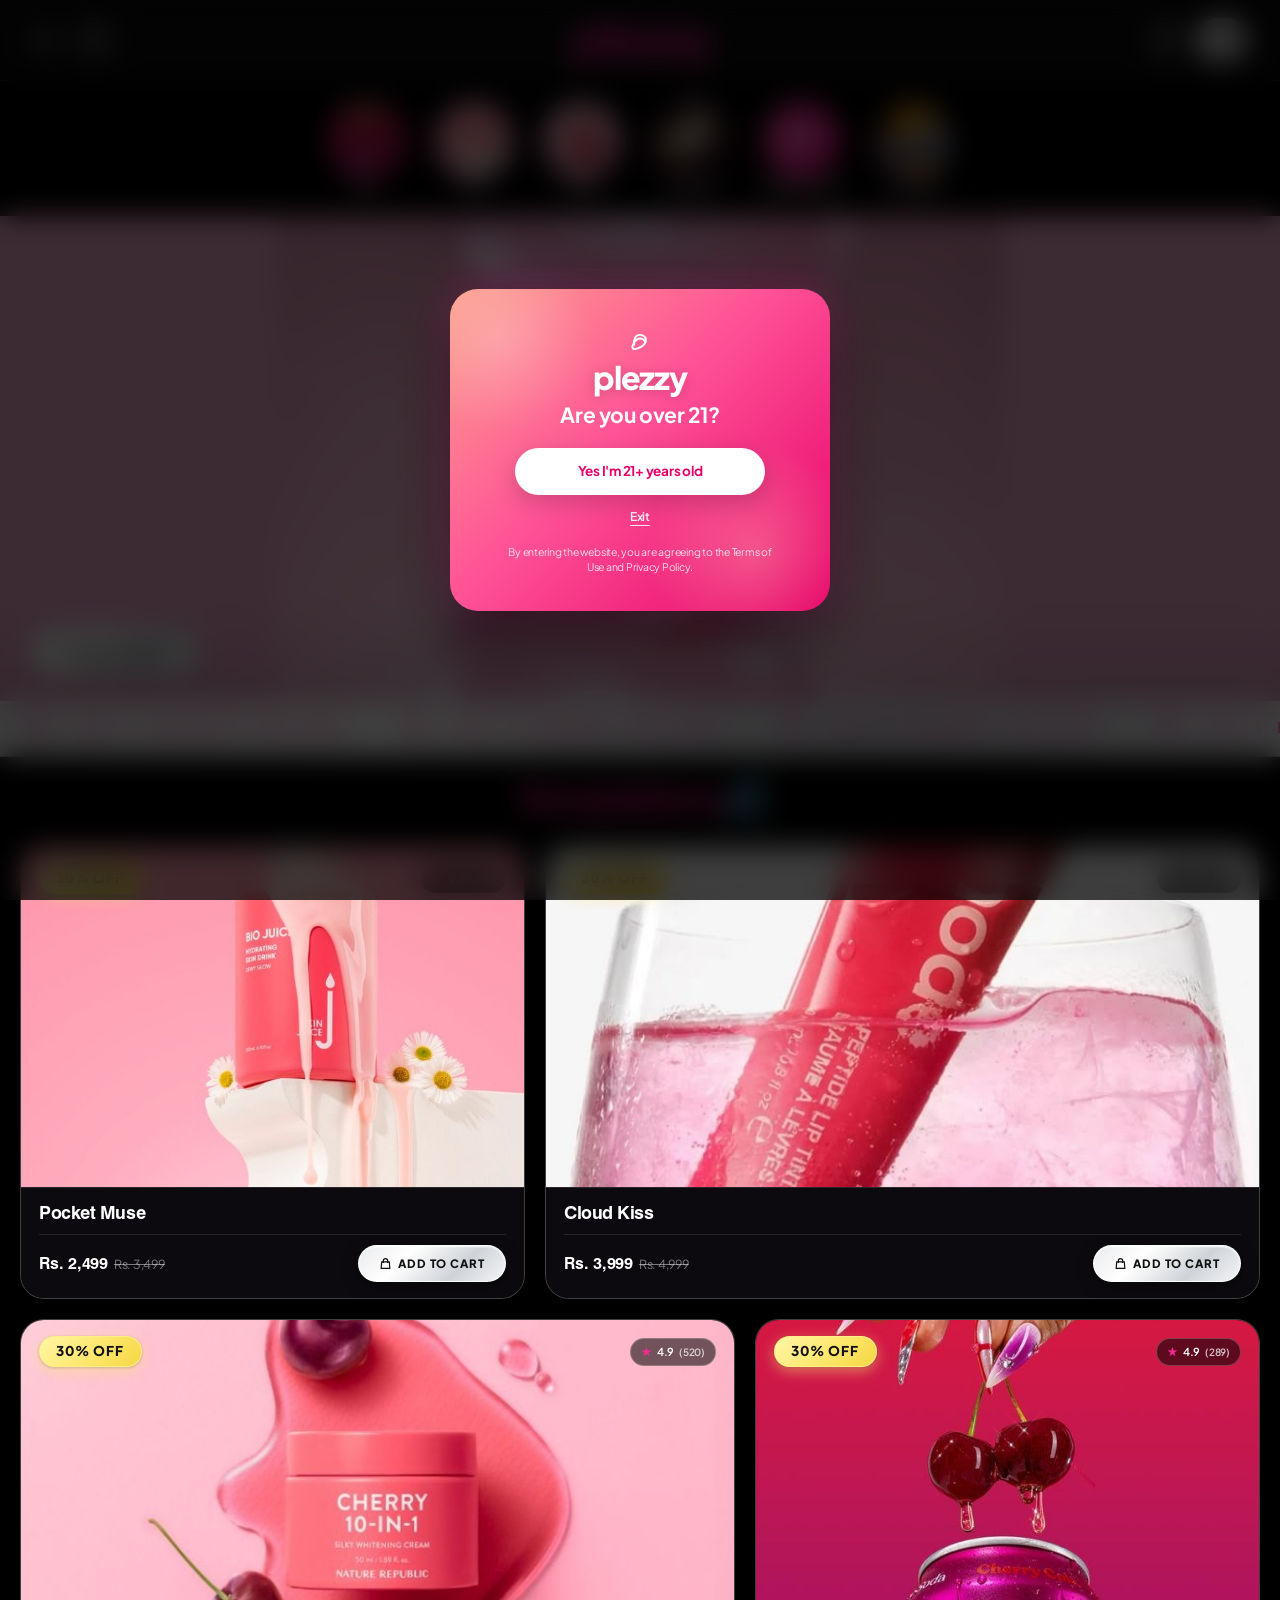
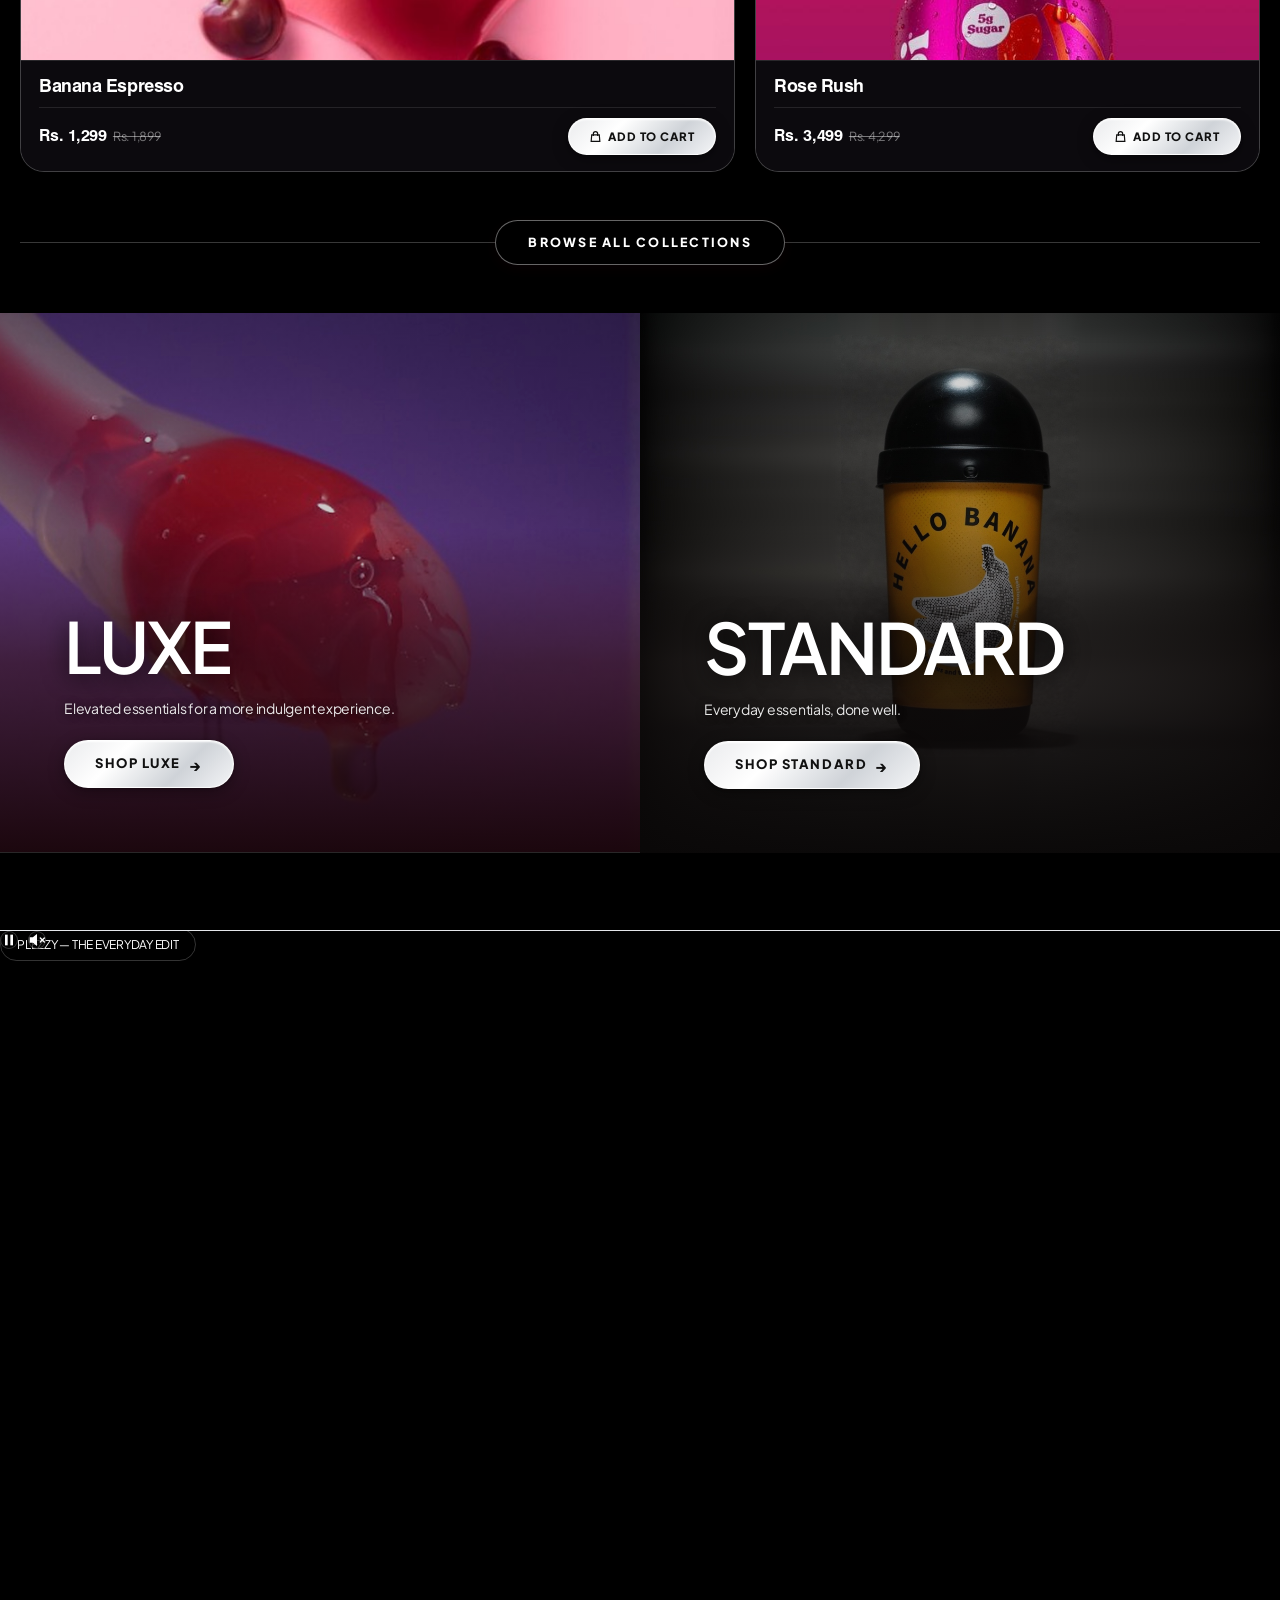
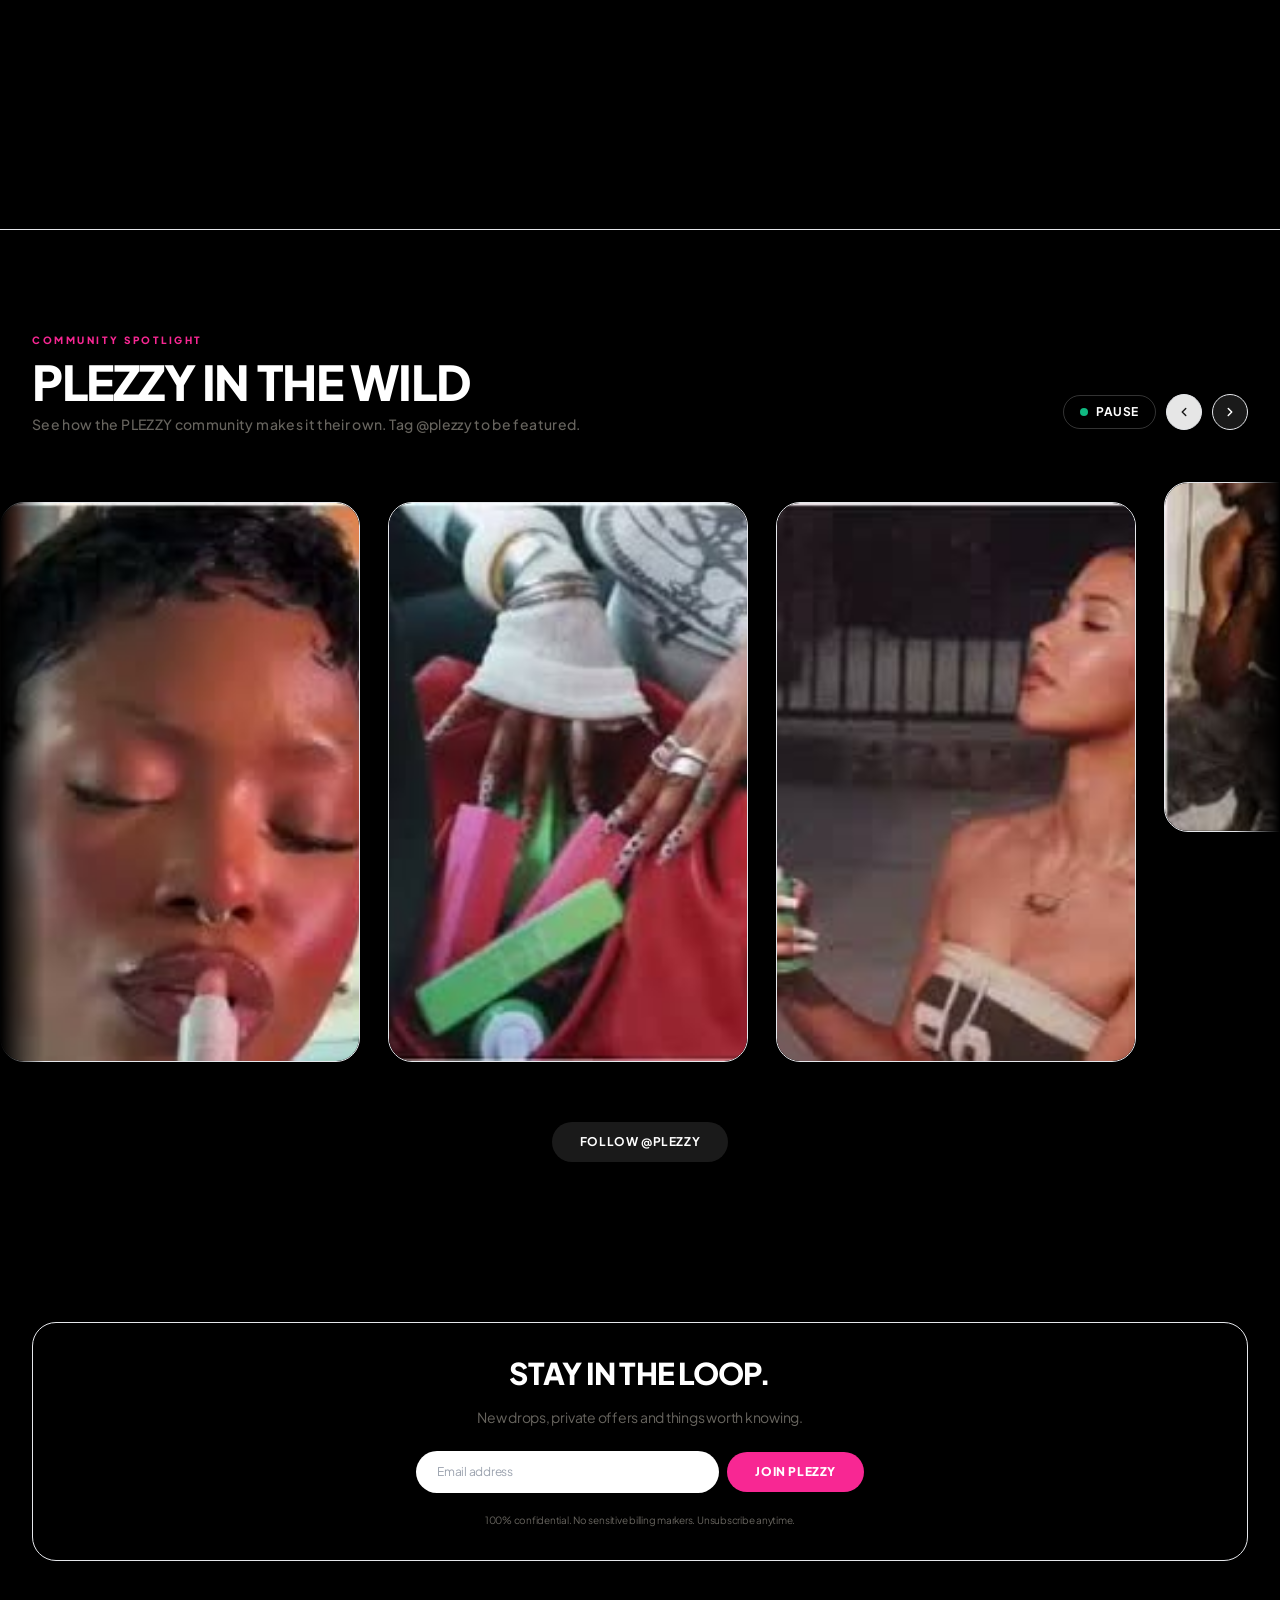
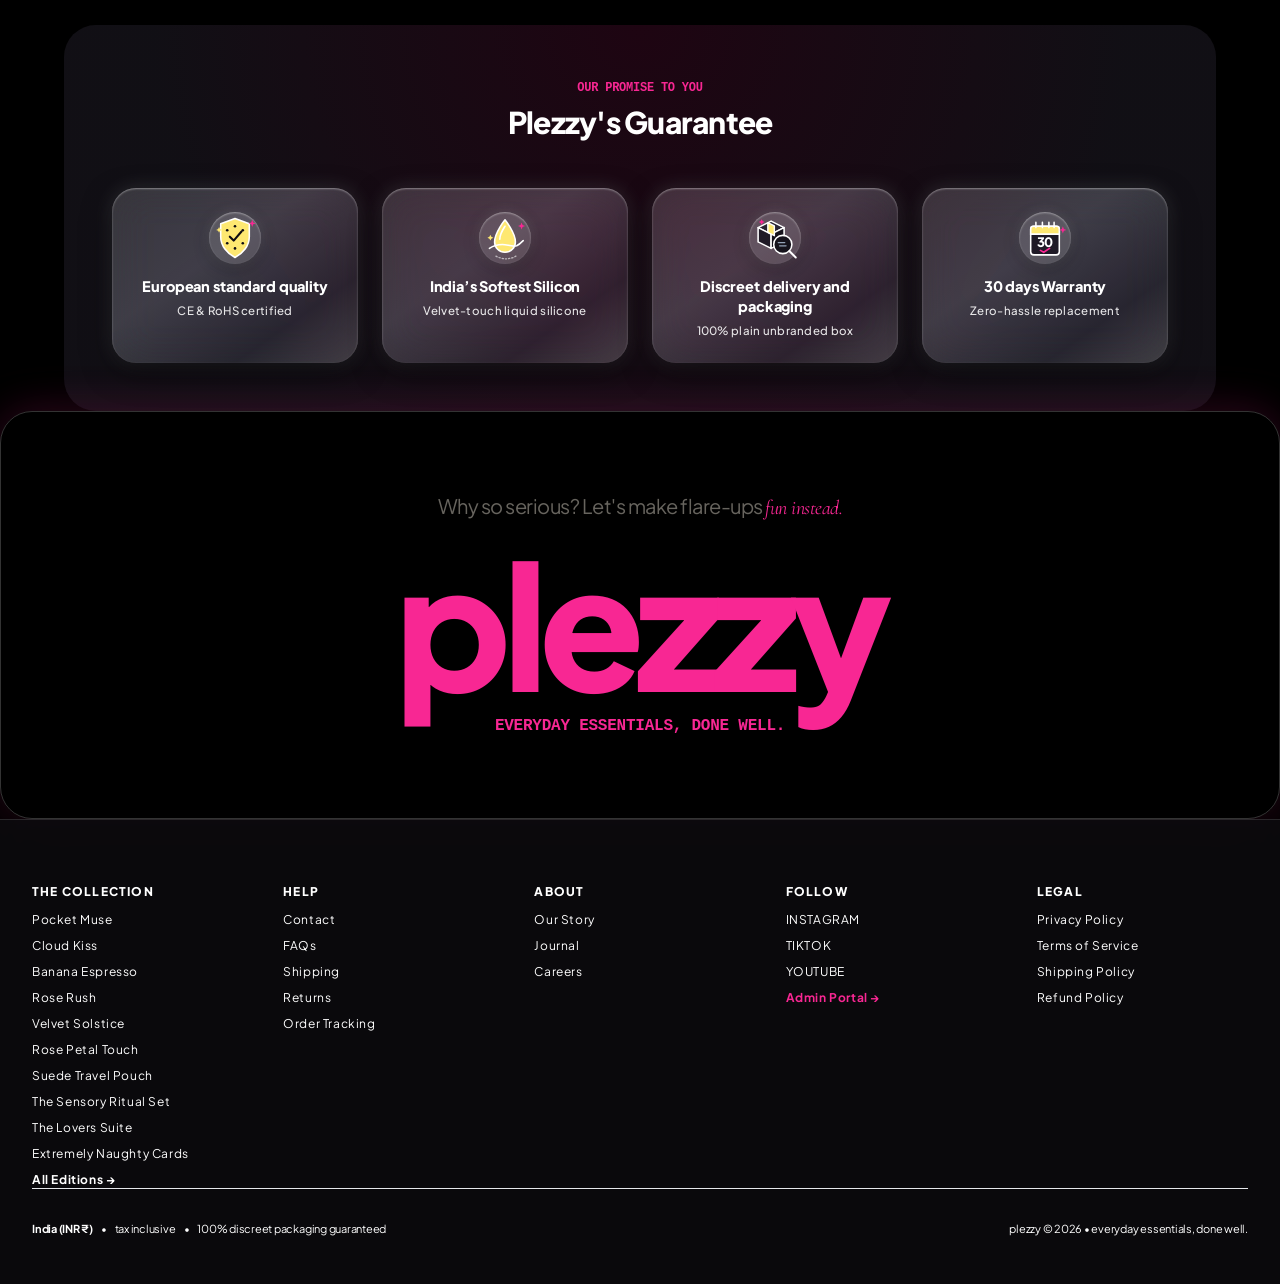
==== index.html @ 0d77ea15 "Refine age verification modal design, enforce clean URL routing without index.html, remove Netlify m" ====
<!DOCTYPE html>
<html lang="en">
  <head>
    <meta charset="UTF-8" />
    <script>
      /* Clean URL standard navigation: strip index.html and .html extensions */
      (function() {
        try {
          var p = window.location.pathname;
          if (p === "/index.html" || p.endsWith("/index.html")) {
            var c = p.replace(/\/index\.html$/, "/") || "/";
            window.history.replaceState(null, "", c + window.location.search + window.location.hash);
          } else if (p.endsWith(".html")) {
            var c = p.replace(/\.html$/, "");
            window.history.replaceState(null, "", c + window.location.search + window.location.hash);
          }
        } catch(e) {}
      })();
    </script>

    <!-- Search Engine Indexing (Clean Index & Follow) -->
    <meta name="robots" content="index, follow" />
    <meta name="googlebot" content="index, follow, max-snippet:-1, max-image-preview:large, max-video-preview:-1" />
    <link rel="icon" type="image/svg+xml" href="data:image/svg+xml,<svg xmlns='http://www.w3.org/2000/svg' viewBox='0 0 100 100'><circle cx='50' cy='50' r='48' fill='%23f1f0ed'/><text x='50' y='64' font-family='sans-serif' font-size='42' font-weight='600' fill='%2367645e' text-anchor='middle'>p</text></svg>" />
    <meta name="viewport" content="width=device-width, initial-scale=1.0, viewport-fit=cover" />
    <meta name="mobile-web-app-capable" content="yes" />
    <meta name="apple-mobile-web-app-capable" content="yes" />
    <meta name="apple-mobile-web-app-status-bar-style" content="black-translucent" />
    <meta name="format-detection" content="telephone=no" />
    <meta name="theme-color" content="#000000" />
    <link rel="manifest" href="/manifest.webmanifest" />
    <link rel="apple-touch-icon" href="/assets/plezzy-brand-logo-transparent.png" />
    <title>PLEZZY — Everyday Essentials, Done Well</title>
    <meta name="description" content="Discover PLEZZY — thoughtfully designed everyday essentials for modern intimacy." />
    
    <!-- Google Fonts: Luxury Editorial Serif & Clean Sans (Cursive Fonts Removed) -->
    <link rel="preconnect" href="https://fonts.googleapis.com">
    <link rel="preconnect" href="https://fonts.gstatic.com" crossorigin>
    <link href="https://fonts.googleapis.com/css2?family=Cormorant+Garamond:ital,wght@0,300;0,400;0,500;0,600;0,700;1,400;1,500;1,600;1,700&family=Italiana&family=Playfair+Display:ital,wght@0,400;0,500;0,600;0,700;1,400;1,600;1,700&family=Plus+Jakarta+Sans:wght@300;400;500;600;700&family=DM+Sans:ital,opsz,wght@0,9..40,300;0,9..40,400;0,9..40,500;0,9..40,600;0,9..40,700;1,9..40,400&display=swap" rel="stylesheet">
    <script src="/assets/plezzy-wasm-loader.js" defer></script>
    <script type="module" crossorigin src="/assets/index-PlezzyV3.js?v=20261116_single_plezzy_age_v87"></script>
    <link rel="stylesheet" crossorigin href="/assets/index-eZDzgBVB.css">
    
    <style>
      /* Plezzy Guarantee Card & Luminous Glass Bento Tiles */
      .plezzy-guarantee-card {
        border-radius: 32px !important;
        overflow: hidden !important;
        border: none !important;
      }
      .plezzy-guarantee-grid {
        display: grid !important;
        grid-template-columns: repeat(2, minmax(0, 1fr)) !important;
        gap: 16px !important;
      }
      @media (min-width: 768px) {
        .plezzy-guarantee-grid {
          grid-template-columns: repeat(4, minmax(0, 1fr)) !important;
          gap: 24px !important;
        }
      }
      .plezzy-guarantee-inner-card {
        border-radius: 24px !important;
        border: none !important;
        background: linear-gradient(145deg, rgba(255, 255, 255, 0.16) 0%, rgba(225, 230, 240, 0.22) 40%, rgba(200, 205, 220, 0.12) 75%, rgba(255, 255, 255, 0.20) 100%) !important;
        box-shadow: 0 10px 32px -4px rgba(0, 0, 0, 0.6), 0 0 20px rgba(220, 225, 235, 0.15), inset 0 1px 2px rgba(255, 255, 255, 0.4) !important;
        backdrop-filter: blur(20px) saturate(180%) !important;
        -webkit-backdrop-filter: blur(20px) saturate(180%) !important;
        color: #ffffff !important;
        transition: all 0.3s cubic-bezier(0.16, 1, 0.3, 1) !important;
      }
      .plezzy-guarantee-inner-card:hover {
        transform: translateY(-4px) !important;
        border: none !important;
        background: linear-gradient(145deg, rgba(255, 255, 255, 0.24) 0%, rgba(235, 240, 250, 0.30) 40%, rgba(210, 215, 230, 0.18) 75%, rgba(255, 255, 255, 0.28) 100%) !important;
        box-shadow: 0 16px 44px -4px rgba(0, 0, 0, 0.7), 0 0 30px rgba(255, 255, 255, 0.25), inset 0 1px 2px rgba(255, 255, 255, 0.55) !important;
      }
      .plezzy-guarantee-icon-wrap {
        border: none !important;
        background: rgba(255, 255, 255, 0.14) !important;
        box-shadow: 0 4px 16px rgba(0, 0, 0, 0.3), 0 0 12px rgba(255, 255, 255, 0.15), inset 0 1px 2px rgba(255, 255, 255, 0.4) !important;
      }
      .plezzy-guarantee-title {
        color: #ffffff !important;
        font-weight: 800 !important;
        font-size: 14.5px !important;
        letter-spacing: -0.01em !important;
      }
      .plezzy-guarantee-desc {
        color: rgba(255, 255, 255, 0.88) !important;
        font-size: 11.5px !important;
        font-weight: 500 !important;
      }

      @font-face {
        font-family: 'Rektorat Heavy';
        src: url('/assets/NNRektoratWeb-Heavy.woff2') format('woff2');
        font-display: swap;
      }
      @font-face {
        font-family: 'Swiss';
        src: url('/assets/Swiss-Regular.woff2') format('woff2');
        font-weight: 400;
        font-display: swap;
      }
      @font-face {
        font-family: 'Swiss';
        src: url('/assets/Swiss-Bold.woff2') format('woff2');
        font-weight: 700;
        font-display: swap;
      }
      .font-rektorat {
        font-family: 'Rektorat Heavy', 'Plus Jakarta Sans', -apple-system, sans-serif !important;
      }
      .font-swiss {
        font-family: 'Swiss', -apple-system, BlinkMacSystemFont, sans-serif !important;
      }
      *, *::before, *::after {
        scroll-behavior: auto !important;
      }
      *, html, body {
        -webkit-font-smoothing: antialiased;
        -moz-osx-font-smoothing: grayscale;
        text-rendering: optimizeLegibility;
      }
      html {
        overflow-x: clip !important;
        overflow-y: auto !important;
        scroll-behavior: auto !important;
        -webkit-text-size-adjust: 100%;
        text-size-adjust: 100%;
        overflow-anchor: none !important;
        width: 100% !important;
        min-height: 100% !important;
      }
      body {
        overflow-x: clip !important;
        overflow-y: visible !important;
        width: 100% !important;
        min-height: 100% !important;
        overflow-anchor: none !important;
        position: relative !important;
      }
      @media (max-width: 768px) {
        button, a, input, select {
          min-height: 44px;
        }
        body {
          -webkit-tap-highlight-color: transparent;
        }
      }
      body {
        font-family: 'Swiss', 'Plus Jakarta Sans', -apple-system, BlinkMacSystemFont, 'Segoe UI', Roboto, sans-serif !important;
      }
      @keyframes marquee {
        0% { transform: translateX(0%); }
        100% { transform: translateX(-50%); }
      }
      .animate-marquee {
        display: flex;
        width: max-content;
        animation: marquee 28s linear infinite;
      }
      .animate-marquee:hover {
        animation-play-state: paused;
      }
      .font-cursive, .font-script, .font-editorial-accent {
        font-family: 'Cormorant Garamond', 'Playfair Display', Georgia, serif !important;
        font-style: italic !important;
        font-weight: 600 !important;
        letter-spacing: 0.015em !important;
        color: #f82793 !important;
      }
      .dark .font-cursive, .dark .font-script, .dark .font-editorial-accent {
        color: #f82793 !important;
      }
      .text-rose-500, .text-rose-600, .text-rose-400 { color: #f82793 !important; }
      .dark .text-rose-500, .dark .text-rose-600, .dark .text-rose-400 { color: #f82793 !important; }
      .bg-rose-50, .bg-rose-100 { background-color: #FAF0F2 !important; }
      .dark .bg-rose-50, .dark .bg-rose-100, .dark .bg-rose-950\/60 { background-color: #350F18 !important; }
      .border-rose-200, .border-rose-300, .border-rose-500 { border-color: #8C2438 !important; }
      .font-heading, h1, h2, h3, h4, h5, h6 {
        font-family: 'Plus Jakarta Sans', -apple-system, BlinkMacSystemFont, 'Segoe UI', Roboto, sans-serif !important;
        letter-spacing: -0.025em;
        font-weight: 600;
      }
      .font-serif {
        font-family: 'Cormorant Garamond', 'Playfair Display', Georgia, serif;
      }
      .no-scrollbar::-webkit-scrollbar { display: none; }
      .no-scrollbar {
        -ms-overflow-style: none;
        scrollbar-width: none;
        overscroll-behavior-x: contain;
        overscroll-behavior-y: auto;
      }
      #plezzy-campaign-video {
        pointer-events: none !important;
      }



      /* ═════════════════════════════════════════════════════════════════════
         MONOCHROMATIC EDITORIAL AESTHETIC & HOVER-TO-COLOR ENGINE
         ═════════════════════════════════════════════════════════════════════ */

      /* Display Headlines: High-Fashion Editorial Serif */
      .editorial-headline,
      .font-editorial-serif,
      .font-serif-headline {
        font-family: 'Playfair Display', 'Italiana', 'Cormorant Garamond', Georgia, serif !important;
        letter-spacing: -0.025em !important;
        font-weight: 500 !important;
      }

      /* Editorial Contrast Palette Tokens */
      :root {
        --color-obsidian: #090909;
        --color-carbon: #121212;
        --color-graphite: #1a1a1a;
        --color-chalk: #fcfcfc;
        --color-bone: #f4f3ef;
        --border-monochrome: rgba(255, 255, 255, 0.12);
        --border-monochrome-dark: rgba(0, 0, 0, 0.10);
      }

      /* Full-Color Media Engine - Monochrome Grayscale Filter Removed */
      .editorial-bw-img,
      img.editorial-bw-img,
      video.editorial-bw-img {
        filter: none !important;
        -webkit-filter: none !important;
        transition: transform 0.6s cubic-bezier(0.16, 1, 0.3, 1) !important;
        will-change: transform;
      }

      /* Hover, Focus, and Active states keep vibrant original colors */
      .editorial-bw-img:hover,
      .group:hover .editorial-bw-img,
      .editorial-bw-card:hover .editorial-bw-img,
      .editorial-bw-img:focus-visible,
      .editorial-active-color .editorial-bw-img,
      .editorial-bw-img.color-revealed {
        filter: none !important;
        -webkit-filter: none !important;
      }

      /* Touch device support */
      @media (hover: none) {
        .editorial-bw-card:active .editorial-bw-img,
        .editorial-bw-img:active {
          filter: none !important;
          -webkit-filter: none !important;
        }
      }

      /* Curated Editions Editorial Card Styling */
      .editorial-product-card {
        background: #111111;
        border: 1px solid rgba(255, 255, 255, 0.1);
        border-radius: 24px;
        transition: all 0.45s cubic-bezier(0.25, 1, 0.5, 1);
        position: relative;
        overflow: hidden;
      }
      .editorial-product-card:hover {
        border-color: rgba(255, 255, 255, 0.35);
        transform: translateY(-4px);
        box-shadow: 0 24px 50px -12px rgba(0, 0, 0, 0.85);
      }

      /* Stark Editorial Monochrome Buttons */
      .btn-editorial-primary {
        background-color: #ffffff !important;
        color: #000000 !important;
        border: 1.5px solid #ffffff !important;
        font-family: 'Plus Jakarta Sans', -apple-system, sans-serif !important;
        font-weight: 800 !important;
        letter-spacing: 0.1em !important;
        text-transform: none !important;
        transition: all 0.3s ease !important;
      }
      .btn-editorial-primary:hover {
        background-color: transparent !important;
        color: #ffffff !important;
        border-color: #ffffff !important;
        transform: scale(1.02);
      }

      .btn-editorial-outline {
        background-color: transparent !important;
        color: #ffffff !important;
        border: 1.5px solid rgba(255, 255, 255, 0.3) !important;
        font-family: 'Plus Jakarta Sans', -apple-system, sans-serif !important;
        font-weight: 800 !important;
        letter-spacing: 0.1em !important;
        text-transform: none !important;
        transition: all 0.3s ease !important;
      }
      .btn-editorial-outline:hover {
        background-color: #ffffff !important;
        color: #000000 !important;
        border-color: #ffffff !important;
        transform: scale(1.02);
      }

      /* ── Cinematic Campaign Video Frame Full Expansion ─────────────────── */
      #campaign-video {
        max-width: 100% !important;
        width: 100% !important;
        padding-left: 0 !important;
        padding-right: 0 !important;
        padding-top: 0 !important;
        padding-bottom: 0 !important;
        margin-left: 0 !important;
        margin-right: 0 !important;
      }
      #campaign-video-frame {
        width: 100% !important;
        max-width: 100% !important;
        min-height: 85vh !important;
        min-height: 85dvh !important;
        height: 100vh !important;
        height: 100dvh !important;
        aspect-ratio: auto !important;
        border-radius: 0 !important;
        border-left: none !important;
        border-right: none !important;
      }
      @media (max-width: 768px) {
        #campaign-video-frame {
          min-height: auto !important;
          height: auto !important;
          aspect-ratio: 16 / 9 !important;
        }
      }

      /* ── Interactive 6-Tile Product Collage Grid (Desktop ≥ 768px) ── */
      #suede-pouch-campaign {
        width: 100% !important;
        max-width: 100% !important;
        padding: 0 !important;
        margin-left: 0 !important;
        margin-right: 0 !important;
        margin-top: 0 !important;
        margin-bottom: clamp(40px, 5.5vw, 96px) !important;
        overflow: hidden !important;
        background: #ffffff !important;
      }

      .plezzy-product-collage-grid {
        display: grid !important;
        grid-template-columns: 315fr 338fr 357fr !important;
        gap: 6px !important;
        background-color: #ffffff !important;
        width: 100% !important;
        aspect-ratio: 1024 / 341 !important;
        position: relative !important;
        overflow: hidden !important;
        box-sizing: border-box !important;
        user-select: none !important;
      }

      .collage-col {
        display: flex !important;
        flex-direction: column !important;
        gap: 6px !important;
        height: 100% !important;
        min-height: 0 !important;
        min-width: 0 !important;
      }

      .collage-col.col-1 {
        display: block !important;
        height: 100% !important;
      }

      .collage-col.col-2 {
        display: grid !important;
        grid-template-rows: 168fr 164fr !important;
        gap: 6px !important;
        height: 100% !important;
      }

      .collage-col.col-3 {
        display: grid !important;
        grid-template-rows: 168fr 164fr !important;
        gap: 6px !important;
        height: 100% !important;
      }

      .collage-row-split {
        display: grid !important;
        grid-template-columns: 175fr 176fr !important;
        gap: 6px !important;
        height: 100% !important;
        min-height: 0 !important;
        min-width: 0 !important;
      }

      .collage-tile-btn {
        position: relative !important;
        padding: 0 !important;
        margin: 0 !important;
        border: none !important;
        background: #111111 !important;
        cursor: pointer !important;
        overflow: hidden !important;
        display: block !important;
        width: 100% !important;
        height: 100% !important;
        text-align: left !important;
        outline: none !important;
        touch-action: manipulation !important;
        -webkit-tap-highlight-color: transparent !important;
        transition: transform 0.15s ease, opacity 0.15s ease !important;
      }

      .collage-tile-img {
        width: 100% !important;
        height: 100% !important;
        object-fit: cover !important;
        display: block !important;
        transition: transform 0.5s cubic-bezier(0.16, 1, 0.3, 1), filter 0.35s ease !important;
      }

      .collage-tile-btn:hover .collage-tile-img,
      .collage-tile-btn:focus-visible .collage-tile-img {
        transform: scale(1.045) !important;
      }

      .collage-hover-overlay {
        position: absolute !important;
        inset: 0 !important;
        background: linear-gradient(to top, rgba(0, 0, 0, 0.55) 0%, rgba(0, 0, 0, 0.08) 50%, rgba(0, 0, 0, 0.25) 100%) !important;
        display: flex !important;
        align-items: center !important;
        justify-content: center !important;
        opacity: 0 !important;
        pointer-events: none !important;
        transition: opacity 0.28s ease !important;
        padding: 10px !important;
        z-index: 2 !important;
      }

      .collage-tile-btn:hover .collage-hover-overlay,
      .collage-tile-btn:focus-visible .collage-hover-overlay {
        opacity: 1 !important;
      }

      .collage-hover-pill {
        background: rgba(14, 14, 16, 0.94) !important;
        color: #ffffff !important;
        border: 1px solid rgba(255, 255, 255, 0.3) !important;
        backdrop-filter: blur(8px) !important;
        -webkit-backdrop-filter: blur(8px) !important;
        padding: 7px 15px !important;
        border-radius: 9999px !important;
        font-family: 'Plus Jakarta Sans', -apple-system, BlinkMacSystemFont, sans-serif !important;
        font-size: clamp(10.5px, 1.1vw, 13px) !important;
        font-weight: 800 !important;
        letter-spacing: 0.05em !important;
        text-transform: none !important;
        white-space: nowrap !important;
        box-shadow: 0 4px 18px rgba(0, 0, 0, 0.45) !important;
        transform: translateY(4px) !important;
        transition: transform 0.28s cubic-bezier(0.16, 1, 0.3, 1) !important;
        display: inline-flex !important;
        align-items: center !important;
        gap: 6px !important;
      }

      .collage-tile-btn:hover .collage-hover-pill {
        transform: translateY(0) !important;
      }

      .collage-corner-tag {
        position: absolute !important;
        bottom: 8px !important;
        left: 8px !important;
        background: rgba(0, 0, 0, 0.72) !important;
        color: #ffffff !important;
        backdrop-filter: blur(6px) !important;
        -webkit-backdrop-filter: blur(6px) !important;
        border: 1px solid rgba(255, 255, 255, 0.18) !important;
        padding: 3px 8px !important;
        border-radius: 6px !important;
        font-family: 'Swiss', -apple-system, sans-serif !important;
        font-size: 9px !important;
        font-weight: 700 !important;
        letter-spacing: 0.06em !important;
        text-transform: lowercase !important;
        pointer-events: none !important;
        opacity: 0.85 !important;
        transition: opacity 0.2s ease !important;
        z-index: 1 !important;
      }

      .collage-tile-btn:hover .collage-corner-tag {
        opacity: 0 !important;
      }

      /* ══════════════════════════════════════════════════════════════
         MOBILE PHONE RESPONSIVE EDITORIAL COLLAGE (< 768px)
         ══════════════════════════════════════════════════════════════ */
      @media (max-width: 767px) {
        #suede-pouch-campaign {
          margin-bottom: 32px !important;
          background: #ffffff !important;
          padding: 0 !important;
        }

        .plezzy-product-collage-grid {
          display: grid !important;
          grid-template-columns: 1fr 1fr !important;
          aspect-ratio: auto !important;
          height: auto !important;
          gap: 4px !important;
          background-color: #ffffff !important;
          padding: 0 !important;
        }

        /* Top Row: Col 1 on left (Banana Pocket tall portrait) */
        .collage-col.col-1 {
          grid-column: 1 / 2 !important;
          grid-row: 1 / 2 !important;
          height: 100% !important;
          aspect-ratio: 315 / 338 !important;
        }
        .collage-col.col-1 .collage-tile-btn {
          height: 100% !important;
          width: 100% !important;
        }

        /* Top Row: Col 2 on right (Banana Macro + Pebble Hand stacked) */
        .collage-col.col-2 {
          grid-column: 2 / 3 !important;
          grid-row: 1 / 2 !important;
          display: grid !important;
          grid-template-rows: 1fr 1fr !important;
          gap: 4px !important;
          height: 100% !important;
        }
        .collage-col.col-2 .collage-tile-btn {
          height: 100% !important;
          width: 100% !important;
        }

        /* Middle & Bottom: Col 3 spans full screen width across 2 columns */
        .collage-col.col-3 {
          grid-column: 1 / 3 !important;
          grid-row: 2 / 3 !important;
          display: flex !important;
          flex-direction: column !important;
          gap: 4px !important;
          height: auto !important;
          width: 100% !important;
        }

        /* Tile 4: Pebble Nectar on blue silk (full-bleed landscape banner) */
        .collage-col.col-3 > .collage-tile-btn {
          width: 100% !important;
          aspect-ratio: 357 / 168 !important;
          height: auto !important;
        }

        /* Bottom Row Split: 2 Wands side by side (Cherry Wand + Glitter Wand) */
        .collage-row-split {
          display: grid !important;
          grid-template-columns: 1fr 1fr !important;
          gap: 4px !important;
          width: 100% !important;
          height: auto !important;
        }
        .collage-row-split .collage-tile-btn {
          width: 100% !important;
          aspect-ratio: 1 / 1 !important;
          height: auto !important;
        }

        /* Touch interaction styling: Always show sleek black pill badge at bottom */
        .collage-hover-overlay {
          opacity: 1 !important;
          background: linear-gradient(to top, rgba(0, 0, 0, 0.65) 0%, rgba(0, 0, 0, 0.12) 42%, transparent 100%) !important;
          align-items: flex-end !important;
          justify-content: flex-start !important;
          padding: 8px !important;
          pointer-events: none !important;
        }

        .collage-hover-pill {
          transform: none !important;
          padding: 4px 10px !important;
          font-size: 9.5px !important;
          font-weight: 800 !important;
          letter-spacing: 0.04em !important;
          text-transform: none !important;
          background: rgba(14, 14, 16, 0.90) !important;
          border: 1px solid rgba(255, 255, 255, 0.3) !important;
          backdrop-filter: blur(6px) !important;
          -webkit-backdrop-filter: blur(6px) !important;
          box-shadow: 0 2px 8px rgba(0, 0, 0, 0.45) !important;
          gap: 4px !important;
        }

        .collage-corner-tag {
          display: none !important;
        }

        /* Instant tactile feedback on mobile tap */
        .collage-tile-btn:active {
          transform: scale(0.982) !important;
          opacity: 0.92 !important;
        }
      }
      /* ── Community Spotlight Infinite Editorial Marquee ──────────────── */
      @keyframes plezzyCommunityMarquee {
        0% {
          transform: translate3d(0, 0, 0);
        }
        100% {
          transform: translate3d(-50%, 0, 0);
        }
      }

      .plezzy-marquee-wrapper {
        position: relative;
        width: 100%;
        overflow: hidden;
        padding-top: 1.5rem;
        padding-bottom: 2rem;
        mask-image: linear-gradient(to right, transparent 0%, black 3.5%, black 96.5%, transparent 100%);
        -webkit-mask-image: linear-gradient(to right, transparent 0%, black 3.5%, black 96.5%, transparent 100%);
      }

      .plezzy-marquee-track {
        display: flex;
        align-items: center;
        width: max-content;
        gap: 1.75rem;
        height: 600px;
        min-height: 600px;
        will-change: transform;
        animation: plezzyCommunityMarquee 38s linear infinite;
      }

      .plezzy-marquee-track:hover,
      .plezzy-marquee-track.is-paused {
        animation-play-state: paused !important;
      }

      .plezzy-marquee-track.is-reversed {
        animation-direction: reverse;
      }

      /* Specific editorial card sizes matching reference screenshot */
      .community-card-tall {
        width: 360px !important;
        height: 560px !important;
        align-self: center !important;
      }
      .community-card-square {
        width: 360px !important;
        height: 350px !important;
        align-self: flex-start !important;
      }
      .community-card-medium {
        width: 330px !important;
        height: 440px !important;
        align-self: flex-end !important;
      }

      @media (max-width: 768px) {
        .plezzy-marquee-track {
          gap: 1.15rem;
          height: 460px;
          min-height: 460px;
          animation-duration: 26s;
        }
        .plezzy-marquee-wrapper {
          mask-image: linear-gradient(to right, transparent 0%, black 2%, black 98%, transparent 100%);
          -webkit-mask-image: linear-gradient(to right, transparent 0%, black 2%, black 98%, transparent 100%);
        }
        .community-card-tall {
          width: 270px !important;
          height: 430px !important;
        }
        .community-card-square {
          width: 260px !important;
          height: 270px !important;
        }
        .community-card-medium {
          width: 250px !important;
          height: 340px !important;
        }
      }

      /* ── Hero Banner Full Size Display (Seamless Edge-to-Edge) ── */
      #hero {
        position: relative !important;
        width: 100% !important;
        margin-top: 0 !important;
        padding-top: 0 !important;
        aspect-ratio: 1024 / 388 !important;
        height: auto !important;
        min-height: auto !important;
        max-height: none !important;
        overflow: hidden !important;
        display: flex !important;
        flex-direction: column !important;
        justify-content: flex-end !important;
        background-color: #f3acce !important;
      }
      #plezzy-hero-video-banner {
        position: absolute !important;
        inset: 0 !important;
        width: 100% !important;
        height: 100% !important;
        object-fit: contain !important;
        object-position: top center !important;
        transform: none !important;
        animation: none !important;
        z-index: 0 !important;
        image-rendering: -webkit-optimize-contrast !important;
        image-rendering: crisp-edges !important;
      }
      @media (max-width: 768px) {
        #hero {
          margin-top: 0 !important;
          padding-top: 0 !important;
          width: 100% !important;
          height: 52vh !important;
          min-height: 380px !important;
          max-height: 500px !important;
          aspect-ratio: unset !important;
          background-color: #f3acce !important;
          display: flex !important;
          flex-direction: column !important;
          justify-content: flex-end !important;
          align-items: flex-start !important;
          position: relative !important;
          overflow: hidden !important;
        }
        #plezzy-hero-video-banner {
          content: url('/assets/plezzy-hero-banner-tall.jpg?v=20261104_grid_images_white_bg_v32') !important;
          position: absolute !important;
          inset: 0 !important;
          width: 100% !important;
          height: 100% !important;
          object-fit: cover !important;
          object-position: center !important;
          transform: none !important;
          animation: none !important;
        }
        #hero-left-content {
          position: absolute !important;
          bottom: 12px !important;
          left: 14px !important;
          padding: 0 !important;
          margin: 0 !important;
          width: auto !important;
          max-width: none !important;
          z-index: 10 !important;
        }
        #hero-left-content h1 {
          font-size: clamp(18px, 4.8vw, 32px) !important;
          line-height: 1.05 !important;
          margin-bottom: 14px !important;
        }
      }

      /* ── Movable Community Slideshow Styles ────────────────────────────── */
      .plezzy-slideshow-track {
        display: flex !important;
        scroll-snap-type: x mandatory;
        -webkit-overflow-scrolling: touch;
        scrollbar-width: none !important;
        -ms-overflow-style: none !important;
      }
      .plezzy-slideshow-track::-webkit-scrollbar {
        display: none !important;
      }
      .plezzy-slideshow-track.is-dragging {
        scroll-snap-type: none !important;
        scroll-behavior: auto !important;
        cursor: grabbing !important;
        user-select: none !important;
      }
      .plezzy-slideshow-track.is-dragging * {
        user-select: none !important;
        pointer-events: none !important;
      }
      .community-slide-card {
        scroll-snap-align: start !important;
        flex-shrink: 0 !important;
      }

      #statement-shop-all-wrap {
        position: absolute !important;
        bottom: 1.5rem !important;
        right: 1.25rem !important;
        z-index: 20 !important;
      }
      #statement-shop-all-wrap button {
        padding: 9px 16px !important;
        font-size: 11px !important;
        letter-spacing: 0.08em !important;
      }
      @media (max-width: 767px) {
        #statement-shop-all-wrap {
          position: static !important;
          margin: 1.5rem auto 0 auto !important;
          display: flex !important;
          justify-content: center !important;
          width: 100% !important;
        }
      }
      @media (min-width: 640px) {
        #statement-shop-all-wrap {
          bottom: 2rem !important;
          right: 2.5rem !important;
        }
        #statement-shop-all-wrap button {
          padding: 11px 22px !important;
          font-size: 12px !important;
        }
      }
      @media (min-width: 1024px) {
        #statement-shop-all-wrap {
          bottom: 2.5rem !important;
          right: 3.5rem !important;
        }
      }
      @media (max-width: 639px) {
        #hero-left-content {
          position: absolute !important;
          bottom: 12px !important;
          left: 14px !important;
          padding: 0 !important;
          margin: 0 !important;
          width: auto !important;
          max-width: none !important;
        }
        #hero-left-content button, #hero-explore-btn {
          padding: 8px 18px !important;
          font-size: 11px !important;
        }
      }

      #community-grid {
        display: grid !important;
        grid-template-columns: repeat(2, minmax(0, 1fr)) !important;
        gap: 0.75rem !important;
      }
      @media (min-width: 640px) {
        #community-grid {
          grid-template-columns: repeat(3, minmax(0, 1fr)) !important;
          gap: 1rem !important;
        }
      }
      @media (min-width: 1024px) {
        #community-grid {
          grid-template-columns: repeat(6, minmax(0, 1fr)) !important;
          gap: 1.25rem !important;
        }
      }


      #footer-nav-grid {
        display: grid !important;
        grid-template-columns: repeat(2, minmax(0, 1fr)) !important;
        gap: 2rem !important;
      }
      @media (min-width: 768px) {
        #footer-nav-grid {
          grid-template-columns: repeat(3, minmax(0, 1fr)) !important;
        }
      }
      @media (min-width: 1024px) {
        #footer-nav-grid {
          grid-template-columns: repeat(5, minmax(0, 1fr)) !important;
          gap: 2.5rem !important;
        }
      }

      .starburst-badge {
        display: none !important;
      }

      @media (min-width: 1024px) {
        .lg\:grid-cols-4 { grid-template-columns: repeat(4, minmax(0, 1fr)) !important; }
        .lg\:grid-cols-5 { grid-template-columns: repeat(5, minmax(0, 1fr)) !important; }
        .lg\:grid-cols-6 { grid-template-columns: repeat(6, minmax(0, 1fr)) !important; }
        .lg\:col-span-7 { grid-column: span 7 / span 7 !important; }
        .lg\:col-span-5 { grid-column: span 5 / span 5 !important; }
        .lg\:flex { display: flex !important; }
        .lg\:hidden { display: none !important; }
        .lg\:block { display: block !important; }
      }
      @media (min-width: 768px) and (max-width: 1023px) {
        .md\:grid-cols-2 { grid-template-columns: repeat(2, minmax(0, 1fr)) !important; }
        .md\:grid-cols-3 { grid-template-columns: repeat(3, minmax(0, 1fr)) !important; }
        .md\:flex { display: flex !important; }
        .md\:hidden { display: none !important; }
      }
      @media (min-width: 640px) {
        .sm\:grid-cols-2 { grid-template-columns: repeat(2, minmax(0, 1fr)) !important; }
        .sm\:flex { display: flex !important; }
        .sm\:hidden { display: none !important; }
      }
      @media (max-width: 1023px) {
        .lg\:flex { display: none !important; }
      }
      @media (max-width: 767px) {
        .md\:flex { display: none !important; }
      }


      /* ── Luxury Box Frame with Interactive Pop on Hover ─────────────────────── */
      .plezzy-box-frame {
        position: relative;
        background-color: rgba(250, 249, 246, 0.88);
        backdrop-filter: blur(12px);
        -webkit-backdrop-filter: blur(12px);
        border: 1.5px solid #dedad2;
        border-radius: 28px;
        box-shadow: 0 4px 20px -2px rgba(0, 0, 0, 0.03);
        transition: transform 0.4s cubic-bezier(0.16, 1, 0.3, 1),
                    box-shadow 0.4s cubic-bezier(0.16, 1, 0.3, 1),
                    border-color 0.35s ease;
        will-change: transform, box-shadow;
      }
      .plezzy-box-frame:hover {
        transform: translateY(-6px) scale(1.008);
        border-color: #cfcbbe;
        box-shadow: 0 24px 48px -12px rgba(0, 0, 0, 0.08),
                    0 12px 24px -8px rgba(0, 0, 0, 0.04);
      }
      .plezzy-box-frame-luxe {
        background: linear-gradient(180deg, rgba(250, 249, 247, 0.9) 0%, rgba(244, 242, 236, 0.9) 100%);
        backdrop-filter: blur(12px);
        -webkit-backdrop-filter: blur(12px);
        border: 1.5px solid #dcd7ce;
      }
      .plezzy-box-frame-luxe:hover {
        border-color: #b8b1a3;
        box-shadow: 0 28px 52px -12px rgba(40, 36, 30, 0.12),
                    0 14px 28px -8px rgba(40, 36, 30, 0.06);
      }
      .plezzy-card-inner {
        background-color: rgba(241, 240, 236, 0.88);
        backdrop-filter: blur(8px);
        -webkit-backdrop-filter: blur(8px);
        border: 1px solid #e5e2dd;
        border-radius: 20px;
        transition: transform 0.3s ease, border-color 0.3s ease, box-shadow 0.3s ease;
      }
      .plezzy-card-inner:hover {
        transform: translateY(-3px);
        border-color: #1a1a1a;
        box-shadow: 0 12px 24px -6px rgba(0, 0, 0, 0.06);
      }

      /* ── SLEEK OBSIDIAN & SILVER PDP LUXURY FRAMES ─────────────────────────────── */
      .plezzy-nav-box {
        background: linear-gradient(145deg, rgba(255, 255, 255, 0.08) 0%, rgba(220, 225, 235, 0.03) 100%) !important;
        backdrop-filter: blur(20px) !important;
        -webkit-backdrop-filter: blur(20px) !important;
        border: 1px solid rgba(255, 255, 255, 0.12) !important;
        border-radius: 24px !important;
        box-shadow: 0 10px 30px -5px rgba(0, 0, 0, 0.5), inset 0 1px 1px rgba(255, 255, 255, 0.25) !important;
        color: #ffffff !important;
      }
      .plezzy-pdp-card {
        background: linear-gradient(145deg, rgba(255, 255, 255, 0.09) 0%, rgba(220, 225, 235, 0.04) 50%, rgba(14, 12, 18, 0.96) 100%) !important;
        backdrop-filter: blur(28px) !important;
        -webkit-backdrop-filter: blur(28px) !important;
        border: 1px solid rgba(255, 255, 255, 0.15) !important;
        border-radius: 32px !important;
        box-shadow: 0 24px 60px -12px rgba(0, 0, 0, 0.85), inset 0 1px 2px rgba(255, 255, 255, 0.35) !important;
        color: #ffffff !important;
      }
      .plezzy-split-frame {
        background: linear-gradient(145deg, rgba(255, 255, 255, 0.08) 0%, rgba(220, 225, 235, 0.03) 100%) !important;
        backdrop-filter: blur(20px) !important;
        -webkit-backdrop-filter: blur(20px) !important;
        border: 1px solid rgba(255, 255, 255, 0.12) !important;
        border-radius: 32px !important;
        overflow: hidden !important;
        box-shadow: 0 16px 40px -10px rgba(0, 0, 0, 0.6), inset 0 1px 1px rgba(255, 255, 255, 0.2) !important;
        transition: transform 0.35s cubic-bezier(0.16, 1, 0.3, 1), box-shadow 0.35s cubic-bezier(0.16, 1, 0.3, 1) !important;
        color: #ffffff !important;
      }
      .plezzy-split-frame:hover {
        transform: translateY(-4px) !important;
        border-color: rgba(255, 255, 255, 0.25) !important;
        box-shadow: 0 24px 60px -10px rgba(0, 0, 0, 0.8), 0 0 30px rgba(248, 39, 147, 0.15) !important;
      }

      /* ── IngredientsSlider ─────────────────────────────────── */
      .IngredientsSlider {
        background-color: #f1f0ed;
        border-radius: 24px;
        padding: 2.5rem;
      }
      .IngredientsSlider-track {
        display: flex;
        gap: 1rem;
        overflow-x: auto;
        scroll-snap-type: x mandatory;
        scroll-behavior: smooth;
        -webkit-overflow-scrolling: touch;
        scrollbar-width: none;
        -ms-overflow-style: none;
        padding: 0.25rem 0 1rem 0;
      }
      .IngredientsSlider-track::-webkit-scrollbar { display: none; }
      .IngredientsSlider-card {
        flex: 0 0 300px !important;
        width: 300px !important;
        min-width: 300px !important;
        max-width: 300px !important;
        height: 300px !important;
        scroll-snap-align: start;
        border-radius: 16px !important;
        background: #ffffff;
        border: 1px solid #e5e2dd;
        overflow: hidden;
        position: relative;
        box-sizing: border-box;
      }

      /* ── 4 Animated Product Frames ─────────────────────────── */
      @keyframes plezzyProductFloat {
        0%, 100% {
          transform: translateY(0px);
        }
        50% {
          transform: translateY(-8px);
        }
      }

      @keyframes plezzySheenGlow {
        0% {
          transform: translateX(-160%) skewX(-25deg);
        }
        55%, 100% {
          transform: translateX(260%) skewX(-25deg);
        }
      }

      .plezzy-product-frame-animated {
        position: relative;
        background: rgba(255, 255, 255, 0.62) !important;
        backdrop-filter: blur(18px) saturate(140%) !important;
        -webkit-backdrop-filter: blur(18px) saturate(140%) !important;
        border: 1.5px solid rgba(222, 218, 210, 0.85) !important;
        border-radius: 24px !important;
        box-shadow: 0 8px 24px -4px rgba(40, 36, 30, 0.07),
                    0 2px 8px -2px rgba(40, 36, 30, 0.04) !important;
        transition: transform 0.45s cubic-bezier(0.16, 1, 0.3, 1),
                    box-shadow 0.45s cubic-bezier(0.16, 1, 0.3, 1),
                    border-color 0.35s ease,
                    background-color 0.35s ease !important;
        animation: plezzyProductFloat 5.5s ease-in-out infinite;
        overflow: hidden;
        cursor: pointer;
        display: flex;
        flex-direction: column;
      }

      .plezzy-product-frame-animated:nth-child(1) { animation-delay: 0s; }
      .plezzy-product-frame-animated:nth-child(2) { animation-delay: 1.25s; }
      .plezzy-product-frame-animated:nth-child(3) { animation-delay: 2.5s; }
      .plezzy-product-frame-animated:nth-child(4) { animation-delay: 3.75s; }

      .plezzy-product-frame-animated:hover {
        transform: translateY(-12px) scale(1.025) !important;
        border-color: #f82793 !important;
        background: rgba(255, 255, 255, 0.8) !important;
        box-shadow: 0 28px 50px -12px rgba(248, 39, 147, 0.32),
                    0 12px 24px -8px rgba(40, 36, 30, 0.08) !important;
      }

      /* Shimmer Sheen sweep effect */
      .plezzy-product-frame-animated::after {
        content: '';
        position: absolute;
        top: 0;
        left: 0;
        width: 60%;
        height: 100%;
        background: linear-gradient(
          90deg,
          transparent,
          rgba(255, 255, 255, 0.55),
          transparent
        );
        pointer-events: none;
        animation: plezzySheenGlow 6.5s ease-in-out infinite;
        z-index: 5;
      }
      .plezzy-product-frame-animated:nth-child(1)::after { animation-delay: 0.5s; }
      .plezzy-product-frame-animated:nth-child(2)::after { animation-delay: 2.0s; }
      .plezzy-product-frame-animated:nth-child(3)::after { animation-delay: 3.5s; }
      .plezzy-product-frame-animated:nth-child(4)::after { animation-delay: 5.0s; }

      .plezzy-frame-img-wrap {
        position: relative;
        width: 100%;
        aspect-ratio: 1 / 1;
        background: radial-gradient(circle at center, rgba(255,255,255,0.85) 0%, rgba(245,242,238,0.4) 75%);
        border-radius: 18px;
        overflow: hidden;
        display: flex;
        align-items: center;
        justify-content: center;
        padding: 1.25rem;
      }

      .plezzy-frame-img {
        width: 100%;
        height: 100%;
        object-fit: contain;
        transition: transform 0.5s cubic-bezier(0.16, 1, 0.3, 1);
        filter: drop-shadow(0 12px 20px rgba(0,0,0,0.1));
      }

      .plezzy-product-frame-animated:hover .plezzy-frame-img {
        transform: scale(1.1) rotate(-1.5deg);
      }

      @media (max-width: 640px) {
        .plezzy-product-frame-animated {
          border-radius: 18px !important;
        }
        .plezzy-frame-img-wrap {
          border-radius: 14px;
          padding: 0.75rem;
        }
      }

      @media (prefers-reduced-motion: reduce) {
        .plezzy-product-frame-animated {
          animation: none !important;
        }
        .plezzy-product-frame-animated::after {
          animation: none !important;
          display: none;
        }
      }

      /* ── Font helpers ──────────────────────────────────────── */
      .font-sans, .font-body {
        font-family: 'Plus Jakarta Sans', -apple-system, BlinkMacSystemFont, 'Segoe UI', Roboto, sans-serif !important;
      }

      /* ── Nav hover dropdown ────────────────────────────────── */
      .nav-hover-group { position: relative; }
      .nav-hover-menu {
        opacity: 0; visibility: hidden;
        transform: translateY(8px) scale(0.97);
        transition: all 0.22s cubic-bezier(0.16, 1, 0.3, 1);
        pointer-events: none;
        z-index: 100 !important;
      }
      .nav-hover-group:hover .nav-hover-menu,
      .nav-hover-group:focus-within .nav-hover-menu {
        opacity: 1; visibility: visible;
        transform: translateY(0) scale(1);
        pointer-events: auto;
      }

      /* ── Colour & surface tokens ───────────────────────────── */
      .bg-white { background-color: #ffffff !important; }
      .dark .dark\:bg-\[\#181716\] { background-color: #181716 !important; }
      .shadow-2xl {
        box-shadow: 0 20px 45px -10px rgba(0, 0, 0, 0.18), 0 0 0 1px rgba(0, 0, 0, 0.06) !important;
      }
      .dark .shadow-2xl {
        box-shadow: 0 20px 45px -10px rgba(0, 0, 0, 0.6), 0 0 0 1px rgba(255, 255, 255, 0.08) !important;
      }
      .z-50 {
        z-index: 50 !important;
      }
      .z-40 {
        z-index: 40 !important;
      }
      header.sticky {
        z-index: 60 !important;
      }
      .aspect-\[3\/4\],
      .aspect-3-4 {
        aspect-ratio: 3 / 4 !important;
      }
      /* Rhode Design System Styles */
      .bg-\[\#b9745d\] { background-color: #b9745d !important; }
      .hover\:bg-\[\#a6634d\]:hover { background-color: #a6634d !important; }
      /* Make all light page backgrounds transparent so metallic foil is visible */
      [class*="bg-[#faf9f7]"],
      [class*="bg-[#faf9f6]"],
      [class*="bg-[#f8f7f5]"],
      [class*="bg-[#f5f2ed]"],
      [class*="bg-[#fdf2ee]"],
      .bg-\[\#faf9f7\],
      .bg-\[\#faf9f6\],
      .bg-\[\#f8f7f5\],
      .bg-\[\#f5f2ed\],
      .bg-\[\#fdf2ee\] {
        background-color: transparent !important;
        background: transparent !important;
      }
      /* Cards and modules become frosted glass over the metallic foil */
      [class*="bg-[#f1f0ed]"],
      .bg-\[\#f1f0ed\] {
        background-color: rgba(255, 255, 255, 0.45) !important;
        backdrop-filter: blur(14px) saturate(130%) !important;
        -webkit-backdrop-filter: blur(14px) saturate(130%) !important;
      }
      [class*="bg-[#f5f4f0]"],
      .bg-\[\#f5f4f0\] {
        background-color: rgba(255, 255, 255, 0.5) !important;
        backdrop-filter: blur(12px) !important;
        -webkit-backdrop-filter: blur(12px) !important;
      }
      [class*="bg-[#f0eee9]"],
      .bg-\[\#f0eee9\] {
        background-color: rgba(240, 238, 233, 0.5) !important;
        backdrop-filter: blur(12px) !important;
        -webkit-backdrop-filter: blur(12px) !important;
      }
      .border-\[\#e5e2dd\] { border-color: #e5e2dd !important; }
      .border-\[\#67645e\] { border-color: #67645e !important; }
      .text-\[\#67645e\] { color: #67645e !important; }
      .text-\[\#1a1a1a\] { color: #1a1a1a !important; }
      .text-\[\#8b8782\] { color: #8b8782 !important; }
      .btn-rhode-cta, .btn-rhode-dark {
        background-color: #f82793 !important;
        color: #ffffff !important;
        transition: all 0.2s cubic-bezier(0.16, 1, 0.3, 1) !important;
      }
      .btn-rhode-cta:hover, .btn-rhode-dark:hover {
        background-color: #d41c7b !important;
        transform: translateY(-1px);
        box-shadow: 0 4px 16px rgba(248, 39, 147, 0.35) !important;
      }
      .product-hero-zoom {
        transform: scale(1.4) !important;
        transform-origin: center center !important;
        transition: transform 0.4s cubic-bezier(0.16, 1, 0.3, 1) !important;
      }
      .group:hover .product-hero-zoom {
        transform: scale(1.48) !important;
      }

      /* Layout & Grids: Responsive Across All Screen Sizes */
      @media (min-width: 1024px) {
        .grid-cols-5 { display: grid !important; grid-template-columns: repeat(5, minmax(0, 1fr)) !important; }
        .grid-cols-4 { display: grid !important; grid-template-columns: repeat(4, minmax(0, 1fr)) !important; }
        .grid-cols-3 { display: grid !important; grid-template-columns: repeat(3, minmax(0, 1fr)) !important; }
        .grid-cols-2 { display: grid !important; grid-template-columns: repeat(2, minmax(0, 1fr)) !important; }
      }
      @media (min-width: 641px) and (max-width: 1023px) {
        .grid-cols-5 { display: grid !important; grid-template-columns: repeat(3, minmax(0, 1fr)) !important; }
        .grid-cols-4 { display: grid !important; grid-template-columns: repeat(2, minmax(0, 1fr)) !important; }
        .grid-cols-3 { display: grid !important; grid-template-columns: repeat(2, minmax(0, 1fr)) !important; }
        .grid-cols-2 { display: grid !important; grid-template-columns: repeat(2, minmax(0, 1fr)) !important; }
      }
      @media (max-width: 640px) {
        .grid-cols-5:not(.pdp-thumbnails-grid) { display: grid !important; grid-template-columns: repeat(2, minmax(0, 1fr)) !important; }
        .grid-cols-4 { display: grid !important; grid-template-columns: repeat(2, minmax(0, 1fr)) !important; }
        .grid-cols-3 { display: grid !important; grid-template-columns: repeat(1, minmax(0, 1fr)) !important; }
        .grid-cols-2 { display: grid !important; grid-template-columns: repeat(2, minmax(0, 1fr)) !important; }
      }

      /* Product card image constraints */
      .product-card-img-box {
        height: 220px !important;
        max-height: 220px !important;
        width: 100% !important;
        display: flex !important;
        align-items: center !important;
        justify-content: center !important;
        padding: 1rem !important;
        overflow: hidden !important;
      }
      .product-card-img-box img {
        max-height: 100% !important;
        max-width: 100% !important;
        object-fit: contain !important;
      }
      @media (max-width: 640px) {
        .product-card-img-box {
          height: 155px !important;
          max-height: 155px !important;
          padding: 0.5rem !important;
        }
      }

      /* PDP Thumbnails row */
      .pdp-thumbnails-grid {
        display: grid !important;
        grid-template-columns: repeat(5, minmax(0, 1fr)) !important;
        gap: 0.6rem !important;
        width: 100% !important;
      }
      .pdp-thumb-btn {
        aspect-ratio: 1 / 1 !important;
        border-radius: 12px !important;
        background-color: #f3efe7 !important;
        display: flex !important;
        align-items: center !important;
        justify-content: center !important;
        padding: 0 !important;
        overflow: hidden !important;
        cursor: pointer !important;
      }
      .pdp-thumb-btn img {
        width: 100% !important;
        height: 100% !important;
        object-fit: cover !important;
      }

      /* PDP Main Hero Box */
      .pdp-main-img-box {
        width: 100% !important;
        aspect-ratio: 3 / 4 !important;
        max-height: 580px !important;
        background-color: #f3efe7 !important;
        border-radius: 24px !important;
        border: 1px solid #e5e2dd !important;
        display: flex !important;
        align-items: center !important;
        justify-content: center !important;
        overflow: hidden !important;
        position: relative !important;
        padding: 0 !important;
      }
      .pdp-main-img-box img {
        width: 100% !important;
        height: 100% !important;
        object-fit: cover !important;
        object-position: center !important;
      }

      /* Giant Rhode Architectural Wordmark (Plezzy Main Pink - Clean No Glow) */
      .giant-wordmark {
        font-size: clamp(2.75rem, 13.5vw, 11.5rem) !important;
        line-height: 0.88 !important;
        font-weight: 800 !important;
        letter-spacing: -0.05em !important;
        color: #f82793 !important;
        text-shadow: none !important;
        text-transform: lowercase !important;
        display: block !important;
        width: 100% !important;
        text-align: center !important;
        transition: all 0.3s cubic-bezier(0.16, 1, 0.3, 1) !important;
      }
      .giant-wordmark:hover {
        color: #ff38a2 !important;
        text-shadow: none !important;
        transform: scale(1.015);
      }

      /* Hero & Centerpiece Typography */
      .hero-banner-title {
        font-size: clamp(1.75rem, 6vw, 3.8rem) !important;
        line-height: 1.05 !important;
        font-weight: 700 !important;
        letter-spacing: -0.03em !important;
        text-transform: lowercase !important;
      }
      .centerpiece-title {
        font-size: clamp(1.6rem, 5vw, 3.2rem) !important;
        line-height: 1.1 !important;
        font-weight: 700 !important;
        letter-spacing: -0.025em !important;
        text-transform: lowercase !important;
      }
      .nav-hover-menu {
        z-index: 100 !important;
      }
      .search-hover-popup {
        width: 360px;
      }
      @media (min-width: 640px) {
        .sm\:hidden {
          display: none !important;
        }
        .search-hover-popup {
          width: 520px;
        }
      }
      @media (min-width: 1024px) {
        .search-hover-popup {
          width: 560px;
        }
      }
      .search-hover-popup-card {
        background-color: #ffffff !important;
        border-radius: 1.5rem;
        box-shadow: 0 25px 50px -12px rgba(0, 0, 0, 0.22), 0 0 0 1px rgba(0, 0, 0, 0.08) !important;
      }
      .dark .search-hover-popup-card {
        background-color: #181716 !important;
        box-shadow: 0 25px 50px -12px rgba(0, 0, 0, 0.7), 0 0 0 1px rgba(255, 255, 255, 0.08) !important;
      }
      #root,
      .plezzy-app-container {
        position: relative;
        isolation: isolate;
        background: transparent !important;
        background-color: transparent !important;
      }
      /* Whole website main background is pure clean white */
      html, body {
        background-color: #000000 !important;
        background: #000000 !important;
        background-image: none !important;
        color: #111111 !important;
        margin: 0;
        padding: 0;
      }
      #plezzy-fixed-foil-bg {
        display: none !important;
      }
      #the-collection-section,
      #suede-pouch-campaign,
      #campaign-statement,
      #plezzy-editorial-products-grid,
      .plezzy-editorial-grid-section,
      .plezzy-bento-grid,
      #root,
      .plezzy-app-container {
        position: relative;
        z-index: 1;
        isolation: isolate;
        background-color: #000000 !important;
        background: #000000 !important;
        background-image: none !important;
      }
      /* Glass translucent style header bar across all views */
      header,
      header.fixed,
      header.sticky,
      header.header-pdp,
      header.nav-scrolled {
        background: rgba(15, 14, 18, 0.88) !important;
        background-color: rgba(15, 14, 18, 0.88) !important;
        backdrop-filter: blur(24px) saturate(180%) !important;
        -webkit-backdrop-filter: blur(24px) saturate(180%) !important;
        border-bottom: 1px solid rgba(255, 255, 255, 0.12) !important;
        box-shadow: 0 4px 20px 0 rgba(0, 0, 0, 0.18) !important;
        padding-top: env(safe-area-inset-top, 0px) !important;
        transition: all 0.25s ease !important;
      }
      .dark header,
      .dark header.nav-scrolled,
      .dark header.header-pdp {
        background: rgba(12, 10, 16, 0.55) !important;
        background-color: rgba(12, 10, 16, 0.55) !important;
      }

      /* ════════════════════════════════════════════════════════
         MOBILE & TOUCH OPTIMIZATIONS (≤ 768px)
         ════════════════════════════════════════════════════════ */
      @media (max-width: 768px) {
        html {
          overflow-x: clip !important;
          overflow-y: auto !important;
          background-attachment: scroll !important;
        }
        body {
          overflow-x: clip !important;
          overflow-y: visible !important;
          width: 100% !important;
          background-attachment: scroll !important;
        }
      }
      @media (max-width: 640px) {
        button, a, input, select {
          touch-action: manipulation;
        }
        .IngredientsSlider {
          padding: 1.25rem 1rem !important;
          border-radius: 20px !important;
        }
        .IngredientsSlider-track {
          gap: 0.875rem !important;
          overscroll-behavior-x: contain;
        }
        .IngredientsSlider-card {
          flex: 0 0 250px !important;
          width: 250px !important;
          min-width: 250px !important;
          max-width: 250px !important;
          height: 250px !important;
          border-radius: 16px !important;
        }
        .product-hero-zoom {
          transform: scale(1.15) !important;
          transform-origin: center center !important;
        }
        .sticky-atb-bar {
          left: 0 !important;
          right: 0 !important;
          width: 100% !important;
          border-radius: 0 !important;
          padding-bottom: max(0.85rem, env(safe-area-inset-bottom, 16px)) !important;
          padding-left: max(0.85rem, env(safe-area-inset-left, 0px)) !important;
          padding-right: max(0.85rem, env(safe-area-inset-right, 0px)) !important;
        }
        .search-hover-popup {
          width: 100% !important;
          left: 0 !important;
          right: 0 !important;
        }
        .plezzy-box-frame {
          border-radius: 20px !important;
        }
        .plezzy-pdp-card {
          border-radius: 20px !important;
          padding: 1.25rem 1rem !important;
        }
      }
    
      /* ════════════════════════════════════════════════════════
         LARGE HORIZONTAL PRODUCT SLIDESHOW (RIGHTWARD CONTINUOUS MOTION)
         ════════════════════════════════════════════════════════ */
      @keyframes plezzyShelfSlideRight {
        0% {
          transform: translate3d(-50%, 0, 0);
        }
        100% {
          transform: translate3d(0%, 0, 0);
        }
      }

      #plezzy-featured-products-shelf {
        background: transparent !important;
        background-color: transparent !important;
        padding: 36px 0 44px 0 !important;
        width: 100% !important;
        max-width: 100% !important;
        overflow: hidden !important;
        box-sizing: border-box !important;
        position: relative !important;
      }

      /* ══════════════════════════════════════════════════════════════
         PLEZZY EDITORIAL PRODUCT GRID (BENTO LUXURY SYSTEM)
         ══════════════════════════════════════════════════════════════ */
      .plezzy-editorial-grid-section {
        width: 100% !important;
        max-width: 1320px !important;
        margin: 0 auto !important;
        padding: 24px 20px 48px 20px !important;
        position: relative !important;
      }

      .plezzy-editorial-header {
        display: flex !important;
        align-items: baseline !important;
        justify-content: center !important;
        gap: 12px !important;
        margin-bottom: 8px !important;
      }

      .plezzy-editorial-tag {
        display: none !important;
      }

      .plezzy-editorial-title {
        font-family: 'Rektorat Heavy', 'Plus Jakarta Sans', -apple-system, sans-serif !important;
        font-size: clamp(2.5rem, 6.5vw, 5.5rem) !important;
        font-weight: 900 !important;
        text-transform: none !important;
        letter-spacing: -0.035em !important;
        color: #f82793 !important;
        line-height: 0.95 !important;
        margin: 0 !important;
        text-shadow: none !important;
      }

      .plezzy-bento-grid {
        display: grid !important;
        grid-template-columns: repeat(12, 1fr) !important;
        gap: 20px !important;
        width: 100% !important;
        margin-top: 28px !important;
      }

      .plezzy-bento-card {
        position: relative !important;
        border-radius: 24px !important;
        overflow: hidden !important;
        cursor: pointer !important;
        background-color: #0c0a0e !important;
        border: 1px solid rgba(255, 255, 255, 0.22) !important;
        box-shadow: 0 12px 36px -10px rgba(0, 0, 0, 0.45) !important;
        transition: transform 0.45s cubic-bezier(0.16, 1, 0.3, 1), box-shadow 0.45s cubic-bezier(0.16, 1, 0.3, 1), border-color 0.45s ease !important;
        display: flex !important;
        flex-direction: column !important;
        justify-content: flex-start !important;
      }

      .plezzy-bento-card:hover {
        transform: translateY(-5px) !important;
        box-shadow: 0 22px 50px -12px rgba(0, 0, 0, 0.55), 0 0 20px rgba(248, 39, 147, 0.18) !important;
        border-color: rgba(248, 39, 147, 0.5) !important;
      }

      .plezzy-bento-card-5 {
        grid-column: span 5 / span 5 !important;
      }

      .plezzy-bento-card-7 {
        grid-column: span 7 / span 7 !important;
      }

      .plezzy-bento-image-wrap {
        position: relative !important;
        width: 100% !important;
        height: 340px !important;
        background-color: #111111 !important;
        overflow: hidden !important;
      }

      .plezzy-bento-bg-img {
        position: absolute !important;
        inset: 0 !important;
        width: 100% !important;
        height: 100% !important;
        object-fit: cover !important;
        object-position: center !important;
        transition: transform 0.7s cubic-bezier(0.16, 1, 0.3, 1) !important;
        z-index: 1 !important;
      }

      .plezzy-bento-card:hover .plezzy-bento-bg-img {
        transform: scale(1.05) !important;
      }

      .plezzy-bento-overlay {
        display: none !important;
      }

      .plezzy-bento-top-bar {
        position: absolute !important;
        top: 0 !important;
        left: 0 !important;
        right: 0 !important;
        z-index: 3 !important;
        display: flex !important;
        align-items: center !important;
        justify-content: space-between !important;
        padding: 16px 18px !important;
      }

      .plezzy-bento-badge {
        background-color: #FEE871 !important;
        color: #111111 !important;
        font-family: 'Swiss', 'Plus Jakarta Sans', sans-serif !important;
        font-size: 12.5px !important;
        font-weight: 800 !important;
        letter-spacing: 0.05em !important;
        padding: 6px 14px !important;
        border-radius: 9999px !important;
        box-shadow: 0 2px 12px rgba(254, 232, 113, 0.45) !important;
      }

      .plezzy-bento-rating {
        background: rgba(0, 0, 0, 0.55) !important;
        backdrop-filter: blur(12px) !important;
        -webkit-backdrop-filter: blur(12px) !important;
        border: 1px solid rgba(255, 255, 255, 0.22) !important;
        border-radius: 9999px !important;
        padding: 4px 10px !important;
        display: flex !important;
        align-items: center !important;
        gap: 5px !important;
        color: #ffffff !important;
        font-size: 11px !important;
        font-weight: 600 !important;
        font-family: 'Plus Jakarta Sans', sans-serif !important;
      }

      .plezzy-bento-bottom-panel {
        position: relative !important;
        z-index: 2 !important;
        width: 100% !important;
        background-color: #0c0a0e !important;
        border-top: 1px solid rgba(255, 255, 255, 0.12) !important;
        padding: 14px 18px 16px 18px !important;
        color: #ffffff !important;
        box-sizing: border-box !important;
        display: flex !important;
        flex-direction: column !important;
        gap: 8px !important;
      }

      .plezzy-bento-product-tag {
        display: none !important;
      }

      .plezzy-bento-product-name {
        font-family: 'Swiss', 'Plus Jakarta Sans', sans-serif !important;
        font-size: 18px !important;
        font-weight: 800 !important;
        color: #ffffff !important;
        line-height: 1.2 !important;
        margin: 0 !important;
        text-shadow: none !important;
        white-space: nowrap !important;
        overflow: hidden !important;
        text-overflow: ellipsis !important;
      }

      .plezzy-bento-product-desc {
        display: none !important;
      }

      .plezzy-bento-footer-row {
        display: flex !important;
        align-items: center !important;
        justify-content: space-between !important;
        gap: 10px !important;
        border-top: 1px solid rgba(255, 255, 255, 0.1) !important;
        padding-top: 10px !important;
        margin-top: 2px !important;
      }

      .plezzy-bento-pricing {
        display: flex !important;
        align-items: baseline !important;
        gap: 6px !important;
      }

      .plezzy-bento-price {
        color: #ffffff !important;
        font-weight: 800 !important;
        font-size: 16px !important;
        font-family: 'Swiss', 'Plus Jakarta Sans', sans-serif !important;
      }

      .plezzy-bento-compare {
        color: rgba(255, 255, 255, 0.45) !important;
        font-size: 12.5px !important;
        text-decoration: line-through !important;
        font-family: 'Plus Jakarta Sans', sans-serif !important;
      }
        font-family: 'Plus Jakarta Sans', sans-serif !important;
      }

      .plezzy-bento-add-btn {
        background-color: #f82793 !important;
        color: #ffffff !important;
        border-radius: 9999px !important;
        padding: 8px 18px !important;
        font-size: 11.5px !important;
        font-weight: 800 !important;
        letter-spacing: 0.08em !important;
        text-transform: none !important;
        border: none !important;
        cursor: pointer !important;
        font-family: 'Plus Jakarta Sans', sans-serif !important;
        box-shadow: 0 4px 14px rgba(248, 39, 147, 0.45) !important;
        transition: all 0.25s cubic-bezier(0.16, 1, 0.3, 1) !important;
        display: inline-flex !important;
        align-items: center !important;
        gap: 6px !important;
      }
      .plezzy-bento-add-btn:hover {
        background-color: #d41c7b !important;
        transform: translateY(-1px) scale(1.02) !important;
        box-shadow: 0 6px 20px rgba(248, 39, 147, 0.55) !important;
      }

      .plezzy-bento-add-btn:active {
        transform: scale(0.96) !important;
      }

      .plezzy-divider-cta-wrap {
        position: relative !important;
        display: flex !important;
        align-items: center !important;
        justify-content: center !important;
        margin-top: 48px !important;
        width: 100% !important;
      }

      .plezzy-divider-line {
        position: absolute !important;
        inset: 0 !important;
        display: flex !important;
        align-items: center !important;
        pointer-events: none !important;
      }

      .plezzy-divider-line-inner {
        width: 100% !important;
        border-top: 1.5px solid rgba(255, 255, 255, 0.22) !important;
      }

      .plezzy-divider-btn {
        position: relative !important;
        z-index: 2 !important;
        padding: 12px 32px !important;
        border-radius: 9999px !important;
        border: 1.5px solid rgba(255, 255, 255, 0.4) !important;
        background-color: #000000 !important;
        color: #ffffff !important;
        font-family: 'Plus Jakarta Sans', sans-serif !important;
        font-size: 12.5px !important;
        font-weight: 800 !important;
        letter-spacing: 0.18em !important;
        text-transform: none !important;
        cursor: pointer !important;
        box-shadow: 0 4px 14px rgba(74, 14, 23, 0.1) !important;
        transition: all 0.3s ease !important;
      }

      .plezzy-divider-btn:hover {
        background-color: #f82793 !important;
        border-color: #f82793 !important;
        color: #ffffff !important;
        transform: translateY(-2px) !important;
        box-shadow: 0 8px 25px rgba(248, 39, 147, 0.45) !important;
      }

      .plezzy-divider-btn:active {
        transform: scale(0.97) !important;
      }

      /* ══════════════════════════════════════════════════════════════
         PLEZZY FULLSCREEN EDITORIAL MENU OVERLAY (SILVER GLASS STYLE)
         ══════════════════════════════════════════════════════════════ */
      @keyframes plezzyOverlayIn {
        0% {
          opacity: 0;
          backdrop-filter: blur(0px) saturate(100%);
          -webkit-backdrop-filter: blur(0px) saturate(100%);
          transform: scale(1.02);
        }
        100% {
          opacity: 1;
          backdrop-filter: blur(50px) saturate(200%) brightness(1.06);
          -webkit-backdrop-filter: blur(50px) saturate(200%) brightness(1.06);
          transform: scale(1);
        }
      }

      @keyframes plezzyOverlayOut {
        0% {
          opacity: 1;
          backdrop-filter: blur(50px) saturate(200%) brightness(1.06);
          -webkit-backdrop-filter: blur(50px) saturate(200%) brightness(1.06);
          transform: scale(1);
        }
        100% {
          opacity: 0;
          backdrop-filter: blur(0px) saturate(100%);
          -webkit-backdrop-filter: blur(0px) saturate(100%);
          transform: scale(0.985);
        }
      }

      /* Global Arbitrary Tailwind Support for Plezzy Pink #f82793 */
      .bg-\[\#f82793\],
      [class~="bg-[#f82793]"] {
        background-color: #f82793 !important;
        background: #f82793 !important;
        color: #ffffff !important;
      }
      .hover\:bg-\[\#d41c7b\]:hover,
      [class~="hover:bg-[#d41c7b]"]:hover {
        background-color: #d41c7b !important;
        background: #d41c7b !important;
        color: #ffffff !important;
      }
      .text-\[\#f82793\],
      [class~="text-[#f82793]"] {
        color: #f82793 !important;
      }
      .border-\[\#f82793\],
      [class~="border-[#f82793]"] {
        border-color: #f82793 !important;
      }

      /* Cart Page Buttons */
      .plezzy-cart-empty-btn,
      a.plezzy-cart-empty-btn,
      .plezzy-cart-checkout-btn,
      button.plezzy-cart-checkout-btn {
        background-color: #f82793 !important;
        background: #f82793 !important;
        color: #ffffff !important;
        -webkit-text-fill-color: #ffffff !important;
        font-weight: 800 !important;
        box-shadow: 0 10px 25px -4px rgba(248, 39, 147, 0.45) !important;
        display: inline-flex !important;
        align-items: center !important;
        justify-content: center !important;
        text-decoration: none !important;
        cursor: pointer !important;
        transition: all 0.3s cubic-bezier(0.16, 1, 0.3, 1) !important;
      }

      .plezzy-cart-empty-btn:hover,
      a.plezzy-cart-empty-btn:hover,
      .plezzy-cart-checkout-btn:hover,
      button.plezzy-cart-checkout-btn:hover {
        background-color: #d41c7b !important;
        background: #d41c7b !important;
        color: #ffffff !important;
        transform: scale(1.03) !important;
        box-shadow: 0 12px 28px -4px rgba(212, 28, 123, 0.55) !important;
      }

      .plezzy-menu-overlay {
        position: fixed !important;
        inset: 0 !important;
        width: 100vw !important;
        height: 100vh !important;
        height: 100dvh !important;
        z-index: 9999 !important;
        background: rgba(255, 255, 255, 0.88) !important;
        background-color: rgba(255, 255, 255, 0.88) !important;
        background-image: 
          radial-gradient(circle at 80% 20%, rgba(255, 255, 255, 0.96) 0%, rgba(245, 245, 250, 0.75) 50%, rgba(235, 238, 245, 0.6) 100%),
          radial-gradient(circle at 15% 85%, rgba(255, 255, 255, 0.95) 0%, rgba(240, 243, 248, 0.7) 50%, rgba(230, 235, 245, 0.5) 100%) !important;
        backdrop-filter: blur(32px) saturate(180%) !important;
        -webkit-backdrop-filter: blur(32px) saturate(180%) !important;
        box-shadow: inset 0 0 120px rgba(255, 255, 255, 0.7) !important;
        color: #111111 !important;
        will-change: opacity, transform, backdrop-filter;
      }

      .plezzy-menu-overlay.plezzy-menu-opening {
        animation: plezzyOverlayIn 0.42s cubic-bezier(0.16, 1, 0.3, 1) forwards !important;
      }

      .plezzy-menu-overlay.plezzy-menu-closing {
        animation: plezzyOverlayOut 0.36s cubic-bezier(0.16, 1, 0.3, 1) forwards !important;
        pointer-events: none !important;
      }

      /* Menu Header Entrance & Exit */
      @keyframes plezzyHeaderIn {
        0% {
          opacity: 0;
          transform: translateY(-24px);
        }
        100% {
          opacity: 1;
          transform: translateY(0);
        }
      }

      @keyframes plezzyHeaderOut {
        0% {
          opacity: 1;
          transform: translateY(0);
        }
        100% {
          opacity: 0;
          transform: translateY(-16px);
        }
      }

      .plezzy-menu-header {
        border-bottom: 1px solid rgba(0, 0, 0, 0.08) !important;
        padding-top: 28px !important;
        padding-bottom: 28px !important;
        min-height: 92px !important;
        display: flex !important;
        align-items: center !important;
        justify-content: space-between !important;
        animation: plezzyHeaderIn 0.45s cubic-bezier(0.16, 1, 0.3, 1) forwards !important;
        will-change: opacity, transform;
      }

      @media (min-width: 640px) {
        .plezzy-menu-header {
          padding-top: 36px !important;
          padding-bottom: 36px !important;
          min-height: 110px !important;
        }
      }

      .plezzy-menu-nav-container {
        padding-top: 20px !important;
        padding-bottom: 36px !important;
        justify-content: flex-start !important;
        display: flex !important;
        flex-direction: column !important;
      }

      @media (min-width: 640px) {
        .plezzy-menu-nav-container {
          padding-top: 28px !important;
          padding-bottom: 44px !important;
          justify-content: flex-start !important;
        }
      }

      .plezzy-menu-closing .plezzy-menu-header {
        animation: plezzyHeaderOut 0.28s cubic-bezier(0.4, 0, 1, 1) forwards !important;
      }

      /* Close Button Rotate & Glow */
      .plezzy-menu-close-btn {
        transition: color 0.3s ease !important;
      }

      .plezzy-menu-close-btn span:first-child:not(.plezzy-close-circle) {
        display: none !important;
      }

      .plezzy-close-circle {
        width: 36px !important;
        height: 36px !important;
        font-size: 15px !important;
        border: 1px solid rgba(0, 0, 0, 0.22) !important;
        background-color: rgba(0, 0, 0, 0.05) !important;
        color: #111111 !important;
        transition: transform 0.4s cubic-bezier(0.16, 1, 0.3, 1),
                    border-color 0.3s ease,
                    background-color 0.3s ease,
                    box-shadow 0.3s ease !important;
      }

      @media (min-width: 640px) {
        .plezzy-close-circle {
          width: 42px !important;
          height: 42px !important;
          font-size: 17px !important;
        }
      }

      .plezzy-menu-close-btn:hover .plezzy-close-circle {
        transform: rotate(90deg) scale(1.1) !important;
        border-color: #f82793 !important;
        background-color: rgba(248, 39, 147, 0.15) !important;
        color: #f82793 !important;
        box-shadow: 0 0 16px rgba(248, 39, 147, 0.45) !important;
      }

      /* Staggered Navigation Items Entrance & Exit */
      @keyframes plezzyItemSlideIn {
        0% {
          opacity: 0;
          transform: translateX(-28px) translateY(10px);
        }
        100% {
          opacity: 1;
          transform: translateX(0) translateY(0);
        }
      }

      @keyframes plezzyItemSlideOut {
        0% {
          opacity: 1;
          transform: translateX(0) translateY(0);
        }
        100% {
          opacity: 0;
          transform: translateX(20px) translateY(-8px);
        }
      }

      .plezzy-menu-item {
        opacity: 0;
        animation: plezzyItemSlideIn 0.48s cubic-bezier(0.16, 1, 0.3, 1) forwards !important;
        will-change: opacity, transform;
      }

      .plezzy-menu-item:nth-child(1) { animation-delay: 0.06s !important; }
      .plezzy-menu-item:nth-child(2) { animation-delay: 0.11s !important; }
      .plezzy-menu-item:nth-child(3) { animation-delay: 0.16s !important; }
      .plezzy-menu-item:nth-child(4) { animation-delay: 0.21s !important; }
      .plezzy-menu-item:nth-child(5) { animation-delay: 0.26s !important; }
      .plezzy-menu-item:nth-child(6) { animation-delay: 0.31s !important; }

      .plezzy-menu-closing .plezzy-menu-item {
        animation: plezzyItemSlideOut 0.26s cubic-bezier(0.4, 0, 1, 1) forwards !important;
      }
      .plezzy-menu-closing .plezzy-menu-item:nth-child(1) { animation-delay: 0.00s !important; }
      .plezzy-menu-closing .plezzy-menu-item:nth-child(2) { animation-delay: 0.03s !important; }
      .plezzy-menu-closing .plezzy-menu-item:nth-child(3) { animation-delay: 0.06s !important; }
      .plezzy-menu-closing .plezzy-menu-item:nth-child(4) { animation-delay: 0.09s !important; }
      .plezzy-menu-closing .plezzy-menu-item:nth-child(5) { animation-delay: 0.12s !important; }
      .plezzy-menu-closing .plezzy-menu-item:nth-child(6) { animation-delay: 0.15s !important; }

      .plezzy-menu-logo-text,
      .plezzy-menu-header span.plezzy-menu-logo-text,
      .plezzy-menu-header span:first-child {
        font-size: clamp(2.3rem, 7.5vw, 3.5rem) !important;
        line-height: 1 !important;
        font-weight: 800 !important;
        letter-spacing: -0.05em !important;
        color: #f82793 !important;
        -webkit-text-fill-color: #f82793 !important;
      }

      .plezzy-menu-nav-link {
        display: flex !important;
        align-items: center !important;
        justify-content: space-between !important;
        width: 100% !important;
        padding: 14px 0 !important;
        text-decoration: none !important;
        cursor: pointer !important;
        border-bottom: 1px solid rgba(0, 0, 0, 0.08) !important;
        transition: all 0.3s cubic-bezier(0.16, 1, 0.3, 1) !important;
      }

      @media (min-width: 640px) {
        .plezzy-menu-nav-link {
          padding: 18px 0 !important;
        }
      }

      .plezzy-menu-nav-link:hover {
        border-bottom-color: rgba(248, 39, 147, 0.45) !important;
      }

      .plezzy-menu-nav-left {
        display: flex !important;
        align-items: center !important;
        gap: 14px !important;
        text-align: left !important;
      }

      @media (min-width: 640px) {
        .plezzy-menu-nav-left {
          gap: 24px !important;
        }
      }

      .plezzy-menu-num {
        font-family: monospace !important;
        font-size: 13px !important;
        font-weight: 600 !important;
        color: rgba(0, 0, 0, 0.5) !important;
        letter-spacing: 0.08em !important;
        min-width: 24px !important;
        padding-top: 0 !important;
        text-align: left !important;
      }

      .plezzy-menu-nav-label {
        font-family: 'Cormorant Garamond', 'Playfair Display', Georgia, serif !important;
        font-style: normal !important;
        font-size: clamp(1.75rem, 6vw, 3.2rem) !important;
        font-weight: 700 !important;
        color: #111111 !important;
        line-height: 1.15 !important;
        white-space: nowrap !important;
        text-shadow: none !important;
        filter: none !important;
        transition: all 0.3s cubic-bezier(0.16, 1, 0.3, 1) !important;
      }

      .plezzy-menu-nav-link:hover .plezzy-menu-nav-label {
        color: #f82793 !important;
        transform: translateX(8px) !important;
        text-shadow: none !important;
        filter: none !important;
      }

      .plezzy-menu-nav-tag,
      .plezzy-menu-nav-text-col span:last-child {
        display: none !important;
      }

      .plezzy-menu-nav-arrow {
        font-family: monospace !important;
        font-size: 18px !important;
        color: rgba(0, 0, 0, 0.35) !important;
        transition: all 0.3s cubic-bezier(0.16, 1, 0.3, 1) !important;
        margin-left: auto !important;
        align-self: center !important;
        padding-left: 12px !important;
      }

      .plezzy-menu-nav-link:hover .plezzy-menu-nav-arrow {
        color: #f82793 !important;
        transform: translateX(6px) !important;
      }

      .plezzy-menu-footer {
        display: none !important;
      }


      /* ── Three-Line Navigation Bar (Clean Minimal Hamburger - Non-Circular) ── */
      .plezzy-hamburger-btn {
        background: transparent !important;
        border: none !important;
        border-radius: 0 !important;
        box-shadow: none !important;
        backdrop-filter: none !important;
        -webkit-backdrop-filter: none !important;
        padding: 8px !important;
        margin-left: -8px !important;
        display: flex !important;
        flex-direction: column !important;
        justify-content: center !important;
        align-items: flex-start !important;
        gap: 5.5px !important;
        cursor: pointer !important;
        filter: drop-shadow(0 2px 8px rgba(0, 0, 0, 0.75)) !important;
        transition: transform 0.3s cubic-bezier(0.16, 1, 0.3, 1), opacity 0.25s ease !important;
      }

      .plezzy-hamburger-btn:hover {
        transform: scale(1.05) translateX(2px) !important;
        background: transparent !important;
        border: none !important;
        box-shadow: none !important;
      }

      .plezzy-hamburger-btn:active {
        transform: scale(0.94) !important;
      }

      .plezzy-bar {
        height: 2px !important;
        background-color: #ffffff !important;
        border-radius: 2px !important;
        transition: all 0.3s cubic-bezier(0.16, 1, 0.3, 1) !important;
        transform-origin: left center !important;
        box-shadow: 0 1px 3px rgba(0, 0, 0, 0.6) !important;
      }

      .plezzy-bar-1 { width: 24px !important; }
      .plezzy-bar-2 { width: 24px !important; }
      .plezzy-bar-3 { width: 24px !important; }

      .plezzy-hamburger-btn:hover .plezzy-bar-1 {
        width: 27px !important;
        background-color: #f82793 !important;
        box-shadow: 0 0 12px rgba(248, 39, 147, 0.5) !important;
      }

      .plezzy-hamburger-btn:hover .plezzy-bar-2 {
        width: 19px !important;
        background-color: #ffffff !important;
        transform: translateX(4px) !important;
      }

      .plezzy-hamburger-btn:hover .plezzy-bar-3 {
        width: 27px !important;
        background-color: #f82793 !important;
        box-shadow: 0 0 12px rgba(248, 39, 147, 0.5) !important;
      }

      
            /* ══════════════════════════════════════════════════════════════
         PLEZZY CART PAGE LUXURY STYLING
         ══════════════════════════════════════════════════════════════ */
      .plezzy-cart-page {
        position: relative;
        z-index: 10;
        max-width: 1240px !important;
        margin-left: auto !important;
        margin-right: auto !important;
        padding-top: calc(88px + env(safe-area-inset-top, 0px)) !important;
      }
      @media (min-width: 640px) {
        .plezzy-cart-page {
          padding-top: calc(108px + env(safe-area-inset-top, 0px)) !important;
        }
      }
      .plezzy-cart-item-card {
        background: #ffffff !important;
        border: 1px solid rgba(0, 0, 0, 0.08) !important;
        border-radius: 18px !important;
        box-shadow: 0 2px 14px rgba(0, 0, 0, 0.04) !important;
        transition: border-color 0.2s ease, transform 0.2s ease !important;
      }
      .plezzy-cart-item-card:hover {
        border-color: rgba(248, 39, 147, 0.45) !important;
      }
      .plezzy-cart-summary-box {
        background: #ffffff !important;
        border: 1px solid rgba(0, 0, 0, 0.1) !important;
        border-radius: 24px !important;
        box-shadow: 0 10px 30px rgba(0, 0, 0, 0.06) !important;
      }

      /* ══════════════════════════════════════════════════════════════
         PLEZZY THE COLLECTIONS E-COMMERCE CATALOG STYLING (COMPACT 4-COL)
         ══════════════════════════════════════════════════════════════ */
      .plezzy-collections-page {
        position: relative;
        z-index: 10;
        max-width: 1240px !important;
        margin-left: auto !important;
        margin-right: auto !important;
        padding-top: calc(88px + env(safe-area-inset-top, 0px)) !important;
      }
      @media (min-width: 640px) {
        .plezzy-collections-page {
          padding-top: calc(108px + env(safe-area-inset-top, 0px)) !important;
        }
      }

      /* Collections Grid Layout using Bento Cards (Matching Homepage Style) */
      .plezzy-collections-grid {
        display: grid !important;
        grid-template-columns: repeat(3, minmax(0, 1fr)) !important;
        gap: 20px !important;
        width: 100% !important;
      }
      @media (min-width: 1280px) {
        .plezzy-collections-grid {
          grid-template-columns: repeat(3, minmax(0, 1fr)) !important;
          gap: 24px !important;
        }
      }
      @media (max-width: 1024px) {
        .plezzy-collections-grid {
          grid-template-columns: repeat(2, minmax(0, 1fr)) !important;
          gap: 16px !important;
        }
      }
      @media (max-width: 640px) {
        .plezzy-collections-grid {
          grid-template-columns: repeat(2, minmax(0, 1fr)) !important;
          gap: 10px !important;
        }
      }

      .plezzy-collections-grid .plezzy-bento-card {
        grid-column: auto !important;
        width: 100% !important;
      }
      .plezzy-collections-grid .plezzy-bento-image-wrap {
        height: 320px !important;
      }
      @media (max-width: 768px) {
        .plezzy-collections-grid .plezzy-bento-image-wrap {
          height: auto !important;
          aspect-ratio: 1 / 1 !important;
        }
      }

      /* Compact White Product Card */
      .plezzy-collection-card {
        transition: transform 0.25s cubic-bezier(0.16, 1, 0.3, 1),
                    border-color 0.2s ease,
                    box-shadow 0.25s ease !important;
        background: #ffffff !important;
        color: #111111 !important;
        border: 1px solid rgba(0, 0, 0, 0.08) !important;
        box-shadow: 0 2px 10px rgba(0, 0, 0, 0.04) !important;
        border-radius: 14px !important;
        padding: 10px !important;
        display: flex !important;
        flex-direction: column !important;
        justify-content: space-between !important;
        cursor: pointer !important;
        overflow: hidden !important;
        width: 100% !important;
        max-width: 100% !important;
      }

      .plezzy-collection-card:hover {
        transform: translateY(-3px) !important;
        border-color: #f82793 !important;
        box-shadow: 0 10px 24px -4px rgba(0, 0, 0, 0.12), 0 0 16px rgba(248, 39, 147, 0.18) !important;
      }

      /* Controlled Image Frame (Stops cards from ballooning in height) */
      .plezzy-collection-card .plezzy-card-img-wrap {
        position: relative !important;
        width: 100% !important;
        height: 215px !important;
        max-height: 215px !important;
        background-color: #f8f8f8 !important;
        border-radius: 10px !important;
        overflow: hidden !important;
        display: flex !important;
        align-items: center !important;
        justify-content: center !important;
      }
      @media (max-width: 1100px) {
        .plezzy-collection-card .plezzy-card-img-wrap {
          height: 195px !important;
          max-height: 195px !important;
        }
      }
      @media (max-width: 600px) {
        .plezzy-collection-card .plezzy-card-img-wrap {
          height: 165px !important;
          max-height: 165px !important;
        }
      }

      .plezzy-collection-card .plezzy-card-img-wrap img {
        width: 100% !important;
        height: 100% !important;
        object-fit: cover !important;
        object-position: center center !important;
        transition: transform 0.4s ease !important;
      }
      .plezzy-collection-card:hover .plezzy-card-img-wrap img {
        transform: scale(1.04) !important;
      }

      .plezzy-collection-card h3 {
        font-family: 'Plus Jakarta Sans', -apple-system, sans-serif !important;
        color: #111111 !important;
        font-size: 15.5px !important;
        font-weight: 800 !important;
        line-height: 1.25 !important;
        margin: 7px 0 3px 0 !important;
        letter-spacing: -0.01em !important;
      }
      @media (max-width: 600px) {
        .plezzy-collection-card h3 {
          font-size: 14px !important;
        }
      }
      .plezzy-collection-card:hover h3 {
        color: #f82793 !important;
      }

      .plezzy-collection-card p.plezzy-card-sub {
        color: #555555 !important;
        font-size: 10.5px !important;
        line-height: 1.35 !important;
      }

      .plezzy-collection-card .plezzy-card-rating {
        font-size: 10px !important;
        color: #f82793 !important;
      }

      .plezzy-collection-card .plezzy-card-price {
        font-family: ui-monospace, SFMono-Regular, Menlo, Monaco, Consolas, monospace !important;
        color: #f82793 !important;
        font-weight: 800 !important;
        font-size: 13px !important;
      }
      .plezzy-collection-card .plezzy-card-price .orig-price {
        color: #888888 !important;
        font-size: 10px !important;
        text-decoration: line-through !important;
        font-weight: 400 !important;
      }

      .plezzy-collection-card .plezzy-card-btn-cart {
        background-color: #f82793 !important;
        color: #ffffff !important;
        font-family: 'Plus Jakarta Sans', sans-serif !important;
        font-weight: 800 !important;
        box-shadow: 0 2px 8px rgba(248, 39, 147, 0.3) !important;
      }
      .plezzy-collection-card .plezzy-card-btn-cart:hover {
        background-color: #d41c7b !important;
      }
      .plezzy-collection-card .plezzy-card-btn-buy {
        background-color: #ff2a8d !important;
        color: #ffffff !important;
        font-family: 'Plus Jakarta Sans', sans-serif !important;
        font-weight: 800 !important;
      }
      .plezzy-collection-card .plezzy-card-btn-buy:hover {
        background-color: #e0197d !important;
      }

      /* ══════════════════════════════════════════════════════════════
         PLEZZY HIGH-FASHION LIVING ANIMATIONS & PREMIUM SUITE
         ══════════════════════════════════════════════════════════════ */

      /* 1. Discreet Luxury Scrollbar */
      ::-webkit-scrollbar {
        width: 6px;
        height: 6px;
      }
      ::-webkit-scrollbar-track {
        background: transparent;
      }
      ::-webkit-scrollbar-thumb {
        background: rgba(74, 14, 23, 0.2);
        border-radius: 9999px;
        transition: background 0.3s ease;
      }
      ::-webkit-scrollbar-thumb:hover {
        background: rgba(74, 14, 23, 0.55);
      }

      /* 2. Living Ambient Metallic Foil Background Light Sweep */
      #plezzy-fixed-foil-bg::after {
        content: '';
        position: absolute;
        inset: 0;
        background: radial-gradient(circle 1000px at 50% 25%, rgba(255, 255, 255, 0.42) 0%, rgba(240, 245, 255, 0.18) 35%, transparent 70%),
                    linear-gradient(115deg, transparent 20%, rgba(255, 255, 255, 0.25) 48%, rgba(255, 255, 255, 0.45) 52%, transparent 80%);
        background-size: 200% 200%;
        animation: plezzyFoilSheen 18s ease-in-out infinite alternate;
        pointer-events: none;
        mix-blend-mode: overlay;
        opacity: 0.9;
      }

      @keyframes plezzyFoilSheen {
        0% {
          background-position: 0% 0%;
          opacity: 0.65;
        }
        50% {
          background-position: 100% 50%;
          opacity: 0.95;
        }
        100% {
          background-position: 0% 100%;
          opacity: 0.65;
        }
      }

      /* 3. Hero Cinematic Ken-Burns Zoom Disabled for Uncut Image */
      #plezzy-hero-video-banner {
        animation: none !important;
        will-change: auto;
        transform: none !important;
      }

      /* Hero Content Smooth Entrance & Lower Left Positioning */
      #hero-left-content {
        position: absolute !important;
        bottom: 24px !important;
        left: 28px !important;
        width: auto !important;
        max-width: none !important;
        padding: 0 !important;
        margin: 0 !important;
        text-align: left !important;
        display: block !important;
        z-index: 10 !important;
        animation: heroContentEntrance 1.1s cubic-bezier(0.16, 1, 0.3, 1) forwards;
      }
      #hero-left-content button, #hero-explore-btn {
        width: auto !important;
        max-width: none !important;
        height: auto !important;
        padding: 10px 24px !important;
        font-size: 12px !important;
        letter-spacing: 0.06em !important;
        font-weight: 800 !important;
        border-radius: 9999px !important;
        background-color: #f82793 !important;
        color: #ffffff !important;
        border: none !important;
        box-shadow: 0 4px 16px rgba(248, 39, 147, 0.45) !important;
        white-space: nowrap !important;
        display: inline-flex !important;
        align-items: center !important;
        justify-content: center !important;
        cursor: pointer !important;
        transition: all 0.25s ease !important;
      }
      #hero-left-content button:hover, #hero-explore-btn:hover {
        background-color: #d41c7b !important;
        transform: scale(1.04) !important;
      }

      @keyframes heroContentEntrance {
        from {
          opacity: 0;
          transform: translateY(28px);
        }
        to {
          opacity: 1;
          transform: translateY(0);
        }
      }

      /* 4. Scroll-Driven Graceful Elevation System - Fully Neutralized to prevent scroll stalling */
      .reveal-on-scroll,
      .reveal-on-scroll.is-revealed {
        opacity: 1 !important;
        transform: none !important;
        transition: none !important;
      }

      /* Staggered cascades for child cards */
      .reveal-stagger > *:nth-child(1) { transition-delay: 0.04s; }
      .reveal-stagger > *:nth-child(2) { transition-delay: 0.12s; }
      .reveal-stagger > *:nth-child(3) { transition-delay: 0.20s; }
      .reveal-stagger > *:nth-child(4) { transition-delay: 0.28s; }
      .reveal-stagger > *:nth-child(5) { transition-delay: 0.36s; }

      /* 5. Tactile Button Gleam & Elevation */
      .btn-luxury-shimmer {
        position: relative;
        overflow: hidden;
        transition: all 0.35s cubic-bezier(0.16, 1, 0.3, 1) !important;
      }

      .btn-luxury-shimmer:hover {
        transform: translateY(-2px) scale(1.015);
        box-shadow: 0 12px 28px -6px rgba(0, 0, 0, 0.25) !important;
      }

      .btn-luxury-shimmer:active {
        transform: scale(0.97) !important;
      }

      /* Add-to-cart diagonal specular light beam */
      .plezzy-bento-add-btn {
        position: relative !important;
        overflow: hidden !important;
      }

      .plezzy-bento-add-btn::after {
        content: '' !important;
        position: absolute !important;
        top: -60% !important;
        left: -80% !important;
        width: 50% !important;
        height: 220% !important;
        background: linear-gradient(to right, transparent, rgba(255, 255, 255, 0.4), transparent) !important;
        transform: rotate(25deg) !important;
        transition: all 0.65s cubic-bezier(0.16, 1, 0.3, 1) !important;
        pointer-events: none !important;
      }

      .plezzy-bento-add-btn:hover::after {
        left: 140% !important;
      }

      /* Bento Card Glow & Tactile Scale */
      .plezzy-bento-card {
        transition: transform 0.6s cubic-bezier(0.16, 1, 0.3, 1),
                    box-shadow 0.6s cubic-bezier(0.16, 1, 0.3, 1),
                    border-color 0.4s ease !important;
      }

      .plezzy-bento-card:hover {
        transform: translateY(-7px) !important;
        box-shadow: 0 28px 60px -12px rgba(0, 0, 0, 0.35) !important;
        border-color: rgba(255, 255, 255, 0.8) !important;
      }

      /* 30% OFF Badge Ambient Pulse */
      .plezzy-bento-badge {
        animation: plezzyBadgeBreathe 3.5s ease-in-out infinite alternate !important;
      }

      @keyframes plezzyBadgeBreathe {
        0% {
          box-shadow: 0 2px 8px rgba(0, 0, 0, 0.3), 0 0 0 rgba(234, 255, 50, 0);
        }
        100% {
          box-shadow: 0 4px 14px rgba(0, 0, 0, 0.35), 0 0 14px rgba(234, 255, 50, 0.5);
        }
      }

      /* 6. Luxe & Standard Category Split Section Refinement */
      .split-panel-editorial {
        transition: all 0.6s cubic-bezier(0.16, 1, 0.3, 1) !important;
      }

      .split-panel-editorial:hover .split-bg-img-luxe {
        transform: scale(1.06) !important;
      }

      .split-panel-editorial:hover .split-bg-img-std {
        transform: scale(1.06) !important;
      }

      .split-panel-editorial:hover {
        border-color: rgba(255, 255, 255, 0.3) !important;
      }

      /* 7. Campaign Video Frame Ambient Elevation */
      #campaign-video-frame {
        transition: box-shadow 0.6s ease;
        box-shadow: 0 20px 60px rgba(0, 0, 0, 0.5) !important;
      }

      /* 8. Newsletter Card Refinement */
      #newsletter > div {
        transition: transform 0.45s cubic-bezier(0.16, 1, 0.3, 1),
                    box-shadow 0.45s cubic-bezier(0.16, 1, 0.3, 1) !important;
      }
      #newsletter > div:hover {
        transform: translateY(-4px) !important;
        box-shadow: 0 20px 48px -10px rgba(74, 14, 23, 0.08) !important;
      }

      .plezzy-shelf-container {
        width: 100% !important;
        max-width: 100% !important;
        overflow: hidden !important;
        position: relative !important;
      }

      .plezzy-shelf-wrapper {
        position: relative !important;
        width: 100% !important;
        overflow: hidden !important;
        padding: 10px 0 16px 0 !important;
        mask-image: linear-gradient(to right, transparent 0%, black 3.5%, black 96.5%, transparent 100%) !important;
        -webkit-mask-image: linear-gradient(to right, transparent 0%, black 3.5%, black 96.5%, transparent 100%) !important;
      }

      .plezzy-shelf-track {
        display: flex !important;
        flex-direction: row !important;
        flex-wrap: nowrap !important;
        align-items: stretch !important;
        width: max-content !important;
        gap: 24px !important;
        animation: plezzyShelfSlideRight 36s linear infinite !important;
        will-change: transform !important;
      }

      .plezzy-shelf-wrapper:hover .plezzy-shelf-track,
      .plezzy-shelf-track:hover,
      .plezzy-shelf-track:focus-within {
        animation-play-state: paused !important;
      }

      .plezzy-shelf-card {
        flex: 0 0 240px !important;
        width: 240px !important;
        min-width: 240px !important;
        max-width: 240px !important;
        display: flex !important;
        flex-direction: column !important;
        justify-content: space-between !important;
        text-align: center !important;
        background: transparent !important;
        background-color: transparent !important;
        box-shadow: none !important;
        border: none !important;
        user-select: none !important;
        transition: transform 0.3s cubic-bezier(0.16, 1, 0.3, 1) !important;
      }

      .plezzy-shelf-card:hover {
        transform: translateY(-5px) !important;
      }

      .plezzy-shelf-img-box {
        position: relative !important;
        width: 240px !important;
        height: 310px !important;
        border-radius: 20px !important;
        overflow: hidden !important;
        background-color: #121212 !important;
        margin-bottom: 12px !important;
        cursor: pointer !important;
        flex-shrink: 0 !important;
        box-shadow: 0 8px 24px -4px rgba(0, 0, 0, 0.16) !important;
      }

      .plezzy-shelf-img {
        width: 100% !important;
        height: 100% !important;
        object-fit: cover !important;
        object-position: center !important;
        transition: transform 0.45s cubic-bezier(0.16, 1, 0.3, 1) !important;
      }

      .plezzy-shelf-card:hover .plezzy-shelf-img {
        transform: scale(1.06) !important;
      }

      .plezzy-shelf-badge {
        position: absolute !important;
        top: 10px !important;
        left: 10px !important;
        background-color: #eaff32 !important;
        color: #000000 !important;
        font-size: 11px !important;
        font-weight: 800 !important;
        text-transform: none !important;
        padding: 3px 8px !important;
        border-radius: 6px !important;
        letter-spacing: 0.03em !important;
        font-family: 'Plus Jakarta Sans', sans-serif !important;
        box-shadow: 0 2px 6px rgba(0,0,0,0.3) !important;
        z-index: 2 !important;
      }

      .plezzy-shelf-title {
        font-family: 'Plus Jakarta Sans', -apple-system, sans-serif !important;
        font-size: 16px !important;
        font-weight: 700 !important;
        color: #000000 !important;
        line-height: 1.25 !important;
        margin: 0 0 4px 0 !important;
        white-space: nowrap !important;
        overflow: hidden !important;
        text-overflow: ellipsis !important;
        text-transform: capitalize !important;
        cursor: pointer !important;
      }

      /* Product description in solid black */
      .plezzy-shelf-desc {
        font-family: 'Plus Jakarta Sans', -apple-system, sans-serif !important;
        font-size: 12.5px !important;
        color: #000000 !important;
        font-weight: 550 !important;
        line-height: 1.35 !important;
        height: 35px !important;
        overflow: hidden !important;
        display: -webkit-box !important;
        -webkit-line-clamp: 2 !important;
        -webkit-box-orient: vertical !important;
        margin: 0 0 6px 0 !important;
        padding: 0 4px !important;
      }

      .plezzy-shelf-rating {
        display: flex !important;
        align-items: center !important;
        justify-content: center !important;
        gap: 5px !important;
        margin-bottom: 6px !important;
      }

      .plezzy-shelf-rating-stars {
        display: flex !important;
        align-items: center !important;
        color: #ef577a !important;
      }

      .plezzy-shelf-rating-stars svg {
        width: 13px !important;
        height: 13px !important;
        fill: #ef577a !important;
      }

      .plezzy-shelf-reviews {
        font-size: 11.5px !important;
        font-weight: 500 !important;
        color: #374151 !important;
        font-family: 'Plus Jakarta Sans', sans-serif !important;
      }

      .plezzy-shelf-pricing {
        display: flex !important;
        align-items: center !important;
        justify-content: center !important;
        gap: 8px !important;
        margin-bottom: 11px !important;
      }

      /* Price in solid black */
      .plezzy-shelf-price {
        color: #000000 !important;
        font-weight: 800 !important;
        font-size: 14.5px !important;
        font-family: 'Plus Jakarta Sans', sans-serif !important;
      }

      .plezzy-shelf-compare {
        color: #888888 !important;
        text-decoration: line-through !important;
        font-size: 12px !important;
        font-family: 'Plus Jakarta Sans', sans-serif !important;
      }

      .plezzy-shelf-btn {
        background-color: #ef577a !important;
        color: #ffffff !important;
        border-radius: 9999px !important;
        padding: 9px 16px !important;
        font-size: 11.5px !important;
        font-weight: 800 !important;
        letter-spacing: 0.06em !important;
        text-transform: none !important;
        border: none !important;
        cursor: pointer !important;
        width: 100% !important;
        font-family: 'Plus Jakarta Sans', sans-serif !important;
        box-shadow: 0 3px 10px rgba(239, 87, 122, 0.3) !important;
        transition: filter 0.2s ease, transform 0.15s ease !important;
      }

      .plezzy-shelf-btn:hover {
        filter: brightness(1.08) !important;
        transform: scale(1.02) !important;
      }

      .plezzy-shelf-btn:active {
        transform: scale(0.96) !important;
      }

      .plezzy-shelf-shop-all {
        display: inline-flex !important;
        align-items: center !important;
        justify-content: center !important;
        border: 1.5px solid #1a1a1a !important;
        background-color: transparent !important;
        color: #1a1a1a !important;
        padding: 10px 36px !important;
        border-radius: 9999px !important;
        font-size: 11.5px !important;
        font-weight: 800 !important;
        letter-spacing: 0.08em !important;
        text-transform: none !important;
        cursor: pointer !important;
        font-family: 'Plus Jakarta Sans', sans-serif !important;
        transition: all 0.2s ease !important;
        margin-top: 22px !important;
      }

      .plezzy-shelf-shop-all:hover {
        background-color: #1a1a1a !important;
        color: #ffffff !important;
      }

      @media (max-width: 768px) {
        .plezzy-shelf-track {
          gap: 16px !important;
          animation-duration: 26s !important;
        }
        .plezzy-shelf-card {
          flex: 0 0 195px !important;
          width: 195px !important;
          min-width: 195px !important;
          max-width: 195px !important;
        }
        .plezzy-shelf-img-box {
          width: 195px !important;
          height: 255px !important;
          border-radius: 16px !important;
        }
        .plezzy-shelf-title {
          font-size: 14.5px !important;
        }
        .plezzy-shelf-desc {
          font-size: 11.5px !important;
          height: 32px !important;
        }
      }

    
      /* ════════════════════════════════════════════════════════
         LUXURY TWO-COLUMN SPLIT CATEGORY (LUXE & STANDARD)
         ════════════════════════════════════════════════════════ */
      #editorial-collection-split {
        width: 100% !important;
        max-width: 100% !important;
        margin-top: 0 !important;
        margin-bottom: clamp(48px, 6vw, 96px) !important;
        background-color: #000000 !important;
        overflow: hidden !important;
      }
      .split-grid-container {
        display: grid !important;
        grid-template-columns: 1fr !important;
        width: 100% !important;
      }
      @media (min-width: 768px) {
        .split-grid-container {
          grid-template-columns: 1fr 1fr !important;
        }
      }
      .split-panel-editorial {
        position: relative !important;
        min-height: 540px !important;
        display: flex !important;
        flex-direction: column !important;
        justify-content: flex-end !important;
        padding: clamp(2rem, 5vw, 4.5rem) !important;
        cursor: pointer !important;
        overflow: hidden !important;
        text-align: left !important;
        background-color: #0b090a !important;
        border-color: rgba(255, 255, 255, 0.12) !important;
      }
      @media (max-width: 767px) {
        .split-panel-editorial {
          min-height: 420px !important;
          padding: 2rem 1.5rem !important;
        }
      }
      .split-bg-img {
        position: absolute !important;
        inset: 0 !important;
        width: 100% !important;
        height: 100% !important;
        object-fit: cover !important;
        object-position: center !important;
        transition: transform 0.7s cubic-bezier(0.16, 1, 0.3, 1) !important;
        z-index: 0 !important;
      }
      .split-panel-editorial:hover .split-bg-img {
        transform: scale(1.05) !important;
      }
      .split-overlay {
        position: absolute !important;
        inset: 0 !important;
        pointer-events: none !important;
        z-index: 1 !important;
      }
      .split-content {
        position: relative !important;
        z-index: 2 !important;
        transition: transform 0.45s cubic-bezier(0.16, 1, 0.3, 1) !important;
      }
      .split-panel-editorial:hover .split-content {
        transform: translateY(-4px) !important;
      }

    
      /* Shiny Silver Foil Global Section Integration */
      .plezzy-translucent-section-fix {}
      #community,
      #newsletter,
      #the-collection-section,
      #suede-pouch-campaign,
      #campaign-statement {
        background-color: transparent !important;
        background: transparent !important;
      }
      footer {
        background: rgba(14, 12, 16, 0.75) !important;
        backdrop-filter: blur(20px) !important;
        -webkit-backdrop-filter: blur(20px) !important;
        border-top: 1px solid rgba(255, 255, 255, 0.12) !important;
      }
    
    
      /* Pink Quantity Selector Pill (- 1 +) matching user reference */
      .plezzy-qty-pill {
        background-color: #f82793 !important;
        background: #f82793 !important;
        color: #ffffff !important;
        border-radius: 12px !important;
        display: flex !important;
        align-items: center !important;
        justify-content: space-between !important;
        box-shadow: 0 4px 12px rgba(248, 39, 147, 0.35) !important;
        transition: all 0.2s ease !important;
      }
      .plezzy-qty-pill button {
        color: #ffffff !important;
        border: none !important;
        background: transparent !important;
        min-height: 28px !important;
        width: 28px !important;
        height: 28px !important;
        display: flex !important;
        align-items: center !important;
        justify-content: center !important;
        cursor: pointer !important;
        line-height: 1 !important;
        font-size: 17px !important;
        font-weight: 900 !important;
        border-radius: 8px !important;
        transition: background-color 0.15s ease, transform 0.1s ease !important;
      }
      .plezzy-qty-pill button:hover {
        background-color: rgba(0, 0, 0, 0.18) !important;
      }
      .plezzy-qty-pill button:active {
        transform: scale(0.9) !important;
      }
      .plezzy-qty-pill span {
        color: #ffffff !important;
        font-family: ui-monospace, SFMono-Regular, Menlo, Monaco, Consolas, monospace !important;
        font-weight: 900 !important;
        font-size: 14px !important;
        line-height: 1 !important;
      }

      /* ════════════════════════════════════════════════════════════
         MOBILE-FIRST ARCHITECTURE & ALIGNMENT OVERRIDES (≤ 768px)
         ════════════════════════════════════════════════════════════ */
      @media (max-width: 768px) {
        /* Global Mobile Foundation & Touch Optimizations */
        html, body, #root, .plezzy-app-container, #plezzy-editorial-products-grid, .plezzy-editorial-grid-section, .plezzy-bento-grid {
          background-color: #000000 !important;
          background: #000000 !important;
          background-image: none !important;
        }
        html {
          overflow-x: clip !important;
          overflow-y: auto !important;
          -webkit-text-size-adjust: 100% !important;
        }
        body {
          overflow-x: clip !important;
          overflow-y: visible !important;
          width: 100% !important;
          position: relative !important;
          -webkit-text-size-adjust: 100% !important;
          -webkit-tap-highlight-color: transparent !important;
        }

        /* 1. Header & Navigation - Black Translucent (Matching Desktop) */
        header.header-pdp,
        header.nav-scrolled,
        header {
          height: 60px !important;
          background: rgba(15, 14, 18, 0.88) !important;
          background-color: rgba(15, 14, 18, 0.88) !important;
          backdrop-filter: blur(24px) saturate(180%) !important;
          -webkit-backdrop-filter: blur(24px) saturate(180%) !important;
          border-bottom: 1px solid rgba(255, 255, 255, 0.12) !important;
          box-shadow: 0 4px 20px 0 rgba(0, 0, 0, 0.35) !important;
        }
        header nav {
          height: 60px !important;
          padding-left: 14px !important;
          padding-right: 14px !important;
          display: flex !important;
          align-items: center !important;
          justify-content: space-between !important;
        }
        .plezzy-hamburger-btn {
          width: 38px !important;
          height: 38px !important;
          padding: 0 !important;
          margin: 0 !important;
          display: flex !important;
          flex-direction: column !important;
          justify-content: center !important;
          align-items: flex-start !important;
          gap: 5px !important;
          cursor: pointer !important;
          background: transparent !important;
          border: none !important;
          box-shadow: none !important;
        }
        .plezzy-bar {
          height: 2.5px !important;
          background-color: #ffffff !important;
          border-radius: 2px !important;
          box-shadow: 0 1px 3px rgba(0, 0, 0, 0.4) !important;
          transform-origin: left center !important;
          transition: all 0.25s ease !important;
        }
        .plezzy-bar-1,
        .plezzy-bar-2,
        .plezzy-bar-3 {
          width: 22px !important;
          background-color: #ffffff !important;
          box-shadow: 0 1px 3px rgba(0, 0, 0, 0.4) !important;
          transform: none !important;
        }
        .plezzy-hamburger-btn:hover .plezzy-bar,
        .plezzy-hamburger-btn:active .plezzy-bar {
          background-color: #f82793 !important;
          width: 22px !important;
          transform: none !important;
          box-shadow: 0 0 10px rgba(248, 39, 147, 0.6) !important;
        }
        header span[style*="f82793"] {
          font-size: 32px !important;
          text-shadow: none !important;
        }

        /* 2. Hero Section & Mobile Hero Image (Taller Editorial Hero on Mobile) */
        #hero {
          margin-top: 0 !important;
          padding-top: 0 !important;
          width: 100% !important;
          height: 52vh !important;
          min-height: 380px !important;
          max-height: 500px !important;
          aspect-ratio: unset !important;
          background-color: #f3acce !important;
          display: flex !important;
          flex-direction: column !important;
          justify-content: flex-end !important;
          align-items: flex-start !important;
          position: relative !important;
          overflow: hidden !important;
        }
        #plezzy-hero-video-banner {
          content: url('/assets/plezzy-hero-banner-tall.jpg?v=20261104_grid_images_white_bg_v32') !important;
          position: absolute !important;
          inset: 0 !important;
          width: 100% !important;
          height: 100% !important;
          object-fit: cover !important;
          object-position: center !important;
        }
        #hero-left-content {
          position: absolute !important;
          bottom: 12px !important;
          left: 14px !important;
          width: auto !important;
          max-width: none !important;
          padding: 0 !important;
          margin: 0 !important;
          text-align: left !important;
          display: block !important;
          justify-content: flex-start !important;
          z-index: 10 !important;
        }
        #hero-left-content button, #hero-explore-btn {
          width: auto !important;
          max-width: none !important;
          height: auto !important;
          padding: 8px 18px !important;
          font-size: 11px !important;
          letter-spacing: 0.06em !important;
          font-weight: 800 !important;
          border-radius: 9999px !important;
          background-color: #f82793 !important;
          color: #ffffff !important;
          border: none !important;
          box-shadow: 0 4px 14px rgba(248, 39, 147, 0.45) !important;
          white-space: nowrap !important;
          display: inline-flex !important;
          align-items: center !important;
          justify-content: center !important;
          margin: 0 !important;
        }

        /* 3. Infinite Ticker Marquee Bar */
        #plezzy-ticker-marquee-bar {
          padding: 10px 0 !important;
          font-size: 11px !important;
        }

        /* 4. Section: ESSENTIALS & Bento Grid */
        .plezzy-editorial-grid-section {
          padding: 32px 14px 44px 14px !important;
          width: 100% !important;
        }
        .plezzy-editorial-title {
          font-size: clamp(2rem, 9.5vw, 3.4rem) !important;
          line-height: 0.95 !important;
          letter-spacing: -0.04em !important;
          text-align: center !important;
          margin-bottom: 8px !important;
        }
        .plezzy-editorial-grid-section p {
          font-size: 13px !important;
          padding: 0 12px !important;
          text-align: center !important;
          color: #67645e !important;
        }

        /* Bento Product Grid: 4 Equally Sized Squares on Mobile */
        .plezzy-bento-grid {
          display: grid !important;
          grid-template-columns: repeat(2, minmax(0, 1fr)) !important;
          gap: 10px !important;
          margin-top: 16px !important;
          width: 100% !important;
        }
        .plezzy-bento-card,
        .plezzy-bento-card-5,
        .plezzy-bento-card-7 {
          grid-column: span 1 / span 1 !important;
          width: 100% !important;
          aspect-ratio: auto !important;
          min-height: unset !important;
          max-height: unset !important;
          border-radius: 16px !important;
          display: flex !important;
          flex-direction: column !important;
          justify-content: flex-start !important;
          position: relative !important;
          overflow: hidden !important;
          background-color: #0c0a0e !important;
          border: 1px solid rgba(255, 255, 255, 0.18) !important;
        }
        .plezzy-bento-image-wrap {
          position: relative !important;
          width: 100% !important;
          aspect-ratio: 1 / 1 !important;
          height: auto !important;
          background-color: #111111 !important;
          overflow: hidden !important;
        }
        .plezzy-bento-bg-img {
          position: absolute !important;
          inset: 0 !important;
          width: 100% !important;
          height: 100% !important;
          object-fit: cover !important;
          object-position: center !important;
        }
        .plezzy-bento-overlay {
          display: none !important;
        }
        .plezzy-bento-top-bar {
          position: absolute !important;
          top: 0 !important;
          left: 0 !important;
          right: 0 !important;
          z-index: 3 !important;
          display: flex !important;
          align-items: center !important;
          justify-content: space-between !important;
          padding: 8px 8px !important;
        }
        .plezzy-bento-badge {
          font-size: 8.5px !important;
          font-weight: 800 !important;
          padding: 3px 7px !important;
          border-radius: 9999px !important;
          line-height: 1.2 !important;
        }
        .plezzy-bento-rating {
          font-size: 8px !important;
          padding: 2px 5px !important;
          gap: 2px !important;
          line-height: 1.2 !important;
        }
        .plezzy-bento-bottom-panel {
          position: relative !important;
          z-index: 2 !important;
          width: 100% !important;
          background-color: #0c0a0e !important;
          border-top: 1px solid rgba(255, 255, 255, 0.1) !important;
          padding: 10px 10px 12px 10px !important;
          display: flex !important;
          flex-direction: column !important;
          gap: 6px !important;
          box-sizing: border-box !important;
        }
        .plezzy-bento-product-tag {
          display: none !important;
        }
        .plezzy-bento-product-name {
          font-size: clamp(12.5px, 3.5vw, 15px) !important;
          font-weight: 800 !important;
          line-height: 1.2 !important;
          margin: 0 !important;
          white-space: nowrap !important;
          overflow: hidden !important;
          text-overflow: ellipsis !important;
          color: #ffffff !important;
          text-shadow: none !important;
        }
        .plezzy-bento-product-desc {
          display: none !important;
        }
        .plezzy-bento-footer-row {
          display: flex !important;
          flex-direction: column !important;
          align-items: stretch !important;
          gap: 8px !important;
          border-top: none !important;
          padding-top: 0 !important;
          margin-top: 0 !important;
        }
        .plezzy-bento-pricing {
          display: flex !important;
          align-items: baseline !important;
          gap: 6px !important;
          width: 100% !important;
        }
        .plezzy-bento-price {
          font-size: 13px !important;
          font-weight: 800 !important;
          line-height: 1 !important;
          color: #ffffff !important;
        }
        .plezzy-bento-compare {
          font-size: 10.5px !important;
          font-weight: 500 !important;
          color: rgba(255, 255, 255, 0.45) !important;
          text-decoration: line-through !important;
          line-height: 1 !important;
        }
        .plezzy-filter-trigger-btn {
          height: 34px !important;
          padding: 0 13px !important;
          font-size: 10px !important;
          gap: 5px !important;
        }

        .plezzy-bento-add-btn {
          width: 100% !important;
          height: 34px !important;
          min-height: 34px !important;
          padding: 0 10px !important;
          font-size: 10.5px !important;
          letter-spacing: 0.06em !important;
          font-weight: 800 !important;
          display: flex !important;
          align-items: center !important;
          justify-content: center !important;
          border-radius: 8px !important; /* Slightly rounded rectangle */
          white-space: nowrap !important;
          gap: 6px !important;
          box-shadow: 0 2px 10px rgba(0, 0, 0, 0.25) !important;
          box-sizing: border-box !important;
        }
        .plezzy-bento-add-btn svg {
          width: 12px !important;
          height: 12px !important;
        }
        .plezzy-qty-pill {
          width: 100% !important;
          height: 34px !important;
          min-height: 34px !important;
          border-radius: 8px !important; /* Slightly rounded rectangle */
          padding: 0 12px !important;
          display: flex !important;
          align-items: center !important;
          justify-content: space-between !important;
          box-sizing: border-box !important;
        }

        /* 5. Divider CTA ("BROWSE ALL COLLECTIONS") */
        .plezzy-divider-cta-wrap {
          margin-top: 32px !important;
          padding: 0 16px !important;
        }
        .plezzy-divider-cta-btn {
          width: 100% !important;
          max-width: 290px !important;
          height: 46px !important;
          font-size: 12px !important;
        }

        /* 6. Two-Column Category Split (Luxe & Standard) */
        #editorial-collection-split {
          margin-bottom: 36px !important;
        }
        .split-grid-container {
          grid-template-columns: 1fr !important;
          gap: 14px !important;
          padding: 0 14px !important;
        }
        .split-panel-editorial {
          min-height: 380px !important;
          border-radius: 20px !important;
          padding: 24px 20px !important;
          overflow: hidden !important;
        }
        .split-content h3 {
          font-size: 24px !important;
          line-height: 1.15 !important;
        }

        /* 7. Campaign Video */
        #campaign-video-frame,
        .campaign-video-wrapper {
          border-radius: 18px !important;
          margin: 0 14px !important;
          width: calc(100% - 28px) !important;
        }

        /* 8. Newsletter Section */
        #newsletter {
          padding: 24px 14px !important;
          width: 100% !important;
        }
        #newsletter > div {
          padding: 28px 18px !important;
          border-radius: 22px !important;
        }
        #newsletter form {
          flex-direction: column !important;
          gap: 10px !important;
        }
        #newsletter input {
          width: 100% !important;
          height: 48px !important;
          font-size: 14px !important;
          text-align: center !important;
        }
        #newsletter button {
          width: 100% !important;
          height: 46px !important;
        }

        /* 9. Giant Wordmark Banner */
        #campaign-statement {
          margin: 20px 14px !important;
          padding: 36px 14px !important;
          border-radius: 22px !important;
        }
        .giant-wordmark {
          font-size: clamp(2.4rem, 14.5vw, 5.2rem) !important;
          line-height: 0.9 !important;
          letter-spacing: -0.04em !important;
        }
        #campaign-statement p {
          font-size: 11px !important;
          letter-spacing: 0.16em !important;
          line-height: 1.4 !important;
          padding: 0 8px !important;
        }

        /* 10. Footer on Mobile */
        footer {
          padding: 36px 16px 40px 16px !important;
          padding-bottom: max(36px, env(safe-area-inset-bottom)) !important;
        }
        #footer-nav-grid {
          grid-template-columns: repeat(2, minmax(0, 1fr)) !important;
          gap: 24px 16px !important;
        }

        /* 11. Collections Page & Sticky Bar */
        .plezzy-collections-page {
          padding-top: 76px !important;
          padding-left: 12px !important;
          padding-right: 12px !important;
        }
        .plezzy-collections-grid {
          grid-template-columns: repeat(2, minmax(0, 1fr)) !important;
          gap: 10px !important;
        }
        .plezzy-collection-card {
          padding: 8px !important;
          border-radius: 14px !important;
        }
        .plezzy-collection-card .plezzy-card-img-wrap {
          height: 160px !important;
          max-height: 160px !important;
          border-radius: 10px !important;
        }
        .plezzy-collection-card h3 {
          font-size: 13.5px !important;
          line-height: 1.2 !important;
        }

        /* 12. Cart Page & Checkout on Mobile */
        .plezzy-cart-page {
          padding-top: 76px !important;
          padding-left: 14px !important;
          padding-right: 14px !important;
          padding-bottom: 80px !important;
        }
        .plezzy-qty-pill {
          height: 34px !important;
        }
      }

  .plezzy-bento-product-desc { display: none !important; }
    
      /* ══════════════════════════════════════════════════════════════
         LUXURY SILVER STYLE BUTTONS WITH PINK HOVER
         1. Hero "Explore Now" button (#hero-explore-btn)
         2. Header Cart capsule button (.plezzy-header-cart-btn)
         3. Bento Grid "Add to Cart" button (.plezzy-bento-add-btn)
         4. Split Panels "Shop Luxe" & "Shop Standard" buttons (.plezzy-split-shop-btn)
         ══════════════════════════════════════════════════════════════ */
      #hero-explore-btn,
      #hero-left-content button,
      .plezzy-header-cart-btn,
      .plezzy-bento-add-btn,
      .plezzy-split-shop-btn {
        background: linear-gradient(135deg, #eaebed 0%, #ffffff 32%, #cfd3d8 68%, #f4f5f7 100%) !important;
        background-color: #eaebed !important;
        color: #111111 !important;
        border: 1px solid rgba(255, 255, 255, 0.9) !important;
        box-shadow: 0 4px 16px rgba(0, 0, 0, 0.35), 0 1px 3px rgba(0, 0, 0, 0.2), inset 0 1px 2px rgba(255, 255, 255, 0.95) !important;
        text-shadow: none !important;
        transition: all 0.28s cubic-bezier(0.16, 1, 0.3, 1) !important;
        cursor: pointer !important;
      }

      .plezzy-header-cart-btn svg,
      .plezzy-bento-add-btn svg {
        stroke: #111111 !important;
        transition: stroke 0.25s ease !important;
      }

      /* Hover: Vibrant Pink with Radiant Glow */
      #hero-explore-btn:hover,
      #hero-left-content button:hover,
      .plezzy-header-cart-btn:hover,
      .plezzy-bento-add-btn:hover,
      .plezzy-split-shop-btn:hover,
      .split-panel-editorial:hover .plezzy-split-shop-btn {
        background: #f82793 !important;
        background-color: #f82793 !important;
        color: #ffffff !important;
        border-color: #f82793 !important;
        box-shadow: 0 8px 28px rgba(248, 39, 147, 0.7), 0 2px 8px rgba(0, 0, 0, 0.3) !important;
        transform: translateY(-2px) scale(1.05) !important;
      }

      .plezzy-header-cart-btn:hover svg,
      .plezzy-bento-add-btn:hover svg {
        stroke: #ffffff !important;
      }

      #hero-explore-btn:active,
      #hero-left-content button:active,
      .plezzy-header-cart-btn:active,
      .plezzy-bento-add-btn:active,
      .plezzy-split-shop-btn:active {
        transform: scale(0.96) !important;
      }

      /* Increased Size for Explore Now Button */
      #hero-left-content button,
      #hero-explore-btn {
        width: auto !important;
        max-width: none !important;
        height: auto !important;
        padding: 14px 34px !important;
        font-size: 14px !important;
        font-weight: 800 !important;
        letter-spacing: 0.1em !important;
        text-transform: none !important;
        border-radius: 9999px !important;
        white-space: nowrap !important;
        display: inline-flex !important;
        align-items: center !important;
        justify-content: center !important;
        min-height: 48px !important;
      }

      /* Split Editorial Shop Luxe & Shop Standard Silver Capsule Buttons */
      .plezzy-split-shop-btn {
        width: auto !important;
        max-width: none !important;
        height: auto !important;
        padding: 13px 30px !important;
        font-family: 'Plus Jakarta Sans', -apple-system, BlinkMacSystemFont, sans-serif !important;
        font-size: 13px !important;
        font-weight: 800 !important;
        letter-spacing: 0.12em !important;
        text-transform: uppercase !important;
        border-radius: 9999px !important;
        white-space: nowrap !important;
        display: inline-flex !important;
        align-items: center !important;
        justify-content: center !important;
        gap: 8px !important;
        min-height: 44px !important;
        text-decoration: none !important;
        position: relative !important;
        z-index: 20 !important;
      }
      .plezzy-split-shop-btn .plezzy-split-btn-arrow {
        font-size: 15px !important;
        line-height: 1 !important;
        display: inline-block !important;
      }

      /* Ensure removal of Collection Tag pills */
      .split-panel-editorial .split-content span.rounded-full {
        display: none !important;
      }

      /* Bento Add to Cart Button (Desktop) */
      .plezzy-bento-add-btn {
        border-radius: 9999px !important;
        padding: 9px 20px !important;
        font-size: 11.5px !important;
        font-weight: 800 !important;
        letter-spacing: 0.08em !important;
        text-transform: none !important;
        display: inline-flex !important;
        align-items: center !important;
        justify-content: center !important;
        gap: 6px !important;
      }

      /* Dark Luxury Capsule Filter Button (Matching Site Style - No White Bar) */
      .plezzy-filter-trigger-btn {
        background: rgba(255, 255, 255, 0.08) !important;
        background-color: rgba(255, 255, 255, 0.08) !important;
        color: #ffffff !important;
        border: 1px solid rgba(255, 255, 255, 0.2) !important;
        box-shadow: 0 4px 16px rgba(0, 0, 0, 0.4), inset 0 1px 0 rgba(255, 255, 255, 0.12) !important;
        border-radius: 9999px !important;
        height: 38px !important;
        padding: 0 16px !important;
        display: inline-flex !important;
        align-items: center !important;
        justify-content: center !important;
        gap: 8px !important;
        font-family: 'Plus Jakarta Sans', -apple-system, BlinkMacSystemFont, sans-serif !important;
        font-size: 11px !important;
        font-weight: 700 !important;
        letter-spacing: 0.12em !important;
        text-transform: uppercase !important;
        cursor: pointer !important;
        white-space: nowrap !important;
        transition: all 0.25s cubic-bezier(0.16, 1, 0.3, 1) !important;
        user-select: none !important;
        flex-shrink: 0 !important;
        backdrop-filter: blur(12px) !important;
        -webkit-backdrop-filter: blur(12px) !important;
      }
      .plezzy-filter-trigger-btn svg {
        stroke: #ffffff !important;
        transition: stroke 0.25s ease !important;
      }
      .plezzy-filter-trigger-btn:hover {
        background: rgba(248, 39, 147, 0.18) !important;
        background-color: rgba(248, 39, 147, 0.18) !important;
        border-color: #f82793 !important;
        color: #ffffff !important;
        box-shadow: 0 6px 24px rgba(248, 39, 147, 0.4) !important;
        transform: translateY(-1px) scale(1.02) !important;
      }
      .plezzy-filter-trigger-btn:hover svg {
        stroke: #f82793 !important;
      }
      .plezzy-filter-trigger-btn:active {
        transform: scale(0.97) !important;
      }

      /* Header Cart Capsule */
      .plezzy-header-cart-btn {
        height: 38px !important;
        padding: 0 14px !important;
        border-radius: 9999px !important;
        display: inline-flex !important;
        align-items: center !important;
        justify-content: center !important;
        gap: 6px !important;
      }

      /* COD / Marquee Moving Strip: Bigger & Faster */
      #plezzy-ticker-marquee-bar {
        padding: 14px 0 !important;
      }
      #plezzy-ticker-marquee-bar .whitespace-nowrap {
        animation: marquee 8s linear infinite !important;
      }
      #plezzy-ticker-marquee-bar div {
        font-size: 14.5px !important;
        letter-spacing: 0.16em !important;
      }

      @media (max-width: 768px) {
        #hero-left-content button,
        #hero-explore-btn {
          padding: 12px 28px !important;
          font-size: 13px !important;
          letter-spacing: 0.08em !important;
          min-height: 44px !important;
        }
        .plezzy-bento-add-btn {
          width: 100% !important;
          height: 34px !important;
          min-height: 34px !important;
          border-radius: 8px !important;
          padding: 0 10px !important;
          font-size: 10.5px !important;
          letter-spacing: 0.06em !important;
          gap: 6px !important;
        }
        .plezzy-bento-add-btn svg {
          width: 12px !important;
          height: 12px !important;
        }
        #plezzy-ticker-marquee-bar {
          padding: 12px 0 !important;
        }
        #plezzy-ticker-marquee-bar .whitespace-nowrap {
          animation: marquee 7s linear infinite !important;
        }
        #plezzy-ticker-marquee-bar div {
          font-size: 13.5px !important;
        }
      }

    
      /* ══════════════════════════════════════════════════════════════
         HEADER ACTION ICONS (ENLARGED SEARCH, ACCOUNT & CART, NO INR)
         ══════════════════════════════════════════════════════════════ */
      #plezzy-header-search-btn,
      #plezzy-header-search-btn-mobile,
      .plezzy-header-search-btn,
      #plezzy-header-account-btn,
      .plezzy-header-account-btn {
        width: 44px !important;
        height: 44px !important;
        min-width: 44px !important;
        border-radius: 9999px !important;
        padding: 0 !important;
        display: inline-flex !important;
        align-items: center !important;
        justify-content: center !important;
        background: rgba(255, 255, 255, 0.08) !important;
        border: 1.5px solid rgba(255, 255, 255, 0.4) !important;
        color: #ffffff !important;
        cursor: pointer !important;
        transition: all 0.25s cubic-bezier(0.16, 1, 0.3, 1) !important;
        box-shadow: 0 2px 10px rgba(0, 0, 0, 0.25) !important;
      }
      #plezzy-header-search-btn svg,
      #plezzy-header-search-btn-mobile svg,
      .plezzy-header-search-btn svg,
      #plezzy-header-account-btn svg,
      .plezzy-header-account-btn svg {
        width: 22px !important;
        height: 22px !important;
        stroke: currentColor !important;
      }
      #plezzy-header-search-btn:hover,
      #plezzy-header-search-btn-mobile:hover,
      .plezzy-header-search-btn:hover,
      #plezzy-header-account-btn:hover,
      .plezzy-header-account-btn:hover {
        background: #f82793 !important;
        border-color: #f82793 !important;
        color: #ffffff !important;
        transform: scale(1.08) !important;
        box-shadow: 0 4px 20px rgba(248, 39, 147, 0.5) !important;
      }

      /* Desktop vs Mobile Search button positioning */
      .plezzy-header-search-mobile {
        display: none !important;
      }
      .plezzy-header-search-desktop {
        display: inline-flex !important;
      }

      .plezzy-header-cart-btn {
        height: 44px !important;
        min-width: 44px !important;
        padding: 0 14px !important;
        border-radius: 9999px !important;
        display: inline-flex !important;
        align-items: center !important;
        justify-content: center !important;
        gap: 6px !important;
      }
      .plezzy-header-cart-btn svg {
        width: 22px !important;
        height: 22px !important;
      }

      /* ══════════════════════════════════════════════════════════════
         COD MOVING BAR: SILVER BACKGROUND & PINK ENLARGED TEXT & DOLPHIN
         ══════════════════════════════════════════════════════════════ */
      #plezzy-ticker-marquee-bar {
        background: linear-gradient(135deg, #eaebed 0%, #ffffff 32%, #cfd3d8 68%, #f4f5f7 100%) !important;
        background-color: #eaebed !important;
        border-top: 1px solid rgba(255, 255, 255, 0.95) !important;
        border-bottom: 1px solid rgba(0, 0, 0, 0.15) !important;
        box-shadow: 0 4px 18px rgba(0, 0, 0, 0.22), inset 0 1px 2px rgba(255, 255, 255, 0.95) !important;
        padding: 15px 0 !important;
      }
      #plezzy-ticker-marquee-bar .whitespace-nowrap {
        animation: marquee 8s linear infinite !important;
      }
      #plezzy-ticker-marquee-bar div,
      #plezzy-ticker-marquee-bar span {
        color: #f82793 !important;
        font-weight: 800 !important;
      }
      #plezzy-ticker-marquee-bar div,
      #plezzy-ticker-marquee-bar span {
        font-size: 16px !important;
        letter-spacing: 0.16em !important;
      }

      /* Leaping Pink Dolphin Separator in Marquee */
      .plezzy-marquee-dolphin {
        height: 22px !important;
        width: auto !important;
        display: inline-block !important;
        vertical-align: middle !important;
        object-fit: contain !important;
        filter: drop-shadow(0 1px 2px rgba(248, 39, 147, 0.35)) !important;
        user-select: none !important;
        pointer-events: none !important;
      }

      @media (max-width: 768px) {
        .plezzy-header-search-mobile {
          display: inline-flex !important;
        }
        .plezzy-header-search-desktop {
          display: none !important;
        }
        #plezzy-header-search-btn,
        #plezzy-header-search-btn-mobile,
        .plezzy-header-search-btn,
        #plezzy-header-account-btn,
        .plezzy-header-account-btn {
          width: 40px !important;
          height: 40px !important;
          min-width: 40px !important;
        }
        #plezzy-header-search-btn svg,
        #plezzy-header-search-btn-mobile svg,
        .plezzy-header-search-btn svg,
        #plezzy-header-account-btn svg,
        .plezzy-header-account-btn svg {
          width: 20px !important;
          height: 20px !important;
        }
        .plezzy-header-cart-btn {
          height: 40px !important;
          min-width: 40px !important;
          padding: 0 12px !important;
        }
        .plezzy-header-cart-btn svg {
          width: 20px !important;
          height: 20px !important;
        }
        #plezzy-ticker-marquee-bar {
          padding: 13px 0 !important;
        }
        #plezzy-ticker-marquee-bar .whitespace-nowrap {
          animation: marquee 7s linear infinite !important;
        }
        #plezzy-ticker-marquee-bar div,
        #plezzy-ticker-marquee-bar span {
          font-size: 14.5px !important;
        }
        .plezzy-marquee-dolphin {
          height: 19px !important;
        }
        .plezzy-split-shop-btn {
          padding: 11px 24px !important;
          font-size: 12px !important;
          min-height: 40px !important;
        }
      }

      @media (max-width: 390px) {
        #plezzy-header-search-btn,
        #plezzy-header-search-btn-mobile,
        .plezzy-header-search-btn,
        #plezzy-header-account-btn,
        .plezzy-header-account-btn {
          width: 36px !important;
          height: 36px !important;
          min-width: 36px !important;
        }
        #plezzy-header-search-btn svg,
        #plezzy-header-search-btn-mobile svg,
        .plezzy-header-search-btn svg,
        #plezzy-header-account-btn svg,
        .plezzy-header-account-btn svg {
          width: 18px !important;
          height: 18px !important;
        }
        .plezzy-header-cart-btn {
          height: 36px !important;
          min-width: 36px !important;
          padding: 0 10px !important;
        }
        .plezzy-header-cart-btn svg {
          width: 18px !important;
          height: 18px !important;
        }
        .plezzy-marquee-dolphin {
          height: 17px !important;
        }
      }

    
      /* ══════════════════════════════════════════════════════════════
         TEMPTATIONS TITLE (SMALLER THAN HEADER LOGO PLEZZY)
         & 30% BAR IN BUTTER YELLOW (ENLARGED)
         ══════════════════════════════════════════════════════════════ */
      .plezzy-editorial-title {
        font-family: 'Rektorat Heavy', 'Plus Jakarta Sans', -apple-system, sans-serif !important;
        font-size: clamp(20px, 2.8vw, 34px) !important;
        font-weight: 800 !important;
        text-transform: none !important;
        letter-spacing: -0.02em !important;
        color: #f82793 !important;
        line-height: 1.1 !important;
        margin: 0 !important;
        text-shadow: none !important;
      }

      .plezzy-bento-badge {
        background: linear-gradient(135deg, #FFF6A5 0%, #FEE871 50%, #F5D742 100%) !important;
        background-color: #FEE871 !important;
        color: #111111 !important;
        border: 1px solid rgba(254, 240, 138, 0.95) !important;
        font-family: 'Plus Jakarta Sans', sans-serif !important;
        font-size: 13.5px !important;
        font-weight: 900 !important;
        letter-spacing: 0.08em !important;
        padding: 7px 16px !important;
        border-radius: 9999px !important;
        box-shadow: 0 4px 14px rgba(254, 232, 113, 0.5), 0 1px 3px rgba(0, 0, 0, 0.25) !important;
        text-shadow: none !important;
        display: inline-flex !important;
        align-items: center !important;
        justify-content: center !important;
        line-height: 1.1 !important;
        white-space: nowrap !important;
      }

      @keyframes plezzyBadgeBreathe {
        0% {
          box-shadow: 0 2px 8px rgba(0, 0, 0, 0.3), 0 0 0 rgba(254, 232, 113, 0);
        }
        100% {
          box-shadow: 0 6px 16px rgba(254, 232, 113, 0.65), 0 0 12px rgba(254, 240, 138, 0.45);
        }
      }

      @media (max-width: 768px) {
        .plezzy-editorial-title {
          font-size: clamp(19px, 5.2vw, 26px) !important;
        }
        .plezzy-bento-badge {
          font-size: 10.5px !important;
          font-weight: 900 !important;
          letter-spacing: 0.06em !important;
          padding: 5px 12px !important;
          border-radius: 9999px !important;
          line-height: 1.1 !important;
        }
      }


    /* ══════════════════════════════════════════════════════════════
       21+ AGE VERIFICATION SCREEN (FRAME 0 GUARANTEE BEFORE OPENING WEBSITE)
       ══════════════════════════════════════════════════════════════ */
    .plezzy-age-gate-wrapper {
      position: fixed !important;
      inset: 0 !important;
      z-index: 99999999 !important;
      display: flex !important;
      align-items: center !important;
      justify-content: center !important;
      padding: 16px !important;
      background: radial-gradient(ellipse at center, rgba(22, 16, 28, 0.98) 0%, #060508 100%) !important;
      overflow: hidden !important;
      user-select: none !important;
      transition: opacity 0.35s ease, transform 0.35s ease !important;
    }
    .plezzy-age-gate-wrapper.plezzy-gate-closed {
      opacity: 0 !important;
      transform: scale(1.02) !important;
      pointer-events: none !important;
    }
    .plezzy-age-gate-glow-pink {
      position: absolute !important;
      top: -120px !important;
      left: -120px !important;
      width: 360px !important;
      height: 360px !important;
      border-radius: 9999px !important;
      background: rgba(248, 39, 147, 0.18) !important;
      filter: blur(80px) !important;
      pointer-events: none !important;
      animation: plezzyPulse 6s ease-in-out infinite !important;
    }
    .plezzy-age-gate-glow-yellow {
      position: absolute !important;
      bottom: -120px !important;
      right: -120px !important;
      width: 360px !important;
      height: 360px !important;
      border-radius: 9999px !important;
      background: rgba(254, 232, 113, 0.12) !important;
      filter: blur(80px) !important;
      pointer-events: none !important;
      animation: plezzyPulse 8s ease-in-out infinite !important;
    }
    @keyframes plezzyPulse {
      0%, 100% { transform: scale(1); opacity: 0.8; }
      50% { transform: scale(1.15); opacity: 1; }
    }
    .plezzy-age-gate-card {
      position: relative !important;
      width: 100% !important;
      max-width: 460px !important;
      border-radius: 28px !important;
      padding: 32px 28px !important;
      text-align: center !important;
      color: #ffffff !important;
      border: 1px solid rgba(255, 255, 255, 0.16) !important;
      background: rgba(14, 12, 18, 0.94) !important;
      backdrop-filter: blur(28px) !important;
      -webkit-backdrop-filter: blur(28px) !important;
      box-shadow: 0 25px 70px -15px rgba(0, 0, 0, 0.95), 0 0 40px rgba(248, 39, 147, 0.2) !important;
      display: flex !important;
      flex-direction: column !important;
      align-items: center !important;
      gap: 20px !important;
      z-index: 10 !important;
    }
    .plezzy-age-gate-brand {
      display: flex !important;
      flex-direction: column !important;
      align-items: center !important;
      gap: 8px !important;
    }
    .plezzy-age-gate-logo {
      font-family: 'Swiss', 'Plus Jakarta Sans', -apple-system, sans-serif !important;
      font-size: 38px !important;
      font-weight: 900 !important;
      letter-spacing: -0.03em !important;
      color: #f82793 !important;
      margin: 0 !important;
      line-height: 1 !important;
    }
    .plezzy-age-gate-badge {
      display: inline-flex !important;
      align-items: center !important;
      gap: 8px !important;
      padding: 4px 14px !important;
      border-radius: 9999px !important;
      background: rgba(255, 255, 255, 0.05) !important;
      border: 1px solid rgba(255, 255, 255, 0.1) !important;
      font-family: 'Plus Jakarta Sans', monospace !important;
      font-size: 9.5px !important;
      font-weight: 700 !important;
      letter-spacing: 0.22em !important;
      color: #f82793 !important;
      text-transform: uppercase !important;
    }
    .plezzy-age-gate-badge-dot {
      width: 6px !important;
      height: 6px !important;
      border-radius: 9999px !important;
      background: #f82793 !important;
      box-shadow: 0 0 8px #f82793 !important;
      animation: plezzyPulse 2s infinite !important;
    }
    .plezzy-age-gate-title {
      font-family: 'Cormorant Garamond', 'Playfair Display', Georgia, serif !important;
      font-size: 26px !important;
      font-weight: 300 !important;
      letter-spacing: -0.01em !important;
      color: #ffffff !important;
      text-transform: uppercase !important;
      line-height: 1.15 !important;
      margin: 0 0 8px 0 !important;
    }
    .plezzy-age-gate-desc {
      font-family: 'Plus Jakarta Sans', -apple-system, sans-serif !important;
      font-size: 12.5px !important;
      font-weight: 300 !important;
      line-height: 1.6 !important;
      color: #a39f9a !important;
      max-width: 380px !important;
      margin: 0 auto 20px auto !important;
    }
    .plezzy-age-gate-actions {
      display: flex !important;
      flex-direction: column !important;
      gap: 10px !important;
      width: 100% !important;
    }
    .plezzy-age-gate-btn-enter {
      width: 100% !important;
      padding: 15px 24px !important;
      border-radius: 9999px !important;
      background: #f82793 !important;
      color: #ffffff !important;
      border: none !important;
      font-family: 'Plus Jakarta Sans', sans-serif !important;
      font-size: 11.5px !important;
      font-weight: 800 !important;
      letter-spacing: 0.14em !important;
      text-transform: uppercase !important;
      cursor: pointer !important;
      box-shadow: 0 8px 25px rgba(248, 39, 147, 0.45) !important;
      display: flex !important;
      align-items: center !important;
      justify-content: center !important;
      gap: 8px !important;
      transition: all 0.25s cubic-bezier(0.16, 1, 0.3, 1) !important;
    }
    .plezzy-age-gate-btn-enter:hover {
      background: #e01b80 !important;
      box-shadow: 0 10px 30px rgba(248, 39, 147, 0.65) !important;
      transform: translateY(-1px) scale(1.02) !important;
    }
    .plezzy-age-gate-btn-enter:active {
      transform: scale(0.98) !important;
    }
    .plezzy-age-gate-btn-exit {
      width: 100% !important;
      padding: 13px 24px !important;
      border-radius: 9999px !important;
      background: rgba(255, 255, 255, 0.04) !important;
      color: rgba(255, 255, 255, 0.6) !important;
      border: 1px solid rgba(255, 255, 255, 0.12) !important;
      font-family: 'Plus Jakarta Sans', sans-serif !important;
      font-size: 10.5px !important;
      font-weight: 700 !important;
      letter-spacing: 0.12em !important;
      text-transform: uppercase !important;
      cursor: pointer !important;
      transition: all 0.2s ease !important;
    }
    .plezzy-age-gate-btn-exit:hover {
      background: rgba(255, 255, 255, 0.08) !important;
      color: #ffffff !important;
      border-color: rgba(255, 255, 255, 0.25) !important;
    }
    .plezzy-age-gate-remember {
      display: flex !important;
      align-items: center !important;
      justify-content: center !important;
      gap: 8px !important;
      font-family: 'Plus Jakarta Sans', sans-serif !important;
      font-size: 11px !important;
      color: #888888 !important;
      cursor: pointer !important;
      margin-top: 12px !important;
    }
    .plezzy-age-gate-remember input {
      accent-color: #f82793 !important;
      cursor: pointer !important;
    }
    .plezzy-age-gate-footer {
      display: flex !important;
      align-items: center !important;
      justify-content: center !important;
      gap: 6px !important;
      padding-top: 14px !important;
      border-top: 1px solid rgba(255, 255, 255, 0.1) !important;
      width: 100% !important;
      font-family: monospace !important;
      font-size: 10px !important;
      color: #666666 !important;
      letter-spacing: 0.1em !important;
      text-transform: uppercase !important;
    }
    .plezzy-age-gate-restricted-icon {
      width: 48px !important;
      height: 48px !important;
      border-radius: 9999px !important;
      background: rgba(239, 68, 68, 0.1) !important;
      border: 1px solid rgba(239, 68, 68, 0.3) !important;
      color: #f87171 !important;
      display: flex !important;
      align-items: center !important;
      justify-content: center !important;
      font-size: 20px !important;
      margin: 0 auto 12px auto !important;
    }
    .plezzy-age-gate-restricted-title {
      font-size: 16px !important;
      font-weight: 800 !important;
      text-transform: uppercase !important;
      letter-spacing: 0.1em !important;
      color: #ffffff !important;
      margin-bottom: 6px !important;
    }
    .plezzy-age-gate-restricted-desc {
      font-size: 12px !important;
      color: #a39f9a !important;
      line-height: 1.5 !important;
    }

    
      #plezzy-circular-categories-row,
      #plezzy-circular-categories-row > div,
      #plezzy-circular-categories-row > div > div {
        display: flex !important;
        justify-content: center !important;
        align-items: center !important;
        margin-left: auto !important;
        margin-right: auto !important;
      }
    
    </style>
  </head>
  <body class="text-[#67645e] antialiased selection:bg-[#f82793] selection:text-white selection:text-white">
    <!-- ══════════════════════════════════════════════════════════════
         PLEZZY 21+ AGE VERIFICATION MODAL (SINGLE DEDICATED SCREEN)
         ══════════════════════════════════════════════════════════════ -->
    <div id="plezzy-age-gate-overlay" style="display: flex; position: fixed; inset: 0; z-index: 999999; background: rgba(0, 0, 0, 0.75); backdrop-filter: blur(14px); -webkit-backdrop-filter: blur(14px); align-items: center; justify-content: center; padding: 16px; box-sizing: border-box;">
      <div style="position: relative; width: 92% !important; max-width: 380px !important; margin: 0 auto !important; border-radius: 28px; overflow: hidden; padding: 36px 24px; text-align: center; box-shadow: 0 25px 60px rgba(0,0,0,0.5), 0 0 45px rgba(248,39,147,0.3); display: flex; flex-direction: column; align-items: center; justify-content: center; box-sizing: border-box; background: linear-gradient(135deg, #fba18c 0%, #ff5297 45%, #e60067 100%); flex-shrink: 0;">
        
        <!-- Background organic shapes -->
        <div style="position: absolute; top: -45px; left: -45px; width: 190px; height: 190px; border-radius: 50%; background: radial-gradient(circle, rgba(255,255,255,0.22) 0%, transparent 70%); pointer-events: none;"></div>
        <div style="position: absolute; bottom: -50px; right: -35px; width: 220px; height: 220px; border-radius: 50%; background: radial-gradient(circle, rgba(255,200,180,0.32) 0%, transparent 70%); pointer-events: none;"></div>

        <!-- Stylized fluid heart monogram -->
        <div style="position: relative; z-index: 2; margin-bottom: 2px; display: flex; align-items: center; justify-content: center;">
          <svg width="34" height="34" viewBox="0 0 48 48" fill="none" xmlns="http://www.w3.org/2000/svg">
            <path d="M16 28C14 20 18 14 24 14C29 14 34 18 32 24C30 30 20 34 16 34C14 34 12 32 14 28C16 22 22 17 28 20C32 22 32 26 29 28" stroke="#ffffff" stroke-width="2.6" stroke-linecap="round" stroke-linejoin="round"/>
          </svg>
        </div>

        <!-- Brand Name: plezzy -->
        <div style="position: relative; z-index: 2; font-family: 'Plus Jakarta Sans', -apple-system, BlinkMacSystemFont, sans-serif; font-size: 32px; font-weight: 800; color: #ffffff; letter-spacing: -0.04em; margin-bottom: 6px; text-shadow: 0 2px 12px rgba(0,0,0,0.18); line-height: 1;">plezzy</div>

        <!-- Heading: Are you over 21? -->
        <h2 style="position: relative; z-index: 2; margin: 0 0 18px 0; font-family: 'Plus Jakarta Sans', -apple-system, BlinkMacSystemFont, sans-serif; font-size: 21px; font-weight: 700; color: #ffffff; letter-spacing: -0.02em;">Are you over 21?</h2>

        <!-- Primary Pill Button: Yes I'm 21+ years old -->
        <button type="button" id="plezzy-age-confirm-btn" onclick="verifyPlezzyAge()" style="position: relative; z-index: 2; width: 100%; max-width: 250px; padding: 13px 22px; border-radius: 9999px; background: #ffffff; color: #e60067; font-family: 'Plus Jakarta Sans', -apple-system, BlinkMacSystemFont, sans-serif; font-size: 13.5px; font-weight: 700; border: none; cursor: pointer; box-shadow: 0 8px 24px rgba(0,0,0,0.18); transition: transform 0.2s ease, box-shadow 0.2s ease; outline: none;" onmouseover="this.style.transform='scale(1.04)'" onmouseout="this.style.transform='scale(1)'">Yes I'm 21+ years old</button>

        <!-- Secondary Link: Exit -->
        <a href="https://www.google.com" style="position: relative; z-index: 2; margin-top: 13px; font-family: 'Plus Jakarta Sans', -apple-system, BlinkMacSystemFont, sans-serif; font-size: 12px; font-weight: 600; color: rgba(255, 255, 255, 0.9); text-decoration: underline; text-underline-offset: 4px; cursor: pointer; transition: color 0.15s ease;">Exit</a>

        <!-- Legal Disclaimer -->
        <p style="position: relative; z-index: 2; margin: 18px 0 0 0; font-family: 'Plus Jakarta Sans', -apple-system, BlinkMacSystemFont, sans-serif; font-size: 10.5px; line-height: 1.5; color: rgba(255, 255, 255, 0.82); max-width: 280px;">By entering the website, you are agreeing to the Terms of Use and Privacy Policy.</p>
      </div>
    </div>

    <script>
      (function() {
        try {
          var isVerified = localStorage.getItem("plezzy_age_verified") === "true";
          var overlay = document.getElementById("plezzy-age-gate-overlay");
          if (isVerified && overlay) {
            overlay.style.display = "none";
          } else if (overlay) {
            overlay.style.display = "flex";
            document.documentElement.style.overflow = "hidden";
            document.body.style.overflow = "hidden";
          }
        } catch(e) {}
      })();

      function verifyPlezzyAge() {
        try {
          localStorage.setItem("plezzy_age_verified", "true");
        } catch(e) {}
        var overlay = document.getElementById("plezzy-age-gate-overlay");
        if (overlay) {
          overlay.style.opacity = "0";
          overlay.style.transition = "opacity 0.25s ease";
          setTimeout(function() {
            overlay.style.display = "none";
            document.documentElement.style.overflow = "";
            document.body.style.overflow = "";
          }, 250);
        }
      }
    </script>

    


    <div id="plezzy-fixed-foil-bg"></div>
    <div id="root"></div>
    <script>
      // Catalog version sync: ensures latest rich product data is always loaded
      (function() {
        var CATALOG_VERSION = 'plezzy_v9_20261028_mobile_collage';
        try {
          if (localStorage.getItem('plezzy_catalog_version') !== CATALOG_VERSION) {
            localStorage.removeItem('plezzy_catalog');
            localStorage.removeItem('plezzy_catalog_modified');
            localStorage.setItem('plezzy_catalog_version', CATALOG_VERSION);
          }
        } catch(e) {}
      })();
    </script>

    <!-- ══════════════════════════════════════════════════════════════
         MOBILE CONNECT & QR CODE WIDGET (DESKTOP HELPER)
         ══════════════════════════════════════════════════════════════ -->
    <div id="mobile-connect-widget" style="position: fixed; bottom: 20px; right: 20px; z-index: 9999; font-family: 'Plus Jakarta Sans', system-ui, sans-serif; display: none;">
      <!-- Collapsed Floating Pill -->
      <button id="mobile-connect-pill" onclick="toggleMobileModal(true)" style="display: flex; align-items: center; gap: 8px; padding: 11px 20px; border-radius: 9999px; background: #141414; color: #ffffff; border: 1.5px solid rgba(255,255,255,0.25); box-shadow: 0 12px 36px rgba(0,0,0,0.45); font-size: 12.5px; font-weight: 700; cursor: pointer; transition: transform 0.2s, box-shadow 0.2s;" onmouseover="this.style.transform='scale(1.05)'" onmouseout="this.style.transform='scale(1)'">
        <span style="font-size: 16px;">📱</span>
        <span>Open on Phone</span>
        <span style="width: 8px; height: 8px; border-radius: 50%; background: #22c55e; box-shadow: 0 0 10px #22c55e;"></span>
      </button>

      <!-- Expanded Floating Card -->
      <div id="mobile-connect-modal" style="display: none; position: absolute; bottom: 0; right: 0; width: 330px; background: rgba(18, 18, 18, 0.98); backdrop-filter: blur(24px); -webkit-backdrop-filter: blur(24px); border: 1.5px solid rgba(255,255,255,0.2); border-radius: 24px; padding: 20px; box-shadow: 0 24px 60px rgba(0,0,0,0.65); color: #ffffff; text-align: left; box-sizing: border-box;">
        <div style="display: flex; align-items: center; justify-content: space-between; border-bottom: 1px solid rgba(255,255,255,0.12); padding-bottom: 10px; margin-bottom: 12px;">
          <div style="display: flex; align-items: center; gap: 8px;">
            <span style="font-size: 16px;">📱</span>
            <span style="font-size: 12px; font-weight: 800; text-transform: uppercase; letter-spacing: 0.08em;">Mobile Preview</span>
          </div>
          <button onclick="toggleMobileModal(false)" style="background: rgba(255,255,255,0.12); border: none; color: #ffffff; width: 26px; height: 26px; border-radius: 50%; cursor: pointer; display: flex; align-items: center; justify-content: center; font-size: 12px; font-weight: bold;" title="Close">✕</button>
        </div>

        <!-- Network Mode Tabs -->
        <div style="display: flex; gap: 6px; background: rgba(255,255,255,0.06); padding: 4px; border-radius: 12px; margin-bottom: 12px;">
          <button id="tab-cloud-btn" onclick="selectMobileMode('cloud')" style="flex: 1; padding: 6px 8px; font-size: 11px; font-weight: 700; border-radius: 8px; border: none; cursor: pointer; background: transparent; color: rgba(255,255,255,0.7); transition: all 0.2s;">🌐 Cloud Link (4G/5G/Anywhere)</button>
          <button id="tab-lan-btn" onclick="selectMobileMode('lan')" style="flex: 1; padding: 6px 8px; font-size: 11px; font-weight: 700; border-radius: 8px; border: none; cursor: pointer; background: #ffffff; color: #141414; transition: all 0.2s;">📶 Same Wi-Fi</button>
        </div>

        <p id="mobile-help-text" style="font-size: 11.5px; color: rgba(255,255,255,0.75); line-height: 1.4; margin: 0 0 12px 0;">
          Scan with your phone camera (must be connected to same Wi-Fi):
        </p>

        <!-- QR Code Frame -->
        <div style="background: #ffffff; padding: 12px; border-radius: 18px; display: flex; align-items: center; justify-content: center; margin-bottom: 12px; box-shadow: inset 0 2px 8px rgba(0,0,0,0.15);">
          <img id="mobile-qr-img" src="/api/qr.svg?url=http%3A%2F%2F192.168.1.5%3A3000%2F" alt="Plezzy Mobile QR Code" style="width: 180px; height: 180px; display: block; border-radius: 8px;" />
        </div>

        <!-- Copyable Address Pill -->
        <div style="background: rgba(255,255,255,0.08); border-radius: 12px; padding: 8px 10px; display: flex; align-items: center; justify-content: space-between; gap: 8px; margin-bottom: 8px;">
          <span id="mobile-url-text" style="font-family: monospace; font-size: 10.5px; color: #ffffff; overflow: hidden; text-overflow: ellipsis; white-space: nowrap; user-select: all;">http://192.168.1.5:3000/</span>
          <button id="copy-mobile-btn" onclick="copyMobileUrl()" style="background: #ff2a85; color: #ffffff; border: none; border-radius: 8px; padding: 6px 12px; font-size: 10.5px; font-weight: 800; text-transform: uppercase; cursor: pointer; shrink: 0; transition: background-color 0.2s;">Copy</button>
        </div>
        <p id="mobile-footer-tip" style="font-size: 10px; color: #22c55e; text-align: center; margin: 0; font-weight: 600;">✓ Connected via Same Wi-Fi (http://192.168.1.5:3000/)</p>
      </div>
    </div>

    <script>
      // Mobile Connect Widget Controller
      (function() {
        var widget = document.getElementById('mobile-connect-widget');
        var pill = document.getElementById('mobile-connect-pill');
        var modal = document.getElementById('mobile-connect-modal');
        var lanUrl = 'http://192.168.1.5:3000/';
        var cloudUrl = 'https://tribes-functions-nation-copyrights.trycloudflare.com/';
        var activeMode = 'lan';

        function checkScreen() {
          var isLocal = window.location.hostname === 'localhost' || 
                        window.location.hostname === '127.0.0.1' || 
                        window.location.hostname.startsWith('192.168.') ||
                        window.location.hostname.startsWith('10.') ||
                        window.location.hostname.endsWith('.local') ||
                        window.location.hostname.endsWith('.pinggy.net') ||
                        window.location.hostname.endsWith('.trycloudflare.com');
          if (window.innerWidth >= 768 && isLocal) {
            widget.style.display = 'block';
          } else {
            widget.style.display = 'none';
          }
        }
        checkScreen();
        window.addEventListener('resize', checkScreen);

        window.toggleMobileModal = function(show) {
          if (show) {
            pill.style.display = 'none';
            modal.style.display = 'block';
            refreshMobileInfo();
          } else {
            modal.style.display = 'none';
            pill.style.display = 'flex';
          }
        };

        window.selectMobileMode = function(mode) {
          activeMode = mode;
          var tabLan = document.getElementById('tab-lan-btn');
          var tabCloud = document.getElementById('tab-cloud-btn');
          var helpText = document.getElementById('mobile-help-text');
          var urlText = document.getElementById('mobile-url-text');
          var qrImg = document.getElementById('mobile-qr-img');
          var footerTip = document.getElementById('mobile-footer-tip');

          if (mode === 'lan') {
            tabLan.style.background = '#ffffff';
            tabLan.style.color = '#141414';
            tabCloud.style.background = 'transparent';
            tabCloud.style.color = 'rgba(255,255,255,0.7)';
            helpText.innerText = 'Scan with your phone camera (must be connected to same Wi-Fi):';
            urlText.innerText = lanUrl;
            qrImg.src = '/api/qr.svg?url=' + encodeURIComponent(lanUrl) + '&t=' + Date.now();
            footerTip.innerText = '(Tip: If phone is on cellular 4G/5G, switch to "Cloud Link" above)';
            footerTip.style.color = 'rgba(255,255,255,0.5)';
          } else {
            tabCloud.style.background = '#ffffff';
            tabCloud.style.color = '#141414';
            tabLan.style.background = 'transparent';
            tabLan.style.color = 'rgba(255,255,255,0.7)';
            helpText.innerText = 'Scan with your phone camera (works on ANY network, cellular 4G/5G or Wi-Fi):';
            var target = cloudUrl || 'https://tribes-functions-nation-copyrights.trycloudflare.com/';
            urlText.innerText = target;
            qrImg.src = '/api/qr.svg?url=' + encodeURIComponent(target) + '&t=' + Date.now();
            footerTip.innerText = '✓ Connected via Cloud HTTPS tunnel (accessible anywhere globally)';
            footerTip.style.color = '#22c55e';
          }
        };

        window.copyMobileUrl = function() {
          var url = document.getElementById('mobile-url-text').innerText;
          navigator.clipboard.writeText(url).then(function() {
            var btn = document.getElementById('copy-mobile-btn');
            btn.innerText = 'Copied!';
            btn.style.backgroundColor = '#22c55e';
            setTimeout(function() {
              btn.innerText = 'Copy';
              btn.style.backgroundColor = '#ff2a85';
            }, 2000);
          });
        };

        function refreshMobileInfo() {
          fetch('/__plezzy_info?t=' + Date.now())
            .then(function(res) { return res.json(); })
            .then(function(data) {
              if (data) {
                if (data.lanUrl) lanUrl = data.lanUrl;
                if (data.tunnelUrl) cloudUrl = data.tunnelUrl;

                if (activeMode === 'cloud' && cloudUrl) {
                  document.getElementById('mobile-url-text').innerText = cloudUrl;
                  document.getElementById('mobile-qr-img').src = '/api/qr.svg?url=' + encodeURIComponent(cloudUrl) + '&t=' + Date.now();
                } else if (activeMode === 'lan' && lanUrl) {
                  document.getElementById('mobile-url-text').innerText = lanUrl;
                  document.getElementById('mobile-qr-img').src = '/api/qr.svg?url=' + encodeURIComponent(lanUrl) + '&t=' + Date.now();
                }
              }
            })
            .catch(function(e) { console.error('Error fetching mobile info:', e); });
        }

        // Initial fetch
        refreshMobileInfo();
      })();
    </script>
  </body>
</html>
---- assets/index-eZDzgBVB.css ----
*,:before,:after{--tw-border-spacing-x: 0;--tw-border-spacing-y: 0;--tw-translate-x: 0;--tw-translate-y: 0;--tw-rotate: 0;--tw-skew-x: 0;--tw-skew-y: 0;--tw-scale-x: 1;--tw-scale-y: 1;--tw-pan-x: ;--tw-pan-y: ;--tw-pinch-zoom: ;--tw-scroll-snap-strictness: proximity;--tw-gradient-from-position: ;--tw-gradient-via-position: ;--tw-gradient-to-position: ;--tw-ordinal: ;--tw-slashed-zero: ;--tw-numeric-figure: ;--tw-numeric-spacing: ;--tw-numeric-fraction: ;--tw-ring-inset: ;--tw-ring-offset-width: 0px;--tw-ring-offset-color: #fff;--tw-ring-color: rgb(59 130 246 / .5);--tw-ring-offset-shadow: 0 0 #0000;--tw-ring-shadow: 0 0 #0000;--tw-shadow: 0 0 #0000;--tw-shadow-colored: 0 0 #0000;--tw-blur: ;--tw-brightness: ;--tw-contrast: ;--tw-grayscale: ;--tw-hue-rotate: ;--tw-invert: ;--tw-saturate: ;--tw-sepia: ;--tw-drop-shadow: ;--tw-backdrop-blur: ;--tw-backdrop-brightness: ;--tw-backdrop-contrast: ;--tw-backdrop-grayscale: ;--tw-backdrop-hue-rotate: ;--tw-backdrop-invert: ;--tw-backdrop-opacity: ;--tw-backdrop-saturate: ;--tw-backdrop-sepia: ;--tw-contain-size: ;--tw-contain-layout: ;--tw-contain-paint: ;--tw-contain-style: }::backdrop{--tw-border-spacing-x: 0;--tw-border-spacing-y: 0;--tw-translate-x: 0;--tw-translate-y: 0;--tw-rotate: 0;--tw-skew-x: 0;--tw-skew-y: 0;--tw-scale-x: 1;--tw-scale-y: 1;--tw-pan-x: ;--tw-pan-y: ;--tw-pinch-zoom: ;--tw-scroll-snap-strictness: proximity;--tw-gradient-from-position: ;--tw-gradient-via-position: ;--tw-gradient-to-position: ;--tw-ordinal: ;--tw-slashed-zero: ;--tw-numeric-figure: ;--tw-numeric-spacing: ;--tw-numeric-fraction: ;--tw-ring-inset: ;--tw-ring-offset-width: 0px;--tw-ring-offset-color: #fff;--tw-ring-color: rgb(59 130 246 / .5);--tw-ring-offset-shadow: 0 0 #0000;--tw-ring-shadow: 0 0 #0000;--tw-shadow: 0 0 #0000;--tw-shadow-colored: 0 0 #0000;--tw-blur: ;--tw-brightness: ;--tw-contrast: ;--tw-grayscale: ;--tw-hue-rotate: ;--tw-invert: ;--tw-saturate: ;--tw-sepia: ;--tw-drop-shadow: ;--tw-backdrop-blur: ;--tw-backdrop-brightness: ;--tw-backdrop-contrast: ;--tw-backdrop-grayscale: ;--tw-backdrop-hue-rotate: ;--tw-backdrop-invert: ;--tw-backdrop-opacity: ;--tw-backdrop-saturate: ;--tw-backdrop-sepia: ;--tw-contain-size: ;--tw-contain-layout: ;--tw-contain-paint: ;--tw-contain-style: }*,:before,:after{box-sizing:border-box;border-width:0;border-style:solid;border-color:#e5e7eb}:before,:after{--tw-content: ""}html,:host{line-height:1.5;-webkit-text-size-adjust:100%;-moz-tab-size:4;-o-tab-size:4;tab-size:4;font-family:DM Sans,Plus Jakarta Sans,-apple-system,BlinkMacSystemFont,Segoe UI,Roboto,sans-serif;font-feature-settings:normal;font-variation-settings:normal;-webkit-tap-highlight-color:transparent}body{margin:0;line-height:inherit}hr{height:0;color:inherit;border-top-width:1px}abbr:where([title]){-webkit-text-decoration:underline dotted;text-decoration:underline dotted}h1,h2,h3,h4,h5,h6{font-size:inherit;font-weight:inherit}a{color:inherit;text-decoration:inherit}b,strong{font-weight:bolder}code,kbd,samp,pre{font-family:ui-monospace,SFMono-Regular,Menlo,monospace;font-feature-settings:normal;font-variation-settings:normal;font-size:1em}small{font-size:80%}sub,sup{font-size:75%;line-height:0;position:relative;vertical-align:baseline}sub{bottom:-.25em}sup{top:-.5em}table{text-indent:0;border-color:inherit;border-collapse:collapse}button,input,optgroup,select,textarea{font-family:inherit;font-feature-settings:inherit;font-variation-settings:inherit;font-size:100%;font-weight:inherit;line-height:inherit;letter-spacing:inherit;color:inherit;margin:0;padding:0}button,select{text-transform:none}button,input:where([type=button]),input:where([type=reset]),input:where([type=submit]){-webkit-appearance:button;background-color:transparent;background-image:none}:-moz-focusring{outline:auto}:-moz-ui-invalid{box-shadow:none}progress{vertical-align:baseline}::-webkit-inner-spin-button,::-webkit-outer-spin-button{height:auto}[type=search]{-webkit-appearance:textfield;outline-offset:-2px}::-webkit-search-decoration{-webkit-appearance:none}::-webkit-file-upload-button{-webkit-appearance:button;font:inherit}summary{display:list-item}blockquote,dl,dd,h1,h2,h3,h4,h5,h6,hr,figure,p,pre{margin:0}fieldset{margin:0;padding:0}legend{padding:0}ol,ul,menu{list-style:none;margin:0;padding:0}dialog{padding:0}textarea{resize:vertical}input::-moz-placeholder,textarea::-moz-placeholder{opacity:1;color:#9ca3af}input::placeholder,textarea::placeholder{opacity:1;color:#9ca3af}button,[role=button]{cursor:pointer}:disabled{cursor:default}img,svg,video,canvas,audio,iframe,embed,object{display:block;vertical-align:middle}img,video{max-width:100%;height:auto}[hidden]:where(:not([hidden=until-found])){display:none}:root{--background: #faf9f7;--foreground: #1a1a1a;--primary: #67645e;--primary-foreground: #ffffff;--primary-soft: #f1f0ed;--primary-deep: #1a1a1a;--accent: #8b8782;--accent-soft: #ebe9e6;--card: #f1f0ed;--card-foreground: #1a1a1a;--card-border: #dddedc;--muted: #ebe9e5;--muted-foreground: #67645e;--border: #dddedc;--ring: #67645e}.dark{--background: #141413;--foreground: #faf9f7;--primary: #ebe9e6;--primary-foreground: #141413;--primary-soft: #232220;--primary-deep: #faf9f7;--accent: #a39f9a;--accent-soft: #2c2b28;--card: #1f1e1c;--card-foreground: #faf9f7;--card-border: #353431;--muted: #282725;--muted-foreground: #a39f9a;--border: #353431;--ring: #ebe9e6}body{background-color:var(--background);color:var(--primary);font-family:DM Sans,Plus Jakarta Sans,-apple-system,BlinkMacSystemFont,Segoe UI,Roboto,sans-serif;-webkit-font-smoothing:antialiased;-moz-osx-font-smoothing:grayscale;letter-spacing:-.015em}.pointer-events-none{pointer-events:none}.\!visible{visibility:visible!important}.visible{visibility:visible}.fixed{position:fixed}.absolute{position:absolute}.relative{position:relative}.sticky{position:sticky}.-inset-4{top:-1rem;right:-1rem;bottom:-1rem;left:-1rem}.inset-0{top:0;right:0;bottom:0;left:0}.inset-y-0{top:0;bottom:0}.-bottom-10{bottom:-2.5rem}.-left-20{left:-5rem}.-left-28{left:-7rem}.-left-6{left:-1.5rem}.-right-20{right:-5rem}.-top-10{top:-2.5rem}.bottom-0{bottom:0}.bottom-3{bottom:.75rem}.bottom-4{bottom:1rem}.left-0{left:0}.left-1\/2{left:50%}.left-3{left:.75rem}.left-3\.5{left:.875rem}.left-4{left:1rem}.right-0{right:0}.right-10{right:2.5rem}.right-4{right:1rem}.right-5{right:1.25rem}.top-0{top:0}.top-16{top:4rem}.top-2\.5{top:.625rem}.top-20{top:5rem}.top-3{top:.75rem}.top-4{top:1rem}.top-5{top:1.25rem}.-z-10{z-index:-10}.z-0{z-index:0}.z-10{z-index:10}.z-20{z-index:20}.z-30{z-index:30}.z-40{z-index:40}.z-50{z-index:50}.z-\[999999\]{z-index:999999}.col-span-2{grid-column:span 2 / span 2}.mx-auto{margin-left:auto;margin-right:auto}.my-6{margin-top:1.5rem;margin-bottom:1.5rem}.my-auto{margin-top:auto;margin-bottom:auto}.-ml-1{margin-left:-.25rem}.-ml-4{margin-left:-1rem}.-ml-6{margin-left:-1.5rem}.-ml-8{margin-left:-2rem}.-ml-9{margin-left:-2.25rem}.-mt-1{margin-top:-.25rem}.-mt-4{margin-top:-1rem}.-mt-6{margin-top:-1.5rem}.-mt-8{margin-top:-2rem}.-mt-9{margin-top:-2.25rem}.mb-1{margin-bottom:.25rem}.mb-1\.5{margin-bottom:.375rem}.mb-10{margin-bottom:2.5rem}.mb-12{margin-bottom:3rem}.mb-16{margin-bottom:4rem}.mb-2{margin-bottom:.5rem}.mb-3{margin-bottom:.75rem}.mb-4{margin-bottom:1rem}.mb-5{margin-bottom:1.25rem}.mb-6{margin-bottom:1.5rem}.mb-7{margin-bottom:1.75rem}.mb-8{margin-bottom:2rem}.ml-0\.5{margin-left:.125rem}.ml-1{margin-left:.25rem}.ml-2{margin-left:.5rem}.mt-0\.5{margin-top:.125rem}.mt-1{margin-top:.25rem}.mt-1\.5{margin-top:.375rem}.mt-2{margin-top:.5rem}.mt-4{margin-top:1rem}.mt-6{margin-top:1.5rem}.mt-8{margin-top:2rem}.mt-auto{margin-top:auto}.line-clamp-2{overflow:hidden;display:-webkit-box;-webkit-box-orient:vertical;-webkit-line-clamp:2}.block{display:block}.inline-block{display:inline-block}.flex{display:flex}.inline-flex{display:inline-flex}.table{display:table}.grid{display:grid}.contents{display:contents}.hidden{display:none}.aspect-\[16\/10\]{aspect-ratio:16/10}.aspect-\[16\/9\]{aspect-ratio:16/9}.aspect-\[4\/3\]{aspect-ratio:4/3}.aspect-\[4\/5\]{aspect-ratio:4/5}.aspect-square{aspect-ratio:1 / 1}.size-1\.5{width:.375rem;height:.375rem}.size-10{width:2.5rem;height:2.5rem}.size-12{width:3rem;height:3rem}.size-14{width:3.5rem;height:3.5rem}.size-16{width:4rem;height:4rem}.size-2{width:.5rem;height:.5rem}.size-2\.5{width:.625rem;height:.625rem}.size-20{width:5rem;height:5rem}.size-3{width:.75rem;height:.75rem}.size-3\.5{width:.875rem;height:.875rem}.size-32{width:8rem;height:8rem}.size-4{width:1rem;height:1rem}.size-48{width:12rem;height:12rem}.size-5{width:1.25rem;height:1.25rem}.size-6{width:1.5rem;height:1.5rem}.size-7{width:1.75rem;height:1.75rem}.size-72{width:18rem;height:18rem}.size-8{width:2rem;height:2rem}.size-80{width:20rem;height:20rem}.size-9{width:2.25rem;height:2.25rem}.size-96{width:24rem;height:24rem}.size-\[72px\]{width:72px;height:72px}.size-full{width:100%;height:100%}.h-1\.5{height:.375rem}.h-12{height:3rem}.h-16{height:4rem}.h-7{height:1.75rem}.h-8{height:2rem}.h-9{height:2.25rem}.h-\[1\.5px\]{height:1.5px}.h-\[2px\]{height:2px}.h-fit{height:-moz-fit-content;height:fit-content}.h-full{height:100%}.max-h-36{max-height:9rem}.max-h-\[45vh\]{max-height:45vh}.max-h-\[90vh\]{max-height:90vh}.min-h-\[380px\]{min-height:380px}.min-h-\[420px\]{min-height:420px}.min-h-\[82vh\]{min-height:82vh}.min-h-\[90px\]{min-height:90px}.min-h-screen{min-height:100vh}.w-1\.5{width:.375rem}.w-12{width:3rem}.w-16{width:4rem}.w-24{width:6rem}.w-4{width:1rem}.w-56{width:14rem}.w-7{width:1.75rem}.w-8{width:2rem}.w-9{width:2.25rem}.w-auto{width:auto}.w-fit{width:-moz-fit-content;width:fit-content}.w-full{width:100%}.w-screen{width:100vw}.min-w-0{min-width:0px}.max-w-2xl{max-width:42rem}.max-w-4xl{max-width:56rem}.max-w-5xl{max-width:64rem}.max-w-6xl{max-width:72rem}.max-w-7xl{max-width:80rem}.max-w-\[100px\]{max-width:100px}.max-w-\[70\%\]{max-width:70%}.max-w-full{max-width:100%}.max-w-lg{max-width:32rem}.max-w-md{max-width:28rem}.max-w-sm{max-width:24rem}.max-w-xl{max-width:36rem}.max-w-xs{max-width:20rem}.flex-1{flex:1 1 0%}.shrink-0{flex-shrink:0}.-translate-x-1\/2{--tw-translate-x: -50%;transform:translate(var(--tw-translate-x),var(--tw-translate-y)) rotate(var(--tw-rotate)) skew(var(--tw-skew-x)) skewY(var(--tw-skew-y)) scaleX(var(--tw-scale-x)) scaleY(var(--tw-scale-y))}.scale-105{--tw-scale-x: 1.05;--tw-scale-y: 1.05;transform:translate(var(--tw-translate-x),var(--tw-translate-y)) rotate(var(--tw-rotate)) skew(var(--tw-skew-x)) skewY(var(--tw-skew-y)) scaleX(var(--tw-scale-x)) scaleY(var(--tw-scale-y))}.scale-110{--tw-scale-x: 1.1;--tw-scale-y: 1.1;transform:translate(var(--tw-translate-x),var(--tw-translate-y)) rotate(var(--tw-rotate)) skew(var(--tw-skew-x)) skewY(var(--tw-skew-y)) scaleX(var(--tw-scale-x)) scaleY(var(--tw-scale-y))}.scale-125{--tw-scale-x: 1.25;--tw-scale-y: 1.25;transform:translate(var(--tw-translate-x),var(--tw-translate-y)) rotate(var(--tw-rotate)) skew(var(--tw-skew-x)) skewY(var(--tw-skew-y)) scaleX(var(--tw-scale-x)) scaleY(var(--tw-scale-y))}.transform{transform:translate(var(--tw-translate-x),var(--tw-translate-y)) rotate(var(--tw-rotate)) skew(var(--tw-skew-x)) skewY(var(--tw-skew-y)) scaleX(var(--tw-scale-x)) scaleY(var(--tw-scale-y))}@keyframes bounce{0%,to{transform:translateY(-25%);animation-timing-function:cubic-bezier(.8,0,1,1)}50%{transform:none;animation-timing-function:cubic-bezier(0,0,.2,1)}}.animate-bounce{animation:bounce 1s infinite}@keyframes ping{75%,to{transform:scale(2);opacity:0}}.animate-ping{animation:ping 1s cubic-bezier(0,0,.2,1) infinite}@keyframes pulse{50%{opacity:.5}}.animate-pulse{animation:pulse 2s cubic-bezier(.4,0,.6,1) infinite}.cursor-grab{cursor:grab}.cursor-pointer{cursor:pointer}.select-none{-webkit-user-select:none;-moz-user-select:none;user-select:none}.grid-cols-1{grid-template-columns:repeat(1,minmax(0,1fr))}.grid-cols-2{grid-template-columns:repeat(2,minmax(0,1fr))}.grid-cols-3{grid-template-columns:repeat(3,minmax(0,1fr))}.grid-cols-4{grid-template-columns:repeat(4,minmax(0,1fr))}.flex-col{flex-direction:column}.flex-wrap{flex-wrap:wrap}.items-start{align-items:flex-start}.items-center{align-items:center}.justify-end{justify-content:flex-end}.justify-center{justify-content:center}.justify-between{justify-content:space-between}.gap-0\.5{gap:.125rem}.gap-1{gap:.25rem}.gap-1\.5{gap:.375rem}.gap-10{gap:2.5rem}.gap-12{gap:3rem}.gap-2{gap:.5rem}.gap-2\.5{gap:.625rem}.gap-3{gap:.75rem}.gap-3\.5{gap:.875rem}.gap-4{gap:1rem}.gap-5{gap:1.25rem}.gap-6{gap:1.5rem}.gap-7{gap:1.75rem}.gap-8{gap:2rem}.space-y-1>:not([hidden])~:not([hidden]){--tw-space-y-reverse: 0;margin-top:calc(.25rem * calc(1 - var(--tw-space-y-reverse)));margin-bottom:calc(.25rem * var(--tw-space-y-reverse))}.space-y-1\.5>:not([hidden])~:not([hidden]){--tw-space-y-reverse: 0;margin-top:calc(.375rem * calc(1 - var(--tw-space-y-reverse)));margin-bottom:calc(.375rem * var(--tw-space-y-reverse))}.space-y-2>:not([hidden])~:not([hidden]){--tw-space-y-reverse: 0;margin-top:calc(.5rem * calc(1 - var(--tw-space-y-reverse)));margin-bottom:calc(.5rem * var(--tw-space-y-reverse))}.space-y-2\.5>:not([hidden])~:not([hidden]){--tw-space-y-reverse: 0;margin-top:calc(.625rem * calc(1 - var(--tw-space-y-reverse)));margin-bottom:calc(.625rem * var(--tw-space-y-reverse))}.space-y-3>:not([hidden])~:not([hidden]){--tw-space-y-reverse: 0;margin-top:calc(.75rem * calc(1 - var(--tw-space-y-reverse)));margin-bottom:calc(.75rem * var(--tw-space-y-reverse))}.space-y-3\.5>:not([hidden])~:not([hidden]){--tw-space-y-reverse: 0;margin-top:calc(.875rem * calc(1 - var(--tw-space-y-reverse)));margin-bottom:calc(.875rem * var(--tw-space-y-reverse))}.space-y-4>:not([hidden])~:not([hidden]){--tw-space-y-reverse: 0;margin-top:calc(1rem * calc(1 - var(--tw-space-y-reverse)));margin-bottom:calc(1rem * var(--tw-space-y-reverse))}.space-y-5>:not([hidden])~:not([hidden]){--tw-space-y-reverse: 0;margin-top:calc(1.25rem * calc(1 - var(--tw-space-y-reverse)));margin-bottom:calc(1.25rem * var(--tw-space-y-reverse))}.space-y-6>:not([hidden])~:not([hidden]){--tw-space-y-reverse: 0;margin-top:calc(1.5rem * calc(1 - var(--tw-space-y-reverse)));margin-bottom:calc(1.5rem * var(--tw-space-y-reverse))}.divide-y>:not([hidden])~:not([hidden]){--tw-divide-y-reverse: 0;border-top-width:calc(1px * calc(1 - var(--tw-divide-y-reverse)));border-bottom-width:calc(1px * var(--tw-divide-y-reverse))}.divide-\[\#ebe9e6\]>:not([hidden])~:not([hidden]){--tw-divide-opacity: 1;border-color:rgb(235 233 230 / var(--tw-divide-opacity, 1))}.self-end{align-self:flex-end}.self-center{align-self:center}.overflow-hidden{overflow:hidden}.overflow-x-auto{overflow-x:auto}.overflow-y-auto{overflow-y:auto}.scroll-smooth{scroll-behavior:smooth}.truncate{overflow:hidden;text-overflow:ellipsis;white-space:nowrap}.whitespace-nowrap{white-space:nowrap}.rounded{border-radius:.25rem}.rounded-2xl{border-radius:1rem}.rounded-3xl{border-radius:1.5rem}.rounded-full{border-radius:9999px}.rounded-lg{border-radius:.5rem}.rounded-md{border-radius:.375rem}.rounded-xl{border-radius:.75rem}.border{border-width:1px}.border-2{border-width:2px}.border-y{border-top-width:1px;border-bottom-width:1px}.border-b{border-bottom-width:1px}.border-l{border-left-width:1px}.border-t{border-top-width:1px}.border-none{border-style:none}.border-\[\#1a1a1a\]{--tw-border-opacity: 1;border-color:rgb(26 26 26 / var(--tw-border-opacity, 1))}.border-\[\#67645e\]{--tw-border-opacity: 1;border-color:rgb(103 100 94 / var(--tw-border-opacity, 1))}.border-\[\#67645e\]\/30{border-color:#67645e4d}.border-\[\#67645e\]\/40{border-color:#67645e66}.border-\[\#dddedc\]{--tw-border-opacity: 1;border-color:rgb(221 222 220 / var(--tw-border-opacity, 1))}.border-\[\#dddedc\]\/60{border-color:#dddedc99}.border-\[\#dddedc\]\/70{border-color:#dddedcb3}.border-\[\#dddedc\]\/80{border-color:#dddedccc}.border-\[\#e2e0dc\]\/70{border-color:#e2e0dcb3}.border-\[\#ebe9e6\]{--tw-border-opacity: 1;border-color:rgb(235 233 230 / var(--tw-border-opacity, 1))}.border-\[\#ebe9e6\]\/80{border-color:#ebe9e6cc}.border-background{border-color:var(--background)}.border-border{border-color:var(--border)}.border-primary{border-color:var(--primary)}.border-slate-100{--tw-border-opacity: 1;border-color:rgb(241 245 249 / var(--tw-border-opacity, 1))}.border-slate-200{--tw-border-opacity: 1;border-color:rgb(226 232 240 / var(--tw-border-opacity, 1))}.border-slate-200\/60{border-color:#e2e8f099}.border-transparent{border-color:transparent}.border-white{--tw-border-opacity: 1;border-color:rgb(255 255 255 / var(--tw-border-opacity, 1))}.border-white\/20{border-color:#fff3}.border-white\/30{border-color:#ffffff4d}.border-white\/60{border-color:#fff9}.bg-\[\#1a1a1a\]{--tw-bg-opacity: 1;background-color:rgb(26 26 26 / var(--tw-bg-opacity, 1))}.bg-\[\#67645e\]{--tw-bg-opacity: 1;background-color:rgb(103 100 94 / var(--tw-bg-opacity, 1))}.bg-\[\#67645e\]\/30{background-color:#67645e4d}.bg-\[\#67645e\]\/40{background-color:#67645e66}.bg-\[\#67645e\]\/50{background-color:#67645e80}.bg-\[\#dddedc\]{--tw-bg-opacity: 1;background-color:rgb(221 222 220 / var(--tw-bg-opacity, 1))}.bg-\[\#e6e3dd\]{--tw-bg-opacity: 1;background-color:rgb(230 227 221 / var(--tw-bg-opacity, 1))}.bg-\[\#e8e6e1\]{--tw-bg-opacity: 1;background-color:rgb(232 230 225 / var(--tw-bg-opacity, 1))}.bg-\[\#eae7e1\]{--tw-bg-opacity: 1;background-color:rgb(234 231 225 / var(--tw-bg-opacity, 1))}.bg-\[\#ebe9e6\]{--tw-bg-opacity: 1;background-color:rgb(235 233 230 / var(--tw-bg-opacity, 1))}.bg-\[\#f1f0ed\]{--tw-bg-opacity: 1;background-color:rgb(241 240 237 / var(--tw-bg-opacity, 1))}.bg-\[\#faf9f7\]{--tw-bg-opacity: 1;background-color:rgb(250 249 247 / var(--tw-bg-opacity, 1))}.bg-\[\#faf9f7\]\/90{background-color:#faf9f7e6}.bg-\[\#faf9f7\]\/95{background-color:#faf9f7f2}.bg-\[\#fdf2ee\]{--tw-bg-opacity: 1;background-color:rgb(253 242 238 / var(--tw-bg-opacity, 1))}.bg-background{background-color:var(--background)}.bg-black\/50{background-color:#00000080}.bg-black\/60{background-color:#0009}.bg-black\/65{background-color:#000000a6}.bg-border{background-color:var(--border)}.bg-card{background-color:var(--card)}.bg-emerald-100{--tw-bg-opacity: 1;background-color:rgb(209 250 229 / var(--tw-bg-opacity, 1))}.bg-emerald-50{--tw-bg-opacity: 1;background-color:rgb(236 253 245 / var(--tw-bg-opacity, 1))}.bg-emerald-500{--tw-bg-opacity: 1;background-color:rgb(16 185 129 / var(--tw-bg-opacity, 1))}.bg-foreground{background-color:var(--foreground)}.bg-muted{background-color:var(--muted)}.bg-primary{background-color:var(--primary)}.bg-rose-500{--tw-bg-opacity: 1;background-color:rgb(244 63 94 / var(--tw-bg-opacity, 1))}.bg-rose-600{--tw-bg-opacity: 1;background-color:rgb(225 29 72 / var(--tw-bg-opacity, 1))}.bg-slate-100{--tw-bg-opacity: 1;background-color:rgb(241 245 249 / var(--tw-bg-opacity, 1))}.bg-slate-200{--tw-bg-opacity: 1;background-color:rgb(226 232 240 / var(--tw-bg-opacity, 1))}.bg-slate-50{--tw-bg-opacity: 1;background-color:rgb(248 250 252 / var(--tw-bg-opacity, 1))}.bg-transparent{background-color:transparent}.bg-white{--tw-bg-opacity: 1;background-color:rgb(255 255 255 / var(--tw-bg-opacity, 1))}.bg-white\/15{background-color:#ffffff26}.bg-white\/20{background-color:#fff3}.bg-white\/40{background-color:#fff6}.bg-white\/50{background-color:#ffffff80}.bg-white\/60{background-color:#fff9}.bg-white\/70{background-color:#ffffffb3}.bg-white\/80{background-color:#fffc}.bg-white\/90{background-color:#ffffffe6}.bg-gradient-to-b{background-image:linear-gradient(to bottom,var(--tw-gradient-stops))}.bg-gradient-to-t{background-image:linear-gradient(to top,var(--tw-gradient-stops))}.bg-gradient-to-tr{background-image:linear-gradient(to top right,var(--tw-gradient-stops))}.from-amber-400{--tw-gradient-from: #fbbf24 var(--tw-gradient-from-position);--tw-gradient-to: rgb(251 191 36 / 0) var(--tw-gradient-to-position);--tw-gradient-stops: var(--tw-gradient-from), var(--tw-gradient-to)}.from-amber-500\/15{--tw-gradient-from: rgb(245 158 11 / .15) var(--tw-gradient-from-position);--tw-gradient-to: rgb(245 158 11 / 0) var(--tw-gradient-to-position);--tw-gradient-stops: var(--tw-gradient-from), var(--tw-gradient-to)}.from-background{--tw-gradient-from: var(--background) var(--tw-gradient-from-position);--tw-gradient-to: rgb(255 255 255 / 0) var(--tw-gradient-to-position);--tw-gradient-stops: var(--tw-gradient-from), var(--tw-gradient-to)}.from-black\/60{--tw-gradient-from: rgb(0 0 0 / .6) var(--tw-gradient-from-position);--tw-gradient-to: rgb(0 0 0 / 0) var(--tw-gradient-to-position);--tw-gradient-stops: var(--tw-gradient-from), var(--tw-gradient-to)}.from-black\/85{--tw-gradient-from: rgb(0 0 0 / .85) var(--tw-gradient-from-position);--tw-gradient-to: rgb(0 0 0 / 0) var(--tw-gradient-to-position);--tw-gradient-stops: var(--tw-gradient-from), var(--tw-gradient-to)}.from-cyan-500\/15{--tw-gradient-from: rgb(6 182 212 / .15) var(--tw-gradient-from-position);--tw-gradient-to: rgb(6 182 212 / 0) var(--tw-gradient-to-position);--tw-gradient-stops: var(--tw-gradient-from), var(--tw-gradient-to)}.from-emerald-400{--tw-gradient-from: #34d399 var(--tw-gradient-from-position);--tw-gradient-to: rgb(52 211 153 / 0) var(--tw-gradient-to-position);--tw-gradient-stops: var(--tw-gradient-from), var(--tw-gradient-to)}.from-fuchsia-500{--tw-gradient-from: #d946ef var(--tw-gradient-from-position);--tw-gradient-to: rgb(217 70 239 / 0) var(--tw-gradient-to-position);--tw-gradient-stops: var(--tw-gradient-from), var(--tw-gradient-to)}.from-orange-400{--tw-gradient-from: #fb923c var(--tw-gradient-from-position);--tw-gradient-to: rgb(251 146 60 / 0) var(--tw-gradient-to-position);--tw-gradient-stops: var(--tw-gradient-from), var(--tw-gradient-to)}.from-pink-500{--tw-gradient-from: #ec4899 var(--tw-gradient-from-position);--tw-gradient-to: rgb(236 72 153 / 0) var(--tw-gradient-to-position);--tw-gradient-stops: var(--tw-gradient-from), var(--tw-gradient-to)}.from-pink-500\/15{--tw-gradient-from: rgb(236 72 153 / .15) var(--tw-gradient-from-position);--tw-gradient-to: rgb(236 72 153 / 0) var(--tw-gradient-to-position);--tw-gradient-stops: var(--tw-gradient-from), var(--tw-gradient-to)}.from-primary{--tw-gradient-from: var(--primary) var(--tw-gradient-from-position);--tw-gradient-to: rgb(255 255 255 / 0) var(--tw-gradient-to-position);--tw-gradient-stops: var(--tw-gradient-from), var(--tw-gradient-to)}.from-purple-500{--tw-gradient-from: #a855f7 var(--tw-gradient-from-position);--tw-gradient-to: rgb(168 85 247 / 0) var(--tw-gradient-to-position);--tw-gradient-stops: var(--tw-gradient-from), var(--tw-gradient-to)}.from-purple-500\/15{--tw-gradient-from: rgb(168 85 247 / .15) var(--tw-gradient-from-position);--tw-gradient-to: rgb(168 85 247 / 0) var(--tw-gradient-to-position);--tw-gradient-stops: var(--tw-gradient-from), var(--tw-gradient-to)}.via-black\/20{--tw-gradient-to: rgb(0 0 0 / 0) var(--tw-gradient-to-position);--tw-gradient-stops: var(--tw-gradient-from), rgb(0 0 0 / .2) var(--tw-gradient-via-position), var(--tw-gradient-to)}.via-black\/40{--tw-gradient-to: rgb(0 0 0 / 0) var(--tw-gradient-to-position);--tw-gradient-stops: var(--tw-gradient-from), rgb(0 0 0 / .4) var(--tw-gradient-via-position), var(--tw-gradient-to)}.to-accent{--tw-gradient-to: var(--accent) var(--tw-gradient-to-position)}.to-amber-600{--tw-gradient-to: #d97706 var(--tw-gradient-to-position)}.to-background{--tw-gradient-to: var(--background) var(--tw-gradient-to-position)}.to-black\/20{--tw-gradient-to: rgb(0 0 0 / .2) var(--tw-gradient-to-position)}.to-black\/30{--tw-gradient-to: rgb(0 0 0 / .3) var(--tw-gradient-to-position)}.to-blue-500\/10{--tw-gradient-to: rgb(59 130 246 / .1) var(--tw-gradient-to-position)}.to-indigo-500{--tw-gradient-to: #6366f1 var(--tw-gradient-to-position)}.to-indigo-500\/10{--tw-gradient-to: rgb(99 102 241 / .1) var(--tw-gradient-to-position)}.to-orange-500\/10{--tw-gradient-to: rgb(249 115 22 / .1) var(--tw-gradient-to-position)}.to-pink-500{--tw-gradient-to: #ec4899 var(--tw-gradient-to-position)}.to-rose-500{--tw-gradient-to: #f43f5e var(--tw-gradient-to-position)}.to-rose-500\/10{--tw-gradient-to: rgb(244 63 94 / .1) var(--tw-gradient-to-position)}.to-teal-600{--tw-gradient-to: #0d9488 var(--tw-gradient-to-position)}.fill-amber-400{fill:#fbbf24}.fill-current{fill:currentColor}.object-contain{-o-object-fit:contain;object-fit:contain}.object-cover{-o-object-fit:cover;object-fit:cover}.object-center{-o-object-position:center;object-position:center}.p-0\.5{padding:.125rem}.p-1{padding:.25rem}.p-1\.5{padding:.375rem}.p-2{padding:.5rem}.p-3{padding:.75rem}.p-3\.5{padding:.875rem}.p-4{padding:1rem}.p-5{padding:1.25rem}.p-6{padding:1.5rem}.p-8{padding:2rem}.px-1{padding-left:.25rem;padding-right:.25rem}.px-2{padding-left:.5rem;padding-right:.5rem}.px-2\.5{padding-left:.625rem;padding-right:.625rem}.px-3{padding-left:.75rem;padding-right:.75rem}.px-3\.5{padding-left:.875rem;padding-right:.875rem}.px-4{padding-left:1rem;padding-right:1rem}.px-5{padding-left:1.25rem;padding-right:1.25rem}.px-6{padding-left:1.5rem;padding-right:1.5rem}.px-7{padding-left:1.75rem;padding-right:1.75rem}.px-8{padding-left:2rem;padding-right:2rem}.px-9{padding-left:2.25rem;padding-right:2.25rem}.py-0\.5{padding-top:.125rem;padding-bottom:.125rem}.py-1{padding-top:.25rem;padding-bottom:.25rem}.py-1\.5{padding-top:.375rem;padding-bottom:.375rem}.py-10{padding-top:2.5rem;padding-bottom:2.5rem}.py-12{padding-top:3rem;padding-bottom:3rem}.py-16{padding-top:4rem;padding-bottom:4rem}.py-2{padding-top:.5rem;padding-bottom:.5rem}.py-2\.5{padding-top:.625rem;padding-bottom:.625rem}.py-20{padding-top:5rem;padding-bottom:5rem}.py-24{padding-top:6rem;padding-bottom:6rem}.py-3{padding-top:.75rem;padding-bottom:.75rem}.py-3\.5{padding-top:.875rem;padding-bottom:.875rem}.py-4{padding-top:1rem;padding-bottom:1rem}.py-6{padding-top:1.5rem;padding-bottom:1.5rem}.py-8{padding-top:2rem;padding-bottom:2rem}.pb-1{padding-bottom:.25rem}.pb-12{padding-bottom:3rem}.pb-16{padding-bottom:4rem}.pb-2{padding-bottom:.5rem}.pb-4{padding-bottom:1rem}.pb-5{padding-bottom:1.25rem}.pb-6{padding-bottom:1.5rem}.pb-8{padding-bottom:2rem}.pl-10{padding-left:2.5rem}.pl-6{padding-left:1.5rem}.pl-8{padding-left:2rem}.pr-1{padding-right:.25rem}.pr-4{padding-right:1rem}.pt-0{padding-top:0}.pt-1{padding-top:.25rem}.pt-16{padding-top:4rem}.pt-2{padding-top:.5rem}.pt-24{padding-top:6rem}.pt-3{padding-top:.75rem}.pt-4{padding-top:1rem}.pt-5{padding-top:1.25rem}.pt-6{padding-top:1.5rem}.pt-8{padding-top:2rem}.text-left{text-align:left}.text-center{text-align:center}.text-right{text-align:right}.font-heading{font-family:DM Sans,Plus Jakarta Sans,-apple-system,BlinkMacSystemFont,sans-serif}.font-mono{font-family:ui-monospace,SFMono-Regular,Menlo,monospace}.font-sans{font-family:DM Sans,Plus Jakarta Sans,-apple-system,BlinkMacSystemFont,Segoe UI,Roboto,sans-serif}.font-serif{font-family:Cormorant Garamond,Georgia,serif}.text-2xl{font-size:1.5rem;line-height:2rem}.text-3xl{font-size:1.875rem;line-height:2.25rem}.text-4xl{font-size:2.25rem;line-height:2.5rem}.text-5xl{font-size:3rem;line-height:1}.text-\[10px\]{font-size:10px}.text-\[11px\]{font-size:11px}.text-\[12px\]{font-size:12px}.text-\[13px\]{font-size:13px}.text-\[18vw\]{font-size:18vw}.text-\[9px\]{font-size:9px}.text-base{font-size:1rem;line-height:1.5rem}.text-lg{font-size:1.125rem;line-height:1.75rem}.text-sm{font-size:.875rem;line-height:1.25rem}.text-xl{font-size:1.25rem;line-height:1.75rem}.text-xs{font-size:.75rem;line-height:1rem}.font-bold{font-weight:700}.font-extrabold{font-weight:800}.font-medium{font-weight:500}.font-normal{font-weight:400}.font-semibold{font-weight:600}.uppercase{text-transform:uppercase}.lowercase{text-transform:lowercase}.capitalize{text-transform:capitalize}.italic{font-style:italic}.leading-\[0\.92\]{line-height:.92}.leading-\[1\.05\]{line-height:1.05}.leading-\[1\.08\]{line-height:1.08}.leading-\[1\.12\]{line-height:1.12}.leading-\[1\.15\]{line-height:1.15}.leading-\[1\.1\]{line-height:1.1}.leading-none{line-height:1}.leading-relaxed{line-height:1.625}.leading-snug{line-height:1.375}.leading-tight{line-height:1.25}.tracking-\[-0\.015em\]{letter-spacing:-.015em}.tracking-\[-0\.01em\]{letter-spacing:-.01em}.tracking-\[-0\.025em\]{letter-spacing:-.025em}.tracking-\[-0\.02em\]{letter-spacing:-.02em}.tracking-\[-0\.035em\]{letter-spacing:-.035em}.tracking-\[-0\.03em\]{letter-spacing:-.03em}.tracking-\[-0\.045em\]{letter-spacing:-.045em}.tracking-\[-0\.04em\]{letter-spacing:-.04em}.tracking-\[-0\.05em\]{letter-spacing:-.05em}.tracking-\[0\.18em\]{letter-spacing:.18em}.tracking-\[0\.25em\]{letter-spacing:.25em}.tracking-\[0\.35em\]{letter-spacing:.35em}.tracking-\[0\.3em\]{letter-spacing:.3em}.tracking-tight{letter-spacing:-.025em}.tracking-wide{letter-spacing:.025em}.tracking-wider{letter-spacing:.05em}.tracking-widest{letter-spacing:.1em}.text-\[\#1a1a1a\]{--tw-text-opacity: 1;color:rgb(26 26 26 / var(--tw-text-opacity, 1))}.text-\[\#67645e\]{--tw-text-opacity: 1;color:rgb(103 100 94 / var(--tw-text-opacity, 1))}.text-\[\#8b8782\]{--tw-text-opacity: 1;color:rgb(139 135 130 / var(--tw-text-opacity, 1))}.text-\[\#a39f9a\]{--tw-text-opacity: 1;color:rgb(163 159 154 / var(--tw-text-opacity, 1))}.text-\[\#dddedc\]\/80{color:#dddedccc}.text-accent{color:var(--accent)}.text-amber-400{--tw-text-opacity: 1;color:rgb(251 191 36 / var(--tw-text-opacity, 1))}.text-background{color:var(--background)}.text-current{color:currentColor}.text-emerald-500{--tw-text-opacity: 1;color:rgb(16 185 129 / var(--tw-text-opacity, 1))}.text-emerald-600{--tw-text-opacity: 1;color:rgb(5 150 105 / var(--tw-text-opacity, 1))}.text-foreground{color:var(--foreground)}.text-muted-foreground{color:var(--muted-foreground)}.text-pink-100\/90{color:#fce7f3e6}.text-pink-200{--tw-text-opacity: 1;color:rgb(251 207 232 / var(--tw-text-opacity, 1))}.text-pink-300{--tw-text-opacity: 1;color:rgb(249 168 212 / var(--tw-text-opacity, 1))}.text-primary{color:var(--primary)}.text-primary-foreground{color:var(--primary-foreground)}.text-rose-400{--tw-text-opacity: 1;color:rgb(251 113 133 / var(--tw-text-opacity, 1))}.text-rose-500{--tw-text-opacity: 1;color:rgb(244 63 94 / var(--tw-text-opacity, 1))}.text-slate-400{--tw-text-opacity: 1;color:rgb(148 163 184 / var(--tw-text-opacity, 1))}.text-slate-500{--tw-text-opacity: 1;color:rgb(100 116 139 / var(--tw-text-opacity, 1))}.text-slate-600{--tw-text-opacity: 1;color:rgb(71 85 105 / var(--tw-text-opacity, 1))}.text-slate-700{--tw-text-opacity: 1;color:rgb(51 65 85 / var(--tw-text-opacity, 1))}.text-slate-800{--tw-text-opacity: 1;color:rgb(30 41 59 / var(--tw-text-opacity, 1))}.text-slate-900{--tw-text-opacity: 1;color:rgb(15 23 42 / var(--tw-text-opacity, 1))}.text-white{--tw-text-opacity: 1;color:rgb(255 255 255 / var(--tw-text-opacity, 1))}.text-white\/85{color:#ffffffd9}.text-white\/90{color:#ffffffe6}.underline{text-decoration-line:underline}.antialiased{-webkit-font-smoothing:antialiased;-moz-osx-font-smoothing:grayscale}.accent-\[\#1a1a1a\]{accent-color:#1a1a1a}.opacity-0{opacity:0}.opacity-100{opacity:1}.opacity-30{opacity:.3}.opacity-60{opacity:.6}.opacity-70{opacity:.7}.opacity-75{opacity:.75}.shadow-2xl{--tw-shadow: 0 25px 50px -12px rgb(0 0 0 / .25);--tw-shadow-colored: 0 25px 50px -12px var(--tw-shadow-color);box-shadow:var(--tw-ring-offset-shadow, 0 0 #0000),var(--tw-ring-shadow, 0 0 #0000),var(--tw-shadow)}.shadow-\[0_0_50px_rgba\(139\,21\,50\,0\.3\)\]{--tw-shadow: 0 0 50px rgba(139,21,50,.3);--tw-shadow-colored: 0 0 50px var(--tw-shadow-color);box-shadow:var(--tw-ring-offset-shadow, 0 0 #0000),var(--tw-ring-shadow, 0 0 #0000),var(--tw-shadow)}.shadow-\[0_0_8px_rgba\(139\,21\,50\,0\.6\)\]{--tw-shadow: 0 0 8px rgba(139,21,50,.6);--tw-shadow-colored: 0 0 8px var(--tw-shadow-color);box-shadow:var(--tw-ring-offset-shadow, 0 0 #0000),var(--tw-ring-shadow, 0 0 #0000),var(--tw-shadow)}.shadow-inner{--tw-shadow: inset 0 2px 4px 0 rgb(0 0 0 / .05);--tw-shadow-colored: inset 0 2px 4px 0 var(--tw-shadow-color);box-shadow:var(--tw-ring-offset-shadow, 0 0 #0000),var(--tw-ring-shadow, 0 0 #0000),var(--tw-shadow)}.shadow-lg{--tw-shadow: 0 10px 15px -3px rgb(0 0 0 / .1), 0 4px 6px -4px rgb(0 0 0 / .1);--tw-shadow-colored: 0 10px 15px -3px var(--tw-shadow-color), 0 4px 6px -4px var(--tw-shadow-color);box-shadow:var(--tw-ring-offset-shadow, 0 0 #0000),var(--tw-ring-shadow, 0 0 #0000),var(--tw-shadow)}.shadow-md{--tw-shadow: 0 4px 6px -1px rgb(0 0 0 / .1), 0 2px 4px -2px rgb(0 0 0 / .1);--tw-shadow-colored: 0 4px 6px -1px var(--tw-shadow-color), 0 2px 4px -2px var(--tw-shadow-color);box-shadow:var(--tw-ring-offset-shadow, 0 0 #0000),var(--tw-ring-shadow, 0 0 #0000),var(--tw-shadow)}.shadow-sm{--tw-shadow: 0 1px 2px 0 rgb(0 0 0 / .05);--tw-shadow-colored: 0 1px 2px 0 var(--tw-shadow-color);box-shadow:var(--tw-ring-offset-shadow, 0 0 #0000),var(--tw-ring-shadow, 0 0 #0000),var(--tw-shadow)}.shadow-xl{--tw-shadow: 0 20px 25px -5px rgb(0 0 0 / .1), 0 8px 10px -6px rgb(0 0 0 / .1);--tw-shadow-colored: 0 20px 25px -5px var(--tw-shadow-color), 0 8px 10px -6px var(--tw-shadow-color);box-shadow:var(--tw-ring-offset-shadow, 0 0 #0000),var(--tw-ring-shadow, 0 0 #0000),var(--tw-shadow)}.shadow-rose-500\/30{--tw-shadow-color: rgb(244 63 94 / .3);--tw-shadow: var(--tw-shadow-colored)}.outline-none{outline:2px solid transparent;outline-offset:2px}.ring{--tw-ring-offset-shadow: var(--tw-ring-inset) 0 0 0 var(--tw-ring-offset-width) var(--tw-ring-offset-color);--tw-ring-shadow: var(--tw-ring-inset) 0 0 0 calc(3px + var(--tw-ring-offset-width)) var(--tw-ring-color);box-shadow:var(--tw-ring-offset-shadow),var(--tw-ring-shadow),var(--tw-shadow, 0 0 #0000)}.ring-1{--tw-ring-offset-shadow: var(--tw-ring-inset) 0 0 0 var(--tw-ring-offset-width) var(--tw-ring-offset-color);--tw-ring-shadow: var(--tw-ring-inset) 0 0 0 calc(1px + var(--tw-ring-offset-width)) var(--tw-ring-color);box-shadow:var(--tw-ring-offset-shadow),var(--tw-ring-shadow),var(--tw-shadow, 0 0 #0000)}.ring-2{--tw-ring-offset-shadow: var(--tw-ring-inset) 0 0 0 var(--tw-ring-offset-width) var(--tw-ring-offset-color);--tw-ring-shadow: var(--tw-ring-inset) 0 0 0 calc(2px + var(--tw-ring-offset-width)) var(--tw-ring-color);box-shadow:var(--tw-ring-offset-shadow),var(--tw-ring-shadow),var(--tw-shadow, 0 0 #0000)}.ring-\[\#67645e\]{--tw-ring-opacity: 1;--tw-ring-color: rgb(103 100 94 / var(--tw-ring-opacity, 1))}.ring-\[\#67645e\]\/40{--tw-ring-color: rgb(103 100 94 / .4)}.ring-primary{--tw-ring-color: var(--primary)}.blur{--tw-blur: blur(8px);filter:var(--tw-blur) var(--tw-brightness) var(--tw-contrast) var(--tw-grayscale) var(--tw-hue-rotate) var(--tw-invert) var(--tw-saturate) var(--tw-sepia) var(--tw-drop-shadow)}.blur-3xl{--tw-blur: blur(64px);filter:var(--tw-blur) var(--tw-brightness) var(--tw-contrast) var(--tw-grayscale) var(--tw-hue-rotate) var(--tw-invert) var(--tw-saturate) var(--tw-sepia) var(--tw-drop-shadow)}.blur-xl{--tw-blur: blur(24px);filter:var(--tw-blur) var(--tw-brightness) var(--tw-contrast) var(--tw-grayscale) var(--tw-hue-rotate) var(--tw-invert) var(--tw-saturate) var(--tw-sepia) var(--tw-drop-shadow)}.filter{filter:var(--tw-blur) var(--tw-brightness) var(--tw-contrast) var(--tw-grayscale) var(--tw-hue-rotate) var(--tw-invert) var(--tw-saturate) var(--tw-sepia) var(--tw-drop-shadow)}.backdrop-blur{--tw-backdrop-blur: blur(8px);-webkit-backdrop-filter:var(--tw-backdrop-blur) var(--tw-backdrop-brightness) var(--tw-backdrop-contrast) var(--tw-backdrop-grayscale) var(--tw-backdrop-hue-rotate) var(--tw-backdrop-invert) var(--tw-backdrop-opacity) var(--tw-backdrop-saturate) var(--tw-backdrop-sepia);backdrop-filter:var(--tw-backdrop-blur) var(--tw-backdrop-brightness) var(--tw-backdrop-contrast) var(--tw-backdrop-grayscale) var(--tw-backdrop-hue-rotate) var(--tw-backdrop-invert) var(--tw-backdrop-opacity) var(--tw-backdrop-saturate) var(--tw-backdrop-sepia)}.backdrop-blur-\[2px\]{--tw-backdrop-blur: blur(2px);-webkit-backdrop-filter:var(--tw-backdrop-blur) var(--tw-backdrop-brightness) var(--tw-backdrop-contrast) var(--tw-backdrop-grayscale) var(--tw-backdrop-hue-rotate) var(--tw-backdrop-invert) var(--tw-backdrop-opacity) var(--tw-backdrop-saturate) var(--tw-backdrop-sepia);backdrop-filter:var(--tw-backdrop-blur) var(--tw-backdrop-brightness) var(--tw-backdrop-contrast) var(--tw-backdrop-grayscale) var(--tw-backdrop-hue-rotate) var(--tw-backdrop-invert) var(--tw-backdrop-opacity) var(--tw-backdrop-saturate) var(--tw-backdrop-sepia)}.backdrop-blur-md{--tw-backdrop-blur: blur(12px);-webkit-backdrop-filter:var(--tw-backdrop-blur) var(--tw-backdrop-brightness) var(--tw-backdrop-contrast) var(--tw-backdrop-grayscale) var(--tw-backdrop-hue-rotate) var(--tw-backdrop-invert) var(--tw-backdrop-opacity) var(--tw-backdrop-saturate) var(--tw-backdrop-sepia);backdrop-filter:var(--tw-backdrop-blur) var(--tw-backdrop-brightness) var(--tw-backdrop-contrast) var(--tw-backdrop-grayscale) var(--tw-backdrop-hue-rotate) var(--tw-backdrop-invert) var(--tw-backdrop-opacity) var(--tw-backdrop-saturate) var(--tw-backdrop-sepia)}.backdrop-blur-sm{--tw-backdrop-blur: blur(4px);-webkit-backdrop-filter:var(--tw-backdrop-blur) var(--tw-backdrop-brightness) var(--tw-backdrop-contrast) var(--tw-backdrop-grayscale) var(--tw-backdrop-hue-rotate) var(--tw-backdrop-invert) var(--tw-backdrop-opacity) var(--tw-backdrop-saturate) var(--tw-backdrop-sepia);backdrop-filter:var(--tw-backdrop-blur) var(--tw-backdrop-brightness) var(--tw-backdrop-contrast) var(--tw-backdrop-grayscale) var(--tw-backdrop-hue-rotate) var(--tw-backdrop-invert) var(--tw-backdrop-opacity) var(--tw-backdrop-saturate) var(--tw-backdrop-sepia)}.backdrop-blur-xl{--tw-backdrop-blur: blur(24px);-webkit-backdrop-filter:var(--tw-backdrop-blur) var(--tw-backdrop-brightness) var(--tw-backdrop-contrast) var(--tw-backdrop-grayscale) var(--tw-backdrop-hue-rotate) var(--tw-backdrop-invert) var(--tw-backdrop-opacity) var(--tw-backdrop-saturate) var(--tw-backdrop-sepia);backdrop-filter:var(--tw-backdrop-blur) var(--tw-backdrop-brightness) var(--tw-backdrop-contrast) var(--tw-backdrop-grayscale) var(--tw-backdrop-hue-rotate) var(--tw-backdrop-invert) var(--tw-backdrop-opacity) var(--tw-backdrop-saturate) var(--tw-backdrop-sepia)}.transition-\[width\,height\,background-color\,border-color\]{transition-property:width,height,background-color,border-color;transition-timing-function:cubic-bezier(.4,0,.2,1);transition-duration:.15s}.transition-all{transition-property:all;transition-timing-function:cubic-bezier(.4,0,.2,1);transition-duration:.15s}.transition-colors{transition-property:color,background-color,border-color,text-decoration-color,fill,stroke;transition-timing-function:cubic-bezier(.4,0,.2,1);transition-duration:.15s}.transition-opacity{transition-property:opacity;transition-timing-function:cubic-bezier(.4,0,.2,1);transition-duration:.15s}.transition-shadow{transition-property:box-shadow;transition-timing-function:cubic-bezier(.4,0,.2,1);transition-duration:.15s}.transition-transform{transition-property:transform;transition-timing-function:cubic-bezier(.4,0,.2,1);transition-duration:.15s}.duration-150{transition-duration:.15s}.duration-200{transition-duration:.2s}.duration-300{transition-duration:.3s}.duration-500{transition-duration:.5s}.duration-700{transition-duration:.7s}.ease-in-out{transition-timing-function:cubic-bezier(.4,0,.2,1)}.ease-out{transition-timing-function:cubic-bezier(0,0,.2,1)}.will-change-transform{will-change:transform}.font-rhode-heading{font-family:DM Sans,Plus Jakarta Sans,-apple-system,BlinkMacSystemFont,sans-serif;text-transform:lowercase;letter-spacing:-.035em;font-weight:500;line-height:1.15}.font-rhode-subhead{font-family:DM Sans,Plus Jakarta Sans,-apple-system,BlinkMacSystemFont,sans-serif;text-transform:lowercase;letter-spacing:-.02em;line-height:1.4;color:#67645e}.btn-rhode{display:inline-flex;align-items:center;justify-content:center;border-radius:40px;padding:.65rem 1.75rem;font-size:.8125rem;font-weight:500;text-transform:lowercase;letter-spacing:-.01em;line-height:1.2;transition:all .25s cubic-bezier(.4,0,.2,1);cursor:pointer;white-space:nowrap;outline:none}.btn-rhode-dark{background-color:#67645e;color:#fff;box-shadow:inset 0 0 0 1px #67645e}.btn-rhode-dark:hover{background-color:#1a1a1a;color:#fff;box-shadow:inset 0 0 0 1px #1a1a1a;transform:translateY(-1px)}.btn-rhode-white{background-color:#fff;color:#67645e;box-shadow:inset 0 0 0 1px #dddedc}.btn-rhode-white:hover{background-color:#f1f0ed;color:#1a1a1a;box-shadow:inset 0 0 0 1px #67645e;transform:translateY(-1px)}.btn-rhode-outline{background-color:transparent;color:#67645e;box-shadow:inset 0 0 0 1px #67645e}.btn-rhode-outline:hover{background-color:#67645e;color:#fff;transform:translateY(-1px)}.rhode-card-inset{border-radius:1.25rem;overflow:hidden;background-color:#f1f0ed;border:1px solid #ebe9e6;transition:all .25s ease}.dark .rhode-card-inset{background-color:#1f1e1c;border-color:#353431}@keyframes rhodeMarquee{0%{transform:translate(0)}to{transform:translate(-50%)}}.rhode-marquee-container{overflow:hidden;white-space:nowrap;display:flex;position:relative;width:100%;-webkit-user-select:none;-moz-user-select:none;user-select:none}.rhode-marquee-track{display:inline-flex;align-items:center;gap:3rem;animation:rhodeMarquee 32s linear infinite;will-change:transform;padding-right:3rem}.rhode-marquee-container:hover .rhode-marquee-track{animation-play-state:paused}::-webkit-scrollbar{width:6px;height:6px}::-webkit-scrollbar-track{background:#faf9f7}::-webkit-scrollbar-thumb{background:#dddedc;border-radius:9999px}::-webkit-scrollbar-thumb:hover{background:#67645e}@media (hover: hover) and (pointer: fine){body.has-custom-cursor,body.has-custom-cursor a,body.has-custom-cursor button,body.has-custom-cursor input,body.has-custom-cursor select{cursor:none!important}}.first-letter\:float-left:first-letter{float:left}.first-letter\:mr-2:first-letter{margin-right:.5rem}.first-letter\:text-4xl:first-letter{font-size:2.25rem;line-height:2.5rem}.first-letter\:font-bold:first-letter{font-weight:700}.first-letter\:text-slate-900:first-letter{--tw-text-opacity: 1;color:rgb(15 23 42 / var(--tw-text-opacity, 1))}.selection\:bg-\[\#67645e\] *::-moz-selection{--tw-bg-opacity: 1;background-color:rgb(103 100 94 / var(--tw-bg-opacity, 1))}.selection\:bg-\[\#67645e\] *::selection{--tw-bg-opacity: 1;background-color:rgb(103 100 94 / var(--tw-bg-opacity, 1))}.selection\:bg-blue-100 *::-moz-selection{--tw-bg-opacity: 1;background-color:rgb(219 234 254 / var(--tw-bg-opacity, 1))}.selection\:bg-blue-100 *::selection{--tw-bg-opacity: 1;background-color:rgb(219 234 254 / var(--tw-bg-opacity, 1))}.selection\:text-white *::-moz-selection{--tw-text-opacity: 1;color:rgb(255 255 255 / var(--tw-text-opacity, 1))}.selection\:text-white *::selection{--tw-text-opacity: 1;color:rgb(255 255 255 / var(--tw-text-opacity, 1))}.selection\:bg-\[\#67645e\]::-moz-selection{--tw-bg-opacity: 1;background-color:rgb(103 100 94 / var(--tw-bg-opacity, 1))}.selection\:bg-\[\#67645e\]::selection{--tw-bg-opacity: 1;background-color:rgb(103 100 94 / var(--tw-bg-opacity, 1))}.selection\:bg-blue-100::-moz-selection{--tw-bg-opacity: 1;background-color:rgb(219 234 254 / var(--tw-bg-opacity, 1))}.selection\:bg-blue-100::selection{--tw-bg-opacity: 1;background-color:rgb(219 234 254 / var(--tw-bg-opacity, 1))}.selection\:text-white::-moz-selection{--tw-text-opacity: 1;color:rgb(255 255 255 / var(--tw-text-opacity, 1))}.selection\:text-white::selection{--tw-text-opacity: 1;color:rgb(255 255 255 / var(--tw-text-opacity, 1))}.placeholder\:text-\[\#a39f9a\]::-moz-placeholder{--tw-text-opacity: 1;color:rgb(163 159 154 / var(--tw-text-opacity, 1))}.placeholder\:text-\[\#a39f9a\]::placeholder{--tw-text-opacity: 1;color:rgb(163 159 154 / var(--tw-text-opacity, 1))}.before\:absolute:before{content:var(--tw-content);position:absolute}.before\:bottom-2:before{content:var(--tw-content);bottom:.5rem}.before\:left-2:before{content:var(--tw-content);left:.5rem}.before\:top-2:before{content:var(--tw-content);top:.5rem}.before\:w-0\.5:before{content:var(--tw-content);width:.125rem}.before\:bg-border:before{content:var(--tw-content);background-color:var(--border)}.last\:border-0:last-child{border-width:0px}.focus-within\:border-\[\#1a1a1a\]:focus-within{--tw-border-opacity: 1;border-color:rgb(26 26 26 / var(--tw-border-opacity, 1))}.hover\:-translate-y-1\.5:hover{--tw-translate-y: -.375rem;transform:translate(var(--tw-translate-x),var(--tw-translate-y)) rotate(var(--tw-rotate)) skew(var(--tw-skew-x)) skewY(var(--tw-skew-y)) scaleX(var(--tw-scale-x)) scaleY(var(--tw-scale-y))}.hover\:scale-105:hover{--tw-scale-x: 1.05;--tw-scale-y: 1.05;transform:translate(var(--tw-translate-x),var(--tw-translate-y)) rotate(var(--tw-rotate)) skew(var(--tw-skew-x)) skewY(var(--tw-skew-y)) scaleX(var(--tw-scale-x)) scaleY(var(--tw-scale-y))}.hover\:scale-125:hover{--tw-scale-x: 1.25;--tw-scale-y: 1.25;transform:translate(var(--tw-translate-x),var(--tw-translate-y)) rotate(var(--tw-rotate)) skew(var(--tw-skew-x)) skewY(var(--tw-skew-y)) scaleX(var(--tw-scale-x)) scaleY(var(--tw-scale-y))}.hover\:border-\[\#1a1a1a\]:hover{--tw-border-opacity: 1;border-color:rgb(26 26 26 / var(--tw-border-opacity, 1))}.hover\:border-\[\#67645e\]\/30:hover{border-color:#67645e4d}.hover\:border-\[\#67645e\]\/40:hover{border-color:#67645e66}.hover\:border-\[\#dddedc\]:hover{--tw-border-opacity: 1;border-color:rgb(221 222 220 / var(--tw-border-opacity, 1))}.hover\:border-primary:hover{border-color:var(--primary)}.hover\:bg-\[\#f1f0ed\]:hover{--tw-bg-opacity: 1;background-color:rgb(241 240 237 / var(--tw-bg-opacity, 1))}.hover\:bg-\[\#f8f7f5\]:hover{--tw-bg-opacity: 1;background-color:rgb(248 247 245 / var(--tw-bg-opacity, 1))}.hover\:bg-card:hover{background-color:var(--card)}.hover\:bg-muted:hover{background-color:var(--muted)}.hover\:bg-primary:hover{background-color:var(--primary)}.hover\:bg-slate-200:hover{--tw-bg-opacity: 1;background-color:rgb(226 232 240 / var(--tw-bg-opacity, 1))}.hover\:bg-white\/25:hover{background-color:#ffffff40}.hover\:bg-white\/30:hover{background-color:#ffffff4d}.hover\:bg-white\/40:hover{background-color:#fff6}.hover\:bg-white\/70:hover{background-color:#ffffffb3}.hover\:text-\[\#1a1a1a\]:hover{--tw-text-opacity: 1;color:rgb(26 26 26 / var(--tw-text-opacity, 1))}.hover\:text-\[\#67645e\]:hover{--tw-text-opacity: 1;color:rgb(103 100 94 / var(--tw-text-opacity, 1))}.hover\:text-foreground:hover{color:var(--foreground)}.hover\:text-primary-foreground:hover{color:var(--primary-foreground)}.hover\:underline:hover{text-decoration-line:underline}.hover\:opacity-100:hover{opacity:1}.hover\:opacity-85:hover{opacity:.85}.hover\:shadow-md:hover{--tw-shadow: 0 4px 6px -1px rgb(0 0 0 / .1), 0 2px 4px -2px rgb(0 0 0 / .1);--tw-shadow-colored: 0 4px 6px -1px var(--tw-shadow-color), 0 2px 4px -2px var(--tw-shadow-color);box-shadow:var(--tw-ring-offset-shadow, 0 0 #0000),var(--tw-ring-shadow, 0 0 #0000),var(--tw-shadow)}.hover\:shadow-xl:hover{--tw-shadow: 0 20px 25px -5px rgb(0 0 0 / .1), 0 8px 10px -6px rgb(0 0 0 / .1);--tw-shadow-colored: 0 20px 25px -5px var(--tw-shadow-color), 0 8px 10px -6px var(--tw-shadow-color);box-shadow:var(--tw-ring-offset-shadow, 0 0 #0000),var(--tw-ring-shadow, 0 0 #0000),var(--tw-shadow)}.focus\:border-primary:focus{border-color:var(--primary)}.focus\:outline-none:focus{outline:2px solid transparent;outline-offset:2px}.active\:scale-95:active{--tw-scale-x: .95;--tw-scale-y: .95;transform:translate(var(--tw-translate-x),var(--tw-translate-y)) rotate(var(--tw-rotate)) skew(var(--tw-skew-x)) skewY(var(--tw-skew-y)) scaleX(var(--tw-scale-x)) scaleY(var(--tw-scale-y))}.active\:cursor-grabbing:active{cursor:grabbing}.group:hover .group-hover\:translate-x-1{--tw-translate-x: .25rem;transform:translate(var(--tw-translate-x),var(--tw-translate-y)) rotate(var(--tw-rotate)) skew(var(--tw-skew-x)) skewY(var(--tw-skew-y)) scaleX(var(--tw-scale-x)) scaleY(var(--tw-scale-y))}.group:hover .group-hover\:scale-105{--tw-scale-x: 1.05;--tw-scale-y: 1.05;transform:translate(var(--tw-translate-x),var(--tw-translate-y)) rotate(var(--tw-rotate)) skew(var(--tw-skew-x)) skewY(var(--tw-skew-y)) scaleX(var(--tw-scale-x)) scaleY(var(--tw-scale-y))}.group:hover .group-hover\:scale-110{--tw-scale-x: 1.1;--tw-scale-y: 1.1;transform:translate(var(--tw-translate-x),var(--tw-translate-y)) rotate(var(--tw-rotate)) skew(var(--tw-skew-x)) skewY(var(--tw-skew-y)) scaleX(var(--tw-scale-x)) scaleY(var(--tw-scale-y))}.group:hover .group-hover\:bg-primary{background-color:var(--primary)}.group:hover .group-hover\:text-\[\#1a1a1a\]{--tw-text-opacity: 1;color:rgb(26 26 26 / var(--tw-text-opacity, 1))}.group:hover .group-hover\:text-primary{color:var(--primary)}.group:hover .group-hover\:text-white{--tw-text-opacity: 1;color:rgb(255 255 255 / var(--tw-text-opacity, 1))}.group:hover .group-hover\:opacity-75{opacity:.75}.group:hover .group-hover\:shadow-lg{--tw-shadow: 0 10px 15px -3px rgb(0 0 0 / .1), 0 4px 6px -4px rgb(0 0 0 / .1);--tw-shadow-colored: 0 10px 15px -3px var(--tw-shadow-color), 0 4px 6px -4px var(--tw-shadow-color);box-shadow:var(--tw-ring-offset-shadow, 0 0 #0000),var(--tw-ring-shadow, 0 0 #0000),var(--tw-shadow)}.group:hover .group-hover\:shadow-pink-500\/25{--tw-shadow-color: rgb(236 72 153 / .25);--tw-shadow: var(--tw-shadow-colored)}.dark\:divide-\[\#2d2c29\]:is(.dark *)>:not([hidden])~:not([hidden]){--tw-divide-opacity: 1;border-color:rgb(45 44 41 / var(--tw-divide-opacity, 1))}.dark\:border-\[\#2a2927\]:is(.dark *){--tw-border-opacity: 1;border-color:rgb(42 41 39 / var(--tw-border-opacity, 1))}.dark\:border-\[\#2d2c29\]:is(.dark *){--tw-border-opacity: 1;border-color:rgb(45 44 41 / var(--tw-border-opacity, 1))}.dark\:border-\[\#2d2c29\]\/60:is(.dark *){border-color:#2d2c2999}.dark\:border-\[\#2d2c29\]\/80:is(.dark *){border-color:#2d2c29cc}.dark\:border-white:is(.dark *){--tw-border-opacity: 1;border-color:rgb(255 255 255 / var(--tw-border-opacity, 1))}.dark\:bg-\[\#120509\]:is(.dark *){--tw-bg-opacity: 1;background-color:rgb(18 5 9 / var(--tw-bg-opacity, 1))}.dark\:bg-\[\#141413\]:is(.dark *){--tw-bg-opacity: 1;background-color:rgb(20 20 19 / var(--tw-bg-opacity, 1))}.dark\:bg-\[\#141413\]\/90:is(.dark *){background-color:#141413e6}.dark\:bg-\[\#141413\]\/95:is(.dark *){background-color:#141413f2}.dark\:bg-\[\#161514\]:is(.dark *){--tw-bg-opacity: 1;background-color:rgb(22 21 20 / var(--tw-bg-opacity, 1))}.dark\:bg-\[\#181716\]\/60:is(.dark *){background-color:#18171699}.dark\:bg-\[\#1a1918\]:is(.dark *){--tw-bg-opacity: 1;background-color:rgb(26 25 24 / var(--tw-bg-opacity, 1))}.dark\:bg-\[\#1c1b19\]:is(.dark *){--tw-bg-opacity: 1;background-color:rgb(28 27 25 / var(--tw-bg-opacity, 1))}.dark\:bg-\[\#1f1e1c\]:is(.dark *){--tw-bg-opacity: 1;background-color:rgb(31 30 28 / var(--tw-bg-opacity, 1))}.dark\:bg-\[\#252422\]:is(.dark *){--tw-bg-opacity: 1;background-color:rgb(37 36 34 / var(--tw-bg-opacity, 1))}.dark\:bg-\[\#282724\]:is(.dark *){--tw-bg-opacity: 1;background-color:rgb(40 39 36 / var(--tw-bg-opacity, 1))}.dark\:bg-\[\#2d2c29\]:is(.dark *){--tw-bg-opacity: 1;background-color:rgb(45 44 41 / var(--tw-bg-opacity, 1))}.dark\:bg-\[\#333\]:is(.dark *){--tw-bg-opacity: 1;background-color:rgb(51 51 51 / var(--tw-bg-opacity, 1))}.dark\:bg-black\/10:is(.dark *){background-color:#0000001a}.dark\:bg-black\/20:is(.dark *){background-color:#0003}.dark\:bg-black\/30:is(.dark *){background-color:#0000004d}.dark\:bg-black\/40:is(.dark *){background-color:#0006}.dark\:bg-black\/70:is(.dark *){background-color:#000000b3}.dark\:bg-black\/80:is(.dark *){background-color:#000c}.dark\:bg-emerald-950\/40:is(.dark *){background-color:#022c2266}.dark\:bg-white:is(.dark *){--tw-bg-opacity: 1;background-color:rgb(255 255 255 / var(--tw-bg-opacity, 1))}.dark\:text-\[\#1a1a1a\]:is(.dark *){--tw-text-opacity: 1;color:rgb(26 26 26 / var(--tw-text-opacity, 1))}.dark\:text-\[\#252422\]:is(.dark *){--tw-text-opacity: 1;color:rgb(37 36 34 / var(--tw-text-opacity, 1))}.dark\:text-\[\#a39f9a\]:is(.dark *){--tw-text-opacity: 1;color:rgb(163 159 154 / var(--tw-text-opacity, 1))}.dark\:text-emerald-400:is(.dark *){--tw-text-opacity: 1;color:rgb(52 211 153 / var(--tw-text-opacity, 1))}.dark\:text-white:is(.dark *){--tw-text-opacity: 1;color:rgb(255 255 255 / var(--tw-text-opacity, 1))}.dark\:focus-within\:border-white:focus-within:is(.dark *){--tw-border-opacity: 1;border-color:rgb(255 255 255 / var(--tw-border-opacity, 1))}.dark\:hover\:border-white:hover:is(.dark *){--tw-border-opacity: 1;border-color:rgb(255 255 255 / var(--tw-border-opacity, 1))}.dark\:hover\:bg-black\/20:hover:is(.dark *){background-color:#0003}.dark\:hover\:text-white:hover:is(.dark *){--tw-text-opacity: 1;color:rgb(255 255 255 / var(--tw-text-opacity, 1))}.group:hover .dark\:group-hover\:text-white:is(.dark *){--tw-text-opacity: 1;color:rgb(255 255 255 / var(--tw-text-opacity, 1))}@media (min-width: 640px){.sm\:mb-12{margin-bottom:3rem}.sm\:mb-16{margin-bottom:4rem}.sm\:inline-block{display:inline-block}.sm\:flex{display:flex}.sm\:aspect-\[4\/3\]{aspect-ratio:4/3}.sm\:aspect-square{aspect-ratio:1 / 1}.sm\:size-16{width:4rem;height:4rem}.sm\:size-24{width:6rem;height:6rem}.sm\:size-4{width:1rem;height:1rem}.sm\:size-40{width:10rem;height:10rem}.sm\:size-60{width:15rem;height:15rem}.sm\:h-20{height:5rem}.sm\:min-h-\[100px\]{min-height:100px}.sm\:min-h-\[500px\]{min-height:500px}.sm\:min-h-\[88vh\]{min-height:88vh}.sm\:w-28{width:7rem}.sm\:w-32{width:8rem}.sm\:w-auto{width:auto}.sm\:max-w-none{max-width:none}.sm\:grid-cols-2{grid-template-columns:repeat(2,minmax(0,1fr))}.sm\:flex-row{flex-direction:row}.sm\:items-end{align-items:flex-end}.sm\:items-center{align-items:center}.sm\:gap-12{gap:3rem}.sm\:gap-4{gap:1rem}.sm\:gap-6{gap:1.5rem}.sm\:gap-8{gap:2rem}.sm\:self-center{align-self:center}.sm\:rounded-2xl{border-radius:1rem}.sm\:rounded-3xl{border-radius:1.5rem}.sm\:p-10{padding:2.5rem}.sm\:p-12{padding:3rem}.sm\:p-5{padding:1.25rem}.sm\:p-6{padding:1.5rem}.sm\:p-7{padding:1.75rem}.sm\:p-8{padding:2rem}.sm\:px-4{padding-left:1rem;padding-right:1rem}.sm\:px-6{padding-left:1.5rem;padding-right:1.5rem}.sm\:px-8{padding-left:2rem;padding-right:2rem}.sm\:py-16{padding-top:4rem;padding-bottom:4rem}.sm\:py-20{padding-top:5rem;padding-bottom:5rem}.sm\:py-24{padding-top:6rem;padding-bottom:6rem}.sm\:py-32{padding-top:8rem;padding-bottom:8rem}.sm\:py-36{padding-top:9rem;padding-bottom:9rem}.sm\:py-4{padding-top:1rem;padding-bottom:1rem}.sm\:pb-24{padding-bottom:6rem}.sm\:pl-10{padding-left:2.5rem}.sm\:pt-10{padding-top:2.5rem}.sm\:text-right{text-align:right}.sm\:text-2xl{font-size:1.5rem;line-height:2rem}.sm\:text-3xl{font-size:1.875rem;line-height:2.25rem}.sm\:text-4xl{font-size:2.25rem;line-height:2.5rem}.sm\:text-5xl{font-size:3rem;line-height:1}.sm\:text-6xl{font-size:3.75rem;line-height:1}.sm\:text-7xl{font-size:4.5rem;line-height:1}.sm\:text-\[12px\]{font-size:12px}.sm\:text-\[13px\]{font-size:13px}.sm\:text-\[16vw\]{font-size:16vw}.sm\:text-base{font-size:1rem;line-height:1.5rem}.sm\:text-lg{font-size:1.125rem;line-height:1.75rem}.sm\:text-sm{font-size:.875rem;line-height:1.25rem}.sm\:text-xl{font-size:1.25rem;line-height:1.75rem}.sm\:text-xs{font-size:.75rem;line-height:1rem}}@media (min-width: 768px){.md\:col-span-2{grid-column:span 2 / span 2}.md\:col-span-4{grid-column:span 4 / span 4}.md\:col-span-6{grid-column:span 6 / span 6}.md\:block{display:block}.md\:flex{display:flex}.md\:aspect-square{aspect-ratio:1 / 1}.md\:grid-cols-12{grid-template-columns:repeat(12,minmax(0,1fr))}.md\:grid-cols-2{grid-template-columns:repeat(2,minmax(0,1fr))}.md\:grid-cols-3{grid-template-columns:repeat(3,minmax(0,1fr))}.md\:grid-cols-4{grid-template-columns:repeat(4,minmax(0,1fr))}.md\:flex-row{flex-direction:row}.md\:items-end{align-items:flex-end}.md\:p-12{padding:3rem}.md\:p-14{padding:3.5rem}.md\:p-16{padding:4rem}.md\:text-5xl{font-size:3rem;line-height:1}.md\:text-6xl{font-size:3.75rem;line-height:1}.md\:text-7xl{font-size:4.5rem;line-height:1}.md\:text-8xl{font-size:6rem;line-height:1}}@media (min-width: 1024px){.lg\:col-span-1{grid-column:span 1 / span 1}.lg\:col-span-5{grid-column:span 5 / span 5}.lg\:col-span-6{grid-column:span 6 / span 6}.lg\:col-span-7{grid-column:span 7 / span 7}.lg\:mx-0{margin-left:0;margin-right:0}.lg\:flex{display:flex}.lg\:hidden{display:none}.lg\:aspect-\[4\/5\]{aspect-ratio:4/5}.lg\:aspect-square{aspect-ratio:1 / 1}.lg\:grid-cols-12{grid-template-columns:repeat(12,minmax(0,1fr))}.lg\:grid-cols-2{grid-template-columns:repeat(2,minmax(0,1fr))}.lg\:grid-cols-3{grid-template-columns:repeat(3,minmax(0,1fr))}.lg\:grid-cols-4{grid-template-columns:repeat(4,minmax(0,1fr))}.lg\:grid-cols-5{grid-template-columns:repeat(5,minmax(0,1fr))}.lg\:justify-start{justify-content:flex-start}.lg\:gap-12{gap:3rem}.lg\:gap-14{gap:3.5rem}.lg\:self-start{align-self:flex-start}.lg\:text-left{text-align:left}.lg\:text-5xl{font-size:3rem;line-height:1}.lg\:text-6xl{font-size:3.75rem;line-height:1}.lg\:text-9xl{font-size:8rem;line-height:1}}


/* Plezzy Account Page Responsive Flex & Grid Utility overrides */
.plezzy-account-layout { display: flex !important; flex-direction: column !important; gap: 24px !important; width: 100% !important; }
@media (min-width: 1024px) {
  .plezzy-account-layout { flex-direction: row !important; gap: 32px !important; }
  .plezzy-account-sidebar { display: flex !important; flex-direction: column !important; width: 300px !important; min-width: 300px !important; max-width: 300px !important; flex-shrink: 0 !important; }
  .plezzy-account-content { flex: 1 1 0% !important; min-width: 0 !important; width: calc(100% - 332px) !important; }
  .lg\:col-span-8 { grid-column: span 8 / span 8 !important; }
  .lg\:col-span-4 { grid-column: span 4 / span 4 !important; }
  .lg\:block { display: block !important; }
  .lg\:flex { display: flex !important; }
}
@media (min-width: 1280px) {
  .xl\:col-span-3 { grid-column: span 3 / span 3 !important; }
  .xl\:col-span-9 { grid-column: span 9 / span 9 !important; }
}
.w-13 { width: 3.25rem !important; }
.h-13 { height: 3.25rem !important; }


/* Circular Categories Row Center Alignment Overrides */
#plezzy-circular-categories-row,
#plezzy-circular-categories-row > div,
#plezzy-circular-categories-row > div > div {
  display: flex !important;
  justify-content: center !important;
  align-items: center !important;
  margin-left: auto !important;
  margin-right: auto !important;
  text-align: center !important;
}
@media (min-width: 640px) {
  .sm\:justify-center { justify-content: center !important; }
}
@media (min-width: 1024px) {
  .lg\:justify-center { justify-content: center !important; }
}
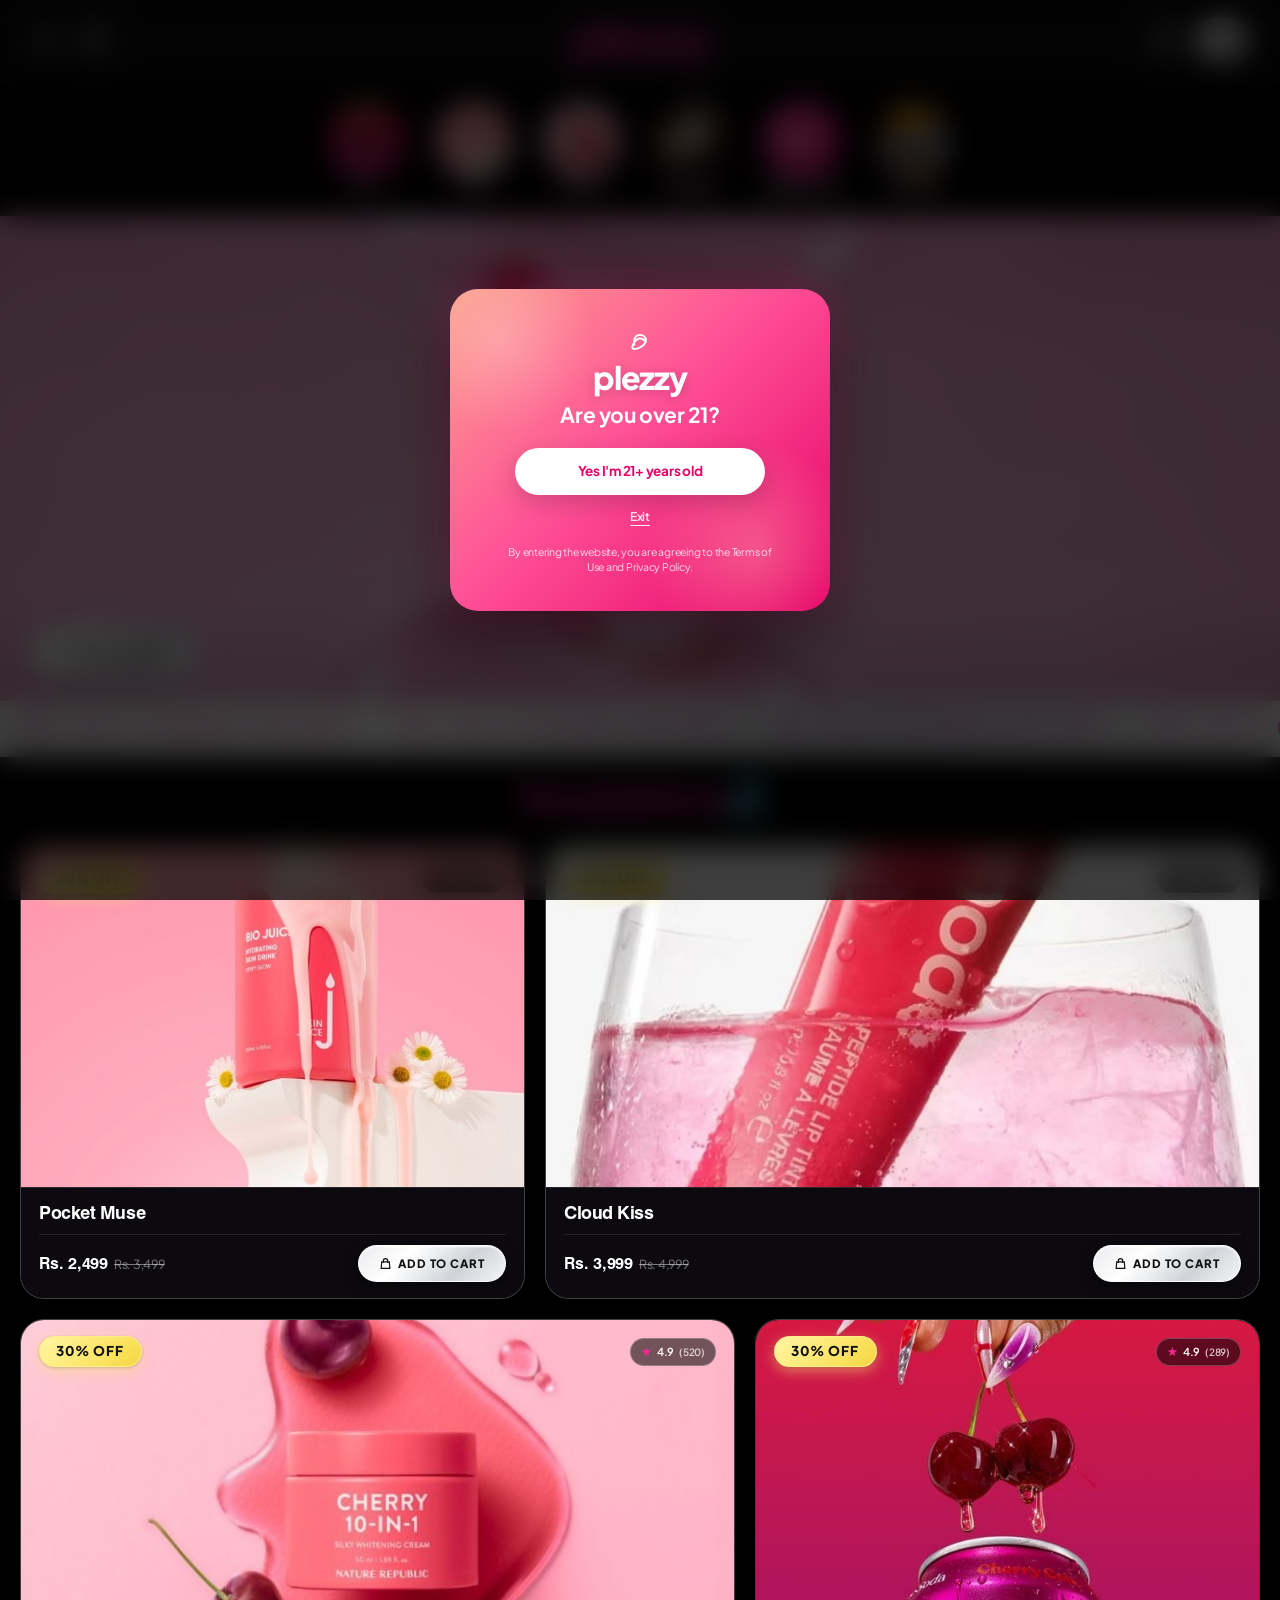
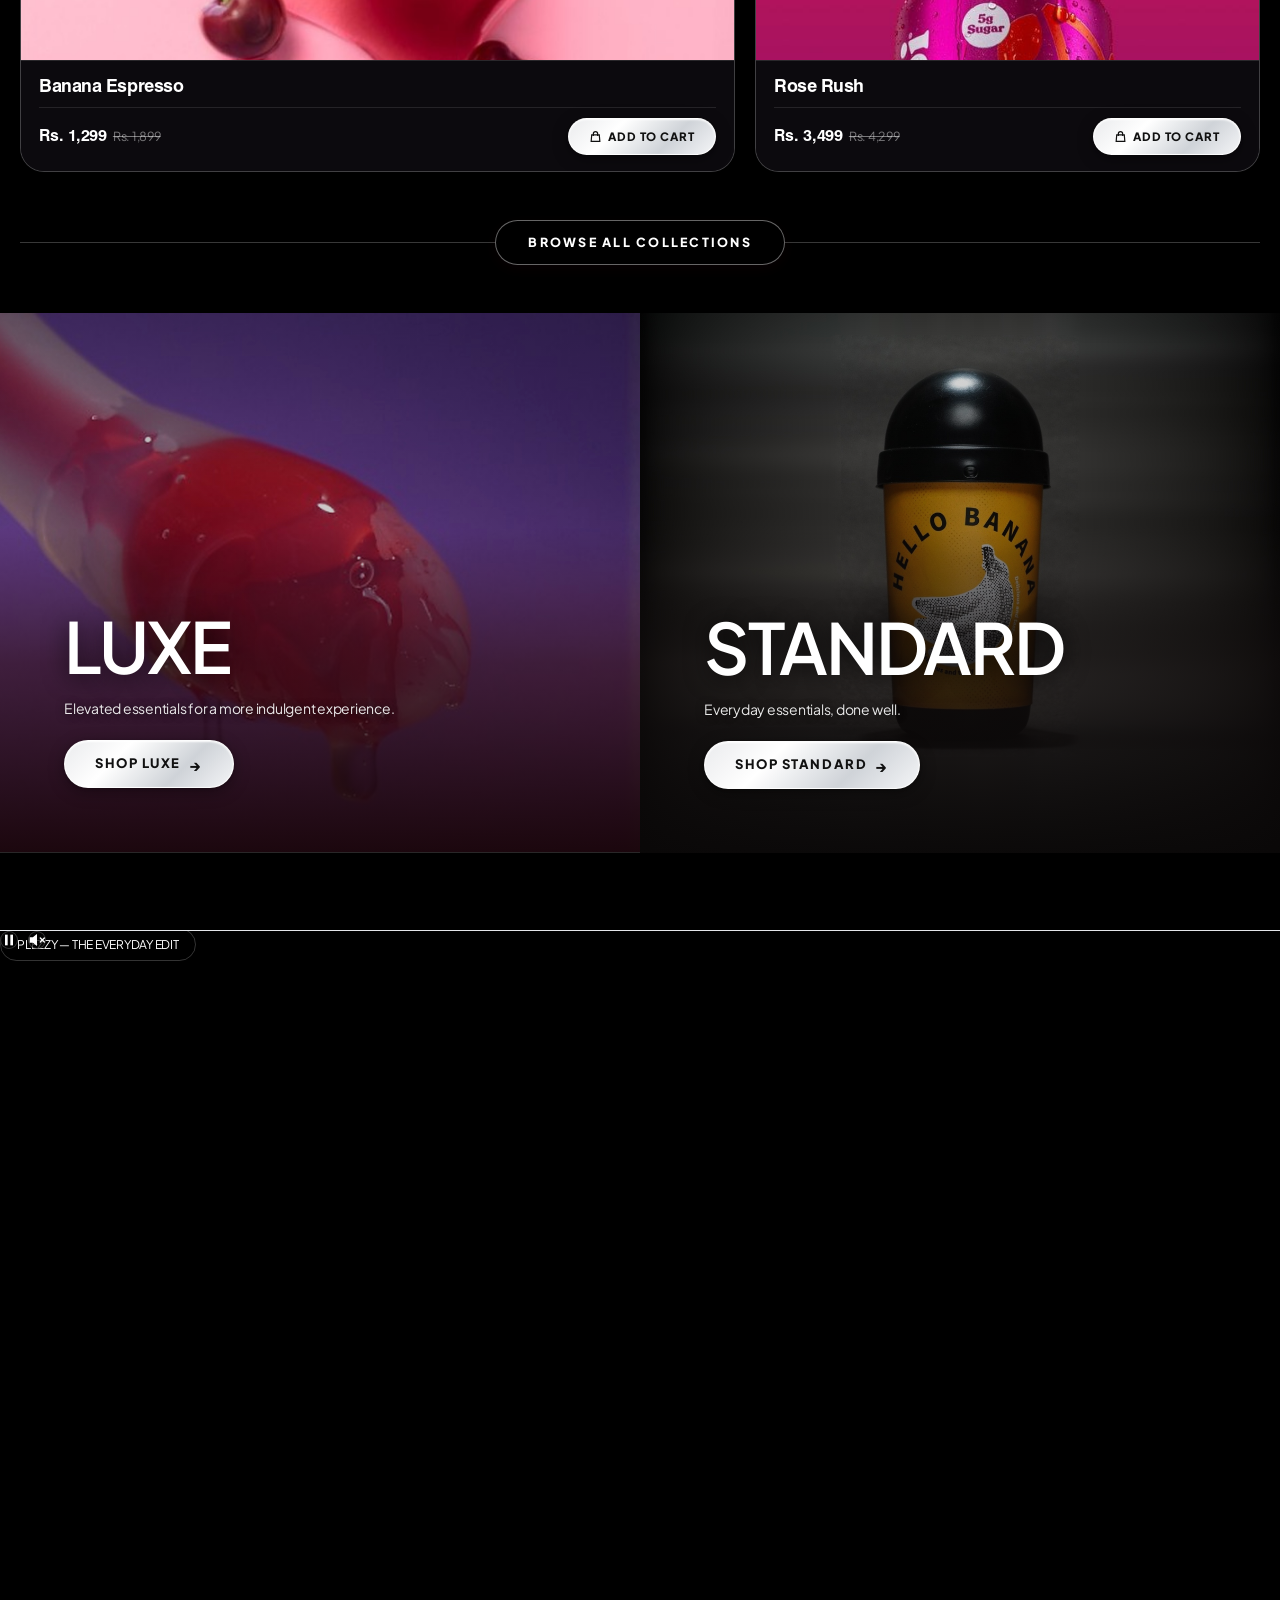
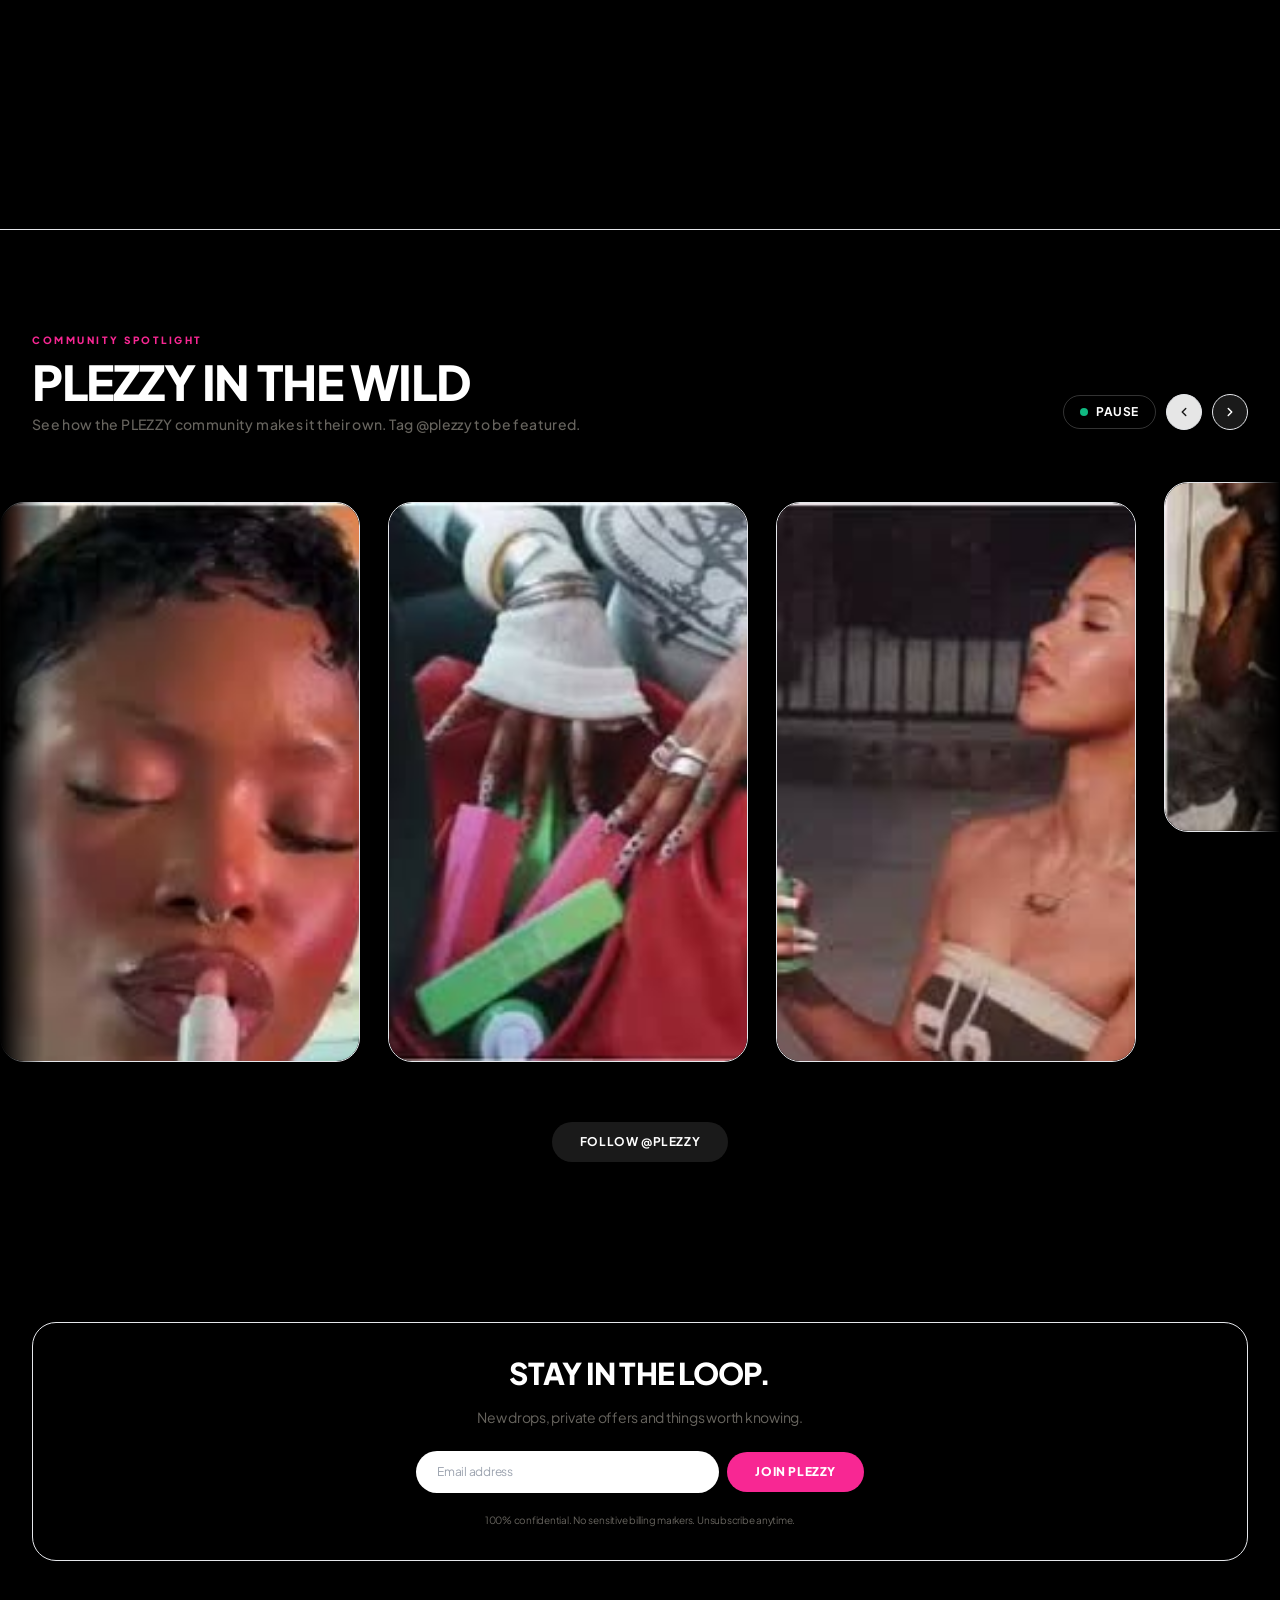
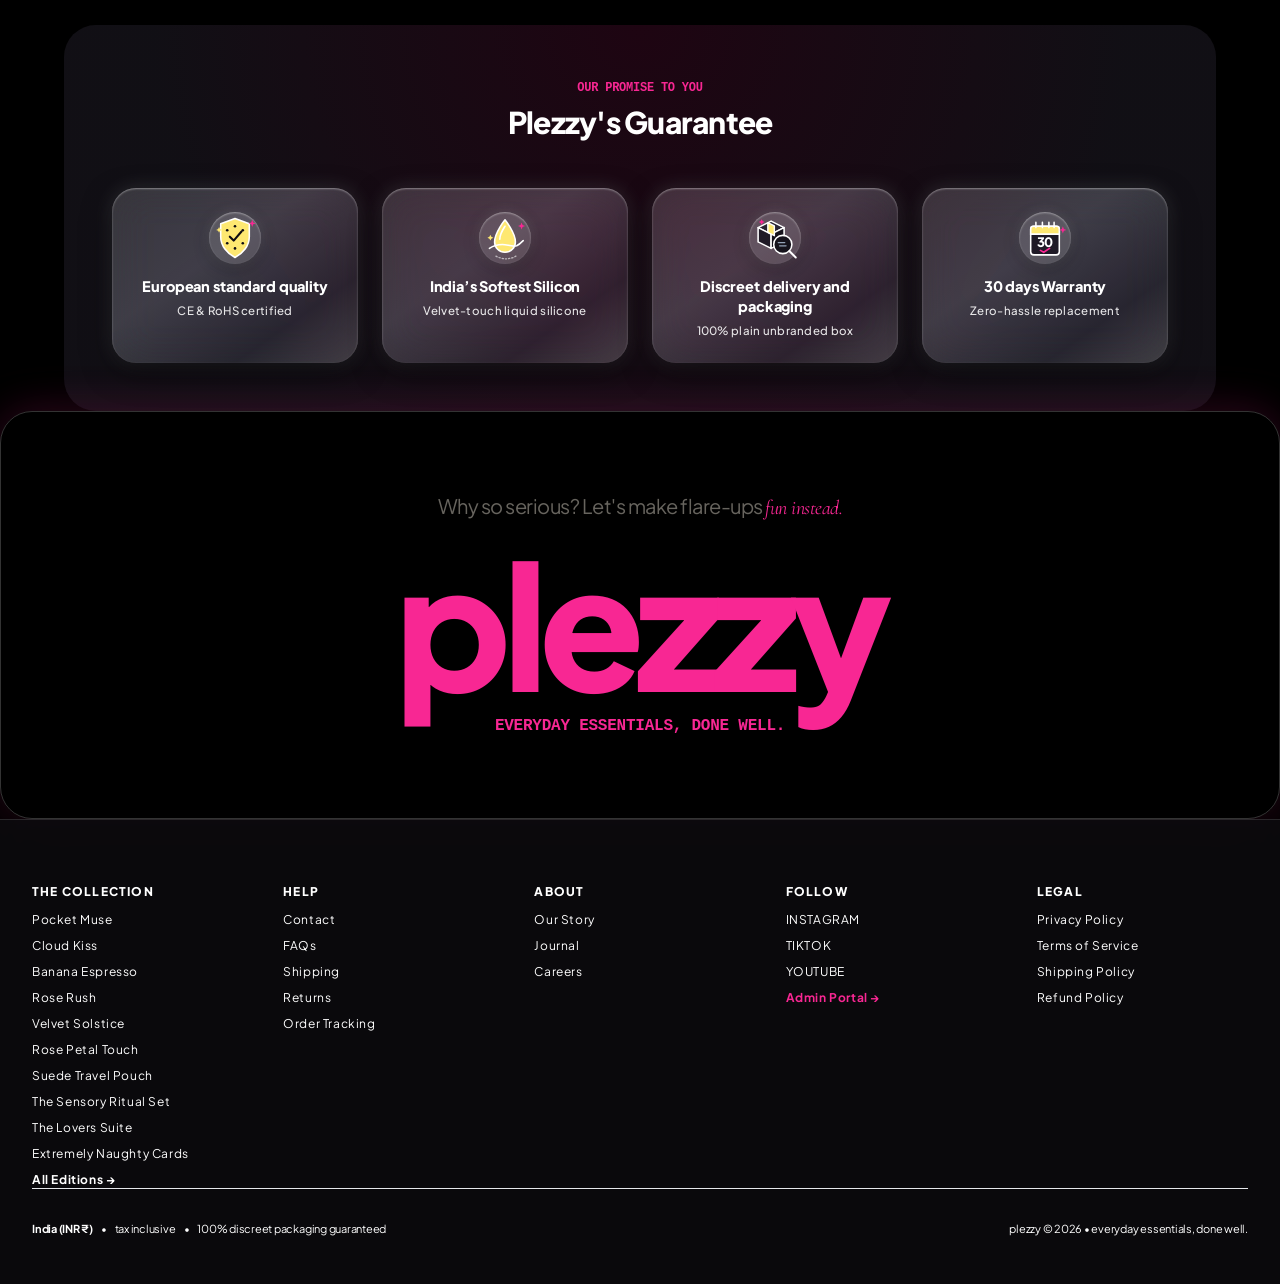
==== commit 9b97f849: "Clean up repository: remove 95MB of unused duplicate media, remove legacy directory routes, and stri" ====
--- a/index.html
+++ b/index.html
@@ -4016,242 +4016,6 @@
         }
       }
 
-
-    /* ══════════════════════════════════════════════════════════════
-       21+ AGE VERIFICATION SCREEN (FRAME 0 GUARANTEE BEFORE OPENING WEBSITE)
-       ══════════════════════════════════════════════════════════════ */
-    .plezzy-age-gate-wrapper {
-      position: fixed !important;
-      inset: 0 !important;
-      z-index: 99999999 !important;
-      display: flex !important;
-      align-items: center !important;
-      justify-content: center !important;
-      padding: 16px !important;
-      background: radial-gradient(ellipse at center, rgba(22, 16, 28, 0.98) 0%, #060508 100%) !important;
-      overflow: hidden !important;
-      user-select: none !important;
-      transition: opacity 0.35s ease, transform 0.35s ease !important;
-    }
-    .plezzy-age-gate-wrapper.plezzy-gate-closed {
-      opacity: 0 !important;
-      transform: scale(1.02) !important;
-      pointer-events: none !important;
-    }
-    .plezzy-age-gate-glow-pink {
-      position: absolute !important;
-      top: -120px !important;
-      left: -120px !important;
-      width: 360px !important;
-      height: 360px !important;
-      border-radius: 9999px !important;
-      background: rgba(248, 39, 147, 0.18) !important;
-      filter: blur(80px) !important;
-      pointer-events: none !important;
-      animation: plezzyPulse 6s ease-in-out infinite !important;
-    }
-    .plezzy-age-gate-glow-yellow {
-      position: absolute !important;
-      bottom: -120px !important;
-      right: -120px !important;
-      width: 360px !important;
-      height: 360px !important;
-      border-radius: 9999px !important;
-      background: rgba(254, 232, 113, 0.12) !important;
-      filter: blur(80px) !important;
-      pointer-events: none !important;
-      animation: plezzyPulse 8s ease-in-out infinite !important;
-    }
-    @keyframes plezzyPulse {
-      0%, 100% { transform: scale(1); opacity: 0.8; }
-      50% { transform: scale(1.15); opacity: 1; }
-    }
-    .plezzy-age-gate-card {
-      position: relative !important;
-      width: 100% !important;
-      max-width: 460px !important;
-      border-radius: 28px !important;
-      padding: 32px 28px !important;
-      text-align: center !important;
-      color: #ffffff !important;
-      border: 1px solid rgba(255, 255, 255, 0.16) !important;
-      background: rgba(14, 12, 18, 0.94) !important;
-      backdrop-filter: blur(28px) !important;
-      -webkit-backdrop-filter: blur(28px) !important;
-      box-shadow: 0 25px 70px -15px rgba(0, 0, 0, 0.95), 0 0 40px rgba(248, 39, 147, 0.2) !important;
-      display: flex !important;
-      flex-direction: column !important;
-      align-items: center !important;
-      gap: 20px !important;
-      z-index: 10 !important;
-    }
-    .plezzy-age-gate-brand {
-      display: flex !important;
-      flex-direction: column !important;
-      align-items: center !important;
-      gap: 8px !important;
-    }
-    .plezzy-age-gate-logo {
-      font-family: 'Swiss', 'Plus Jakarta Sans', -apple-system, sans-serif !important;
-      font-size: 38px !important;
-      font-weight: 900 !important;
-      letter-spacing: -0.03em !important;
-      color: #f82793 !important;
-      margin: 0 !important;
-      line-height: 1 !important;
-    }
-    .plezzy-age-gate-badge {
-      display: inline-flex !important;
-      align-items: center !important;
-      gap: 8px !important;
-      padding: 4px 14px !important;
-      border-radius: 9999px !important;
-      background: rgba(255, 255, 255, 0.05) !important;
-      border: 1px solid rgba(255, 255, 255, 0.1) !important;
-      font-family: 'Plus Jakarta Sans', monospace !important;
-      font-size: 9.5px !important;
-      font-weight: 700 !important;
-      letter-spacing: 0.22em !important;
-      color: #f82793 !important;
-      text-transform: uppercase !important;
-    }
-    .plezzy-age-gate-badge-dot {
-      width: 6px !important;
-      height: 6px !important;
-      border-radius: 9999px !important;
-      background: #f82793 !important;
-      box-shadow: 0 0 8px #f82793 !important;
-      animation: plezzyPulse 2s infinite !important;
-    }
-    .plezzy-age-gate-title {
-      font-family: 'Cormorant Garamond', 'Playfair Display', Georgia, serif !important;
-      font-size: 26px !important;
-      font-weight: 300 !important;
-      letter-spacing: -0.01em !important;
-      color: #ffffff !important;
-      text-transform: uppercase !important;
-      line-height: 1.15 !important;
-      margin: 0 0 8px 0 !important;
-    }
-    .plezzy-age-gate-desc {
-      font-family: 'Plus Jakarta Sans', -apple-system, sans-serif !important;
-      font-size: 12.5px !important;
-      font-weight: 300 !important;
-      line-height: 1.6 !important;
-      color: #a39f9a !important;
-      max-width: 380px !important;
-      margin: 0 auto 20px auto !important;
-    }
-    .plezzy-age-gate-actions {
-      display: flex !important;
-      flex-direction: column !important;
-      gap: 10px !important;
-      width: 100% !important;
-    }
-    .plezzy-age-gate-btn-enter {
-      width: 100% !important;
-      padding: 15px 24px !important;
-      border-radius: 9999px !important;
-      background: #f82793 !important;
-      color: #ffffff !important;
-      border: none !important;
-      font-family: 'Plus Jakarta Sans', sans-serif !important;
-      font-size: 11.5px !important;
-      font-weight: 800 !important;
-      letter-spacing: 0.14em !important;
-      text-transform: uppercase !important;
-      cursor: pointer !important;
-      box-shadow: 0 8px 25px rgba(248, 39, 147, 0.45) !important;
-      display: flex !important;
-      align-items: center !important;
-      justify-content: center !important;
-      gap: 8px !important;
-      transition: all 0.25s cubic-bezier(0.16, 1, 0.3, 1) !important;
-    }
-    .plezzy-age-gate-btn-enter:hover {
-      background: #e01b80 !important;
-      box-shadow: 0 10px 30px rgba(248, 39, 147, 0.65) !important;
-      transform: translateY(-1px) scale(1.02) !important;
-    }
-    .plezzy-age-gate-btn-enter:active {
-      transform: scale(0.98) !important;
-    }
-    .plezzy-age-gate-btn-exit {
-      width: 100% !important;
-      padding: 13px 24px !important;
-      border-radius: 9999px !important;
-      background: rgba(255, 255, 255, 0.04) !important;
-      color: rgba(255, 255, 255, 0.6) !important;
-      border: 1px solid rgba(255, 255, 255, 0.12) !important;
-      font-family: 'Plus Jakarta Sans', sans-serif !important;
-      font-size: 10.5px !important;
-      font-weight: 700 !important;
-      letter-spacing: 0.12em !important;
-      text-transform: uppercase !important;
-      cursor: pointer !important;
-      transition: all 0.2s ease !important;
-    }
-    .plezzy-age-gate-btn-exit:hover {
-      background: rgba(255, 255, 255, 0.08) !important;
-      color: #ffffff !important;
-      border-color: rgba(255, 255, 255, 0.25) !important;
-    }
-    .plezzy-age-gate-remember {
-      display: flex !important;
-      align-items: center !important;
-      justify-content: center !important;
-      gap: 8px !important;
-      font-family: 'Plus Jakarta Sans', sans-serif !important;
-      font-size: 11px !important;
-      color: #888888 !important;
-      cursor: pointer !important;
-      margin-top: 12px !important;
-    }
-    .plezzy-age-gate-remember input {
-      accent-color: #f82793 !important;
-      cursor: pointer !important;
-    }
-    .plezzy-age-gate-footer {
-      display: flex !important;
-      align-items: center !important;
-      justify-content: center !important;
-      gap: 6px !important;
-      padding-top: 14px !important;
-      border-top: 1px solid rgba(255, 255, 255, 0.1) !important;
-      width: 100% !important;
-      font-family: monospace !important;
-      font-size: 10px !important;
-      color: #666666 !important;
-      letter-spacing: 0.1em !important;
-      text-transform: uppercase !important;
-    }
-    .plezzy-age-gate-restricted-icon {
-      width: 48px !important;
-      height: 48px !important;
-      border-radius: 9999px !important;
-      background: rgba(239, 68, 68, 0.1) !important;
-      border: 1px solid rgba(239, 68, 68, 0.3) !important;
-      color: #f87171 !important;
-      display: flex !important;
-      align-items: center !important;
-      justify-content: center !important;
-      font-size: 20px !important;
-      margin: 0 auto 12px auto !important;
-    }
-    .plezzy-age-gate-restricted-title {
-      font-size: 16px !important;
-      font-weight: 800 !important;
-      text-transform: uppercase !important;
-      letter-spacing: 0.1em !important;
-      color: #ffffff !important;
-      margin-bottom: 6px !important;
-    }
-    .plezzy-age-gate-restricted-desc {
-      font-size: 12px !important;
-      color: #a39f9a !important;
-      line-height: 1.5 !important;
-    }
-
     
       #plezzy-circular-categories-row,
       #plezzy-circular-categories-row > div,
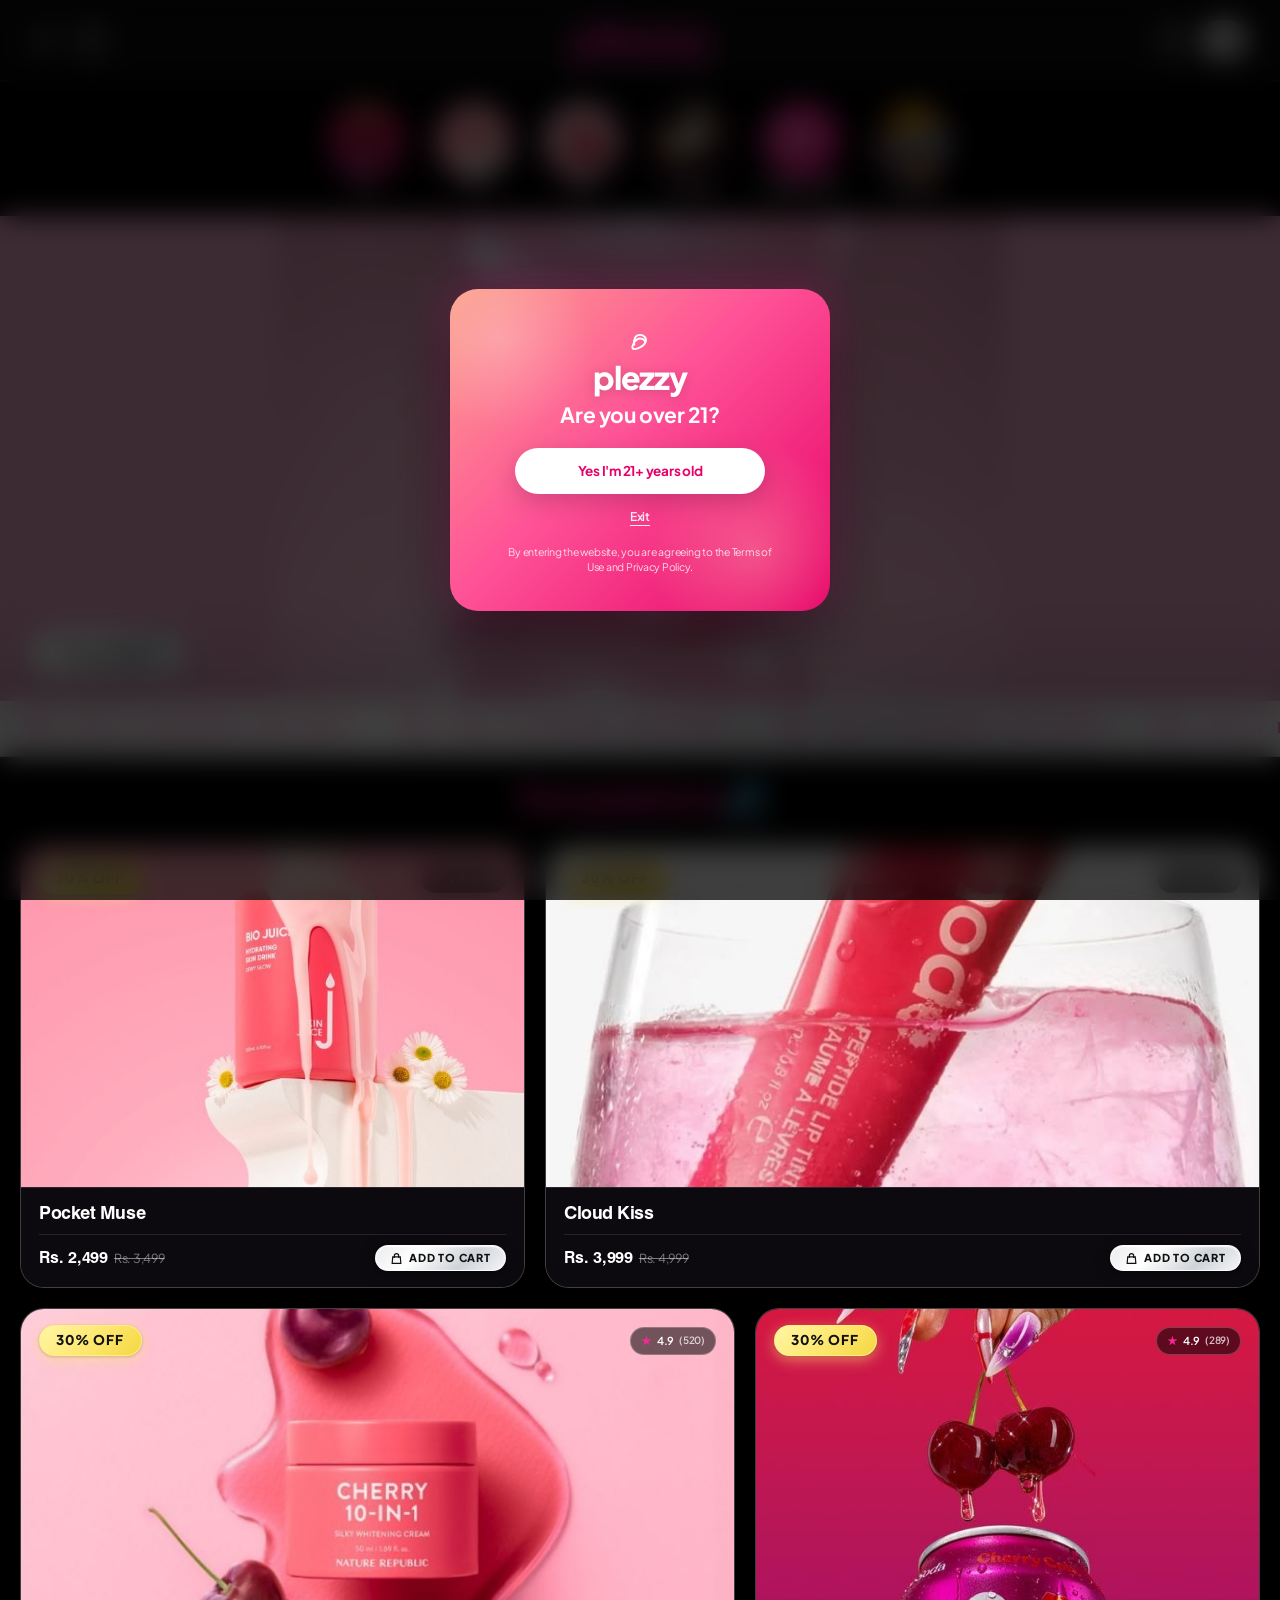
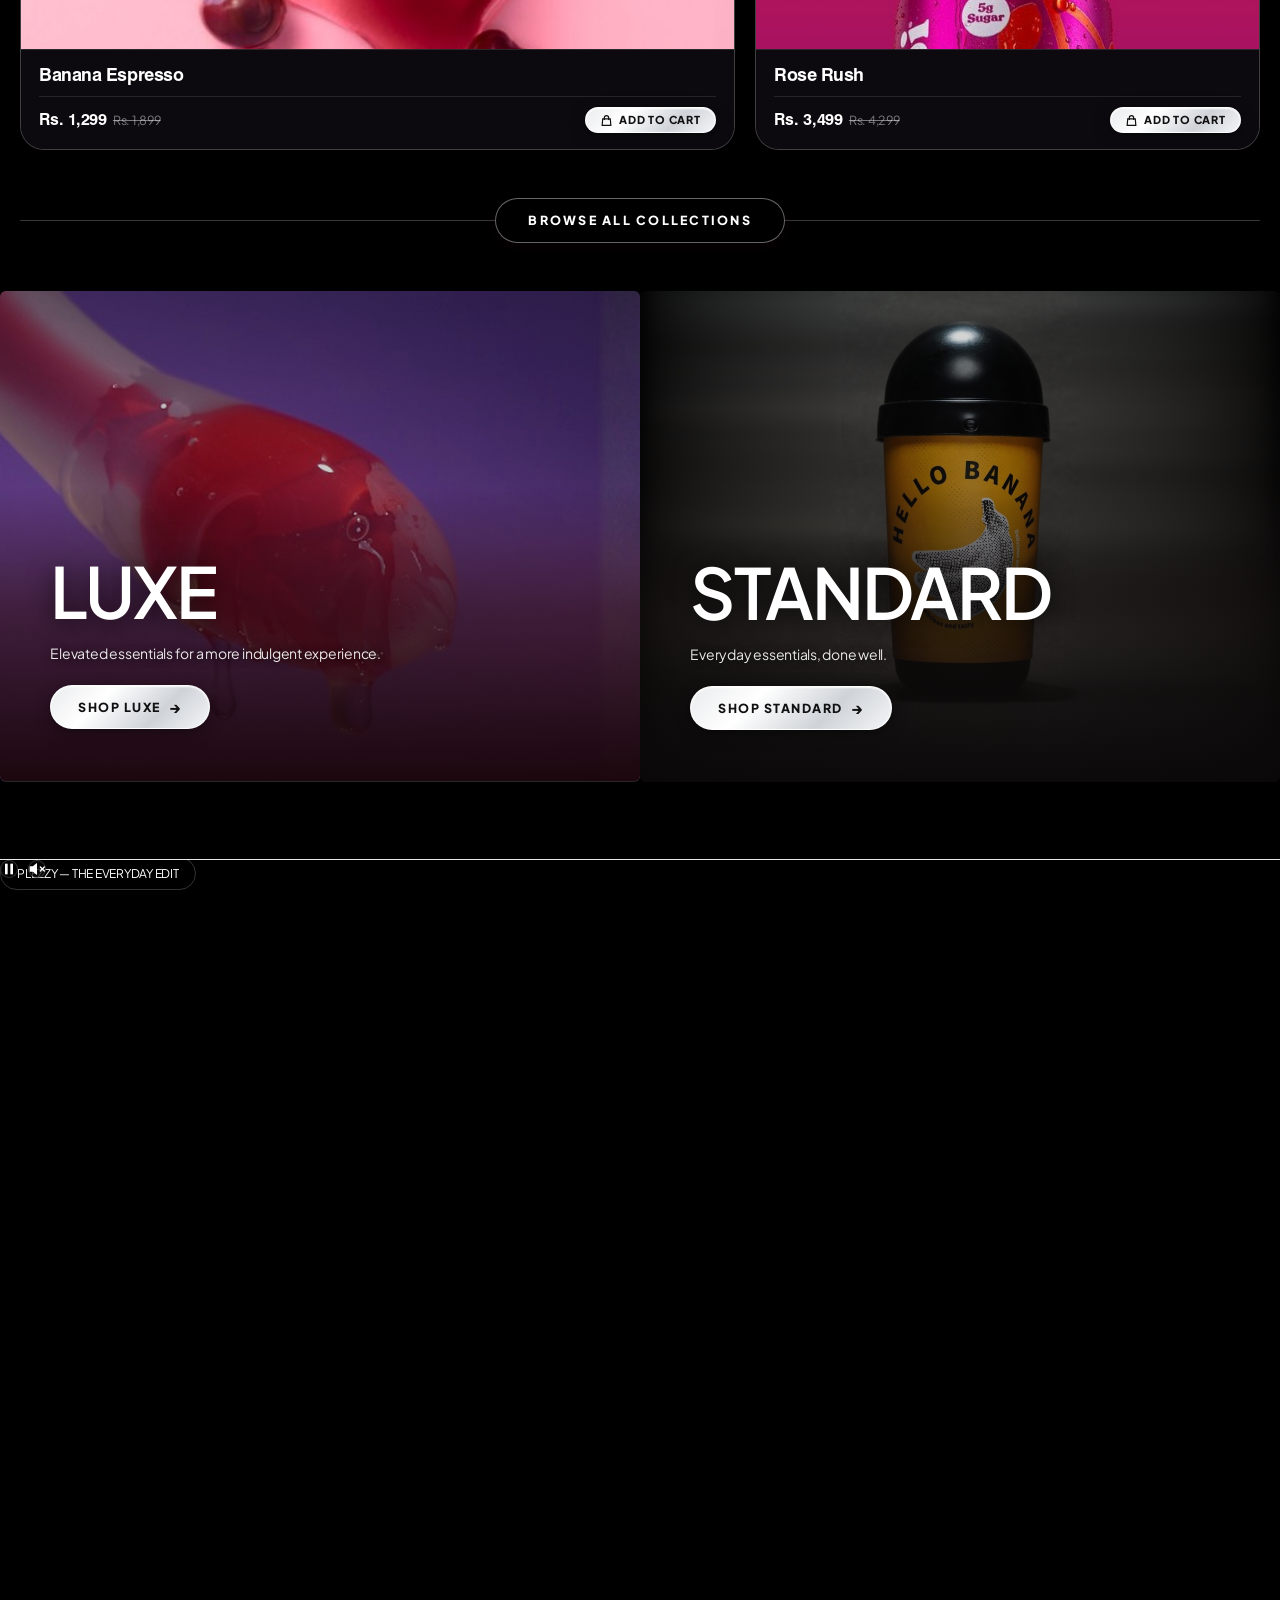
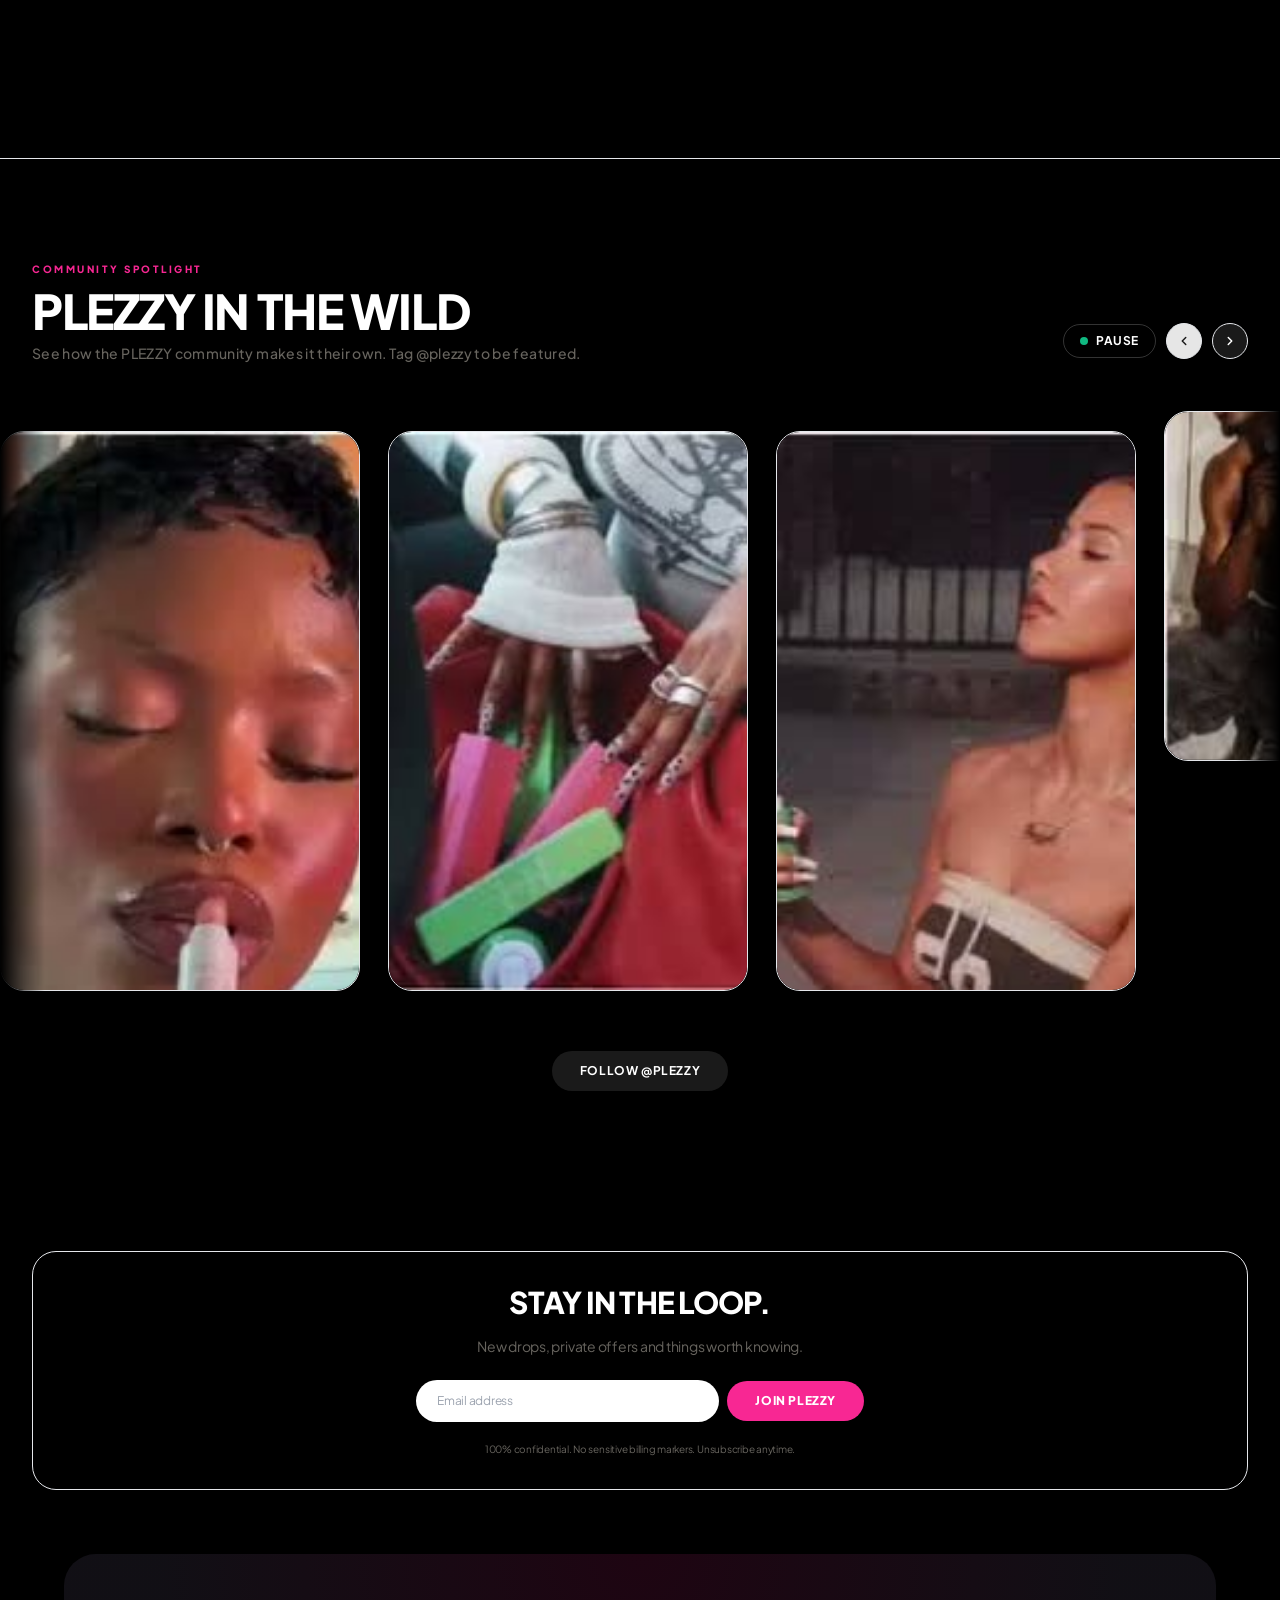
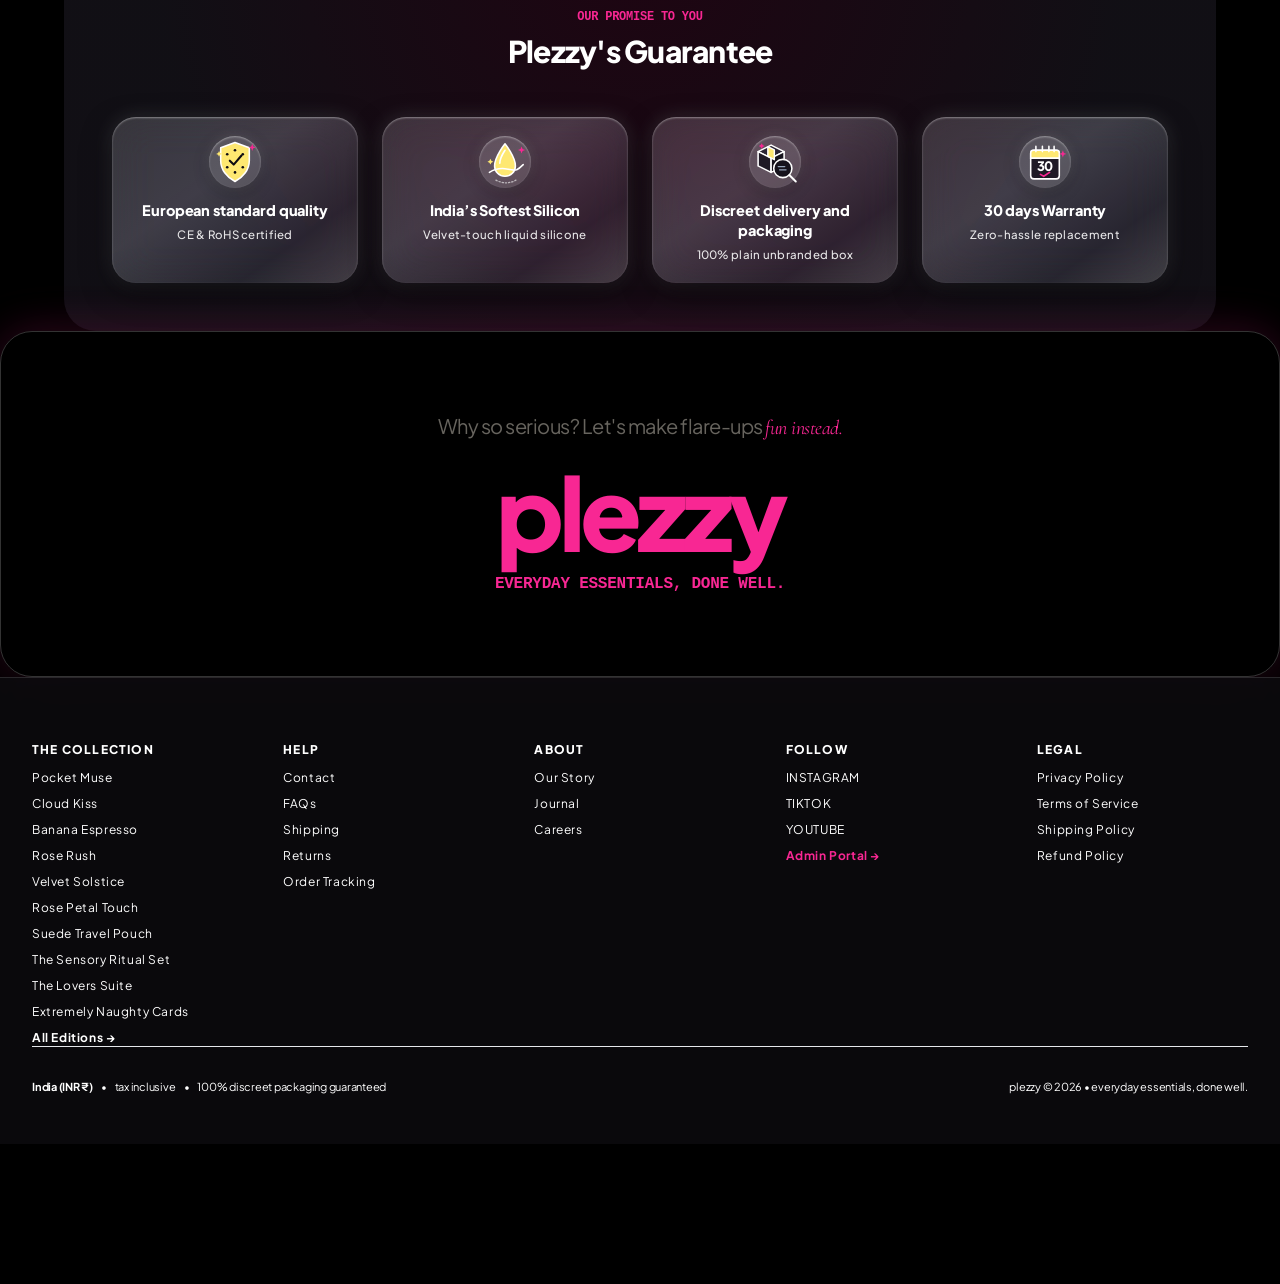
==== commit cedc9244: "Display Login & Signup option in header account dropdown for guest visitors" ====
--- a/index.html
+++ b/index.html
@@ -38,7 +38,7 @@
     <link rel="preconnect" href="https://fonts.gstatic.com" crossorigin>
     <link href="https://fonts.googleapis.com/css2?family=Cormorant+Garamond:ital,wght@0,300;0,400;0,500;0,600;0,700;1,400;1,500;1,600;1,700&family=Italiana&family=Playfair+Display:ital,wght@0,400;0,500;0,600;0,700;1,400;1,600;1,700&family=Plus+Jakarta+Sans:wght@300;400;500;600;700&family=DM+Sans:ital,opsz,wght@0,9..40,300;0,9..40,400;0,9..40,500;0,9..40,600;0,9..40,700;1,9..40,400&display=swap" rel="stylesheet">
     <script src="/assets/plezzy-wasm-loader.js" defer></script>
-    <script type="module" crossorigin src="/assets/index-PlezzyV3.js?v=20261116_single_plezzy_age_v87"></script>
+    <script type="module" crossorigin src="/assets/index-PlezzyV3.js?v=20261117_auth_dropdown_v88"></script>
     <link rel="stylesheet" crossorigin href="/assets/index-eZDzgBVB.css">
     
     <style>
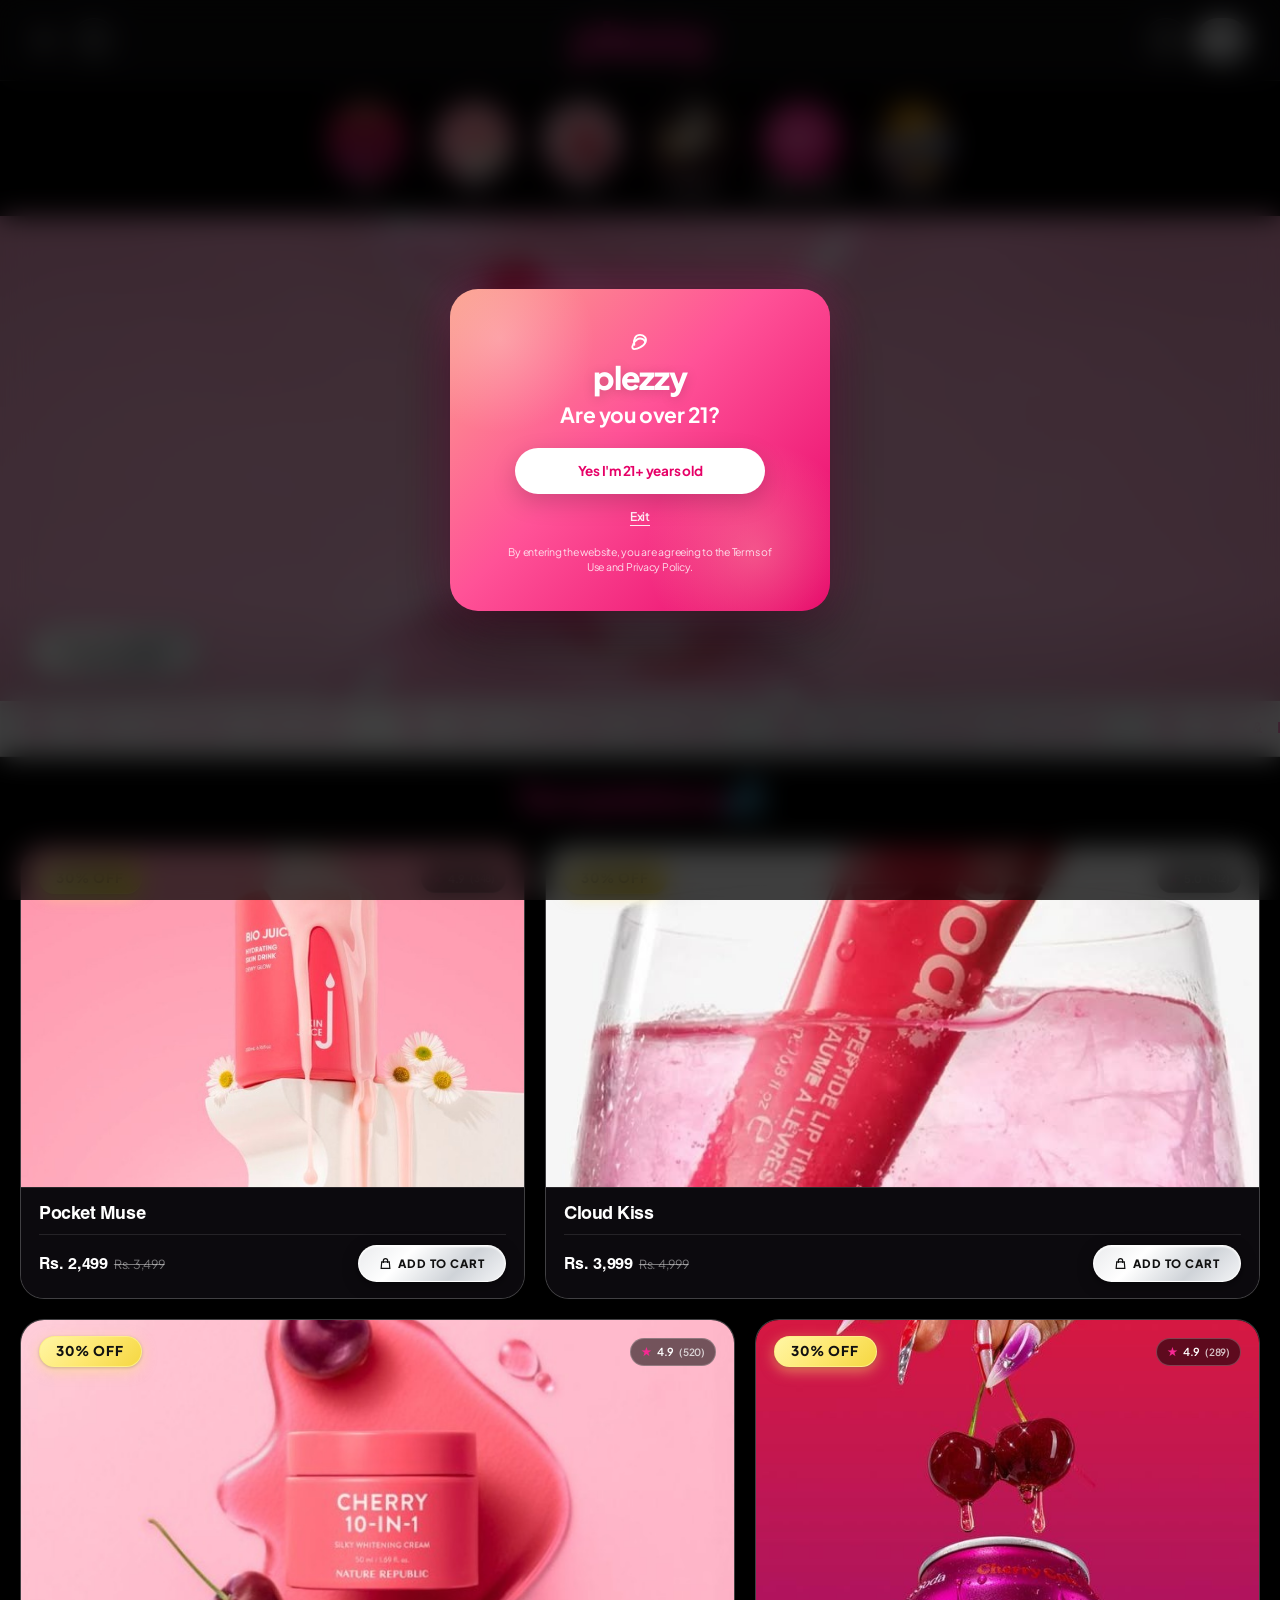
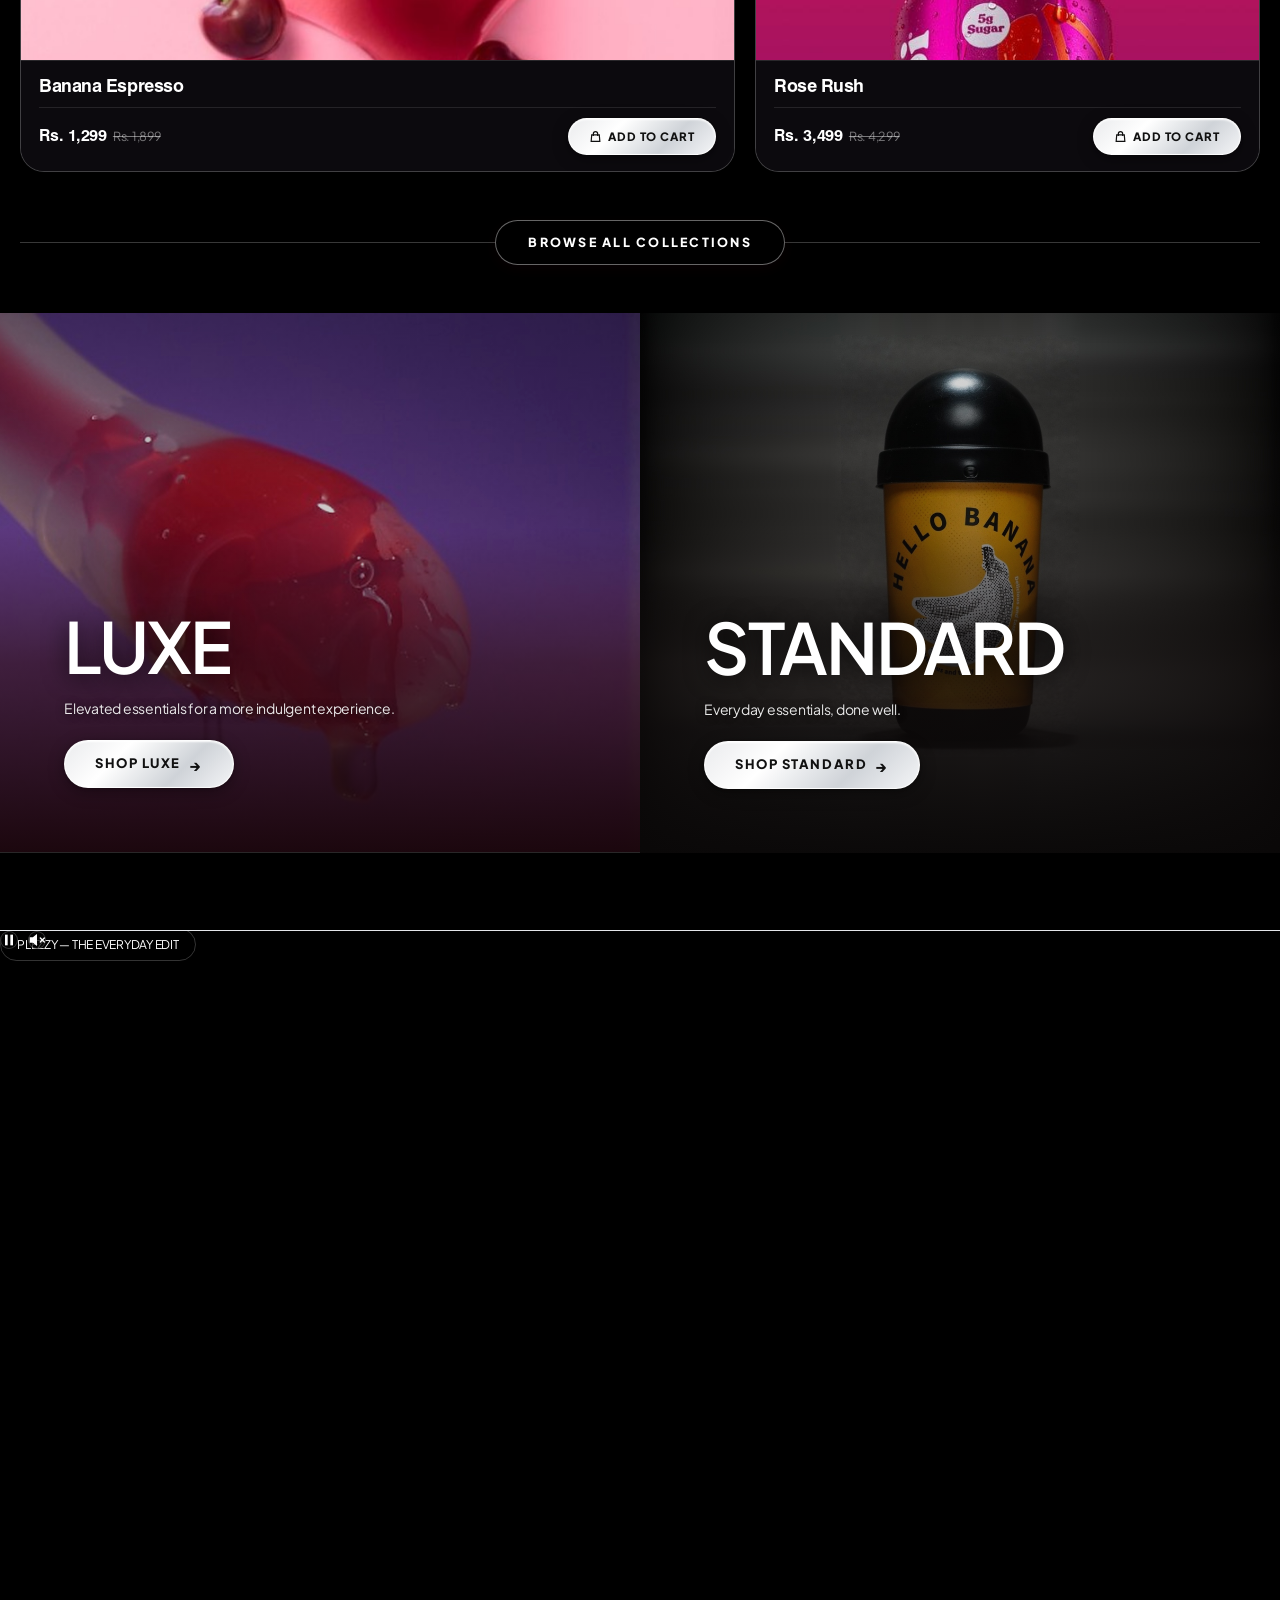
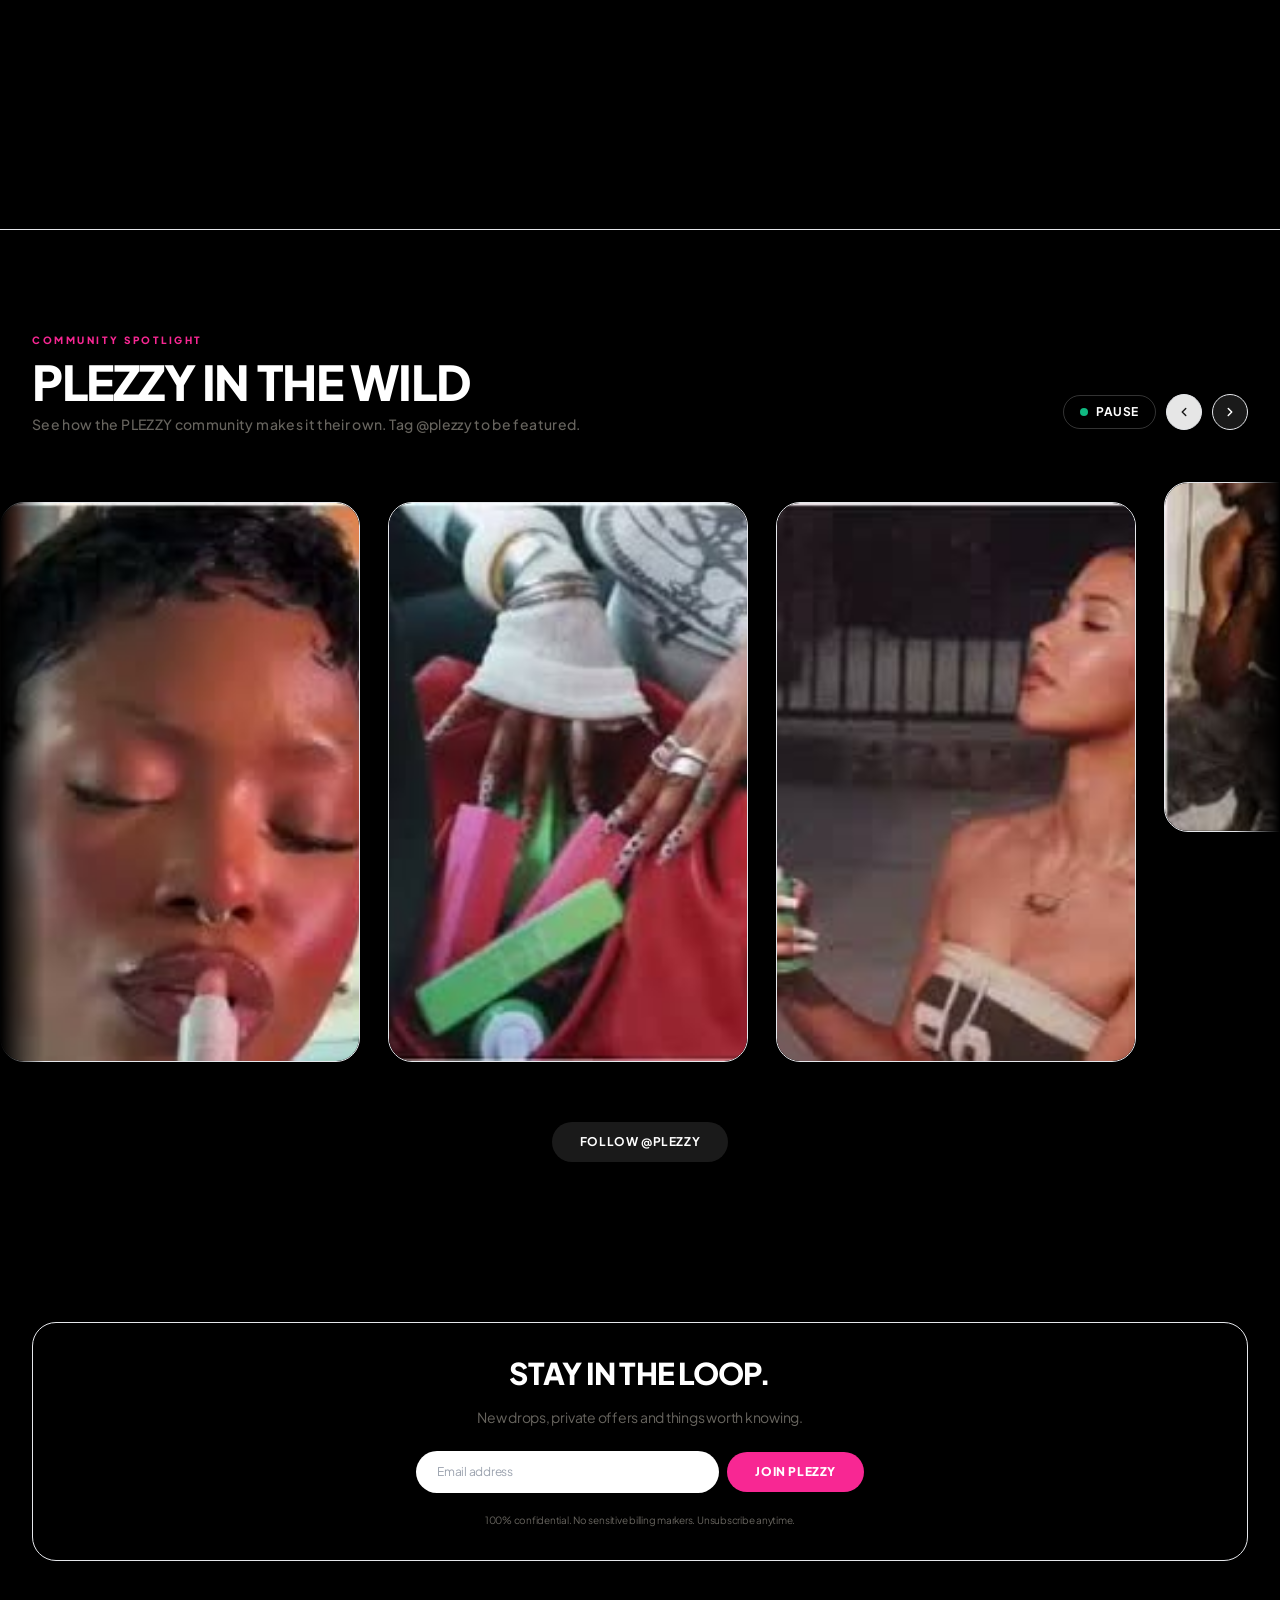
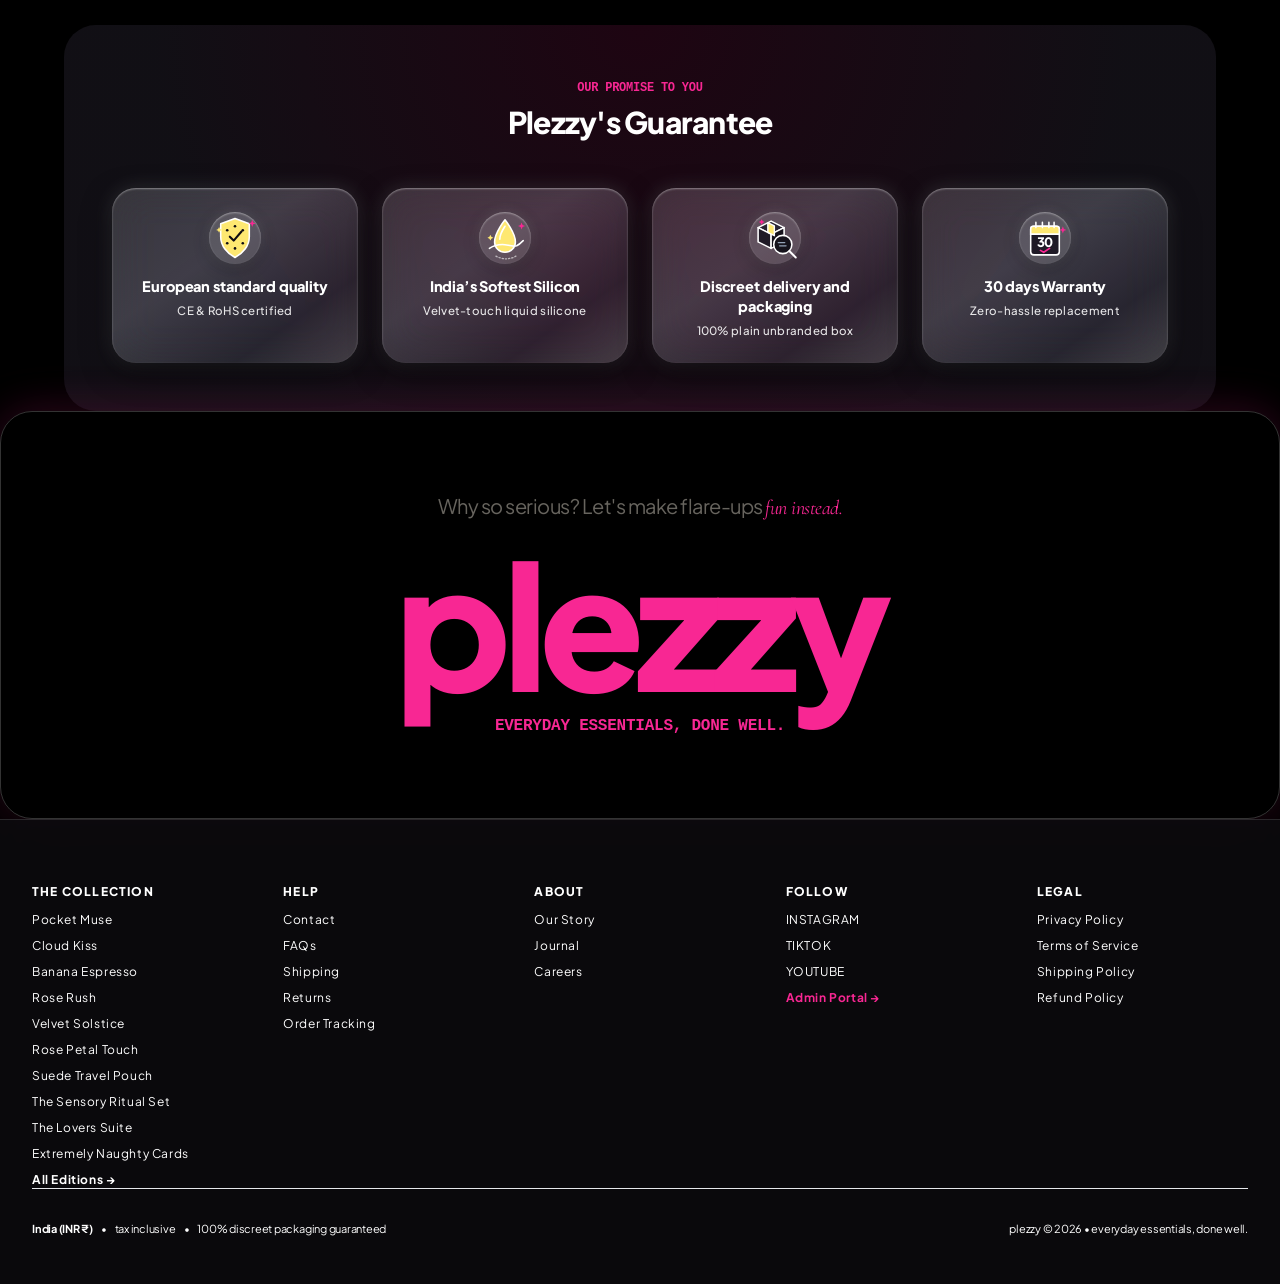
==== commit 22b3d8a6: "Fix blank screen on profile click: resolve undeclared variable references in dropdown render" ====
--- a/index.html
+++ b/index.html
@@ -38,7 +38,7 @@
     <link rel="preconnect" href="https://fonts.gstatic.com" crossorigin>
     <link href="https://fonts.googleapis.com/css2?family=Cormorant+Garamond:ital,wght@0,300;0,400;0,500;0,600;0,700;1,400;1,500;1,600;1,700&family=Italiana&family=Playfair+Display:ital,wght@0,400;0,500;0,600;0,700;1,400;1,600;1,700&family=Plus+Jakarta+Sans:wght@300;400;500;600;700&family=DM+Sans:ital,opsz,wght@0,9..40,300;0,9..40,400;0,9..40,500;0,9..40,600;0,9..40,700;1,9..40,400&display=swap" rel="stylesheet">
     <script src="/assets/plezzy-wasm-loader.js" defer></script>
-    <script type="module" crossorigin src="/assets/index-PlezzyV3.js?v=20261117_auth_dropdown_v88"></script>
+    <script type="module" crossorigin src="/assets/index-PlezzyV3.js?v=20261117_profile_fix_v89"></script>
     <link rel="stylesheet" crossorigin href="/assets/index-eZDzgBVB.css">
     
     <style>
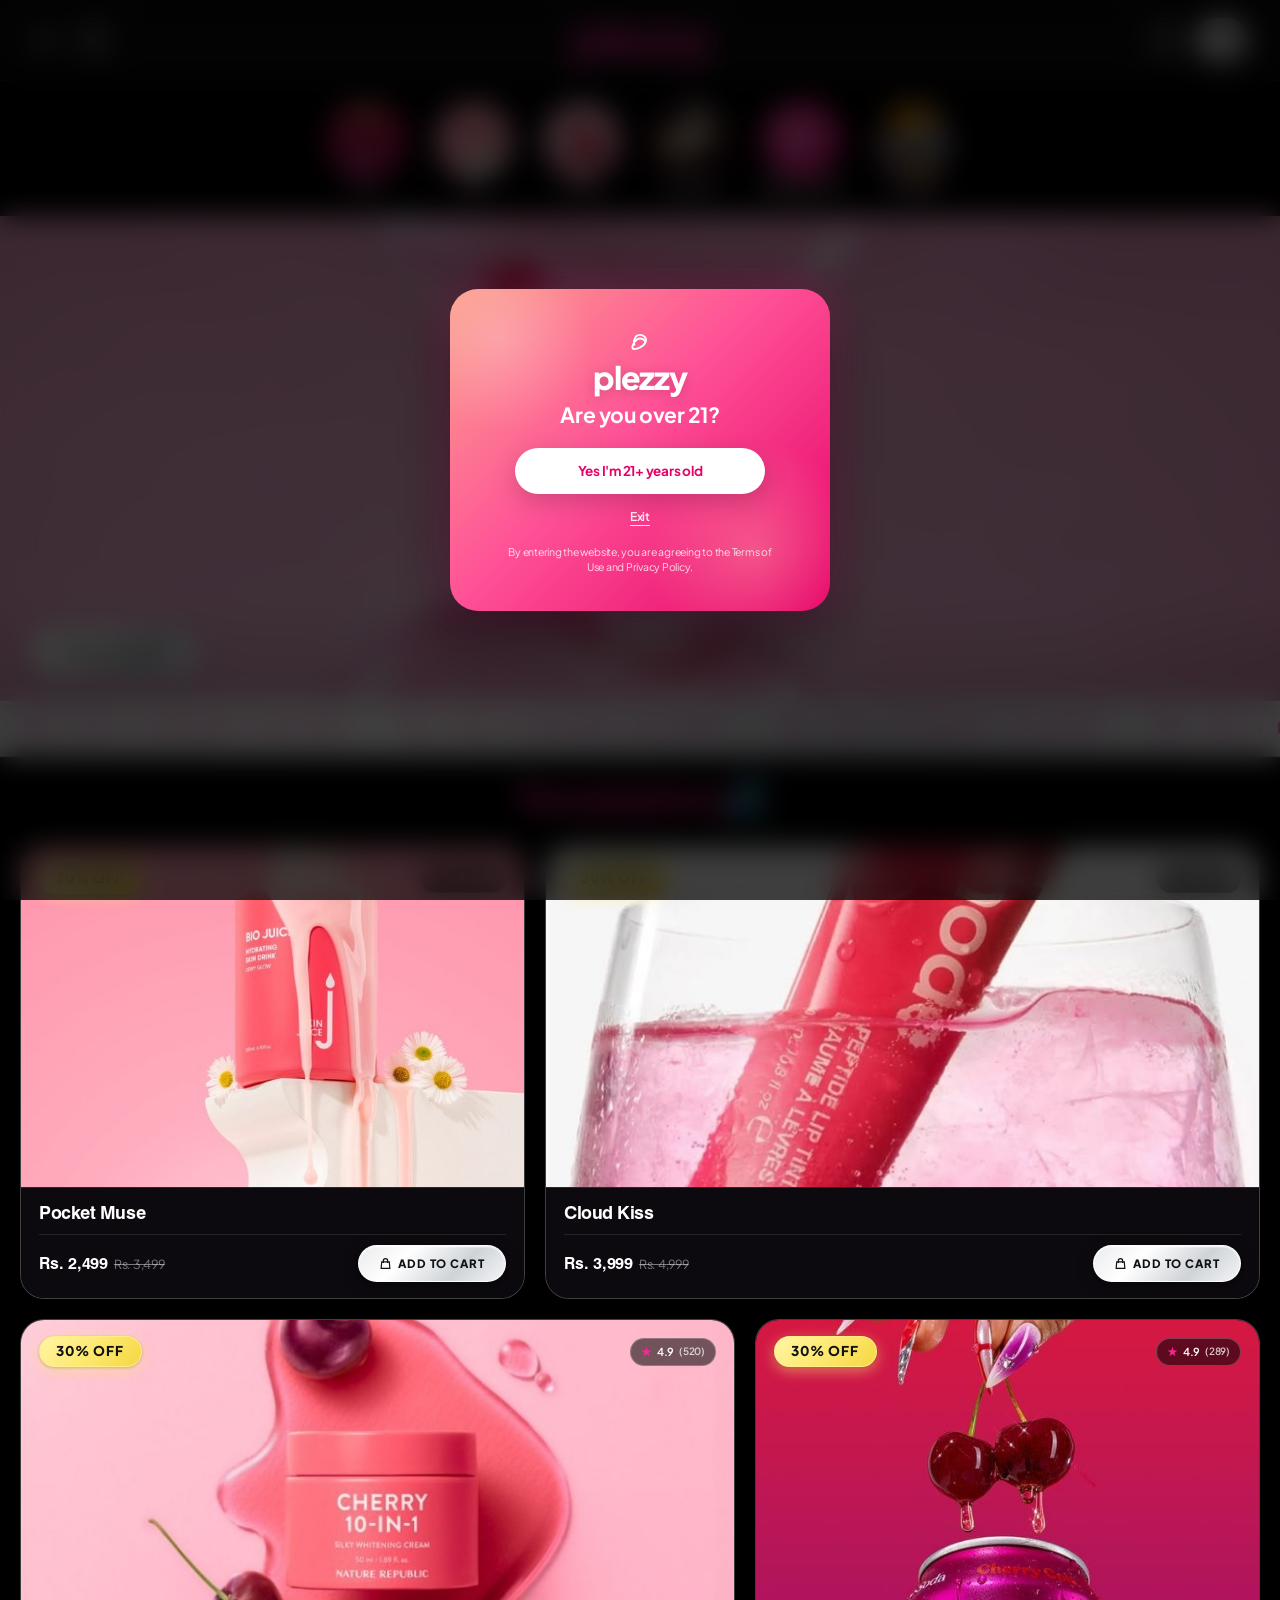
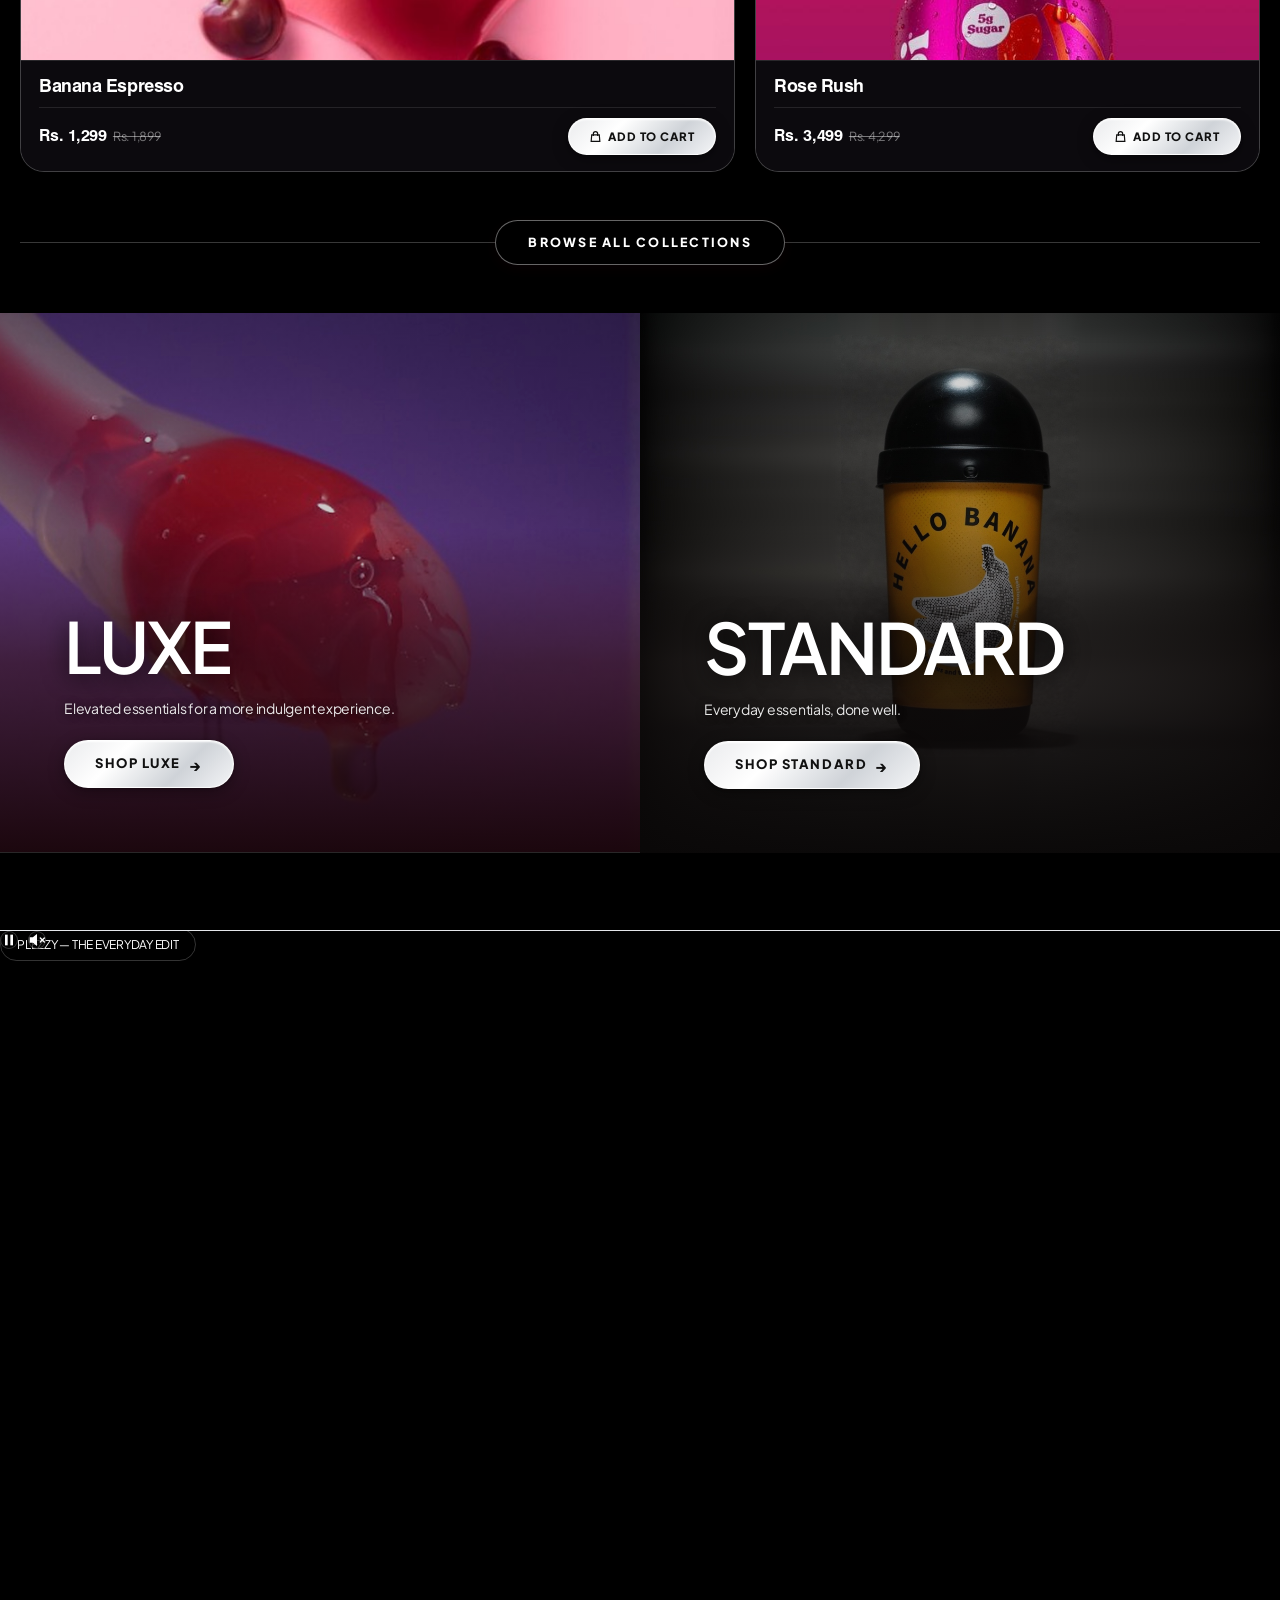
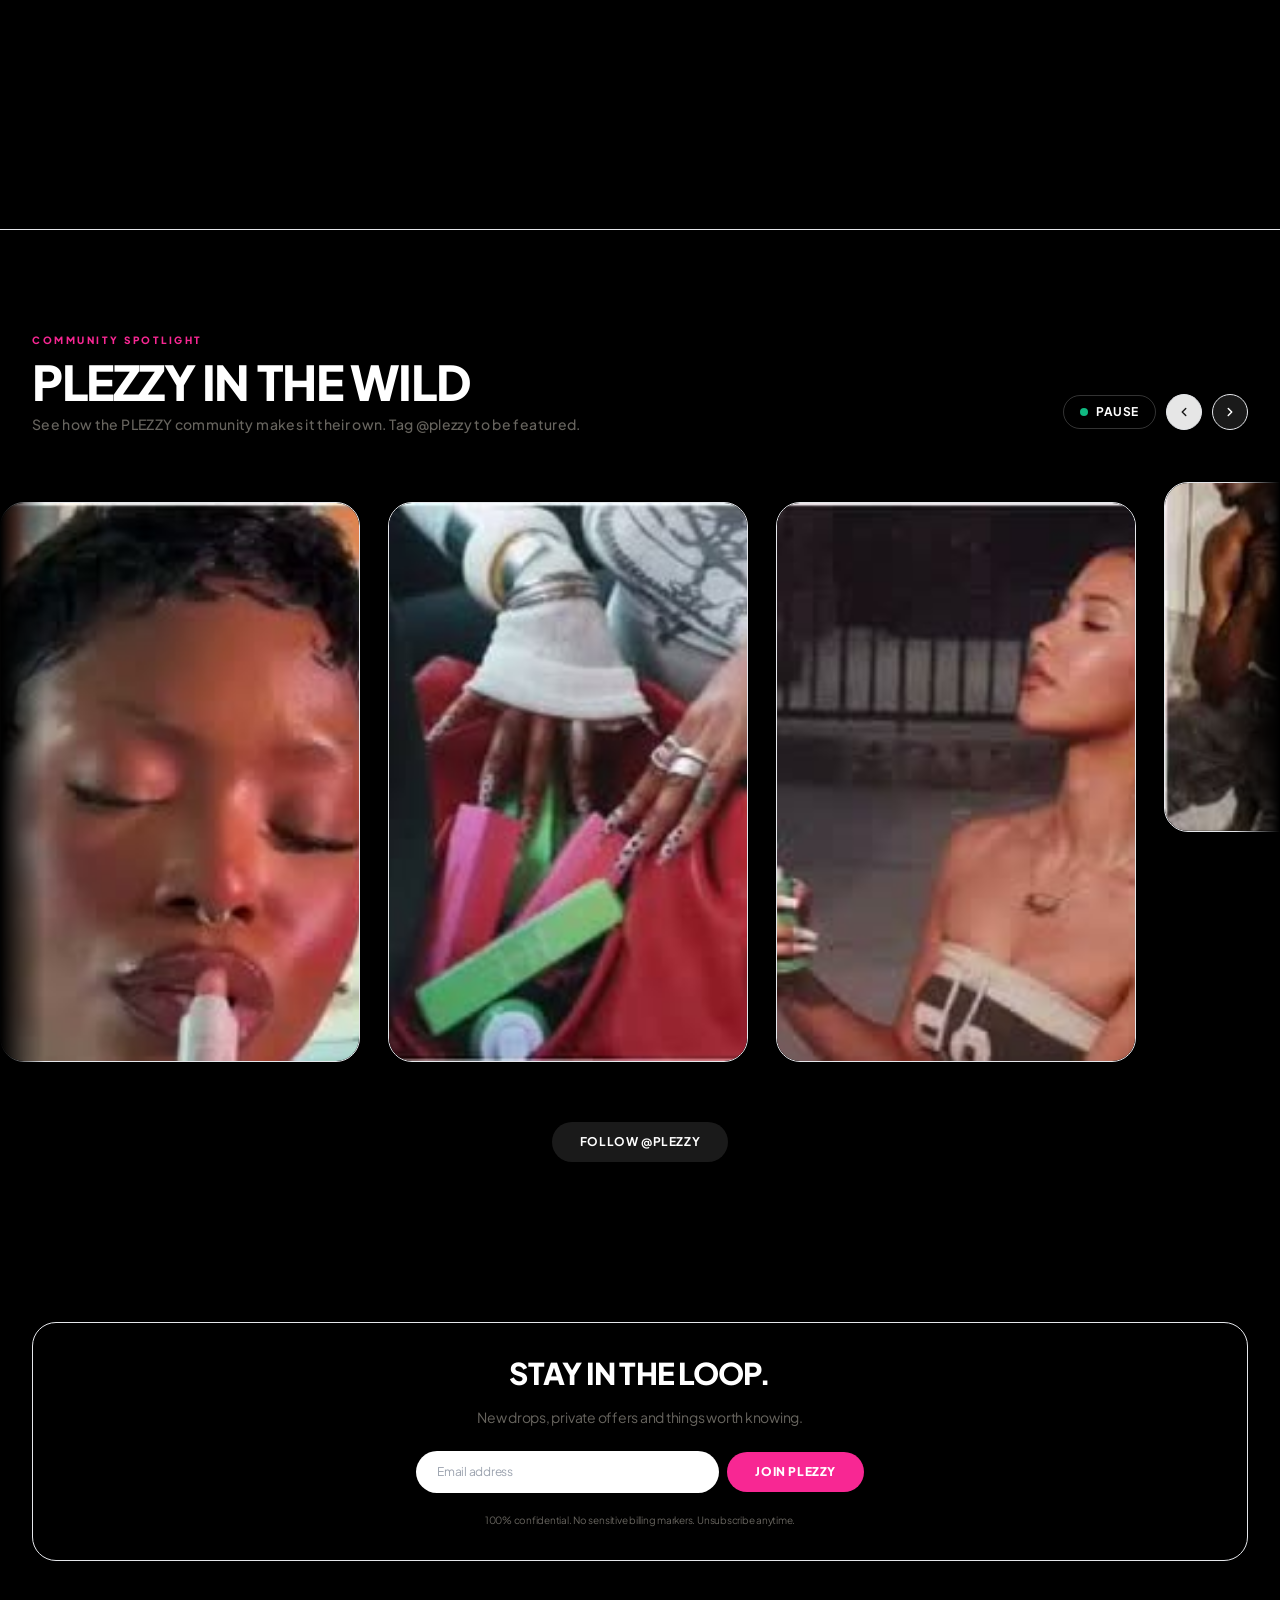
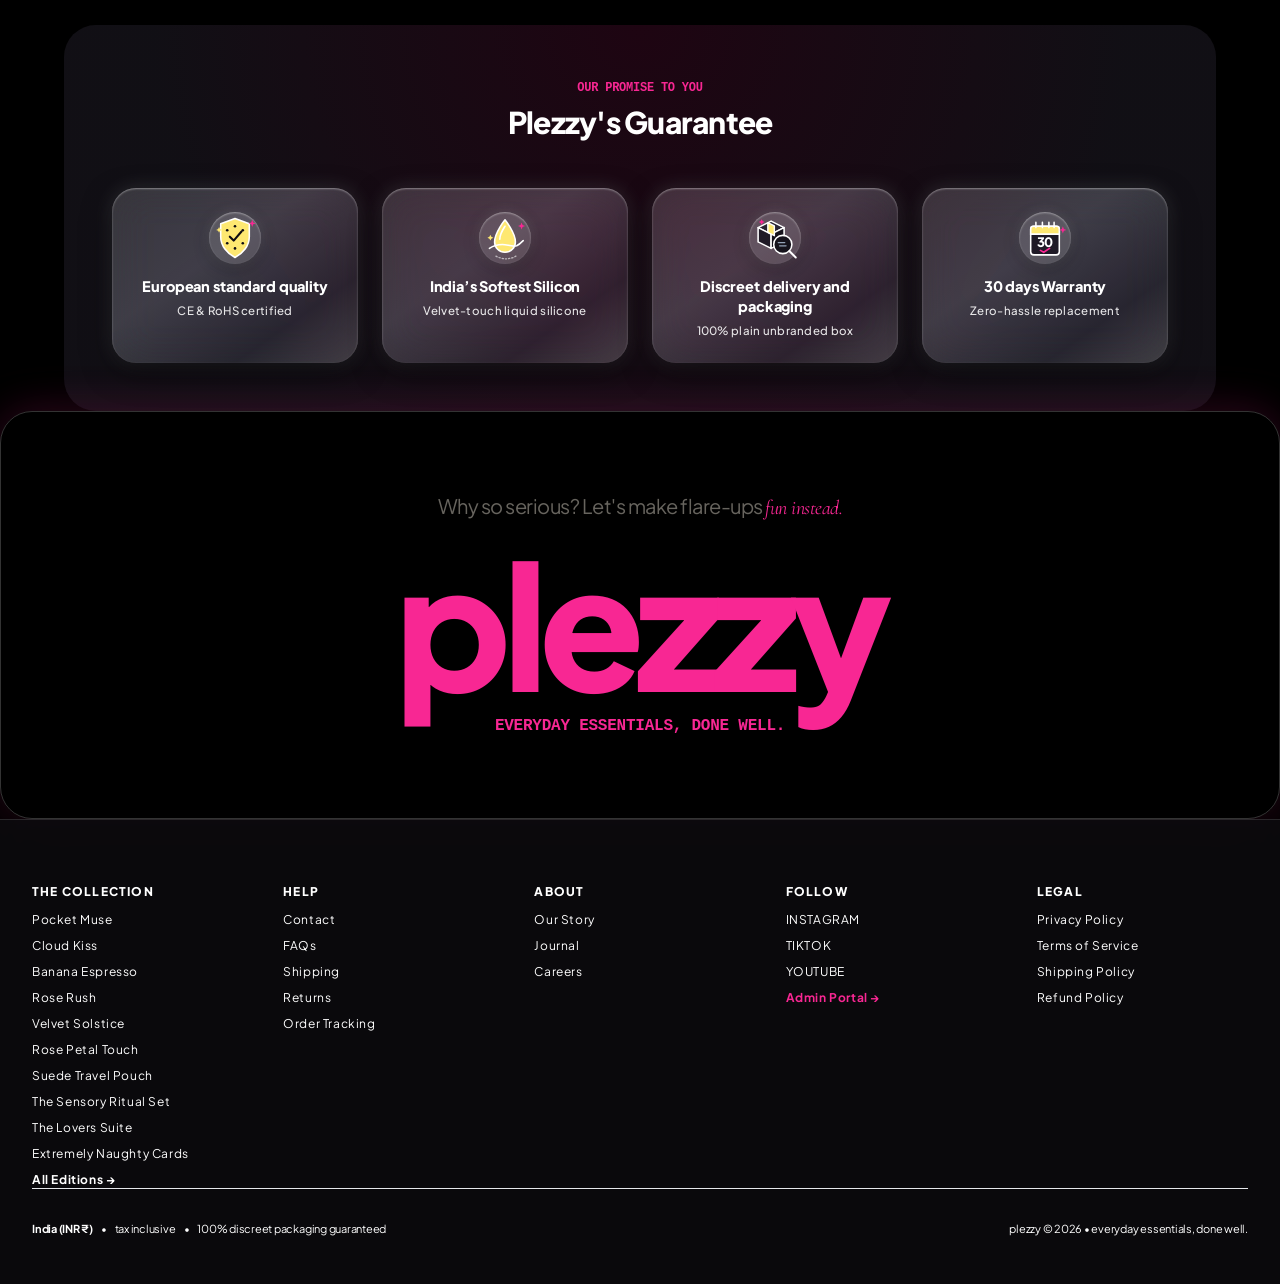
==== commit 8bff0132: "Make checkout section 100% opaque and non-transparent with solid background and rich backdrop" ====
--- a/index.html
+++ b/index.html
@@ -38,7 +38,7 @@
     <link rel="preconnect" href="https://fonts.gstatic.com" crossorigin>
     <link href="https://fonts.googleapis.com/css2?family=Cormorant+Garamond:ital,wght@0,300;0,400;0,500;0,600;0,700;1,400;1,500;1,600;1,700&family=Italiana&family=Playfair+Display:ital,wght@0,400;0,500;0,600;0,700;1,400;1,600;1,700&family=Plus+Jakarta+Sans:wght@300;400;500;600;700&family=DM+Sans:ital,opsz,wght@0,9..40,300;0,9..40,400;0,9..40,500;0,9..40,600;0,9..40,700;1,9..40,400&display=swap" rel="stylesheet">
     <script src="/assets/plezzy-wasm-loader.js" defer></script>
-    <script type="module" crossorigin src="/assets/index-PlezzyV3.js?v=20261117_profile_fix_v89"></script>
+    <script type="module" crossorigin src="/assets/index-PlezzyV3.js?v=20261117_solid_checkout_v90"></script>
     <link rel="stylesheet" crossorigin href="/assets/index-eZDzgBVB.css">
     
     <style>
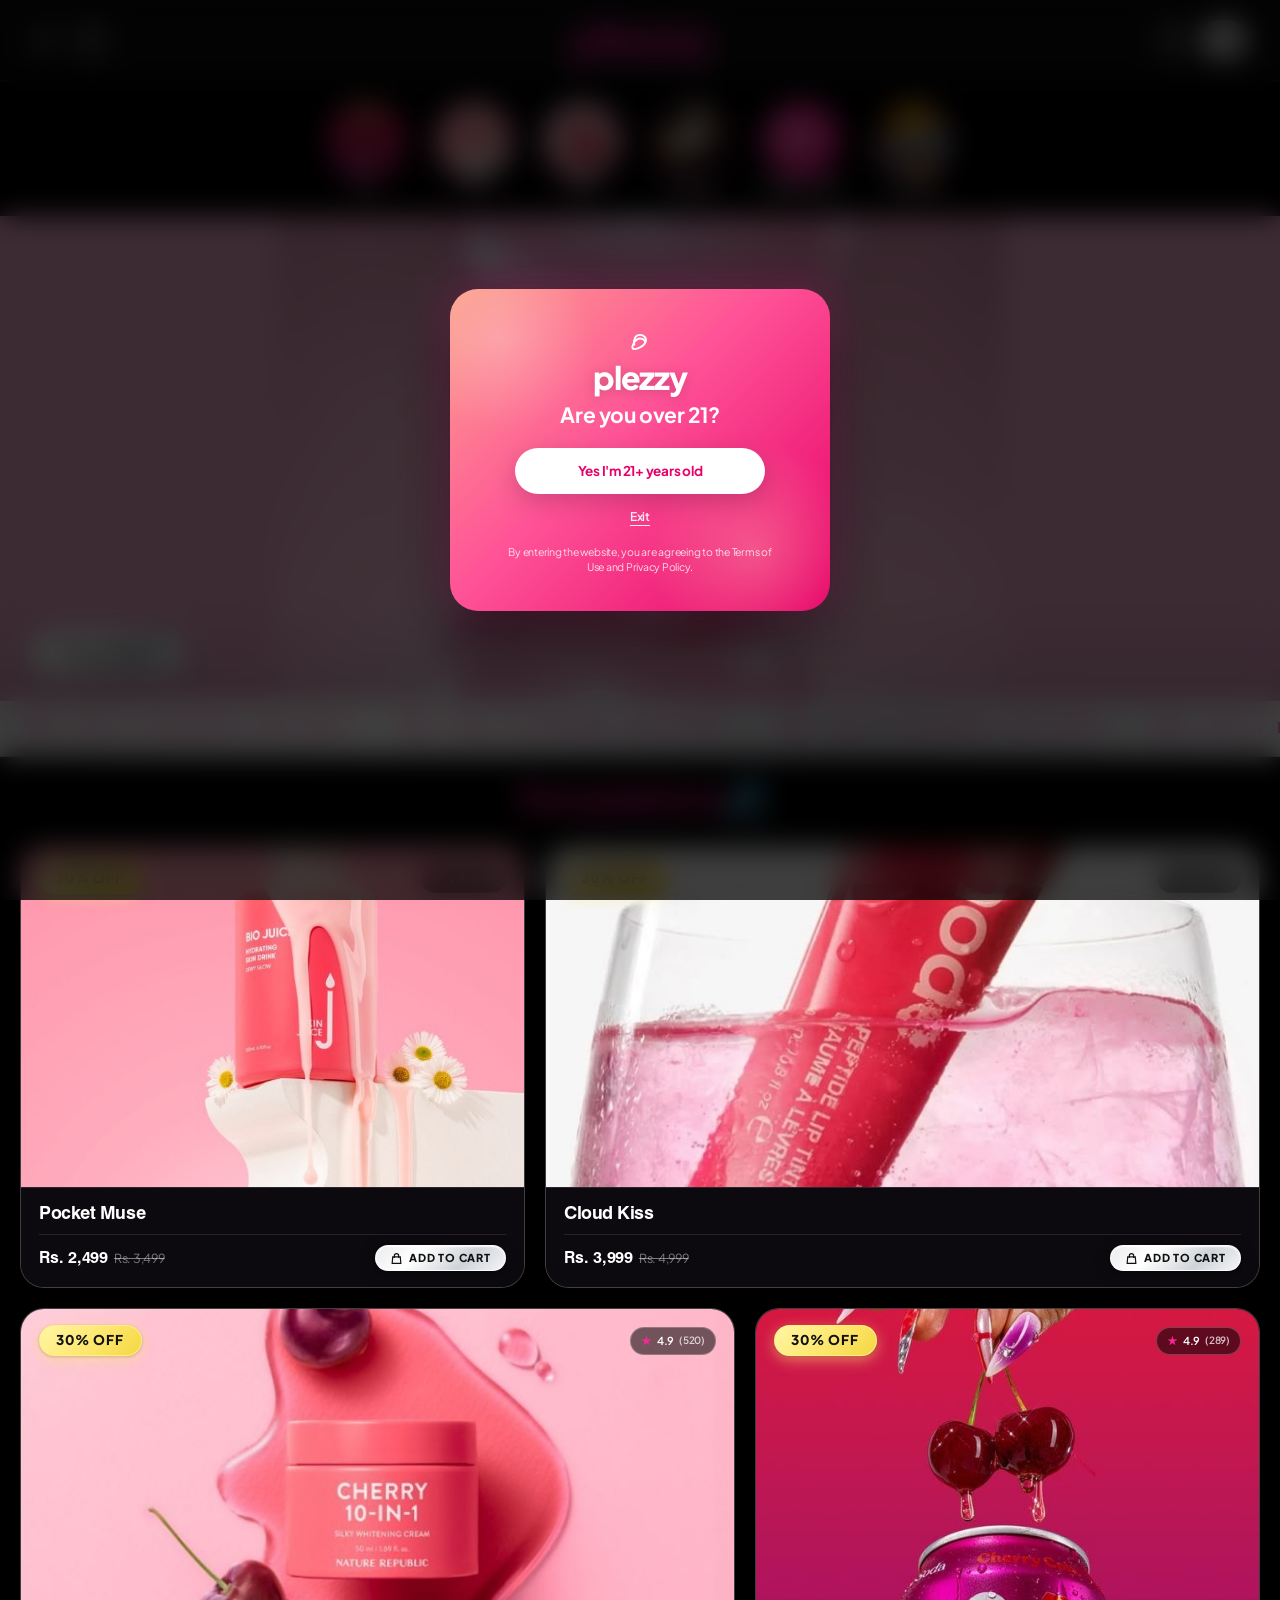
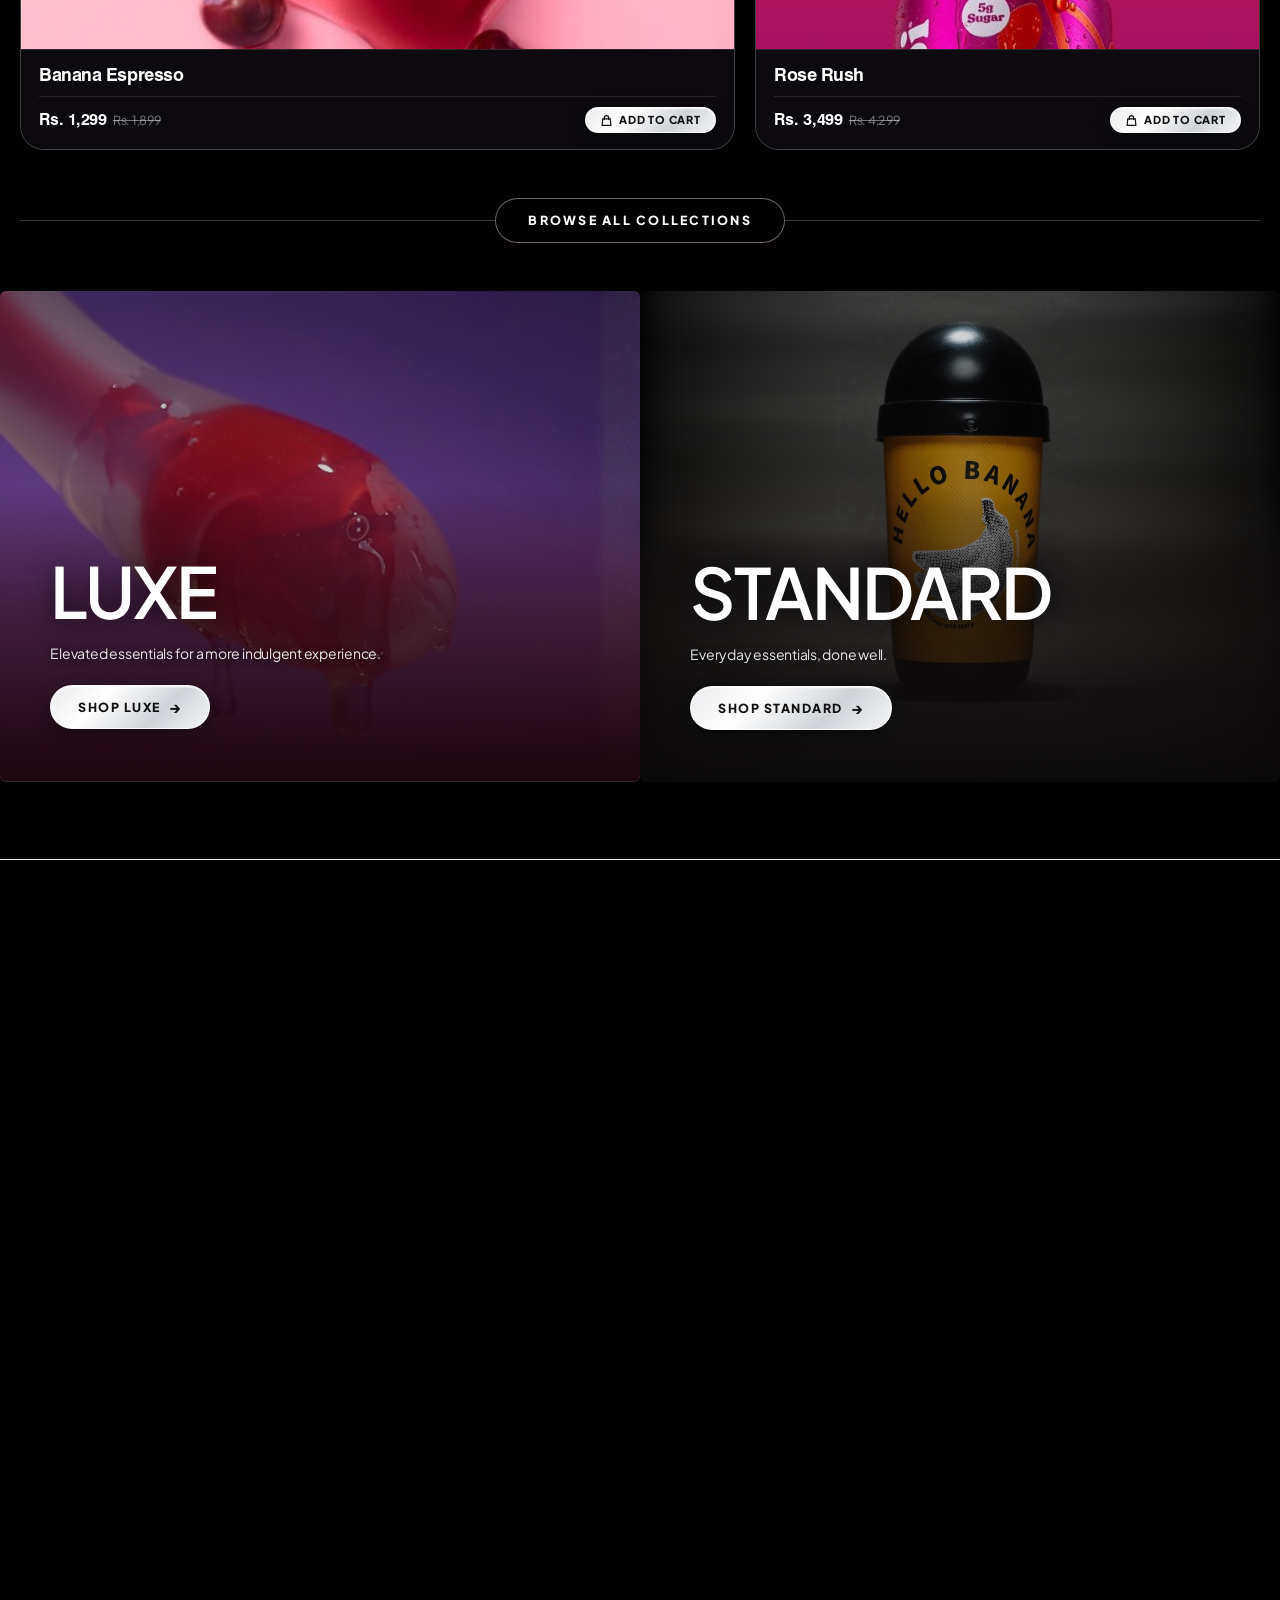
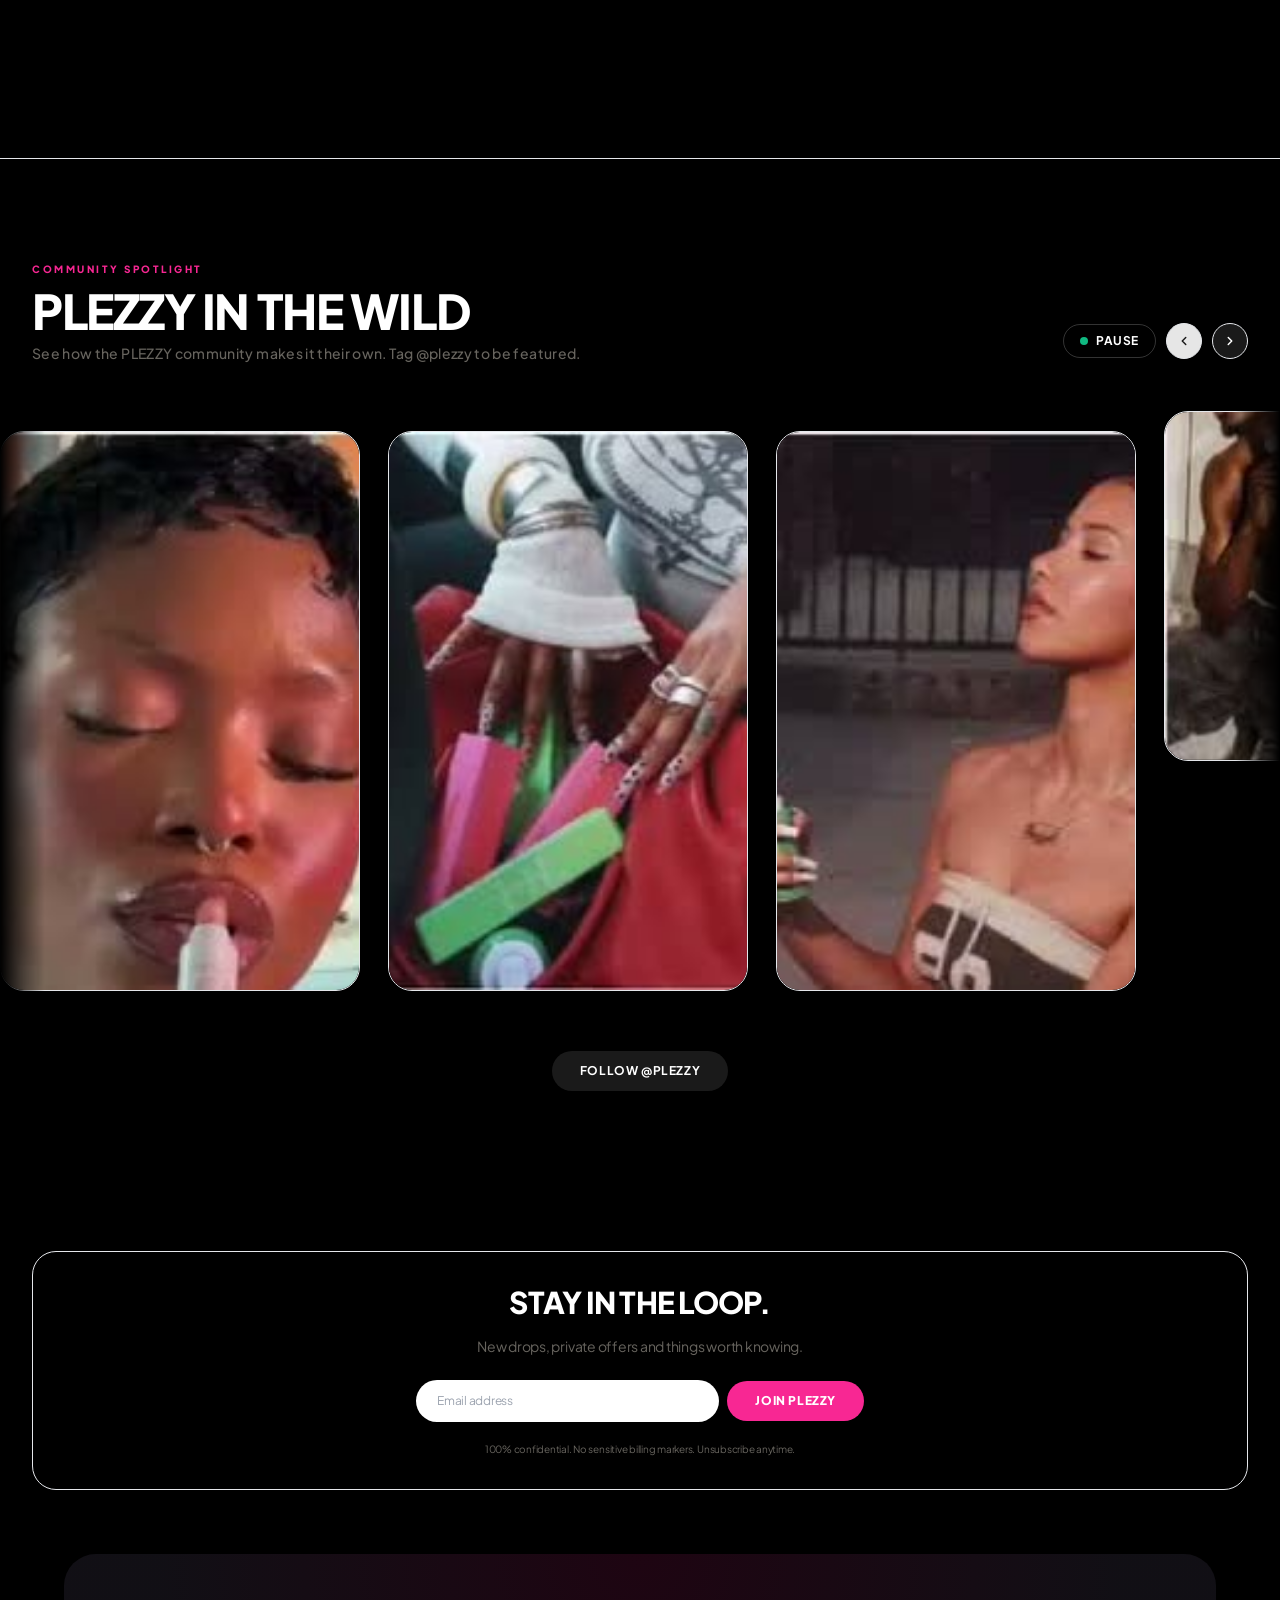
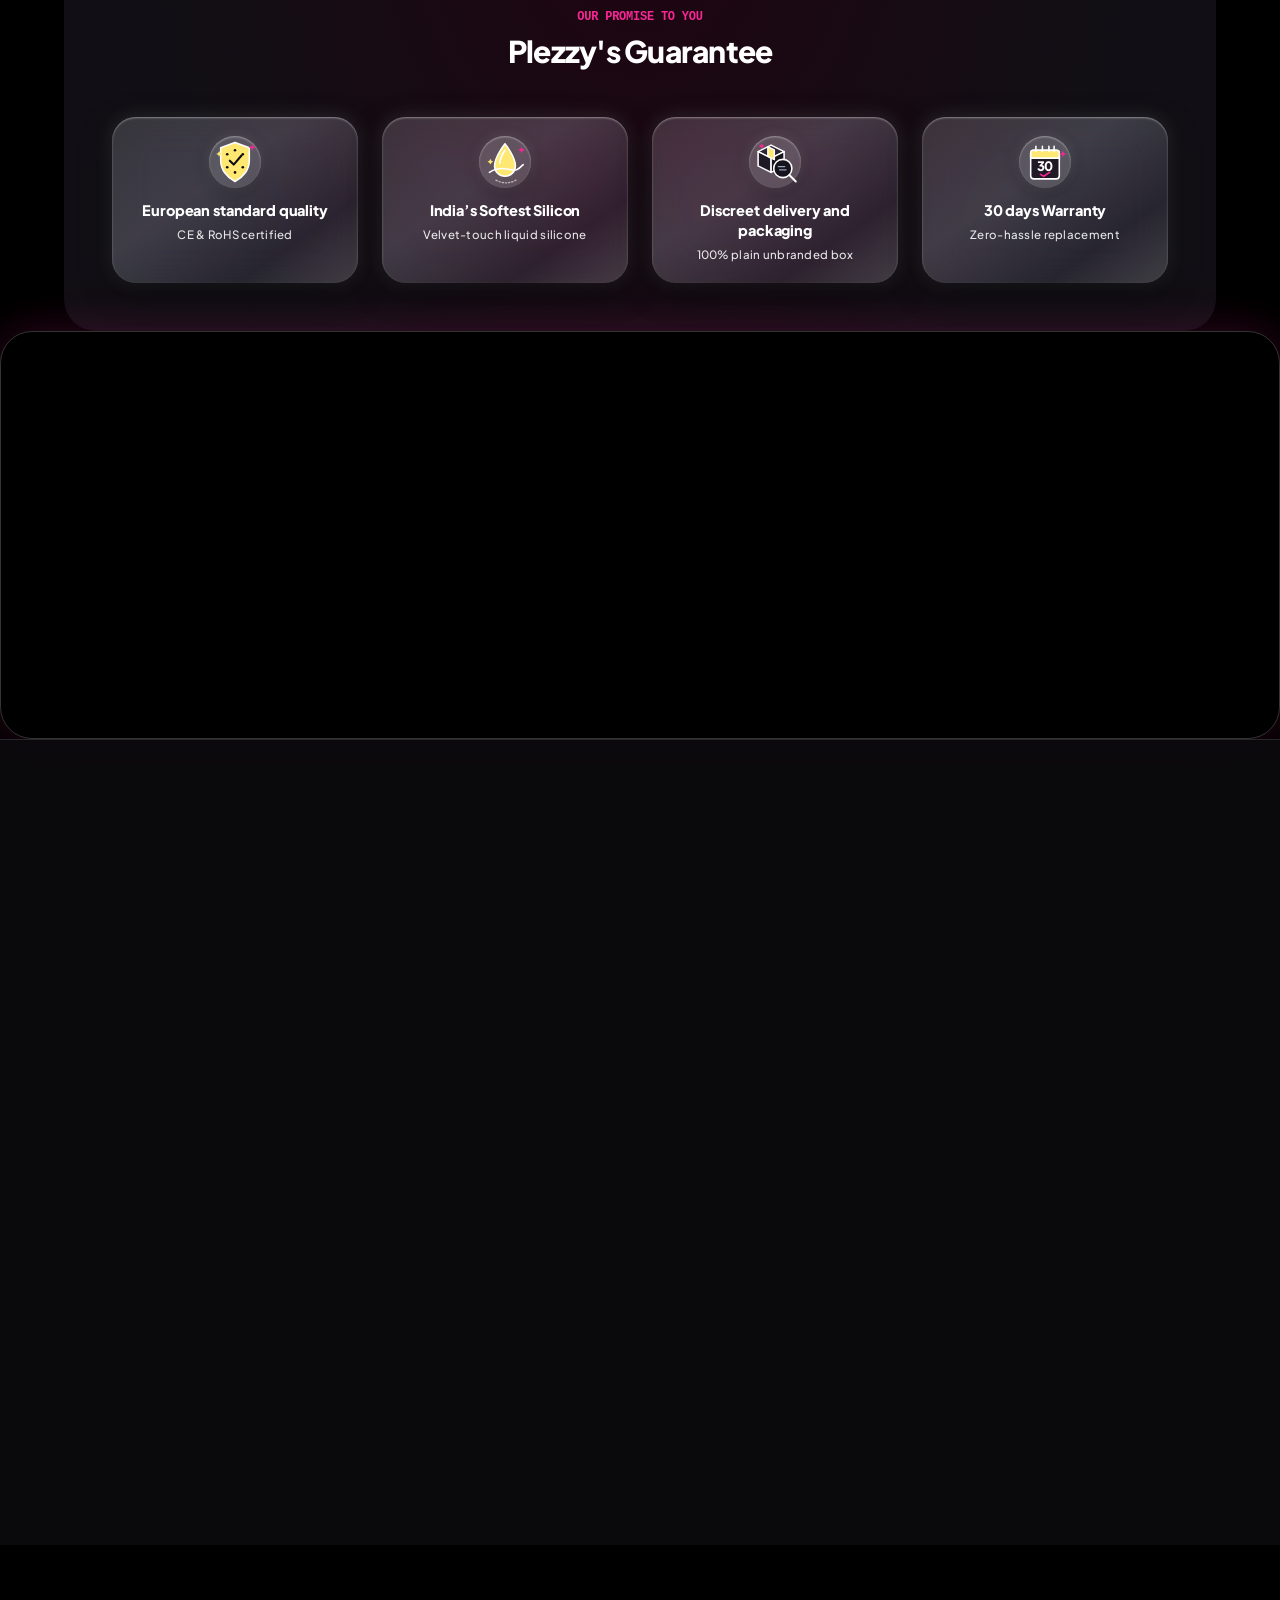
==== commit c7ac0ccc: "Major performance overhaul: extract 4000-line inline CSS to cached stylesheet, enable Gzip/Deflate c" ====
--- a/index.html
+++ b/index.html
@@ -33,4001 +33,27 @@
     <title>PLEZZY — Everyday Essentials, Done Well</title>
     <meta name="description" content="Discover PLEZZY — thoughtfully designed everyday essentials for modern intimacy." />
     
-    <!-- Google Fonts: Luxury Editorial Serif & Clean Sans (Cursive Fonts Removed) -->
+    <!-- Critical Performance Preloads -->
     <link rel="preconnect" href="https://fonts.googleapis.com">
     <link rel="preconnect" href="https://fonts.gstatic.com" crossorigin>
-    <link href="https://fonts.googleapis.com/css2?family=Cormorant+Garamond:ital,wght@0,300;0,400;0,500;0,600;0,700;1,400;1,500;1,600;1,700&family=Italiana&family=Playfair+Display:ital,wght@0,400;0,500;0,600;0,700;1,400;1,600;1,700&family=Plus+Jakarta+Sans:wght@300;400;500;600;700&family=DM+Sans:ital,opsz,wght@0,9..40,300;0,9..40,400;0,9..40,500;0,9..40,600;0,9..40,700;1,9..40,400&display=swap" rel="stylesheet">
+    <link rel="preload" href="/assets/Swiss-Regular.woff2" as="font" type="font/woff2" crossorigin>
+    <link rel="preload" href="/assets/index-eZDzgBVB.css" as="style">
+    <link rel="preload" href="/assets/plezzy-custom.css?v=20261119" as="style">
+    <link rel="modulepreload" href="/assets/index-PlezzyV3.js?v=20261117_solid_checkout_v90">
+
+    <!-- Non-Blocking Google Fonts -->
+    <link href="https://fonts.googleapis.com/css2?family=Cormorant+Garamond:ital,wght@0,400;0,600;1,400&family=DM+Sans:wght@400;500;700&family=Plus+Jakarta+Sans:wght@500;700;800&display=swap" rel="stylesheet" media="print" onload="this.media='all'">
+    <noscript>
+      <link href="https://fonts.googleapis.com/css2?family=Cormorant+Garamond:ital,wght@0,400;0,600;1,400&family=DM+Sans:wght@400;500;700&family=Plus+Jakarta+Sans:wght@500;700;800&display=swap" rel="stylesheet">
+    </noscript>
+
+    <link rel="stylesheet" crossorigin href="/assets/index-eZDzgBVB.css">
+    <link rel="stylesheet" crossorigin href="/assets/plezzy-custom.css?v=20261119">
     <script src="/assets/plezzy-wasm-loader.js" defer></script>
     <script type="module" crossorigin src="/assets/index-PlezzyV3.js?v=20261117_solid_checkout_v90"></script>
-    <link rel="stylesheet" crossorigin href="/assets/index-eZDzgBVB.css">
     
-    <style>
-      /* Plezzy Guarantee Card & Luminous Glass Bento Tiles */
-      .plezzy-guarantee-card {
-        border-radius: 32px !important;
-        overflow: hidden !important;
-        border: none !important;
-      }
-      .plezzy-guarantee-grid {
-        display: grid !important;
-        grid-template-columns: repeat(2, minmax(0, 1fr)) !important;
-        gap: 16px !important;
-      }
-      @media (min-width: 768px) {
-        .plezzy-guarantee-grid {
-          grid-template-columns: repeat(4, minmax(0, 1fr)) !important;
-          gap: 24px !important;
-        }
-      }
-      .plezzy-guarantee-inner-card {
-        border-radius: 24px !important;
-        border: none !important;
-        background: linear-gradient(145deg, rgba(255, 255, 255, 0.16) 0%, rgba(225, 230, 240, 0.22) 40%, rgba(200, 205, 220, 0.12) 75%, rgba(255, 255, 255, 0.20) 100%) !important;
-        box-shadow: 0 10px 32px -4px rgba(0, 0, 0, 0.6), 0 0 20px rgba(220, 225, 235, 0.15), inset 0 1px 2px rgba(255, 255, 255, 0.4) !important;
-        backdrop-filter: blur(20px) saturate(180%) !important;
-        -webkit-backdrop-filter: blur(20px) saturate(180%) !important;
-        color: #ffffff !important;
-        transition: all 0.3s cubic-bezier(0.16, 1, 0.3, 1) !important;
-      }
-      .plezzy-guarantee-inner-card:hover {
-        transform: translateY(-4px) !important;
-        border: none !important;
-        background: linear-gradient(145deg, rgba(255, 255, 255, 0.24) 0%, rgba(235, 240, 250, 0.30) 40%, rgba(210, 215, 230, 0.18) 75%, rgba(255, 255, 255, 0.28) 100%) !important;
-        box-shadow: 0 16px 44px -4px rgba(0, 0, 0, 0.7), 0 0 30px rgba(255, 255, 255, 0.25), inset 0 1px 2px rgba(255, 255, 255, 0.55) !important;
-      }
-      .plezzy-guarantee-icon-wrap {
-        border: none !important;
-        background: rgba(255, 255, 255, 0.14) !important;
-        box-shadow: 0 4px 16px rgba(0, 0, 0, 0.3), 0 0 12px rgba(255, 255, 255, 0.15), inset 0 1px 2px rgba(255, 255, 255, 0.4) !important;
-      }
-      .plezzy-guarantee-title {
-        color: #ffffff !important;
-        font-weight: 800 !important;
-        font-size: 14.5px !important;
-        letter-spacing: -0.01em !important;
-      }
-      .plezzy-guarantee-desc {
-        color: rgba(255, 255, 255, 0.88) !important;
-        font-size: 11.5px !important;
-        font-weight: 500 !important;
-      }
-
-      @font-face {
-        font-family: 'Rektorat Heavy';
-        src: url('/assets/NNRektoratWeb-Heavy.woff2') format('woff2');
-        font-display: swap;
-      }
-      @font-face {
-        font-family: 'Swiss';
-        src: url('/assets/Swiss-Regular.woff2') format('woff2');
-        font-weight: 400;
-        font-display: swap;
-      }
-      @font-face {
-        font-family: 'Swiss';
-        src: url('/assets/Swiss-Bold.woff2') format('woff2');
-        font-weight: 700;
-        font-display: swap;
-      }
-      .font-rektorat {
-        font-family: 'Rektorat Heavy', 'Plus Jakarta Sans', -apple-system, sans-serif !important;
-      }
-      .font-swiss {
-        font-family: 'Swiss', -apple-system, BlinkMacSystemFont, sans-serif !important;
-      }
-      *, *::before, *::after {
-        scroll-behavior: auto !important;
-      }
-      *, html, body {
-        -webkit-font-smoothing: antialiased;
-        -moz-osx-font-smoothing: grayscale;
-        text-rendering: optimizeLegibility;
-      }
-      html {
-        overflow-x: clip !important;
-        overflow-y: auto !important;
-        scroll-behavior: auto !important;
-        -webkit-text-size-adjust: 100%;
-        text-size-adjust: 100%;
-        overflow-anchor: none !important;
-        width: 100% !important;
-        min-height: 100% !important;
-      }
-      body {
-        overflow-x: clip !important;
-        overflow-y: visible !important;
-        width: 100% !important;
-        min-height: 100% !important;
-        overflow-anchor: none !important;
-        position: relative !important;
-      }
-      @media (max-width: 768px) {
-        button, a, input, select {
-          min-height: 44px;
-        }
-        body {
-          -webkit-tap-highlight-color: transparent;
-        }
-      }
-      body {
-        font-family: 'Swiss', 'Plus Jakarta Sans', -apple-system, BlinkMacSystemFont, 'Segoe UI', Roboto, sans-serif !important;
-      }
-      @keyframes marquee {
-        0% { transform: translateX(0%); }
-        100% { transform: translateX(-50%); }
-      }
-      .animate-marquee {
-        display: flex;
-        width: max-content;
-        animation: marquee 28s linear infinite;
-      }
-      .animate-marquee:hover {
-        animation-play-state: paused;
-      }
-      .font-cursive, .font-script, .font-editorial-accent {
-        font-family: 'Cormorant Garamond', 'Playfair Display', Georgia, serif !important;
-        font-style: italic !important;
-        font-weight: 600 !important;
-        letter-spacing: 0.015em !important;
-        color: #f82793 !important;
-      }
-      .dark .font-cursive, .dark .font-script, .dark .font-editorial-accent {
-        color: #f82793 !important;
-      }
-      .text-rose-500, .text-rose-600, .text-rose-400 { color: #f82793 !important; }
-      .dark .text-rose-500, .dark .text-rose-600, .dark .text-rose-400 { color: #f82793 !important; }
-      .bg-rose-50, .bg-rose-100 { background-color: #FAF0F2 !important; }
-      .dark .bg-rose-50, .dark .bg-rose-100, .dark .bg-rose-950\/60 { background-color: #350F18 !important; }
-      .border-rose-200, .border-rose-300, .border-rose-500 { border-color: #8C2438 !important; }
-      .font-heading, h1, h2, h3, h4, h5, h6 {
-        font-family: 'Plus Jakarta Sans', -apple-system, BlinkMacSystemFont, 'Segoe UI', Roboto, sans-serif !important;
-        letter-spacing: -0.025em;
-        font-weight: 600;
-      }
-      .font-serif {
-        font-family: 'Cormorant Garamond', 'Playfair Display', Georgia, serif;
-      }
-      .no-scrollbar::-webkit-scrollbar { display: none; }
-      .no-scrollbar {
-        -ms-overflow-style: none;
-        scrollbar-width: none;
-        overscroll-behavior-x: contain;
-        overscroll-behavior-y: auto;
-      }
-      #plezzy-campaign-video {
-        pointer-events: none !important;
-      }
-
-
-
-      /* ═════════════════════════════════════════════════════════════════════
-         MONOCHROMATIC EDITORIAL AESTHETIC & HOVER-TO-COLOR ENGINE
-         ═════════════════════════════════════════════════════════════════════ */
-
-      /* Display Headlines: High-Fashion Editorial Serif */
-      .editorial-headline,
-      .font-editorial-serif,
-      .font-serif-headline {
-        font-family: 'Playfair Display', 'Italiana', 'Cormorant Garamond', Georgia, serif !important;
-        letter-spacing: -0.025em !important;
-        font-weight: 500 !important;
-      }
-
-      /* Editorial Contrast Palette Tokens */
-      :root {
-        --color-obsidian: #090909;
-        --color-carbon: #121212;
-        --color-graphite: #1a1a1a;
-        --color-chalk: #fcfcfc;
-        --color-bone: #f4f3ef;
-        --border-monochrome: rgba(255, 255, 255, 0.12);
-        --border-monochrome-dark: rgba(0, 0, 0, 0.10);
-      }
-
-      /* Full-Color Media Engine - Monochrome Grayscale Filter Removed */
-      .editorial-bw-img,
-      img.editorial-bw-img,
-      video.editorial-bw-img {
-        filter: none !important;
-        -webkit-filter: none !important;
-        transition: transform 0.6s cubic-bezier(0.16, 1, 0.3, 1) !important;
-        will-change: transform;
-      }
-
-      /* Hover, Focus, and Active states keep vibrant original colors */
-      .editorial-bw-img:hover,
-      .group:hover .editorial-bw-img,
-      .editorial-bw-card:hover .editorial-bw-img,
-      .editorial-bw-img:focus-visible,
-      .editorial-active-color .editorial-bw-img,
-      .editorial-bw-img.color-revealed {
-        filter: none !important;
-        -webkit-filter: none !important;
-      }
-
-      /* Touch device support */
-      @media (hover: none) {
-        .editorial-bw-card:active .editorial-bw-img,
-        .editorial-bw-img:active {
-          filter: none !important;
-          -webkit-filter: none !important;
-        }
-      }
-
-      /* Curated Editions Editorial Card Styling */
-      .editorial-product-card {
-        background: #111111;
-        border: 1px solid rgba(255, 255, 255, 0.1);
-        border-radius: 24px;
-        transition: all 0.45s cubic-bezier(0.25, 1, 0.5, 1);
-        position: relative;
-        overflow: hidden;
-      }
-      .editorial-product-card:hover {
-        border-color: rgba(255, 255, 255, 0.35);
-        transform: translateY(-4px);
-        box-shadow: 0 24px 50px -12px rgba(0, 0, 0, 0.85);
-      }
-
-      /* Stark Editorial Monochrome Buttons */
-      .btn-editorial-primary {
-        background-color: #ffffff !important;
-        color: #000000 !important;
-        border: 1.5px solid #ffffff !important;
-        font-family: 'Plus Jakarta Sans', -apple-system, sans-serif !important;
-        font-weight: 800 !important;
-        letter-spacing: 0.1em !important;
-        text-transform: none !important;
-        transition: all 0.3s ease !important;
-      }
-      .btn-editorial-primary:hover {
-        background-color: transparent !important;
-        color: #ffffff !important;
-        border-color: #ffffff !important;
-        transform: scale(1.02);
-      }
-
-      .btn-editorial-outline {
-        background-color: transparent !important;
-        color: #ffffff !important;
-        border: 1.5px solid rgba(255, 255, 255, 0.3) !important;
-        font-family: 'Plus Jakarta Sans', -apple-system, sans-serif !important;
-        font-weight: 800 !important;
-        letter-spacing: 0.1em !important;
-        text-transform: none !important;
-        transition: all 0.3s ease !important;
-      }
-      .btn-editorial-outline:hover {
-        background-color: #ffffff !important;
-        color: #000000 !important;
-        border-color: #ffffff !important;
-        transform: scale(1.02);
-      }
-
-      /* ── Cinematic Campaign Video Frame Full Expansion ─────────────────── */
-      #campaign-video {
-        max-width: 100% !important;
-        width: 100% !important;
-        padding-left: 0 !important;
-        padding-right: 0 !important;
-        padding-top: 0 !important;
-        padding-bottom: 0 !important;
-        margin-left: 0 !important;
-        margin-right: 0 !important;
-      }
-      #campaign-video-frame {
-        width: 100% !important;
-        max-width: 100% !important;
-        min-height: 85vh !important;
-        min-height: 85dvh !important;
-        height: 100vh !important;
-        height: 100dvh !important;
-        aspect-ratio: auto !important;
-        border-radius: 0 !important;
-        border-left: none !important;
-        border-right: none !important;
-      }
-      @media (max-width: 768px) {
-        #campaign-video-frame {
-          min-height: auto !important;
-          height: auto !important;
-          aspect-ratio: 16 / 9 !important;
-        }
-      }
-
-      /* ── Interactive 6-Tile Product Collage Grid (Desktop ≥ 768px) ── */
-      #suede-pouch-campaign {
-        width: 100% !important;
-        max-width: 100% !important;
-        padding: 0 !important;
-        margin-left: 0 !important;
-        margin-right: 0 !important;
-        margin-top: 0 !important;
-        margin-bottom: clamp(40px, 5.5vw, 96px) !important;
-        overflow: hidden !important;
-        background: #ffffff !important;
-      }
-
-      .plezzy-product-collage-grid {
-        display: grid !important;
-        grid-template-columns: 315fr 338fr 357fr !important;
-        gap: 6px !important;
-        background-color: #ffffff !important;
-        width: 100% !important;
-        aspect-ratio: 1024 / 341 !important;
-        position: relative !important;
-        overflow: hidden !important;
-        box-sizing: border-box !important;
-        user-select: none !important;
-      }
-
-      .collage-col {
-        display: flex !important;
-        flex-direction: column !important;
-        gap: 6px !important;
-        height: 100% !important;
-        min-height: 0 !important;
-        min-width: 0 !important;
-      }
-
-      .collage-col.col-1 {
-        display: block !important;
-        height: 100% !important;
-      }
-
-      .collage-col.col-2 {
-        display: grid !important;
-        grid-template-rows: 168fr 164fr !important;
-        gap: 6px !important;
-        height: 100% !important;
-      }
-
-      .collage-col.col-3 {
-        display: grid !important;
-        grid-template-rows: 168fr 164fr !important;
-        gap: 6px !important;
-        height: 100% !important;
-      }
-
-      .collage-row-split {
-        display: grid !important;
-        grid-template-columns: 175fr 176fr !important;
-        gap: 6px !important;
-        height: 100% !important;
-        min-height: 0 !important;
-        min-width: 0 !important;
-      }
-
-      .collage-tile-btn {
-        position: relative !important;
-        padding: 0 !important;
-        margin: 0 !important;
-        border: none !important;
-        background: #111111 !important;
-        cursor: pointer !important;
-        overflow: hidden !important;
-        display: block !important;
-        width: 100% !important;
-        height: 100% !important;
-        text-align: left !important;
-        outline: none !important;
-        touch-action: manipulation !important;
-        -webkit-tap-highlight-color: transparent !important;
-        transition: transform 0.15s ease, opacity 0.15s ease !important;
-      }
-
-      .collage-tile-img {
-        width: 100% !important;
-        height: 100% !important;
-        object-fit: cover !important;
-        display: block !important;
-        transition: transform 0.5s cubic-bezier(0.16, 1, 0.3, 1), filter 0.35s ease !important;
-      }
-
-      .collage-tile-btn:hover .collage-tile-img,
-      .collage-tile-btn:focus-visible .collage-tile-img {
-        transform: scale(1.045) !important;
-      }
-
-      .collage-hover-overlay {
-        position: absolute !important;
-        inset: 0 !important;
-        background: linear-gradient(to top, rgba(0, 0, 0, 0.55) 0%, rgba(0, 0, 0, 0.08) 50%, rgba(0, 0, 0, 0.25) 100%) !important;
-        display: flex !important;
-        align-items: center !important;
-        justify-content: center !important;
-        opacity: 0 !important;
-        pointer-events: none !important;
-        transition: opacity 0.28s ease !important;
-        padding: 10px !important;
-        z-index: 2 !important;
-      }
-
-      .collage-tile-btn:hover .collage-hover-overlay,
-      .collage-tile-btn:focus-visible .collage-hover-overlay {
-        opacity: 1 !important;
-      }
-
-      .collage-hover-pill {
-        background: rgba(14, 14, 16, 0.94) !important;
-        color: #ffffff !important;
-        border: 1px solid rgba(255, 255, 255, 0.3) !important;
-        backdrop-filter: blur(8px) !important;
-        -webkit-backdrop-filter: blur(8px) !important;
-        padding: 7px 15px !important;
-        border-radius: 9999px !important;
-        font-family: 'Plus Jakarta Sans', -apple-system, BlinkMacSystemFont, sans-serif !important;
-        font-size: clamp(10.5px, 1.1vw, 13px) !important;
-        font-weight: 800 !important;
-        letter-spacing: 0.05em !important;
-        text-transform: none !important;
-        white-space: nowrap !important;
-        box-shadow: 0 4px 18px rgba(0, 0, 0, 0.45) !important;
-        transform: translateY(4px) !important;
-        transition: transform 0.28s cubic-bezier(0.16, 1, 0.3, 1) !important;
-        display: inline-flex !important;
-        align-items: center !important;
-        gap: 6px !important;
-      }
-
-      .collage-tile-btn:hover .collage-hover-pill {
-        transform: translateY(0) !important;
-      }
-
-      .collage-corner-tag {
-        position: absolute !important;
-        bottom: 8px !important;
-        left: 8px !important;
-        background: rgba(0, 0, 0, 0.72) !important;
-        color: #ffffff !important;
-        backdrop-filter: blur(6px) !important;
-        -webkit-backdrop-filter: blur(6px) !important;
-        border: 1px solid rgba(255, 255, 255, 0.18) !important;
-        padding: 3px 8px !important;
-        border-radius: 6px !important;
-        font-family: 'Swiss', -apple-system, sans-serif !important;
-        font-size: 9px !important;
-        font-weight: 700 !important;
-        letter-spacing: 0.06em !important;
-        text-transform: lowercase !important;
-        pointer-events: none !important;
-        opacity: 0.85 !important;
-        transition: opacity 0.2s ease !important;
-        z-index: 1 !important;
-      }
-
-      .collage-tile-btn:hover .collage-corner-tag {
-        opacity: 0 !important;
-      }
-
-      /* ══════════════════════════════════════════════════════════════
-         MOBILE PHONE RESPONSIVE EDITORIAL COLLAGE (< 768px)
-         ══════════════════════════════════════════════════════════════ */
-      @media (max-width: 767px) {
-        #suede-pouch-campaign {
-          margin-bottom: 32px !important;
-          background: #ffffff !important;
-          padding: 0 !important;
-        }
-
-        .plezzy-product-collage-grid {
-          display: grid !important;
-          grid-template-columns: 1fr 1fr !important;
-          aspect-ratio: auto !important;
-          height: auto !important;
-          gap: 4px !important;
-          background-color: #ffffff !important;
-          padding: 0 !important;
-        }
-
-        /* Top Row: Col 1 on left (Banana Pocket tall portrait) */
-        .collage-col.col-1 {
-          grid-column: 1 / 2 !important;
-          grid-row: 1 / 2 !important;
-          height: 100% !important;
-          aspect-ratio: 315 / 338 !important;
-        }
-        .collage-col.col-1 .collage-tile-btn {
-          height: 100% !important;
-          width: 100% !important;
-        }
-
-        /* Top Row: Col 2 on right (Banana Macro + Pebble Hand stacked) */
-        .collage-col.col-2 {
-          grid-column: 2 / 3 !important;
-          grid-row: 1 / 2 !important;
-          display: grid !important;
-          grid-template-rows: 1fr 1fr !important;
-          gap: 4px !important;
-          height: 100% !important;
-        }
-        .collage-col.col-2 .collage-tile-btn {
-          height: 100% !important;
-          width: 100% !important;
-        }
-
-        /* Middle & Bottom: Col 3 spans full screen width across 2 columns */
-        .collage-col.col-3 {
-          grid-column: 1 / 3 !important;
-          grid-row: 2 / 3 !important;
-          display: flex !important;
-          flex-direction: column !important;
-          gap: 4px !important;
-          height: auto !important;
-          width: 100% !important;
-        }
-
-        /* Tile 4: Pebble Nectar on blue silk (full-bleed landscape banner) */
-        .collage-col.col-3 > .collage-tile-btn {
-          width: 100% !important;
-          aspect-ratio: 357 / 168 !important;
-          height: auto !important;
-        }
-
-        /* Bottom Row Split: 2 Wands side by side (Cherry Wand + Glitter Wand) */
-        .collage-row-split {
-          display: grid !important;
-          grid-template-columns: 1fr 1fr !important;
-          gap: 4px !important;
-          width: 100% !important;
-          height: auto !important;
-        }
-        .collage-row-split .collage-tile-btn {
-          width: 100% !important;
-          aspect-ratio: 1 / 1 !important;
-          height: auto !important;
-        }
-
-        /* Touch interaction styling: Always show sleek black pill badge at bottom */
-        .collage-hover-overlay {
-          opacity: 1 !important;
-          background: linear-gradient(to top, rgba(0, 0, 0, 0.65) 0%, rgba(0, 0, 0, 0.12) 42%, transparent 100%) !important;
-          align-items: flex-end !important;
-          justify-content: flex-start !important;
-          padding: 8px !important;
-          pointer-events: none !important;
-        }
-
-        .collage-hover-pill {
-          transform: none !important;
-          padding: 4px 10px !important;
-          font-size: 9.5px !important;
-          font-weight: 800 !important;
-          letter-spacing: 0.04em !important;
-          text-transform: none !important;
-          background: rgba(14, 14, 16, 0.90) !important;
-          border: 1px solid rgba(255, 255, 255, 0.3) !important;
-          backdrop-filter: blur(6px) !important;
-          -webkit-backdrop-filter: blur(6px) !important;
-          box-shadow: 0 2px 8px rgba(0, 0, 0, 0.45) !important;
-          gap: 4px !important;
-        }
-
-        .collage-corner-tag {
-          display: none !important;
-        }
-
-        /* Instant tactile feedback on mobile tap */
-        .collage-tile-btn:active {
-          transform: scale(0.982) !important;
-          opacity: 0.92 !important;
-        }
-      }
-      /* ── Community Spotlight Infinite Editorial Marquee ──────────────── */
-      @keyframes plezzyCommunityMarquee {
-        0% {
-          transform: translate3d(0, 0, 0);
-        }
-        100% {
-          transform: translate3d(-50%, 0, 0);
-        }
-      }
-
-      .plezzy-marquee-wrapper {
-        position: relative;
-        width: 100%;
-        overflow: hidden;
-        padding-top: 1.5rem;
-        padding-bottom: 2rem;
-        mask-image: linear-gradient(to right, transparent 0%, black 3.5%, black 96.5%, transparent 100%);
-        -webkit-mask-image: linear-gradient(to right, transparent 0%, black 3.5%, black 96.5%, transparent 100%);
-      }
-
-      .plezzy-marquee-track {
-        display: flex;
-        align-items: center;
-        width: max-content;
-        gap: 1.75rem;
-        height: 600px;
-        min-height: 600px;
-        will-change: transform;
-        animation: plezzyCommunityMarquee 38s linear infinite;
-      }
-
-      .plezzy-marquee-track:hover,
-      .plezzy-marquee-track.is-paused {
-        animation-play-state: paused !important;
-      }
-
-      .plezzy-marquee-track.is-reversed {
-        animation-direction: reverse;
-      }
-
-      /* Specific editorial card sizes matching reference screenshot */
-      .community-card-tall {
-        width: 360px !important;
-        height: 560px !important;
-        align-self: center !important;
-      }
-      .community-card-square {
-        width: 360px !important;
-        height: 350px !important;
-        align-self: flex-start !important;
-      }
-      .community-card-medium {
-        width: 330px !important;
-        height: 440px !important;
-        align-self: flex-end !important;
-      }
-
-      @media (max-width: 768px) {
-        .plezzy-marquee-track {
-          gap: 1.15rem;
-          height: 460px;
-          min-height: 460px;
-          animation-duration: 26s;
-        }
-        .plezzy-marquee-wrapper {
-          mask-image: linear-gradient(to right, transparent 0%, black 2%, black 98%, transparent 100%);
-          -webkit-mask-image: linear-gradient(to right, transparent 0%, black 2%, black 98%, transparent 100%);
-        }
-        .community-card-tall {
-          width: 270px !important;
-          height: 430px !important;
-        }
-        .community-card-square {
-          width: 260px !important;
-          height: 270px !important;
-        }
-        .community-card-medium {
-          width: 250px !important;
-          height: 340px !important;
-        }
-      }
-
-      /* ── Hero Banner Full Size Display (Seamless Edge-to-Edge) ── */
-      #hero {
-        position: relative !important;
-        width: 100% !important;
-        margin-top: 0 !important;
-        padding-top: 0 !important;
-        aspect-ratio: 1024 / 388 !important;
-        height: auto !important;
-        min-height: auto !important;
-        max-height: none !important;
-        overflow: hidden !important;
-        display: flex !important;
-        flex-direction: column !important;
-        justify-content: flex-end !important;
-        background-color: #f3acce !important;
-      }
-      #plezzy-hero-video-banner {
-        position: absolute !important;
-        inset: 0 !important;
-        width: 100% !important;
-        height: 100% !important;
-        object-fit: contain !important;
-        object-position: top center !important;
-        transform: none !important;
-        animation: none !important;
-        z-index: 0 !important;
-        image-rendering: -webkit-optimize-contrast !important;
-        image-rendering: crisp-edges !important;
-      }
-      @media (max-width: 768px) {
-        #hero {
-          margin-top: 0 !important;
-          padding-top: 0 !important;
-          width: 100% !important;
-          height: 52vh !important;
-          min-height: 380px !important;
-          max-height: 500px !important;
-          aspect-ratio: unset !important;
-          background-color: #f3acce !important;
-          display: flex !important;
-          flex-direction: column !important;
-          justify-content: flex-end !important;
-          align-items: flex-start !important;
-          position: relative !important;
-          overflow: hidden !important;
-        }
-        #plezzy-hero-video-banner {
-          content: url('/assets/plezzy-hero-banner-tall.jpg?v=20261104_grid_images_white_bg_v32') !important;
-          position: absolute !important;
-          inset: 0 !important;
-          width: 100% !important;
-          height: 100% !important;
-          object-fit: cover !important;
-          object-position: center !important;
-          transform: none !important;
-          animation: none !important;
-        }
-        #hero-left-content {
-          position: absolute !important;
-          bottom: 12px !important;
-          left: 14px !important;
-          padding: 0 !important;
-          margin: 0 !important;
-          width: auto !important;
-          max-width: none !important;
-          z-index: 10 !important;
-        }
-        #hero-left-content h1 {
-          font-size: clamp(18px, 4.8vw, 32px) !important;
-          line-height: 1.05 !important;
-          margin-bottom: 14px !important;
-        }
-      }
-
-      /* ── Movable Community Slideshow Styles ────────────────────────────── */
-      .plezzy-slideshow-track {
-        display: flex !important;
-        scroll-snap-type: x mandatory;
-        -webkit-overflow-scrolling: touch;
-        scrollbar-width: none !important;
-        -ms-overflow-style: none !important;
-      }
-      .plezzy-slideshow-track::-webkit-scrollbar {
-        display: none !important;
-      }
-      .plezzy-slideshow-track.is-dragging {
-        scroll-snap-type: none !important;
-        scroll-behavior: auto !important;
-        cursor: grabbing !important;
-        user-select: none !important;
-      }
-      .plezzy-slideshow-track.is-dragging * {
-        user-select: none !important;
-        pointer-events: none !important;
-      }
-      .community-slide-card {
-        scroll-snap-align: start !important;
-        flex-shrink: 0 !important;
-      }
-
-      #statement-shop-all-wrap {
-        position: absolute !important;
-        bottom: 1.5rem !important;
-        right: 1.25rem !important;
-        z-index: 20 !important;
-      }
-      #statement-shop-all-wrap button {
-        padding: 9px 16px !important;
-        font-size: 11px !important;
-        letter-spacing: 0.08em !important;
-      }
-      @media (max-width: 767px) {
-        #statement-shop-all-wrap {
-          position: static !important;
-          margin: 1.5rem auto 0 auto !important;
-          display: flex !important;
-          justify-content: center !important;
-          width: 100% !important;
-        }
-      }
-      @media (min-width: 640px) {
-        #statement-shop-all-wrap {
-          bottom: 2rem !important;
-          right: 2.5rem !important;
-        }
-        #statement-shop-all-wrap button {
-          padding: 11px 22px !important;
-          font-size: 12px !important;
-        }
-      }
-      @media (min-width: 1024px) {
-        #statement-shop-all-wrap {
-          bottom: 2.5rem !important;
-          right: 3.5rem !important;
-        }
-      }
-      @media (max-width: 639px) {
-        #hero-left-content {
-          position: absolute !important;
-          bottom: 12px !important;
-          left: 14px !important;
-          padding: 0 !important;
-          margin: 0 !important;
-          width: auto !important;
-          max-width: none !important;
-        }
-        #hero-left-content button, #hero-explore-btn {
-          padding: 8px 18px !important;
-          font-size: 11px !important;
-        }
-      }
-
-      #community-grid {
-        display: grid !important;
-        grid-template-columns: repeat(2, minmax(0, 1fr)) !important;
-        gap: 0.75rem !important;
-      }
-      @media (min-width: 640px) {
-        #community-grid {
-          grid-template-columns: repeat(3, minmax(0, 1fr)) !important;
-          gap: 1rem !important;
-        }
-      }
-      @media (min-width: 1024px) {
-        #community-grid {
-          grid-template-columns: repeat(6, minmax(0, 1fr)) !important;
-          gap: 1.25rem !important;
-        }
-      }
-
-
-      #footer-nav-grid {
-        display: grid !important;
-        grid-template-columns: repeat(2, minmax(0, 1fr)) !important;
-        gap: 2rem !important;
-      }
-      @media (min-width: 768px) {
-        #footer-nav-grid {
-          grid-template-columns: repeat(3, minmax(0, 1fr)) !important;
-        }
-      }
-      @media (min-width: 1024px) {
-        #footer-nav-grid {
-          grid-template-columns: repeat(5, minmax(0, 1fr)) !important;
-          gap: 2.5rem !important;
-        }
-      }
-
-      .starburst-badge {
-        display: none !important;
-      }
-
-      @media (min-width: 1024px) {
-        .lg\:grid-cols-4 { grid-template-columns: repeat(4, minmax(0, 1fr)) !important; }
-        .lg\:grid-cols-5 { grid-template-columns: repeat(5, minmax(0, 1fr)) !important; }
-        .lg\:grid-cols-6 { grid-template-columns: repeat(6, minmax(0, 1fr)) !important; }
-        .lg\:col-span-7 { grid-column: span 7 / span 7 !important; }
-        .lg\:col-span-5 { grid-column: span 5 / span 5 !important; }
-        .lg\:flex { display: flex !important; }
-        .lg\:hidden { display: none !important; }
-        .lg\:block { display: block !important; }
-      }
-      @media (min-width: 768px) and (max-width: 1023px) {
-        .md\:grid-cols-2 { grid-template-columns: repeat(2, minmax(0, 1fr)) !important; }
-        .md\:grid-cols-3 { grid-template-columns: repeat(3, minmax(0, 1fr)) !important; }
-        .md\:flex { display: flex !important; }
-        .md\:hidden { display: none !important; }
-      }
-      @media (min-width: 640px) {
-        .sm\:grid-cols-2 { grid-template-columns: repeat(2, minmax(0, 1fr)) !important; }
-        .sm\:flex { display: flex !important; }
-        .sm\:hidden { display: none !important; }
-      }
-      @media (max-width: 1023px) {
-        .lg\:flex { display: none !important; }
-      }
-      @media (max-width: 767px) {
-        .md\:flex { display: none !important; }
-      }
-
-
-      /* ── Luxury Box Frame with Interactive Pop on Hover ─────────────────────── */
-      .plezzy-box-frame {
-        position: relative;
-        background-color: rgba(250, 249, 246, 0.88);
-        backdrop-filter: blur(12px);
-        -webkit-backdrop-filter: blur(12px);
-        border: 1.5px solid #dedad2;
-        border-radius: 28px;
-        box-shadow: 0 4px 20px -2px rgba(0, 0, 0, 0.03);
-        transition: transform 0.4s cubic-bezier(0.16, 1, 0.3, 1),
-                    box-shadow 0.4s cubic-bezier(0.16, 1, 0.3, 1),
-                    border-color 0.35s ease;
-        will-change: transform, box-shadow;
-      }
-      .plezzy-box-frame:hover {
-        transform: translateY(-6px) scale(1.008);
-        border-color: #cfcbbe;
-        box-shadow: 0 24px 48px -12px rgba(0, 0, 0, 0.08),
-                    0 12px 24px -8px rgba(0, 0, 0, 0.04);
-      }
-      .plezzy-box-frame-luxe {
-        background: linear-gradient(180deg, rgba(250, 249, 247, 0.9) 0%, rgba(244, 242, 236, 0.9) 100%);
-        backdrop-filter: blur(12px);
-        -webkit-backdrop-filter: blur(12px);
-        border: 1.5px solid #dcd7ce;
-      }
-      .plezzy-box-frame-luxe:hover {
-        border-color: #b8b1a3;
-        box-shadow: 0 28px 52px -12px rgba(40, 36, 30, 0.12),
-                    0 14px 28px -8px rgba(40, 36, 30, 0.06);
-      }
-      .plezzy-card-inner {
-        background-color: rgba(241, 240, 236, 0.88);
-        backdrop-filter: blur(8px);
-        -webkit-backdrop-filter: blur(8px);
-        border: 1px solid #e5e2dd;
-        border-radius: 20px;
-        transition: transform 0.3s ease, border-color 0.3s ease, box-shadow 0.3s ease;
-      }
-      .plezzy-card-inner:hover {
-        transform: translateY(-3px);
-        border-color: #1a1a1a;
-        box-shadow: 0 12px 24px -6px rgba(0, 0, 0, 0.06);
-      }
-
-      /* ── SLEEK OBSIDIAN & SILVER PDP LUXURY FRAMES ─────────────────────────────── */
-      .plezzy-nav-box {
-        background: linear-gradient(145deg, rgba(255, 255, 255, 0.08) 0%, rgba(220, 225, 235, 0.03) 100%) !important;
-        backdrop-filter: blur(20px) !important;
-        -webkit-backdrop-filter: blur(20px) !important;
-        border: 1px solid rgba(255, 255, 255, 0.12) !important;
-        border-radius: 24px !important;
-        box-shadow: 0 10px 30px -5px rgba(0, 0, 0, 0.5), inset 0 1px 1px rgba(255, 255, 255, 0.25) !important;
-        color: #ffffff !important;
-      }
-      .plezzy-pdp-card {
-        background: linear-gradient(145deg, rgba(255, 255, 255, 0.09) 0%, rgba(220, 225, 235, 0.04) 50%, rgba(14, 12, 18, 0.96) 100%) !important;
-        backdrop-filter: blur(28px) !important;
-        -webkit-backdrop-filter: blur(28px) !important;
-        border: 1px solid rgba(255, 255, 255, 0.15) !important;
-        border-radius: 32px !important;
-        box-shadow: 0 24px 60px -12px rgba(0, 0, 0, 0.85), inset 0 1px 2px rgba(255, 255, 255, 0.35) !important;
-        color: #ffffff !important;
-      }
-      .plezzy-split-frame {
-        background: linear-gradient(145deg, rgba(255, 255, 255, 0.08) 0%, rgba(220, 225, 235, 0.03) 100%) !important;
-        backdrop-filter: blur(20px) !important;
-        -webkit-backdrop-filter: blur(20px) !important;
-        border: 1px solid rgba(255, 255, 255, 0.12) !important;
-        border-radius: 32px !important;
-        overflow: hidden !important;
-        box-shadow: 0 16px 40px -10px rgba(0, 0, 0, 0.6), inset 0 1px 1px rgba(255, 255, 255, 0.2) !important;
-        transition: transform 0.35s cubic-bezier(0.16, 1, 0.3, 1), box-shadow 0.35s cubic-bezier(0.16, 1, 0.3, 1) !important;
-        color: #ffffff !important;
-      }
-      .plezzy-split-frame:hover {
-        transform: translateY(-4px) !important;
-        border-color: rgba(255, 255, 255, 0.25) !important;
-        box-shadow: 0 24px 60px -10px rgba(0, 0, 0, 0.8), 0 0 30px rgba(248, 39, 147, 0.15) !important;
-      }
-
-      /* ── IngredientsSlider ─────────────────────────────────── */
-      .IngredientsSlider {
-        background-color: #f1f0ed;
-        border-radius: 24px;
-        padding: 2.5rem;
-      }
-      .IngredientsSlider-track {
-        display: flex;
-        gap: 1rem;
-        overflow-x: auto;
-        scroll-snap-type: x mandatory;
-        scroll-behavior: smooth;
-        -webkit-overflow-scrolling: touch;
-        scrollbar-width: none;
-        -ms-overflow-style: none;
-        padding: 0.25rem 0 1rem 0;
-      }
-      .IngredientsSlider-track::-webkit-scrollbar { display: none; }
-      .IngredientsSlider-card {
-        flex: 0 0 300px !important;
-        width: 300px !important;
-        min-width: 300px !important;
-        max-width: 300px !important;
-        height: 300px !important;
-        scroll-snap-align: start;
-        border-radius: 16px !important;
-        background: #ffffff;
-        border: 1px solid #e5e2dd;
-        overflow: hidden;
-        position: relative;
-        box-sizing: border-box;
-      }
-
-      /* ── 4 Animated Product Frames ─────────────────────────── */
-      @keyframes plezzyProductFloat {
-        0%, 100% {
-          transform: translateY(0px);
-        }
-        50% {
-          transform: translateY(-8px);
-        }
-      }
-
-      @keyframes plezzySheenGlow {
-        0% {
-          transform: translateX(-160%) skewX(-25deg);
-        }
-        55%, 100% {
-          transform: translateX(260%) skewX(-25deg);
-        }
-      }
-
-      .plezzy-product-frame-animated {
-        position: relative;
-        background: rgba(255, 255, 255, 0.62) !important;
-        backdrop-filter: blur(18px) saturate(140%) !important;
-        -webkit-backdrop-filter: blur(18px) saturate(140%) !important;
-        border: 1.5px solid rgba(222, 218, 210, 0.85) !important;
-        border-radius: 24px !important;
-        box-shadow: 0 8px 24px -4px rgba(40, 36, 30, 0.07),
-                    0 2px 8px -2px rgba(40, 36, 30, 0.04) !important;
-        transition: transform 0.45s cubic-bezier(0.16, 1, 0.3, 1),
-                    box-shadow 0.45s cubic-bezier(0.16, 1, 0.3, 1),
-                    border-color 0.35s ease,
-                    background-color 0.35s ease !important;
-        animation: plezzyProductFloat 5.5s ease-in-out infinite;
-        overflow: hidden;
-        cursor: pointer;
-        display: flex;
-        flex-direction: column;
-      }
-
-      .plezzy-product-frame-animated:nth-child(1) { animation-delay: 0s; }
-      .plezzy-product-frame-animated:nth-child(2) { animation-delay: 1.25s; }
-      .plezzy-product-frame-animated:nth-child(3) { animation-delay: 2.5s; }
-      .plezzy-product-frame-animated:nth-child(4) { animation-delay: 3.75s; }
-
-      .plezzy-product-frame-animated:hover {
-        transform: translateY(-12px) scale(1.025) !important;
-        border-color: #f82793 !important;
-        background: rgba(255, 255, 255, 0.8) !important;
-        box-shadow: 0 28px 50px -12px rgba(248, 39, 147, 0.32),
-                    0 12px 24px -8px rgba(40, 36, 30, 0.08) !important;
-      }
-
-      /* Shimmer Sheen sweep effect */
-      .plezzy-product-frame-animated::after {
-        content: '';
-        position: absolute;
-        top: 0;
-        left: 0;
-        width: 60%;
-        height: 100%;
-        background: linear-gradient(
-          90deg,
-          transparent,
-          rgba(255, 255, 255, 0.55),
-          transparent
-        );
-        pointer-events: none;
-        animation: plezzySheenGlow 6.5s ease-in-out infinite;
-        z-index: 5;
-      }
-      .plezzy-product-frame-animated:nth-child(1)::after { animation-delay: 0.5s; }
-      .plezzy-product-frame-animated:nth-child(2)::after { animation-delay: 2.0s; }
-      .plezzy-product-frame-animated:nth-child(3)::after { animation-delay: 3.5s; }
-      .plezzy-product-frame-animated:nth-child(4)::after { animation-delay: 5.0s; }
-
-      .plezzy-frame-img-wrap {
-        position: relative;
-        width: 100%;
-        aspect-ratio: 1 / 1;
-        background: radial-gradient(circle at center, rgba(255,255,255,0.85) 0%, rgba(245,242,238,0.4) 75%);
-        border-radius: 18px;
-        overflow: hidden;
-        display: flex;
-        align-items: center;
-        justify-content: center;
-        padding: 1.25rem;
-      }
-
-      .plezzy-frame-img {
-        width: 100%;
-        height: 100%;
-        object-fit: contain;
-        transition: transform 0.5s cubic-bezier(0.16, 1, 0.3, 1);
-        filter: drop-shadow(0 12px 20px rgba(0,0,0,0.1));
-      }
-
-      .plezzy-product-frame-animated:hover .plezzy-frame-img {
-        transform: scale(1.1) rotate(-1.5deg);
-      }
-
-      @media (max-width: 640px) {
-        .plezzy-product-frame-animated {
-          border-radius: 18px !important;
-        }
-        .plezzy-frame-img-wrap {
-          border-radius: 14px;
-          padding: 0.75rem;
-        }
-      }
-
-      @media (prefers-reduced-motion: reduce) {
-        .plezzy-product-frame-animated {
-          animation: none !important;
-        }
-        .plezzy-product-frame-animated::after {
-          animation: none !important;
-          display: none;
-        }
-      }
-
-      /* ── Font helpers ──────────────────────────────────────── */
-      .font-sans, .font-body {
-        font-family: 'Plus Jakarta Sans', -apple-system, BlinkMacSystemFont, 'Segoe UI', Roboto, sans-serif !important;
-      }
-
-      /* ── Nav hover dropdown ────────────────────────────────── */
-      .nav-hover-group { position: relative; }
-      .nav-hover-menu {
-        opacity: 0; visibility: hidden;
-        transform: translateY(8px) scale(0.97);
-        transition: all 0.22s cubic-bezier(0.16, 1, 0.3, 1);
-        pointer-events: none;
-        z-index: 100 !important;
-      }
-      .nav-hover-group:hover .nav-hover-menu,
-      .nav-hover-group:focus-within .nav-hover-menu {
-        opacity: 1; visibility: visible;
-        transform: translateY(0) scale(1);
-        pointer-events: auto;
-      }
-
-      /* ── Colour & surface tokens ───────────────────────────── */
-      .bg-white { background-color: #ffffff !important; }
-      .dark .dark\:bg-\[\#181716\] { background-color: #181716 !important; }
-      .shadow-2xl {
-        box-shadow: 0 20px 45px -10px rgba(0, 0, 0, 0.18), 0 0 0 1px rgba(0, 0, 0, 0.06) !important;
-      }
-      .dark .shadow-2xl {
-        box-shadow: 0 20px 45px -10px rgba(0, 0, 0, 0.6), 0 0 0 1px rgba(255, 255, 255, 0.08) !important;
-      }
-      .z-50 {
-        z-index: 50 !important;
-      }
-      .z-40 {
-        z-index: 40 !important;
-      }
-      header.sticky {
-        z-index: 60 !important;
-      }
-      .aspect-\[3\/4\],
-      .aspect-3-4 {
-        aspect-ratio: 3 / 4 !important;
-      }
-      /* Rhode Design System Styles */
-      .bg-\[\#b9745d\] { background-color: #b9745d !important; }
-      .hover\:bg-\[\#a6634d\]:hover { background-color: #a6634d !important; }
-      /* Make all light page backgrounds transparent so metallic foil is visible */
-      [class*="bg-[#faf9f7]"],
-      [class*="bg-[#faf9f6]"],
-      [class*="bg-[#f8f7f5]"],
-      [class*="bg-[#f5f2ed]"],
-      [class*="bg-[#fdf2ee]"],
-      .bg-\[\#faf9f7\],
-      .bg-\[\#faf9f6\],
-      .bg-\[\#f8f7f5\],
-      .bg-\[\#f5f2ed\],
-      .bg-\[\#fdf2ee\] {
-        background-color: transparent !important;
-        background: transparent !important;
-      }
-      /* Cards and modules become frosted glass over the metallic foil */
-      [class*="bg-[#f1f0ed]"],
-      .bg-\[\#f1f0ed\] {
-        background-color: rgba(255, 255, 255, 0.45) !important;
-        backdrop-filter: blur(14px) saturate(130%) !important;
-        -webkit-backdrop-filter: blur(14px) saturate(130%) !important;
-      }
-      [class*="bg-[#f5f4f0]"],
-      .bg-\[\#f5f4f0\] {
-        background-color: rgba(255, 255, 255, 0.5) !important;
-        backdrop-filter: blur(12px) !important;
-        -webkit-backdrop-filter: blur(12px) !important;
-      }
-      [class*="bg-[#f0eee9]"],
-      .bg-\[\#f0eee9\] {
-        background-color: rgba(240, 238, 233, 0.5) !important;
-        backdrop-filter: blur(12px) !important;
-        -webkit-backdrop-filter: blur(12px) !important;
-      }
-      .border-\[\#e5e2dd\] { border-color: #e5e2dd !important; }
-      .border-\[\#67645e\] { border-color: #67645e !important; }
-      .text-\[\#67645e\] { color: #67645e !important; }
-      .text-\[\#1a1a1a\] { color: #1a1a1a !important; }
-      .text-\[\#8b8782\] { color: #8b8782 !important; }
-      .btn-rhode-cta, .btn-rhode-dark {
-        background-color: #f82793 !important;
-        color: #ffffff !important;
-        transition: all 0.2s cubic-bezier(0.16, 1, 0.3, 1) !important;
-      }
-      .btn-rhode-cta:hover, .btn-rhode-dark:hover {
-        background-color: #d41c7b !important;
-        transform: translateY(-1px);
-        box-shadow: 0 4px 16px rgba(248, 39, 147, 0.35) !important;
-      }
-      .product-hero-zoom {
-        transform: scale(1.4) !important;
-        transform-origin: center center !important;
-        transition: transform 0.4s cubic-bezier(0.16, 1, 0.3, 1) !important;
-      }
-      .group:hover .product-hero-zoom {
-        transform: scale(1.48) !important;
-      }
-
-      /* Layout & Grids: Responsive Across All Screen Sizes */
-      @media (min-width: 1024px) {
-        .grid-cols-5 { display: grid !important; grid-template-columns: repeat(5, minmax(0, 1fr)) !important; }
-        .grid-cols-4 { display: grid !important; grid-template-columns: repeat(4, minmax(0, 1fr)) !important; }
-        .grid-cols-3 { display: grid !important; grid-template-columns: repeat(3, minmax(0, 1fr)) !important; }
-        .grid-cols-2 { display: grid !important; grid-template-columns: repeat(2, minmax(0, 1fr)) !important; }
-      }
-      @media (min-width: 641px) and (max-width: 1023px) {
-        .grid-cols-5 { display: grid !important; grid-template-columns: repeat(3, minmax(0, 1fr)) !important; }
-        .grid-cols-4 { display: grid !important; grid-template-columns: repeat(2, minmax(0, 1fr)) !important; }
-        .grid-cols-3 { display: grid !important; grid-template-columns: repeat(2, minmax(0, 1fr)) !important; }
-        .grid-cols-2 { display: grid !important; grid-template-columns: repeat(2, minmax(0, 1fr)) !important; }
-      }
-      @media (max-width: 640px) {
-        .grid-cols-5:not(.pdp-thumbnails-grid) { display: grid !important; grid-template-columns: repeat(2, minmax(0, 1fr)) !important; }
-        .grid-cols-4 { display: grid !important; grid-template-columns: repeat(2, minmax(0, 1fr)) !important; }
-        .grid-cols-3 { display: grid !important; grid-template-columns: repeat(1, minmax(0, 1fr)) !important; }
-        .grid-cols-2 { display: grid !important; grid-template-columns: repeat(2, minmax(0, 1fr)) !important; }
-      }
-
-      /* Product card image constraints */
-      .product-card-img-box {
-        height: 220px !important;
-        max-height: 220px !important;
-        width: 100% !important;
-        display: flex !important;
-        align-items: center !important;
-        justify-content: center !important;
-        padding: 1rem !important;
-        overflow: hidden !important;
-      }
-      .product-card-img-box img {
-        max-height: 100% !important;
-        max-width: 100% !important;
-        object-fit: contain !important;
-      }
-      @media (max-width: 640px) {
-        .product-card-img-box {
-          height: 155px !important;
-          max-height: 155px !important;
-          padding: 0.5rem !important;
-        }
-      }
-
-      /* PDP Thumbnails row */
-      .pdp-thumbnails-grid {
-        display: grid !important;
-        grid-template-columns: repeat(5, minmax(0, 1fr)) !important;
-        gap: 0.6rem !important;
-        width: 100% !important;
-      }
-      .pdp-thumb-btn {
-        aspect-ratio: 1 / 1 !important;
-        border-radius: 12px !important;
-        background-color: #f3efe7 !important;
-        display: flex !important;
-        align-items: center !important;
-        justify-content: center !important;
-        padding: 0 !important;
-        overflow: hidden !important;
-        cursor: pointer !important;
-      }
-      .pdp-thumb-btn img {
-        width: 100% !important;
-        height: 100% !important;
-        object-fit: cover !important;
-      }
-
-      /* PDP Main Hero Box */
-      .pdp-main-img-box {
-        width: 100% !important;
-        aspect-ratio: 3 / 4 !important;
-        max-height: 580px !important;
-        background-color: #f3efe7 !important;
-        border-radius: 24px !important;
-        border: 1px solid #e5e2dd !important;
-        display: flex !important;
-        align-items: center !important;
-        justify-content: center !important;
-        overflow: hidden !important;
-        position: relative !important;
-        padding: 0 !important;
-      }
-      .pdp-main-img-box img {
-        width: 100% !important;
-        height: 100% !important;
-        object-fit: cover !important;
-        object-position: center !important;
-      }
-
-      /* Giant Rhode Architectural Wordmark (Plezzy Main Pink - Clean No Glow) */
-      .giant-wordmark {
-        font-size: clamp(2.75rem, 13.5vw, 11.5rem) !important;
-        line-height: 0.88 !important;
-        font-weight: 800 !important;
-        letter-spacing: -0.05em !important;
-        color: #f82793 !important;
-        text-shadow: none !important;
-        text-transform: lowercase !important;
-        display: block !important;
-        width: 100% !important;
-        text-align: center !important;
-        transition: all 0.3s cubic-bezier(0.16, 1, 0.3, 1) !important;
-      }
-      .giant-wordmark:hover {
-        color: #ff38a2 !important;
-        text-shadow: none !important;
-        transform: scale(1.015);
-      }
-
-      /* Hero & Centerpiece Typography */
-      .hero-banner-title {
-        font-size: clamp(1.75rem, 6vw, 3.8rem) !important;
-        line-height: 1.05 !important;
-        font-weight: 700 !important;
-        letter-spacing: -0.03em !important;
-        text-transform: lowercase !important;
-      }
-      .centerpiece-title {
-        font-size: clamp(1.6rem, 5vw, 3.2rem) !important;
-        line-height: 1.1 !important;
-        font-weight: 700 !important;
-        letter-spacing: -0.025em !important;
-        text-transform: lowercase !important;
-      }
-      .nav-hover-menu {
-        z-index: 100 !important;
-      }
-      .search-hover-popup {
-        width: 360px;
-      }
-      @media (min-width: 640px) {
-        .sm\:hidden {
-          display: none !important;
-        }
-        .search-hover-popup {
-          width: 520px;
-        }
-      }
-      @media (min-width: 1024px) {
-        .search-hover-popup {
-          width: 560px;
-        }
-      }
-      .search-hover-popup-card {
-        background-color: #ffffff !important;
-        border-radius: 1.5rem;
-        box-shadow: 0 25px 50px -12px rgba(0, 0, 0, 0.22), 0 0 0 1px rgba(0, 0, 0, 0.08) !important;
-      }
-      .dark .search-hover-popup-card {
-        background-color: #181716 !important;
-        box-shadow: 0 25px 50px -12px rgba(0, 0, 0, 0.7), 0 0 0 1px rgba(255, 255, 255, 0.08) !important;
-      }
-      #root,
-      .plezzy-app-container {
-        position: relative;
-        isolation: isolate;
-        background: transparent !important;
-        background-color: transparent !important;
-      }
-      /* Whole website main background is pure clean white */
-      html, body {
-        background-color: #000000 !important;
-        background: #000000 !important;
-        background-image: none !important;
-        color: #111111 !important;
-        margin: 0;
-        padding: 0;
-      }
-      #plezzy-fixed-foil-bg {
-        display: none !important;
-      }
-      #the-collection-section,
-      #suede-pouch-campaign,
-      #campaign-statement,
-      #plezzy-editorial-products-grid,
-      .plezzy-editorial-grid-section,
-      .plezzy-bento-grid,
-      #root,
-      .plezzy-app-container {
-        position: relative;
-        z-index: 1;
-        isolation: isolate;
-        background-color: #000000 !important;
-        background: #000000 !important;
-        background-image: none !important;
-      }
-      /* Glass translucent style header bar across all views */
-      header,
-      header.fixed,
-      header.sticky,
-      header.header-pdp,
-      header.nav-scrolled {
-        background: rgba(15, 14, 18, 0.88) !important;
-        background-color: rgba(15, 14, 18, 0.88) !important;
-        backdrop-filter: blur(24px) saturate(180%) !important;
-        -webkit-backdrop-filter: blur(24px) saturate(180%) !important;
-        border-bottom: 1px solid rgba(255, 255, 255, 0.12) !important;
-        box-shadow: 0 4px 20px 0 rgba(0, 0, 0, 0.18) !important;
-        padding-top: env(safe-area-inset-top, 0px) !important;
-        transition: all 0.25s ease !important;
-      }
-      .dark header,
-      .dark header.nav-scrolled,
-      .dark header.header-pdp {
-        background: rgba(12, 10, 16, 0.55) !important;
-        background-color: rgba(12, 10, 16, 0.55) !important;
-      }
-
-      /* ════════════════════════════════════════════════════════
-         MOBILE & TOUCH OPTIMIZATIONS (≤ 768px)
-         ════════════════════════════════════════════════════════ */
-      @media (max-width: 768px) {
-        html {
-          overflow-x: clip !important;
-          overflow-y: auto !important;
-          background-attachment: scroll !important;
-        }
-        body {
-          overflow-x: clip !important;
-          overflow-y: visible !important;
-          width: 100% !important;
-          background-attachment: scroll !important;
-        }
-      }
-      @media (max-width: 640px) {
-        button, a, input, select {
-          touch-action: manipulation;
-        }
-        .IngredientsSlider {
-          padding: 1.25rem 1rem !important;
-          border-radius: 20px !important;
-        }
-        .IngredientsSlider-track {
-          gap: 0.875rem !important;
-          overscroll-behavior-x: contain;
-        }
-        .IngredientsSlider-card {
-          flex: 0 0 250px !important;
-          width: 250px !important;
-          min-width: 250px !important;
-          max-width: 250px !important;
-          height: 250px !important;
-          border-radius: 16px !important;
-        }
-        .product-hero-zoom {
-          transform: scale(1.15) !important;
-          transform-origin: center center !important;
-        }
-        .sticky-atb-bar {
-          left: 0 !important;
-          right: 0 !important;
-          width: 100% !important;
-          border-radius: 0 !important;
-          padding-bottom: max(0.85rem, env(safe-area-inset-bottom, 16px)) !important;
-          padding-left: max(0.85rem, env(safe-area-inset-left, 0px)) !important;
-          padding-right: max(0.85rem, env(safe-area-inset-right, 0px)) !important;
-        }
-        .search-hover-popup {
-          width: 100% !important;
-          left: 0 !important;
-          right: 0 !important;
-        }
-        .plezzy-box-frame {
-          border-radius: 20px !important;
-        }
-        .plezzy-pdp-card {
-          border-radius: 20px !important;
-          padding: 1.25rem 1rem !important;
-        }
-      }
-    
-      /* ════════════════════════════════════════════════════════
-         LARGE HORIZONTAL PRODUCT SLIDESHOW (RIGHTWARD CONTINUOUS MOTION)
-         ════════════════════════════════════════════════════════ */
-      @keyframes plezzyShelfSlideRight {
-        0% {
-          transform: translate3d(-50%, 0, 0);
-        }
-        100% {
-          transform: translate3d(0%, 0, 0);
-        }
-      }
-
-      #plezzy-featured-products-shelf {
-        background: transparent !important;
-        background-color: transparent !important;
-        padding: 36px 0 44px 0 !important;
-        width: 100% !important;
-        max-width: 100% !important;
-        overflow: hidden !important;
-        box-sizing: border-box !important;
-        position: relative !important;
-      }
-
-      /* ══════════════════════════════════════════════════════════════
-         PLEZZY EDITORIAL PRODUCT GRID (BENTO LUXURY SYSTEM)
-         ══════════════════════════════════════════════════════════════ */
-      .plezzy-editorial-grid-section {
-        width: 100% !important;
-        max-width: 1320px !important;
-        margin: 0 auto !important;
-        padding: 24px 20px 48px 20px !important;
-        position: relative !important;
-      }
-
-      .plezzy-editorial-header {
-        display: flex !important;
-        align-items: baseline !important;
-        justify-content: center !important;
-        gap: 12px !important;
-        margin-bottom: 8px !important;
-      }
-
-      .plezzy-editorial-tag {
-        display: none !important;
-      }
-
-      .plezzy-editorial-title {
-        font-family: 'Rektorat Heavy', 'Plus Jakarta Sans', -apple-system, sans-serif !important;
-        font-size: clamp(2.5rem, 6.5vw, 5.5rem) !important;
-        font-weight: 900 !important;
-        text-transform: none !important;
-        letter-spacing: -0.035em !important;
-        color: #f82793 !important;
-        line-height: 0.95 !important;
-        margin: 0 !important;
-        text-shadow: none !important;
-      }
-
-      .plezzy-bento-grid {
-        display: grid !important;
-        grid-template-columns: repeat(12, 1fr) !important;
-        gap: 20px !important;
-        width: 100% !important;
-        margin-top: 28px !important;
-      }
-
-      .plezzy-bento-card {
-        position: relative !important;
-        border-radius: 24px !important;
-        overflow: hidden !important;
-        cursor: pointer !important;
-        background-color: #0c0a0e !important;
-        border: 1px solid rgba(255, 255, 255, 0.22) !important;
-        box-shadow: 0 12px 36px -10px rgba(0, 0, 0, 0.45) !important;
-        transition: transform 0.45s cubic-bezier(0.16, 1, 0.3, 1), box-shadow 0.45s cubic-bezier(0.16, 1, 0.3, 1), border-color 0.45s ease !important;
-        display: flex !important;
-        flex-direction: column !important;
-        justify-content: flex-start !important;
-      }
-
-      .plezzy-bento-card:hover {
-        transform: translateY(-5px) !important;
-        box-shadow: 0 22px 50px -12px rgba(0, 0, 0, 0.55), 0 0 20px rgba(248, 39, 147, 0.18) !important;
-        border-color: rgba(248, 39, 147, 0.5) !important;
-      }
-
-      .plezzy-bento-card-5 {
-        grid-column: span 5 / span 5 !important;
-      }
-
-      .plezzy-bento-card-7 {
-        grid-column: span 7 / span 7 !important;
-      }
-
-      .plezzy-bento-image-wrap {
-        position: relative !important;
-        width: 100% !important;
-        height: 340px !important;
-        background-color: #111111 !important;
-        overflow: hidden !important;
-      }
-
-      .plezzy-bento-bg-img {
-        position: absolute !important;
-        inset: 0 !important;
-        width: 100% !important;
-        height: 100% !important;
-        object-fit: cover !important;
-        object-position: center !important;
-        transition: transform 0.7s cubic-bezier(0.16, 1, 0.3, 1) !important;
-        z-index: 1 !important;
-      }
-
-      .plezzy-bento-card:hover .plezzy-bento-bg-img {
-        transform: scale(1.05) !important;
-      }
-
-      .plezzy-bento-overlay {
-        display: none !important;
-      }
-
-      .plezzy-bento-top-bar {
-        position: absolute !important;
-        top: 0 !important;
-        left: 0 !important;
-        right: 0 !important;
-        z-index: 3 !important;
-        display: flex !important;
-        align-items: center !important;
-        justify-content: space-between !important;
-        padding: 16px 18px !important;
-      }
-
-      .plezzy-bento-badge {
-        background-color: #FEE871 !important;
-        color: #111111 !important;
-        font-family: 'Swiss', 'Plus Jakarta Sans', sans-serif !important;
-        font-size: 12.5px !important;
-        font-weight: 800 !important;
-        letter-spacing: 0.05em !important;
-        padding: 6px 14px !important;
-        border-radius: 9999px !important;
-        box-shadow: 0 2px 12px rgba(254, 232, 113, 0.45) !important;
-      }
-
-      .plezzy-bento-rating {
-        background: rgba(0, 0, 0, 0.55) !important;
-        backdrop-filter: blur(12px) !important;
-        -webkit-backdrop-filter: blur(12px) !important;
-        border: 1px solid rgba(255, 255, 255, 0.22) !important;
-        border-radius: 9999px !important;
-        padding: 4px 10px !important;
-        display: flex !important;
-        align-items: center !important;
-        gap: 5px !important;
-        color: #ffffff !important;
-        font-size: 11px !important;
-        font-weight: 600 !important;
-        font-family: 'Plus Jakarta Sans', sans-serif !important;
-      }
-
-      .plezzy-bento-bottom-panel {
-        position: relative !important;
-        z-index: 2 !important;
-        width: 100% !important;
-        background-color: #0c0a0e !important;
-        border-top: 1px solid rgba(255, 255, 255, 0.12) !important;
-        padding: 14px 18px 16px 18px !important;
-        color: #ffffff !important;
-        box-sizing: border-box !important;
-        display: flex !important;
-        flex-direction: column !important;
-        gap: 8px !important;
-      }
-
-      .plezzy-bento-product-tag {
-        display: none !important;
-      }
-
-      .plezzy-bento-product-name {
-        font-family: 'Swiss', 'Plus Jakarta Sans', sans-serif !important;
-        font-size: 18px !important;
-        font-weight: 800 !important;
-        color: #ffffff !important;
-        line-height: 1.2 !important;
-        margin: 0 !important;
-        text-shadow: none !important;
-        white-space: nowrap !important;
-        overflow: hidden !important;
-        text-overflow: ellipsis !important;
-      }
-
-      .plezzy-bento-product-desc {
-        display: none !important;
-      }
-
-      .plezzy-bento-footer-row {
-        display: flex !important;
-        align-items: center !important;
-        justify-content: space-between !important;
-        gap: 10px !important;
-        border-top: 1px solid rgba(255, 255, 255, 0.1) !important;
-        padding-top: 10px !important;
-        margin-top: 2px !important;
-      }
-
-      .plezzy-bento-pricing {
-        display: flex !important;
-        align-items: baseline !important;
-        gap: 6px !important;
-      }
-
-      .plezzy-bento-price {
-        color: #ffffff !important;
-        font-weight: 800 !important;
-        font-size: 16px !important;
-        font-family: 'Swiss', 'Plus Jakarta Sans', sans-serif !important;
-      }
-
-      .plezzy-bento-compare {
-        color: rgba(255, 255, 255, 0.45) !important;
-        font-size: 12.5px !important;
-        text-decoration: line-through !important;
-        font-family: 'Plus Jakarta Sans', sans-serif !important;
-      }
-        font-family: 'Plus Jakarta Sans', sans-serif !important;
-      }
-
-      .plezzy-bento-add-btn {
-        background-color: #f82793 !important;
-        color: #ffffff !important;
-        border-radius: 9999px !important;
-        padding: 8px 18px !important;
-        font-size: 11.5px !important;
-        font-weight: 800 !important;
-        letter-spacing: 0.08em !important;
-        text-transform: none !important;
-        border: none !important;
-        cursor: pointer !important;
-        font-family: 'Plus Jakarta Sans', sans-serif !important;
-        box-shadow: 0 4px 14px rgba(248, 39, 147, 0.45) !important;
-        transition: all 0.25s cubic-bezier(0.16, 1, 0.3, 1) !important;
-        display: inline-flex !important;
-        align-items: center !important;
-        gap: 6px !important;
-      }
-      .plezzy-bento-add-btn:hover {
-        background-color: #d41c7b !important;
-        transform: translateY(-1px) scale(1.02) !important;
-        box-shadow: 0 6px 20px rgba(248, 39, 147, 0.55) !important;
-      }
-
-      .plezzy-bento-add-btn:active {
-        transform: scale(0.96) !important;
-      }
-
-      .plezzy-divider-cta-wrap {
-        position: relative !important;
-        display: flex !important;
-        align-items: center !important;
-        justify-content: center !important;
-        margin-top: 48px !important;
-        width: 100% !important;
-      }
-
-      .plezzy-divider-line {
-        position: absolute !important;
-        inset: 0 !important;
-        display: flex !important;
-        align-items: center !important;
-        pointer-events: none !important;
-      }
-
-      .plezzy-divider-line-inner {
-        width: 100% !important;
-        border-top: 1.5px solid rgba(255, 255, 255, 0.22) !important;
-      }
-
-      .plezzy-divider-btn {
-        position: relative !important;
-        z-index: 2 !important;
-        padding: 12px 32px !important;
-        border-radius: 9999px !important;
-        border: 1.5px solid rgba(255, 255, 255, 0.4) !important;
-        background-color: #000000 !important;
-        color: #ffffff !important;
-        font-family: 'Plus Jakarta Sans', sans-serif !important;
-        font-size: 12.5px !important;
-        font-weight: 800 !important;
-        letter-spacing: 0.18em !important;
-        text-transform: none !important;
-        cursor: pointer !important;
-        box-shadow: 0 4px 14px rgba(74, 14, 23, 0.1) !important;
-        transition: all 0.3s ease !important;
-      }
-
-      .plezzy-divider-btn:hover {
-        background-color: #f82793 !important;
-        border-color: #f82793 !important;
-        color: #ffffff !important;
-        transform: translateY(-2px) !important;
-        box-shadow: 0 8px 25px rgba(248, 39, 147, 0.45) !important;
-      }
-
-      .plezzy-divider-btn:active {
-        transform: scale(0.97) !important;
-      }
-
-      /* ══════════════════════════════════════════════════════════════
-         PLEZZY FULLSCREEN EDITORIAL MENU OVERLAY (SILVER GLASS STYLE)
-         ══════════════════════════════════════════════════════════════ */
-      @keyframes plezzyOverlayIn {
-        0% {
-          opacity: 0;
-          backdrop-filter: blur(0px) saturate(100%);
-          -webkit-backdrop-filter: blur(0px) saturate(100%);
-          transform: scale(1.02);
-        }
-        100% {
-          opacity: 1;
-          backdrop-filter: blur(50px) saturate(200%) brightness(1.06);
-          -webkit-backdrop-filter: blur(50px) saturate(200%) brightness(1.06);
-          transform: scale(1);
-        }
-      }
-
-      @keyframes plezzyOverlayOut {
-        0% {
-          opacity: 1;
-          backdrop-filter: blur(50px) saturate(200%) brightness(1.06);
-          -webkit-backdrop-filter: blur(50px) saturate(200%) brightness(1.06);
-          transform: scale(1);
-        }
-        100% {
-          opacity: 0;
-          backdrop-filter: blur(0px) saturate(100%);
-          -webkit-backdrop-filter: blur(0px) saturate(100%);
-          transform: scale(0.985);
-        }
-      }
-
-      /* Global Arbitrary Tailwind Support for Plezzy Pink #f82793 */
-      .bg-\[\#f82793\],
-      [class~="bg-[#f82793]"] {
-        background-color: #f82793 !important;
-        background: #f82793 !important;
-        color: #ffffff !important;
-      }
-      .hover\:bg-\[\#d41c7b\]:hover,
-      [class~="hover:bg-[#d41c7b]"]:hover {
-        background-color: #d41c7b !important;
-        background: #d41c7b !important;
-        color: #ffffff !important;
-      }
-      .text-\[\#f82793\],
-      [class~="text-[#f82793]"] {
-        color: #f82793 !important;
-      }
-      .border-\[\#f82793\],
-      [class~="border-[#f82793]"] {
-        border-color: #f82793 !important;
-      }
-
-      /* Cart Page Buttons */
-      .plezzy-cart-empty-btn,
-      a.plezzy-cart-empty-btn,
-      .plezzy-cart-checkout-btn,
-      button.plezzy-cart-checkout-btn {
-        background-color: #f82793 !important;
-        background: #f82793 !important;
-        color: #ffffff !important;
-        -webkit-text-fill-color: #ffffff !important;
-        font-weight: 800 !important;
-        box-shadow: 0 10px 25px -4px rgba(248, 39, 147, 0.45) !important;
-        display: inline-flex !important;
-        align-items: center !important;
-        justify-content: center !important;
-        text-decoration: none !important;
-        cursor: pointer !important;
-        transition: all 0.3s cubic-bezier(0.16, 1, 0.3, 1) !important;
-      }
-
-      .plezzy-cart-empty-btn:hover,
-      a.plezzy-cart-empty-btn:hover,
-      .plezzy-cart-checkout-btn:hover,
-      button.plezzy-cart-checkout-btn:hover {
-        background-color: #d41c7b !important;
-        background: #d41c7b !important;
-        color: #ffffff !important;
-        transform: scale(1.03) !important;
-        box-shadow: 0 12px 28px -4px rgba(212, 28, 123, 0.55) !important;
-      }
-
-      .plezzy-menu-overlay {
-        position: fixed !important;
-        inset: 0 !important;
-        width: 100vw !important;
-        height: 100vh !important;
-        height: 100dvh !important;
-        z-index: 9999 !important;
-        background: rgba(255, 255, 255, 0.88) !important;
-        background-color: rgba(255, 255, 255, 0.88) !important;
-        background-image: 
-          radial-gradient(circle at 80% 20%, rgba(255, 255, 255, 0.96) 0%, rgba(245, 245, 250, 0.75) 50%, rgba(235, 238, 245, 0.6) 100%),
-          radial-gradient(circle at 15% 85%, rgba(255, 255, 255, 0.95) 0%, rgba(240, 243, 248, 0.7) 50%, rgba(230, 235, 245, 0.5) 100%) !important;
-        backdrop-filter: blur(32px) saturate(180%) !important;
-        -webkit-backdrop-filter: blur(32px) saturate(180%) !important;
-        box-shadow: inset 0 0 120px rgba(255, 255, 255, 0.7) !important;
-        color: #111111 !important;
-        will-change: opacity, transform, backdrop-filter;
-      }
-
-      .plezzy-menu-overlay.plezzy-menu-opening {
-        animation: plezzyOverlayIn 0.42s cubic-bezier(0.16, 1, 0.3, 1) forwards !important;
-      }
-
-      .plezzy-menu-overlay.plezzy-menu-closing {
-        animation: plezzyOverlayOut 0.36s cubic-bezier(0.16, 1, 0.3, 1) forwards !important;
-        pointer-events: none !important;
-      }
-
-      /* Menu Header Entrance & Exit */
-      @keyframes plezzyHeaderIn {
-        0% {
-          opacity: 0;
-          transform: translateY(-24px);
-        }
-        100% {
-          opacity: 1;
-          transform: translateY(0);
-        }
-      }
-
-      @keyframes plezzyHeaderOut {
-        0% {
-          opacity: 1;
-          transform: translateY(0);
-        }
-        100% {
-          opacity: 0;
-          transform: translateY(-16px);
-        }
-      }
-
-      .plezzy-menu-header {
-        border-bottom: 1px solid rgba(0, 0, 0, 0.08) !important;
-        padding-top: 28px !important;
-        padding-bottom: 28px !important;
-        min-height: 92px !important;
-        display: flex !important;
-        align-items: center !important;
-        justify-content: space-between !important;
-        animation: plezzyHeaderIn 0.45s cubic-bezier(0.16, 1, 0.3, 1) forwards !important;
-        will-change: opacity, transform;
-      }
-
-      @media (min-width: 640px) {
-        .plezzy-menu-header {
-          padding-top: 36px !important;
-          padding-bottom: 36px !important;
-          min-height: 110px !important;
-        }
-      }
-
-      .plezzy-menu-nav-container {
-        padding-top: 20px !important;
-        padding-bottom: 36px !important;
-        justify-content: flex-start !important;
-        display: flex !important;
-        flex-direction: column !important;
-      }
-
-      @media (min-width: 640px) {
-        .plezzy-menu-nav-container {
-          padding-top: 28px !important;
-          padding-bottom: 44px !important;
-          justify-content: flex-start !important;
-        }
-      }
-
-      .plezzy-menu-closing .plezzy-menu-header {
-        animation: plezzyHeaderOut 0.28s cubic-bezier(0.4, 0, 1, 1) forwards !important;
-      }
-
-      /* Close Button Rotate & Glow */
-      .plezzy-menu-close-btn {
-        transition: color 0.3s ease !important;
-      }
-
-      .plezzy-menu-close-btn span:first-child:not(.plezzy-close-circle) {
-        display: none !important;
-      }
-
-      .plezzy-close-circle {
-        width: 36px !important;
-        height: 36px !important;
-        font-size: 15px !important;
-        border: 1px solid rgba(0, 0, 0, 0.22) !important;
-        background-color: rgba(0, 0, 0, 0.05) !important;
-        color: #111111 !important;
-        transition: transform 0.4s cubic-bezier(0.16, 1, 0.3, 1),
-                    border-color 0.3s ease,
-                    background-color 0.3s ease,
-                    box-shadow 0.3s ease !important;
-      }
-
-      @media (min-width: 640px) {
-        .plezzy-close-circle {
-          width: 42px !important;
-          height: 42px !important;
-          font-size: 17px !important;
-        }
-      }
-
-      .plezzy-menu-close-btn:hover .plezzy-close-circle {
-        transform: rotate(90deg) scale(1.1) !important;
-        border-color: #f82793 !important;
-        background-color: rgba(248, 39, 147, 0.15) !important;
-        color: #f82793 !important;
-        box-shadow: 0 0 16px rgba(248, 39, 147, 0.45) !important;
-      }
-
-      /* Staggered Navigation Items Entrance & Exit */
-      @keyframes plezzyItemSlideIn {
-        0% {
-          opacity: 0;
-          transform: translateX(-28px) translateY(10px);
-        }
-        100% {
-          opacity: 1;
-          transform: translateX(0) translateY(0);
-        }
-      }
-
-      @keyframes plezzyItemSlideOut {
-        0% {
-          opacity: 1;
-          transform: translateX(0) translateY(0);
-        }
-        100% {
-          opacity: 0;
-          transform: translateX(20px) translateY(-8px);
-        }
-      }
-
-      .plezzy-menu-item {
-        opacity: 0;
-        animation: plezzyItemSlideIn 0.48s cubic-bezier(0.16, 1, 0.3, 1) forwards !important;
-        will-change: opacity, transform;
-      }
-
-      .plezzy-menu-item:nth-child(1) { animation-delay: 0.06s !important; }
-      .plezzy-menu-item:nth-child(2) { animation-delay: 0.11s !important; }
-      .plezzy-menu-item:nth-child(3) { animation-delay: 0.16s !important; }
-      .plezzy-menu-item:nth-child(4) { animation-delay: 0.21s !important; }
-      .plezzy-menu-item:nth-child(5) { animation-delay: 0.26s !important; }
-      .plezzy-menu-item:nth-child(6) { animation-delay: 0.31s !important; }
-
-      .plezzy-menu-closing .plezzy-menu-item {
-        animation: plezzyItemSlideOut 0.26s cubic-bezier(0.4, 0, 1, 1) forwards !important;
-      }
-      .plezzy-menu-closing .plezzy-menu-item:nth-child(1) { animation-delay: 0.00s !important; }
-      .plezzy-menu-closing .plezzy-menu-item:nth-child(2) { animation-delay: 0.03s !important; }
-      .plezzy-menu-closing .plezzy-menu-item:nth-child(3) { animation-delay: 0.06s !important; }
-      .plezzy-menu-closing .plezzy-menu-item:nth-child(4) { animation-delay: 0.09s !important; }
-      .plezzy-menu-closing .plezzy-menu-item:nth-child(5) { animation-delay: 0.12s !important; }
-      .plezzy-menu-closing .plezzy-menu-item:nth-child(6) { animation-delay: 0.15s !important; }
-
-      .plezzy-menu-logo-text,
-      .plezzy-menu-header span.plezzy-menu-logo-text,
-      .plezzy-menu-header span:first-child {
-        font-size: clamp(2.3rem, 7.5vw, 3.5rem) !important;
-        line-height: 1 !important;
-        font-weight: 800 !important;
-        letter-spacing: -0.05em !important;
-        color: #f82793 !important;
-        -webkit-text-fill-color: #f82793 !important;
-      }
-
-      .plezzy-menu-nav-link {
-        display: flex !important;
-        align-items: center !important;
-        justify-content: space-between !important;
-        width: 100% !important;
-        padding: 14px 0 !important;
-        text-decoration: none !important;
-        cursor: pointer !important;
-        border-bottom: 1px solid rgba(0, 0, 0, 0.08) !important;
-        transition: all 0.3s cubic-bezier(0.16, 1, 0.3, 1) !important;
-      }
-
-      @media (min-width: 640px) {
-        .plezzy-menu-nav-link {
-          padding: 18px 0 !important;
-        }
-      }
-
-      .plezzy-menu-nav-link:hover {
-        border-bottom-color: rgba(248, 39, 147, 0.45) !important;
-      }
-
-      .plezzy-menu-nav-left {
-        display: flex !important;
-        align-items: center !important;
-        gap: 14px !important;
-        text-align: left !important;
-      }
-
-      @media (min-width: 640px) {
-        .plezzy-menu-nav-left {
-          gap: 24px !important;
-        }
-      }
-
-      .plezzy-menu-num {
-        font-family: monospace !important;
-        font-size: 13px !important;
-        font-weight: 600 !important;
-        color: rgba(0, 0, 0, 0.5) !important;
-        letter-spacing: 0.08em !important;
-        min-width: 24px !important;
-        padding-top: 0 !important;
-        text-align: left !important;
-      }
-
-      .plezzy-menu-nav-label {
-        font-family: 'Cormorant Garamond', 'Playfair Display', Georgia, serif !important;
-        font-style: normal !important;
-        font-size: clamp(1.75rem, 6vw, 3.2rem) !important;
-        font-weight: 700 !important;
-        color: #111111 !important;
-        line-height: 1.15 !important;
-        white-space: nowrap !important;
-        text-shadow: none !important;
-        filter: none !important;
-        transition: all 0.3s cubic-bezier(0.16, 1, 0.3, 1) !important;
-      }
-
-      .plezzy-menu-nav-link:hover .plezzy-menu-nav-label {
-        color: #f82793 !important;
-        transform: translateX(8px) !important;
-        text-shadow: none !important;
-        filter: none !important;
-      }
-
-      .plezzy-menu-nav-tag,
-      .plezzy-menu-nav-text-col span:last-child {
-        display: none !important;
-      }
-
-      .plezzy-menu-nav-arrow {
-        font-family: monospace !important;
-        font-size: 18px !important;
-        color: rgba(0, 0, 0, 0.35) !important;
-        transition: all 0.3s cubic-bezier(0.16, 1, 0.3, 1) !important;
-        margin-left: auto !important;
-        align-self: center !important;
-        padding-left: 12px !important;
-      }
-
-      .plezzy-menu-nav-link:hover .plezzy-menu-nav-arrow {
-        color: #f82793 !important;
-        transform: translateX(6px) !important;
-      }
-
-      .plezzy-menu-footer {
-        display: none !important;
-      }
-
-
-      /* ── Three-Line Navigation Bar (Clean Minimal Hamburger - Non-Circular) ── */
-      .plezzy-hamburger-btn {
-        background: transparent !important;
-        border: none !important;
-        border-radius: 0 !important;
-        box-shadow: none !important;
-        backdrop-filter: none !important;
-        -webkit-backdrop-filter: none !important;
-        padding: 8px !important;
-        margin-left: -8px !important;
-        display: flex !important;
-        flex-direction: column !important;
-        justify-content: center !important;
-        align-items: flex-start !important;
-        gap: 5.5px !important;
-        cursor: pointer !important;
-        filter: drop-shadow(0 2px 8px rgba(0, 0, 0, 0.75)) !important;
-        transition: transform 0.3s cubic-bezier(0.16, 1, 0.3, 1), opacity 0.25s ease !important;
-      }
-
-      .plezzy-hamburger-btn:hover {
-        transform: scale(1.05) translateX(2px) !important;
-        background: transparent !important;
-        border: none !important;
-        box-shadow: none !important;
-      }
-
-      .plezzy-hamburger-btn:active {
-        transform: scale(0.94) !important;
-      }
-
-      .plezzy-bar {
-        height: 2px !important;
-        background-color: #ffffff !important;
-        border-radius: 2px !important;
-        transition: all 0.3s cubic-bezier(0.16, 1, 0.3, 1) !important;
-        transform-origin: left center !important;
-        box-shadow: 0 1px 3px rgba(0, 0, 0, 0.6) !important;
-      }
-
-      .plezzy-bar-1 { width: 24px !important; }
-      .plezzy-bar-2 { width: 24px !important; }
-      .plezzy-bar-3 { width: 24px !important; }
-
-      .plezzy-hamburger-btn:hover .plezzy-bar-1 {
-        width: 27px !important;
-        background-color: #f82793 !important;
-        box-shadow: 0 0 12px rgba(248, 39, 147, 0.5) !important;
-      }
-
-      .plezzy-hamburger-btn:hover .plezzy-bar-2 {
-        width: 19px !important;
-        background-color: #ffffff !important;
-        transform: translateX(4px) !important;
-      }
-
-      .plezzy-hamburger-btn:hover .plezzy-bar-3 {
-        width: 27px !important;
-        background-color: #f82793 !important;
-        box-shadow: 0 0 12px rgba(248, 39, 147, 0.5) !important;
-      }
-
-      
-            /* ══════════════════════════════════════════════════════════════
-         PLEZZY CART PAGE LUXURY STYLING
-         ══════════════════════════════════════════════════════════════ */
-      .plezzy-cart-page {
-        position: relative;
-        z-index: 10;
-        max-width: 1240px !important;
-        margin-left: auto !important;
-        margin-right: auto !important;
-        padding-top: calc(88px + env(safe-area-inset-top, 0px)) !important;
-      }
-      @media (min-width: 640px) {
-        .plezzy-cart-page {
-          padding-top: calc(108px + env(safe-area-inset-top, 0px)) !important;
-        }
-      }
-      .plezzy-cart-item-card {
-        background: #ffffff !important;
-        border: 1px solid rgba(0, 0, 0, 0.08) !important;
-        border-radius: 18px !important;
-        box-shadow: 0 2px 14px rgba(0, 0, 0, 0.04) !important;
-        transition: border-color 0.2s ease, transform 0.2s ease !important;
-      }
-      .plezzy-cart-item-card:hover {
-        border-color: rgba(248, 39, 147, 0.45) !important;
-      }
-      .plezzy-cart-summary-box {
-        background: #ffffff !important;
-        border: 1px solid rgba(0, 0, 0, 0.1) !important;
-        border-radius: 24px !important;
-        box-shadow: 0 10px 30px rgba(0, 0, 0, 0.06) !important;
-      }
-
-      /* ══════════════════════════════════════════════════════════════
-         PLEZZY THE COLLECTIONS E-COMMERCE CATALOG STYLING (COMPACT 4-COL)
-         ══════════════════════════════════════════════════════════════ */
-      .plezzy-collections-page {
-        position: relative;
-        z-index: 10;
-        max-width: 1240px !important;
-        margin-left: auto !important;
-        margin-right: auto !important;
-        padding-top: calc(88px + env(safe-area-inset-top, 0px)) !important;
-      }
-      @media (min-width: 640px) {
-        .plezzy-collections-page {
-          padding-top: calc(108px + env(safe-area-inset-top, 0px)) !important;
-        }
-      }
-
-      /* Collections Grid Layout using Bento Cards (Matching Homepage Style) */
-      .plezzy-collections-grid {
-        display: grid !important;
-        grid-template-columns: repeat(3, minmax(0, 1fr)) !important;
-        gap: 20px !important;
-        width: 100% !important;
-      }
-      @media (min-width: 1280px) {
-        .plezzy-collections-grid {
-          grid-template-columns: repeat(3, minmax(0, 1fr)) !important;
-          gap: 24px !important;
-        }
-      }
-      @media (max-width: 1024px) {
-        .plezzy-collections-grid {
-          grid-template-columns: repeat(2, minmax(0, 1fr)) !important;
-          gap: 16px !important;
-        }
-      }
-      @media (max-width: 640px) {
-        .plezzy-collections-grid {
-          grid-template-columns: repeat(2, minmax(0, 1fr)) !important;
-          gap: 10px !important;
-        }
-      }
-
-      .plezzy-collections-grid .plezzy-bento-card {
-        grid-column: auto !important;
-        width: 100% !important;
-      }
-      .plezzy-collections-grid .plezzy-bento-image-wrap {
-        height: 320px !important;
-      }
-      @media (max-width: 768px) {
-        .plezzy-collections-grid .plezzy-bento-image-wrap {
-          height: auto !important;
-          aspect-ratio: 1 / 1 !important;
-        }
-      }
-
-      /* Compact White Product Card */
-      .plezzy-collection-card {
-        transition: transform 0.25s cubic-bezier(0.16, 1, 0.3, 1),
-                    border-color 0.2s ease,
-                    box-shadow 0.25s ease !important;
-        background: #ffffff !important;
-        color: #111111 !important;
-        border: 1px solid rgba(0, 0, 0, 0.08) !important;
-        box-shadow: 0 2px 10px rgba(0, 0, 0, 0.04) !important;
-        border-radius: 14px !important;
-        padding: 10px !important;
-        display: flex !important;
-        flex-direction: column !important;
-        justify-content: space-between !important;
-        cursor: pointer !important;
-        overflow: hidden !important;
-        width: 100% !important;
-        max-width: 100% !important;
-      }
-
-      .plezzy-collection-card:hover {
-        transform: translateY(-3px) !important;
-        border-color: #f82793 !important;
-        box-shadow: 0 10px 24px -4px rgba(0, 0, 0, 0.12), 0 0 16px rgba(248, 39, 147, 0.18) !important;
-      }
-
-      /* Controlled Image Frame (Stops cards from ballooning in height) */
-      .plezzy-collection-card .plezzy-card-img-wrap {
-        position: relative !important;
-        width: 100% !important;
-        height: 215px !important;
-        max-height: 215px !important;
-        background-color: #f8f8f8 !important;
-        border-radius: 10px !important;
-        overflow: hidden !important;
-        display: flex !important;
-        align-items: center !important;
-        justify-content: center !important;
-      }
-      @media (max-width: 1100px) {
-        .plezzy-collection-card .plezzy-card-img-wrap {
-          height: 195px !important;
-          max-height: 195px !important;
-        }
-      }
-      @media (max-width: 600px) {
-        .plezzy-collection-card .plezzy-card-img-wrap {
-          height: 165px !important;
-          max-height: 165px !important;
-        }
-      }
-
-      .plezzy-collection-card .plezzy-card-img-wrap img {
-        width: 100% !important;
-        height: 100% !important;
-        object-fit: cover !important;
-        object-position: center center !important;
-        transition: transform 0.4s ease !important;
-      }
-      .plezzy-collection-card:hover .plezzy-card-img-wrap img {
-        transform: scale(1.04) !important;
-      }
-
-      .plezzy-collection-card h3 {
-        font-family: 'Plus Jakarta Sans', -apple-system, sans-serif !important;
-        color: #111111 !important;
-        font-size: 15.5px !important;
-        font-weight: 800 !important;
-        line-height: 1.25 !important;
-        margin: 7px 0 3px 0 !important;
-        letter-spacing: -0.01em !important;
-      }
-      @media (max-width: 600px) {
-        .plezzy-collection-card h3 {
-          font-size: 14px !important;
-        }
-      }
-      .plezzy-collection-card:hover h3 {
-        color: #f82793 !important;
-      }
-
-      .plezzy-collection-card p.plezzy-card-sub {
-        color: #555555 !important;
-        font-size: 10.5px !important;
-        line-height: 1.35 !important;
-      }
-
-      .plezzy-collection-card .plezzy-card-rating {
-        font-size: 10px !important;
-        color: #f82793 !important;
-      }
-
-      .plezzy-collection-card .plezzy-card-price {
-        font-family: ui-monospace, SFMono-Regular, Menlo, Monaco, Consolas, monospace !important;
-        color: #f82793 !important;
-        font-weight: 800 !important;
-        font-size: 13px !important;
-      }
-      .plezzy-collection-card .plezzy-card-price .orig-price {
-        color: #888888 !important;
-        font-size: 10px !important;
-        text-decoration: line-through !important;
-        font-weight: 400 !important;
-      }
-
-      .plezzy-collection-card .plezzy-card-btn-cart {
-        background-color: #f82793 !important;
-        color: #ffffff !important;
-        font-family: 'Plus Jakarta Sans', sans-serif !important;
-        font-weight: 800 !important;
-        box-shadow: 0 2px 8px rgba(248, 39, 147, 0.3) !important;
-      }
-      .plezzy-collection-card .plezzy-card-btn-cart:hover {
-        background-color: #d41c7b !important;
-      }
-      .plezzy-collection-card .plezzy-card-btn-buy {
-        background-color: #ff2a8d !important;
-        color: #ffffff !important;
-        font-family: 'Plus Jakarta Sans', sans-serif !important;
-        font-weight: 800 !important;
-      }
-      .plezzy-collection-card .plezzy-card-btn-buy:hover {
-        background-color: #e0197d !important;
-      }
-
-      /* ══════════════════════════════════════════════════════════════
-         PLEZZY HIGH-FASHION LIVING ANIMATIONS & PREMIUM SUITE
-         ══════════════════════════════════════════════════════════════ */
-
-      /* 1. Discreet Luxury Scrollbar */
-      ::-webkit-scrollbar {
-        width: 6px;
-        height: 6px;
-      }
-      ::-webkit-scrollbar-track {
-        background: transparent;
-      }
-      ::-webkit-scrollbar-thumb {
-        background: rgba(74, 14, 23, 0.2);
-        border-radius: 9999px;
-        transition: background 0.3s ease;
-      }
-      ::-webkit-scrollbar-thumb:hover {
-        background: rgba(74, 14, 23, 0.55);
-      }
-
-      /* 2. Living Ambient Metallic Foil Background Light Sweep */
-      #plezzy-fixed-foil-bg::after {
-        content: '';
-        position: absolute;
-        inset: 0;
-        background: radial-gradient(circle 1000px at 50% 25%, rgba(255, 255, 255, 0.42) 0%, rgba(240, 245, 255, 0.18) 35%, transparent 70%),
-                    linear-gradient(115deg, transparent 20%, rgba(255, 255, 255, 0.25) 48%, rgba(255, 255, 255, 0.45) 52%, transparent 80%);
-        background-size: 200% 200%;
-        animation: plezzyFoilSheen 18s ease-in-out infinite alternate;
-        pointer-events: none;
-        mix-blend-mode: overlay;
-        opacity: 0.9;
-      }
-
-      @keyframes plezzyFoilSheen {
-        0% {
-          background-position: 0% 0%;
-          opacity: 0.65;
-        }
-        50% {
-          background-position: 100% 50%;
-          opacity: 0.95;
-        }
-        100% {
-          background-position: 0% 100%;
-          opacity: 0.65;
-        }
-      }
-
-      /* 3. Hero Cinematic Ken-Burns Zoom Disabled for Uncut Image */
-      #plezzy-hero-video-banner {
-        animation: none !important;
-        will-change: auto;
-        transform: none !important;
-      }
-
-      /* Hero Content Smooth Entrance & Lower Left Positioning */
-      #hero-left-content {
-        position: absolute !important;
-        bottom: 24px !important;
-        left: 28px !important;
-        width: auto !important;
-        max-width: none !important;
-        padding: 0 !important;
-        margin: 0 !important;
-        text-align: left !important;
-        display: block !important;
-        z-index: 10 !important;
-        animation: heroContentEntrance 1.1s cubic-bezier(0.16, 1, 0.3, 1) forwards;
-      }
-      #hero-left-content button, #hero-explore-btn {
-        width: auto !important;
-        max-width: none !important;
-        height: auto !important;
-        padding: 10px 24px !important;
-        font-size: 12px !important;
-        letter-spacing: 0.06em !important;
-        font-weight: 800 !important;
-        border-radius: 9999px !important;
-        background-color: #f82793 !important;
-        color: #ffffff !important;
-        border: none !important;
-        box-shadow: 0 4px 16px rgba(248, 39, 147, 0.45) !important;
-        white-space: nowrap !important;
-        display: inline-flex !important;
-        align-items: center !important;
-        justify-content: center !important;
-        cursor: pointer !important;
-        transition: all 0.25s ease !important;
-      }
-      #hero-left-content button:hover, #hero-explore-btn:hover {
-        background-color: #d41c7b !important;
-        transform: scale(1.04) !important;
-      }
-
-      @keyframes heroContentEntrance {
-        from {
-          opacity: 0;
-          transform: translateY(28px);
-        }
-        to {
-          opacity: 1;
-          transform: translateY(0);
-        }
-      }
-
-      /* 4. Scroll-Driven Graceful Elevation System - Fully Neutralized to prevent scroll stalling */
-      .reveal-on-scroll,
-      .reveal-on-scroll.is-revealed {
-        opacity: 1 !important;
-        transform: none !important;
-        transition: none !important;
-      }
-
-      /* Staggered cascades for child cards */
-      .reveal-stagger > *:nth-child(1) { transition-delay: 0.04s; }
-      .reveal-stagger > *:nth-child(2) { transition-delay: 0.12s; }
-      .reveal-stagger > *:nth-child(3) { transition-delay: 0.20s; }
-      .reveal-stagger > *:nth-child(4) { transition-delay: 0.28s; }
-      .reveal-stagger > *:nth-child(5) { transition-delay: 0.36s; }
-
-      /* 5. Tactile Button Gleam & Elevation */
-      .btn-luxury-shimmer {
-        position: relative;
-        overflow: hidden;
-        transition: all 0.35s cubic-bezier(0.16, 1, 0.3, 1) !important;
-      }
-
-      .btn-luxury-shimmer:hover {
-        transform: translateY(-2px) scale(1.015);
-        box-shadow: 0 12px 28px -6px rgba(0, 0, 0, 0.25) !important;
-      }
-
-      .btn-luxury-shimmer:active {
-        transform: scale(0.97) !important;
-      }
-
-      /* Add-to-cart diagonal specular light beam */
-      .plezzy-bento-add-btn {
-        position: relative !important;
-        overflow: hidden !important;
-      }
-
-      .plezzy-bento-add-btn::after {
-        content: '' !important;
-        position: absolute !important;
-        top: -60% !important;
-        left: -80% !important;
-        width: 50% !important;
-        height: 220% !important;
-        background: linear-gradient(to right, transparent, rgba(255, 255, 255, 0.4), transparent) !important;
-        transform: rotate(25deg) !important;
-        transition: all 0.65s cubic-bezier(0.16, 1, 0.3, 1) !important;
-        pointer-events: none !important;
-      }
-
-      .plezzy-bento-add-btn:hover::after {
-        left: 140% !important;
-      }
-
-      /* Bento Card Glow & Tactile Scale */
-      .plezzy-bento-card {
-        transition: transform 0.6s cubic-bezier(0.16, 1, 0.3, 1),
-                    box-shadow 0.6s cubic-bezier(0.16, 1, 0.3, 1),
-                    border-color 0.4s ease !important;
-      }
-
-      .plezzy-bento-card:hover {
-        transform: translateY(-7px) !important;
-        box-shadow: 0 28px 60px -12px rgba(0, 0, 0, 0.35) !important;
-        border-color: rgba(255, 255, 255, 0.8) !important;
-      }
-
-      /* 30% OFF Badge Ambient Pulse */
-      .plezzy-bento-badge {
-        animation: plezzyBadgeBreathe 3.5s ease-in-out infinite alternate !important;
-      }
-
-      @keyframes plezzyBadgeBreathe {
-        0% {
-          box-shadow: 0 2px 8px rgba(0, 0, 0, 0.3), 0 0 0 rgba(234, 255, 50, 0);
-        }
-        100% {
-          box-shadow: 0 4px 14px rgba(0, 0, 0, 0.35), 0 0 14px rgba(234, 255, 50, 0.5);
-        }
-      }
-
-      /* 6. Luxe & Standard Category Split Section Refinement */
-      .split-panel-editorial {
-        transition: all 0.6s cubic-bezier(0.16, 1, 0.3, 1) !important;
-      }
-
-      .split-panel-editorial:hover .split-bg-img-luxe {
-        transform: scale(1.06) !important;
-      }
-
-      .split-panel-editorial:hover .split-bg-img-std {
-        transform: scale(1.06) !important;
-      }
-
-      .split-panel-editorial:hover {
-        border-color: rgba(255, 255, 255, 0.3) !important;
-      }
-
-      /* 7. Campaign Video Frame Ambient Elevation */
-      #campaign-video-frame {
-        transition: box-shadow 0.6s ease;
-        box-shadow: 0 20px 60px rgba(0, 0, 0, 0.5) !important;
-      }
-
-      /* 8. Newsletter Card Refinement */
-      #newsletter > div {
-        transition: transform 0.45s cubic-bezier(0.16, 1, 0.3, 1),
-                    box-shadow 0.45s cubic-bezier(0.16, 1, 0.3, 1) !important;
-      }
-      #newsletter > div:hover {
-        transform: translateY(-4px) !important;
-        box-shadow: 0 20px 48px -10px rgba(74, 14, 23, 0.08) !important;
-      }
-
-      .plezzy-shelf-container {
-        width: 100% !important;
-        max-width: 100% !important;
-        overflow: hidden !important;
-        position: relative !important;
-      }
-
-      .plezzy-shelf-wrapper {
-        position: relative !important;
-        width: 100% !important;
-        overflow: hidden !important;
-        padding: 10px 0 16px 0 !important;
-        mask-image: linear-gradient(to right, transparent 0%, black 3.5%, black 96.5%, transparent 100%) !important;
-        -webkit-mask-image: linear-gradient(to right, transparent 0%, black 3.5%, black 96.5%, transparent 100%) !important;
-      }
-
-      .plezzy-shelf-track {
-        display: flex !important;
-        flex-direction: row !important;
-        flex-wrap: nowrap !important;
-        align-items: stretch !important;
-        width: max-content !important;
-        gap: 24px !important;
-        animation: plezzyShelfSlideRight 36s linear infinite !important;
-        will-change: transform !important;
-      }
-
-      .plezzy-shelf-wrapper:hover .plezzy-shelf-track,
-      .plezzy-shelf-track:hover,
-      .plezzy-shelf-track:focus-within {
-        animation-play-state: paused !important;
-      }
-
-      .plezzy-shelf-card {
-        flex: 0 0 240px !important;
-        width: 240px !important;
-        min-width: 240px !important;
-        max-width: 240px !important;
-        display: flex !important;
-        flex-direction: column !important;
-        justify-content: space-between !important;
-        text-align: center !important;
-        background: transparent !important;
-        background-color: transparent !important;
-        box-shadow: none !important;
-        border: none !important;
-        user-select: none !important;
-        transition: transform 0.3s cubic-bezier(0.16, 1, 0.3, 1) !important;
-      }
-
-      .plezzy-shelf-card:hover {
-        transform: translateY(-5px) !important;
-      }
-
-      .plezzy-shelf-img-box {
-        position: relative !important;
-        width: 240px !important;
-        height: 310px !important;
-        border-radius: 20px !important;
-        overflow: hidden !important;
-        background-color: #121212 !important;
-        margin-bottom: 12px !important;
-        cursor: pointer !important;
-        flex-shrink: 0 !important;
-        box-shadow: 0 8px 24px -4px rgba(0, 0, 0, 0.16) !important;
-      }
-
-      .plezzy-shelf-img {
-        width: 100% !important;
-        height: 100% !important;
-        object-fit: cover !important;
-        object-position: center !important;
-        transition: transform 0.45s cubic-bezier(0.16, 1, 0.3, 1) !important;
-      }
-
-      .plezzy-shelf-card:hover .plezzy-shelf-img {
-        transform: scale(1.06) !important;
-      }
-
-      .plezzy-shelf-badge {
-        position: absolute !important;
-        top: 10px !important;
-        left: 10px !important;
-        background-color: #eaff32 !important;
-        color: #000000 !important;
-        font-size: 11px !important;
-        font-weight: 800 !important;
-        text-transform: none !important;
-        padding: 3px 8px !important;
-        border-radius: 6px !important;
-        letter-spacing: 0.03em !important;
-        font-family: 'Plus Jakarta Sans', sans-serif !important;
-        box-shadow: 0 2px 6px rgba(0,0,0,0.3) !important;
-        z-index: 2 !important;
-      }
-
-      .plezzy-shelf-title {
-        font-family: 'Plus Jakarta Sans', -apple-system, sans-serif !important;
-        font-size: 16px !important;
-        font-weight: 700 !important;
-        color: #000000 !important;
-        line-height: 1.25 !important;
-        margin: 0 0 4px 0 !important;
-        white-space: nowrap !important;
-        overflow: hidden !important;
-        text-overflow: ellipsis !important;
-        text-transform: capitalize !important;
-        cursor: pointer !important;
-      }
-
-      /* Product description in solid black */
-      .plezzy-shelf-desc {
-        font-family: 'Plus Jakarta Sans', -apple-system, sans-serif !important;
-        font-size: 12.5px !important;
-        color: #000000 !important;
-        font-weight: 550 !important;
-        line-height: 1.35 !important;
-        height: 35px !important;
-        overflow: hidden !important;
-        display: -webkit-box !important;
-        -webkit-line-clamp: 2 !important;
-        -webkit-box-orient: vertical !important;
-        margin: 0 0 6px 0 !important;
-        padding: 0 4px !important;
-      }
-
-      .plezzy-shelf-rating {
-        display: flex !important;
-        align-items: center !important;
-        justify-content: center !important;
-        gap: 5px !important;
-        margin-bottom: 6px !important;
-      }
-
-      .plezzy-shelf-rating-stars {
-        display: flex !important;
-        align-items: center !important;
-        color: #ef577a !important;
-      }
-
-      .plezzy-shelf-rating-stars svg {
-        width: 13px !important;
-        height: 13px !important;
-        fill: #ef577a !important;
-      }
-
-      .plezzy-shelf-reviews {
-        font-size: 11.5px !important;
-        font-weight: 500 !important;
-        color: #374151 !important;
-        font-family: 'Plus Jakarta Sans', sans-serif !important;
-      }
-
-      .plezzy-shelf-pricing {
-        display: flex !important;
-        align-items: center !important;
-        justify-content: center !important;
-        gap: 8px !important;
-        margin-bottom: 11px !important;
-      }
-
-      /* Price in solid black */
-      .plezzy-shelf-price {
-        color: #000000 !important;
-        font-weight: 800 !important;
-        font-size: 14.5px !important;
-        font-family: 'Plus Jakarta Sans', sans-serif !important;
-      }
-
-      .plezzy-shelf-compare {
-        color: #888888 !important;
-        text-decoration: line-through !important;
-        font-size: 12px !important;
-        font-family: 'Plus Jakarta Sans', sans-serif !important;
-      }
-
-      .plezzy-shelf-btn {
-        background-color: #ef577a !important;
-        color: #ffffff !important;
-        border-radius: 9999px !important;
-        padding: 9px 16px !important;
-        font-size: 11.5px !important;
-        font-weight: 800 !important;
-        letter-spacing: 0.06em !important;
-        text-transform: none !important;
-        border: none !important;
-        cursor: pointer !important;
-        width: 100% !important;
-        font-family: 'Plus Jakarta Sans', sans-serif !important;
-        box-shadow: 0 3px 10px rgba(239, 87, 122, 0.3) !important;
-        transition: filter 0.2s ease, transform 0.15s ease !important;
-      }
-
-      .plezzy-shelf-btn:hover {
-        filter: brightness(1.08) !important;
-        transform: scale(1.02) !important;
-      }
-
-      .plezzy-shelf-btn:active {
-        transform: scale(0.96) !important;
-      }
-
-      .plezzy-shelf-shop-all {
-        display: inline-flex !important;
-        align-items: center !important;
-        justify-content: center !important;
-        border: 1.5px solid #1a1a1a !important;
-        background-color: transparent !important;
-        color: #1a1a1a !important;
-        padding: 10px 36px !important;
-        border-radius: 9999px !important;
-        font-size: 11.5px !important;
-        font-weight: 800 !important;
-        letter-spacing: 0.08em !important;
-        text-transform: none !important;
-        cursor: pointer !important;
-        font-family: 'Plus Jakarta Sans', sans-serif !important;
-        transition: all 0.2s ease !important;
-        margin-top: 22px !important;
-      }
-
-      .plezzy-shelf-shop-all:hover {
-        background-color: #1a1a1a !important;
-        color: #ffffff !important;
-      }
-
-      @media (max-width: 768px) {
-        .plezzy-shelf-track {
-          gap: 16px !important;
-          animation-duration: 26s !important;
-        }
-        .plezzy-shelf-card {
-          flex: 0 0 195px !important;
-          width: 195px !important;
-          min-width: 195px !important;
-          max-width: 195px !important;
-        }
-        .plezzy-shelf-img-box {
-          width: 195px !important;
-          height: 255px !important;
-          border-radius: 16px !important;
-        }
-        .plezzy-shelf-title {
-          font-size: 14.5px !important;
-        }
-        .plezzy-shelf-desc {
-          font-size: 11.5px !important;
-          height: 32px !important;
-        }
-      }
-
-    
-      /* ════════════════════════════════════════════════════════
-         LUXURY TWO-COLUMN SPLIT CATEGORY (LUXE & STANDARD)
-         ════════════════════════════════════════════════════════ */
-      #editorial-collection-split {
-        width: 100% !important;
-        max-width: 100% !important;
-        margin-top: 0 !important;
-        margin-bottom: clamp(48px, 6vw, 96px) !important;
-        background-color: #000000 !important;
-        overflow: hidden !important;
-      }
-      .split-grid-container {
-        display: grid !important;
-        grid-template-columns: 1fr !important;
-        width: 100% !important;
-      }
-      @media (min-width: 768px) {
-        .split-grid-container {
-          grid-template-columns: 1fr 1fr !important;
-        }
-      }
-      .split-panel-editorial {
-        position: relative !important;
-        min-height: 540px !important;
-        display: flex !important;
-        flex-direction: column !important;
-        justify-content: flex-end !important;
-        padding: clamp(2rem, 5vw, 4.5rem) !important;
-        cursor: pointer !important;
-        overflow: hidden !important;
-        text-align: left !important;
-        background-color: #0b090a !important;
-        border-color: rgba(255, 255, 255, 0.12) !important;
-      }
-      @media (max-width: 767px) {
-        .split-panel-editorial {
-          min-height: 420px !important;
-          padding: 2rem 1.5rem !important;
-        }
-      }
-      .split-bg-img {
-        position: absolute !important;
-        inset: 0 !important;
-        width: 100% !important;
-        height: 100% !important;
-        object-fit: cover !important;
-        object-position: center !important;
-        transition: transform 0.7s cubic-bezier(0.16, 1, 0.3, 1) !important;
-        z-index: 0 !important;
-      }
-      .split-panel-editorial:hover .split-bg-img {
-        transform: scale(1.05) !important;
-      }
-      .split-overlay {
-        position: absolute !important;
-        inset: 0 !important;
-        pointer-events: none !important;
-        z-index: 1 !important;
-      }
-      .split-content {
-        position: relative !important;
-        z-index: 2 !important;
-        transition: transform 0.45s cubic-bezier(0.16, 1, 0.3, 1) !important;
-      }
-      .split-panel-editorial:hover .split-content {
-        transform: translateY(-4px) !important;
-      }
-
-    
-      /* Shiny Silver Foil Global Section Integration */
-      .plezzy-translucent-section-fix {}
-      #community,
-      #newsletter,
-      #the-collection-section,
-      #suede-pouch-campaign,
-      #campaign-statement {
-        background-color: transparent !important;
-        background: transparent !important;
-      }
-      footer {
-        background: rgba(14, 12, 16, 0.75) !important;
-        backdrop-filter: blur(20px) !important;
-        -webkit-backdrop-filter: blur(20px) !important;
-        border-top: 1px solid rgba(255, 255, 255, 0.12) !important;
-      }
-    
-    
-      /* Pink Quantity Selector Pill (- 1 +) matching user reference */
-      .plezzy-qty-pill {
-        background-color: #f82793 !important;
-        background: #f82793 !important;
-        color: #ffffff !important;
-        border-radius: 12px !important;
-        display: flex !important;
-        align-items: center !important;
-        justify-content: space-between !important;
-        box-shadow: 0 4px 12px rgba(248, 39, 147, 0.35) !important;
-        transition: all 0.2s ease !important;
-      }
-      .plezzy-qty-pill button {
-        color: #ffffff !important;
-        border: none !important;
-        background: transparent !important;
-        min-height: 28px !important;
-        width: 28px !important;
-        height: 28px !important;
-        display: flex !important;
-        align-items: center !important;
-        justify-content: center !important;
-        cursor: pointer !important;
-        line-height: 1 !important;
-        font-size: 17px !important;
-        font-weight: 900 !important;
-        border-radius: 8px !important;
-        transition: background-color 0.15s ease, transform 0.1s ease !important;
-      }
-      .plezzy-qty-pill button:hover {
-        background-color: rgba(0, 0, 0, 0.18) !important;
-      }
-      .plezzy-qty-pill button:active {
-        transform: scale(0.9) !important;
-      }
-      .plezzy-qty-pill span {
-        color: #ffffff !important;
-        font-family: ui-monospace, SFMono-Regular, Menlo, Monaco, Consolas, monospace !important;
-        font-weight: 900 !important;
-        font-size: 14px !important;
-        line-height: 1 !important;
-      }
-
-      /* ════════════════════════════════════════════════════════════
-         MOBILE-FIRST ARCHITECTURE & ALIGNMENT OVERRIDES (≤ 768px)
-         ════════════════════════════════════════════════════════════ */
-      @media (max-width: 768px) {
-        /* Global Mobile Foundation & Touch Optimizations */
-        html, body, #root, .plezzy-app-container, #plezzy-editorial-products-grid, .plezzy-editorial-grid-section, .plezzy-bento-grid {
-          background-color: #000000 !important;
-          background: #000000 !important;
-          background-image: none !important;
-        }
-        html {
-          overflow-x: clip !important;
-          overflow-y: auto !important;
-          -webkit-text-size-adjust: 100% !important;
-        }
-        body {
-          overflow-x: clip !important;
-          overflow-y: visible !important;
-          width: 100% !important;
-          position: relative !important;
-          -webkit-text-size-adjust: 100% !important;
-          -webkit-tap-highlight-color: transparent !important;
-        }
-
-        /* 1. Header & Navigation - Black Translucent (Matching Desktop) */
-        header.header-pdp,
-        header.nav-scrolled,
-        header {
-          height: 60px !important;
-          background: rgba(15, 14, 18, 0.88) !important;
-          background-color: rgba(15, 14, 18, 0.88) !important;
-          backdrop-filter: blur(24px) saturate(180%) !important;
-          -webkit-backdrop-filter: blur(24px) saturate(180%) !important;
-          border-bottom: 1px solid rgba(255, 255, 255, 0.12) !important;
-          box-shadow: 0 4px 20px 0 rgba(0, 0, 0, 0.35) !important;
-        }
-        header nav {
-          height: 60px !important;
-          padding-left: 14px !important;
-          padding-right: 14px !important;
-          display: flex !important;
-          align-items: center !important;
-          justify-content: space-between !important;
-        }
-        .plezzy-hamburger-btn {
-          width: 38px !important;
-          height: 38px !important;
-          padding: 0 !important;
-          margin: 0 !important;
-          display: flex !important;
-          flex-direction: column !important;
-          justify-content: center !important;
-          align-items: flex-start !important;
-          gap: 5px !important;
-          cursor: pointer !important;
-          background: transparent !important;
-          border: none !important;
-          box-shadow: none !important;
-        }
-        .plezzy-bar {
-          height: 2.5px !important;
-          background-color: #ffffff !important;
-          border-radius: 2px !important;
-          box-shadow: 0 1px 3px rgba(0, 0, 0, 0.4) !important;
-          transform-origin: left center !important;
-          transition: all 0.25s ease !important;
-        }
-        .plezzy-bar-1,
-        .plezzy-bar-2,
-        .plezzy-bar-3 {
-          width: 22px !important;
-          background-color: #ffffff !important;
-          box-shadow: 0 1px 3px rgba(0, 0, 0, 0.4) !important;
-          transform: none !important;
-        }
-        .plezzy-hamburger-btn:hover .plezzy-bar,
-        .plezzy-hamburger-btn:active .plezzy-bar {
-          background-color: #f82793 !important;
-          width: 22px !important;
-          transform: none !important;
-          box-shadow: 0 0 10px rgba(248, 39, 147, 0.6) !important;
-        }
-        header span[style*="f82793"] {
-          font-size: 32px !important;
-          text-shadow: none !important;
-        }
-
-        /* 2. Hero Section & Mobile Hero Image (Taller Editorial Hero on Mobile) */
-        #hero {
-          margin-top: 0 !important;
-          padding-top: 0 !important;
-          width: 100% !important;
-          height: 52vh !important;
-          min-height: 380px !important;
-          max-height: 500px !important;
-          aspect-ratio: unset !important;
-          background-color: #f3acce !important;
-          display: flex !important;
-          flex-direction: column !important;
-          justify-content: flex-end !important;
-          align-items: flex-start !important;
-          position: relative !important;
-          overflow: hidden !important;
-        }
-        #plezzy-hero-video-banner {
-          content: url('/assets/plezzy-hero-banner-tall.jpg?v=20261104_grid_images_white_bg_v32') !important;
-          position: absolute !important;
-          inset: 0 !important;
-          width: 100% !important;
-          height: 100% !important;
-          object-fit: cover !important;
-          object-position: center !important;
-        }
-        #hero-left-content {
-          position: absolute !important;
-          bottom: 12px !important;
-          left: 14px !important;
-          width: auto !important;
-          max-width: none !important;
-          padding: 0 !important;
-          margin: 0 !important;
-          text-align: left !important;
-          display: block !important;
-          justify-content: flex-start !important;
-          z-index: 10 !important;
-        }
-        #hero-left-content button, #hero-explore-btn {
-          width: auto !important;
-          max-width: none !important;
-          height: auto !important;
-          padding: 8px 18px !important;
-          font-size: 11px !important;
-          letter-spacing: 0.06em !important;
-          font-weight: 800 !important;
-          border-radius: 9999px !important;
-          background-color: #f82793 !important;
-          color: #ffffff !important;
-          border: none !important;
-          box-shadow: 0 4px 14px rgba(248, 39, 147, 0.45) !important;
-          white-space: nowrap !important;
-          display: inline-flex !important;
-          align-items: center !important;
-          justify-content: center !important;
-          margin: 0 !important;
-        }
-
-        /* 3. Infinite Ticker Marquee Bar */
-        #plezzy-ticker-marquee-bar {
-          padding: 10px 0 !important;
-          font-size: 11px !important;
-        }
-
-        /* 4. Section: ESSENTIALS & Bento Grid */
-        .plezzy-editorial-grid-section {
-          padding: 32px 14px 44px 14px !important;
-          width: 100% !important;
-        }
-        .plezzy-editorial-title {
-          font-size: clamp(2rem, 9.5vw, 3.4rem) !important;
-          line-height: 0.95 !important;
-          letter-spacing: -0.04em !important;
-          text-align: center !important;
-          margin-bottom: 8px !important;
-        }
-        .plezzy-editorial-grid-section p {
-          font-size: 13px !important;
-          padding: 0 12px !important;
-          text-align: center !important;
-          color: #67645e !important;
-        }
-
-        /* Bento Product Grid: 4 Equally Sized Squares on Mobile */
-        .plezzy-bento-grid {
-          display: grid !important;
-          grid-template-columns: repeat(2, minmax(0, 1fr)) !important;
-          gap: 10px !important;
-          margin-top: 16px !important;
-          width: 100% !important;
-        }
-        .plezzy-bento-card,
-        .plezzy-bento-card-5,
-        .plezzy-bento-card-7 {
-          grid-column: span 1 / span 1 !important;
-          width: 100% !important;
-          aspect-ratio: auto !important;
-          min-height: unset !important;
-          max-height: unset !important;
-          border-radius: 16px !important;
-          display: flex !important;
-          flex-direction: column !important;
-          justify-content: flex-start !important;
-          position: relative !important;
-          overflow: hidden !important;
-          background-color: #0c0a0e !important;
-          border: 1px solid rgba(255, 255, 255, 0.18) !important;
-        }
-        .plezzy-bento-image-wrap {
-          position: relative !important;
-          width: 100% !important;
-          aspect-ratio: 1 / 1 !important;
-          height: auto !important;
-          background-color: #111111 !important;
-          overflow: hidden !important;
-        }
-        .plezzy-bento-bg-img {
-          position: absolute !important;
-          inset: 0 !important;
-          width: 100% !important;
-          height: 100% !important;
-          object-fit: cover !important;
-          object-position: center !important;
-        }
-        .plezzy-bento-overlay {
-          display: none !important;
-        }
-        .plezzy-bento-top-bar {
-          position: absolute !important;
-          top: 0 !important;
-          left: 0 !important;
-          right: 0 !important;
-          z-index: 3 !important;
-          display: flex !important;
-          align-items: center !important;
-          justify-content: space-between !important;
-          padding: 8px 8px !important;
-        }
-        .plezzy-bento-badge {
-          font-size: 8.5px !important;
-          font-weight: 800 !important;
-          padding: 3px 7px !important;
-          border-radius: 9999px !important;
-          line-height: 1.2 !important;
-        }
-        .plezzy-bento-rating {
-          font-size: 8px !important;
-          padding: 2px 5px !important;
-          gap: 2px !important;
-          line-height: 1.2 !important;
-        }
-        .plezzy-bento-bottom-panel {
-          position: relative !important;
-          z-index: 2 !important;
-          width: 100% !important;
-          background-color: #0c0a0e !important;
-          border-top: 1px solid rgba(255, 255, 255, 0.1) !important;
-          padding: 10px 10px 12px 10px !important;
-          display: flex !important;
-          flex-direction: column !important;
-          gap: 6px !important;
-          box-sizing: border-box !important;
-        }
-        .plezzy-bento-product-tag {
-          display: none !important;
-        }
-        .plezzy-bento-product-name {
-          font-size: clamp(12.5px, 3.5vw, 15px) !important;
-          font-weight: 800 !important;
-          line-height: 1.2 !important;
-          margin: 0 !important;
-          white-space: nowrap !important;
-          overflow: hidden !important;
-          text-overflow: ellipsis !important;
-          color: #ffffff !important;
-          text-shadow: none !important;
-        }
-        .plezzy-bento-product-desc {
-          display: none !important;
-        }
-        .plezzy-bento-footer-row {
-          display: flex !important;
-          flex-direction: column !important;
-          align-items: stretch !important;
-          gap: 8px !important;
-          border-top: none !important;
-          padding-top: 0 !important;
-          margin-top: 0 !important;
-        }
-        .plezzy-bento-pricing {
-          display: flex !important;
-          align-items: baseline !important;
-          gap: 6px !important;
-          width: 100% !important;
-        }
-        .plezzy-bento-price {
-          font-size: 13px !important;
-          font-weight: 800 !important;
-          line-height: 1 !important;
-          color: #ffffff !important;
-        }
-        .plezzy-bento-compare {
-          font-size: 10.5px !important;
-          font-weight: 500 !important;
-          color: rgba(255, 255, 255, 0.45) !important;
-          text-decoration: line-through !important;
-          line-height: 1 !important;
-        }
-        .plezzy-filter-trigger-btn {
-          height: 34px !important;
-          padding: 0 13px !important;
-          font-size: 10px !important;
-          gap: 5px !important;
-        }
-
-        .plezzy-bento-add-btn {
-          width: 100% !important;
-          height: 34px !important;
-          min-height: 34px !important;
-          padding: 0 10px !important;
-          font-size: 10.5px !important;
-          letter-spacing: 0.06em !important;
-          font-weight: 800 !important;
-          display: flex !important;
-          align-items: center !important;
-          justify-content: center !important;
-          border-radius: 8px !important; /* Slightly rounded rectangle */
-          white-space: nowrap !important;
-          gap: 6px !important;
-          box-shadow: 0 2px 10px rgba(0, 0, 0, 0.25) !important;
-          box-sizing: border-box !important;
-        }
-        .plezzy-bento-add-btn svg {
-          width: 12px !important;
-          height: 12px !important;
-        }
-        .plezzy-qty-pill {
-          width: 100% !important;
-          height: 34px !important;
-          min-height: 34px !important;
-          border-radius: 8px !important; /* Slightly rounded rectangle */
-          padding: 0 12px !important;
-          display: flex !important;
-          align-items: center !important;
-          justify-content: space-between !important;
-          box-sizing: border-box !important;
-        }
-
-        /* 5. Divider CTA ("BROWSE ALL COLLECTIONS") */
-        .plezzy-divider-cta-wrap {
-          margin-top: 32px !important;
-          padding: 0 16px !important;
-        }
-        .plezzy-divider-cta-btn {
-          width: 100% !important;
-          max-width: 290px !important;
-          height: 46px !important;
-          font-size: 12px !important;
-        }
-
-        /* 6. Two-Column Category Split (Luxe & Standard) */
-        #editorial-collection-split {
-          margin-bottom: 36px !important;
-        }
-        .split-grid-container {
-          grid-template-columns: 1fr !important;
-          gap: 14px !important;
-          padding: 0 14px !important;
-        }
-        .split-panel-editorial {
-          min-height: 380px !important;
-          border-radius: 20px !important;
-          padding: 24px 20px !important;
-          overflow: hidden !important;
-        }
-        .split-content h3 {
-          font-size: 24px !important;
-          line-height: 1.15 !important;
-        }
-
-        /* 7. Campaign Video */
-        #campaign-video-frame,
-        .campaign-video-wrapper {
-          border-radius: 18px !important;
-          margin: 0 14px !important;
-          width: calc(100% - 28px) !important;
-        }
-
-        /* 8. Newsletter Section */
-        #newsletter {
-          padding: 24px 14px !important;
-          width: 100% !important;
-        }
-        #newsletter > div {
-          padding: 28px 18px !important;
-          border-radius: 22px !important;
-        }
-        #newsletter form {
-          flex-direction: column !important;
-          gap: 10px !important;
-        }
-        #newsletter input {
-          width: 100% !important;
-          height: 48px !important;
-          font-size: 14px !important;
-          text-align: center !important;
-        }
-        #newsletter button {
-          width: 100% !important;
-          height: 46px !important;
-        }
-
-        /* 9. Giant Wordmark Banner */
-        #campaign-statement {
-          margin: 20px 14px !important;
-          padding: 36px 14px !important;
-          border-radius: 22px !important;
-        }
-        .giant-wordmark {
-          font-size: clamp(2.4rem, 14.5vw, 5.2rem) !important;
-          line-height: 0.9 !important;
-          letter-spacing: -0.04em !important;
-        }
-        #campaign-statement p {
-          font-size: 11px !important;
-          letter-spacing: 0.16em !important;
-          line-height: 1.4 !important;
-          padding: 0 8px !important;
-        }
-
-        /* 10. Footer on Mobile */
-        footer {
-          padding: 36px 16px 40px 16px !important;
-          padding-bottom: max(36px, env(safe-area-inset-bottom)) !important;
-        }
-        #footer-nav-grid {
-          grid-template-columns: repeat(2, minmax(0, 1fr)) !important;
-          gap: 24px 16px !important;
-        }
-
-        /* 11. Collections Page & Sticky Bar */
-        .plezzy-collections-page {
-          padding-top: 76px !important;
-          padding-left: 12px !important;
-          padding-right: 12px !important;
-        }
-        .plezzy-collections-grid {
-          grid-template-columns: repeat(2, minmax(0, 1fr)) !important;
-          gap: 10px !important;
-        }
-        .plezzy-collection-card {
-          padding: 8px !important;
-          border-radius: 14px !important;
-        }
-        .plezzy-collection-card .plezzy-card-img-wrap {
-          height: 160px !important;
-          max-height: 160px !important;
-          border-radius: 10px !important;
-        }
-        .plezzy-collection-card h3 {
-          font-size: 13.5px !important;
-          line-height: 1.2 !important;
-        }
-
-        /* 12. Cart Page & Checkout on Mobile */
-        .plezzy-cart-page {
-          padding-top: 76px !important;
-          padding-left: 14px !important;
-          padding-right: 14px !important;
-          padding-bottom: 80px !important;
-        }
-        .plezzy-qty-pill {
-          height: 34px !important;
-        }
-      }
-
-  .plezzy-bento-product-desc { display: none !important; }
-    
-      /* ══════════════════════════════════════════════════════════════
-         LUXURY SILVER STYLE BUTTONS WITH PINK HOVER
-         1. Hero "Explore Now" button (#hero-explore-btn)
-         2. Header Cart capsule button (.plezzy-header-cart-btn)
-         3. Bento Grid "Add to Cart" button (.plezzy-bento-add-btn)
-         4. Split Panels "Shop Luxe" & "Shop Standard" buttons (.plezzy-split-shop-btn)
-         ══════════════════════════════════════════════════════════════ */
-      #hero-explore-btn,
-      #hero-left-content button,
-      .plezzy-header-cart-btn,
-      .plezzy-bento-add-btn,
-      .plezzy-split-shop-btn {
-        background: linear-gradient(135deg, #eaebed 0%, #ffffff 32%, #cfd3d8 68%, #f4f5f7 100%) !important;
-        background-color: #eaebed !important;
-        color: #111111 !important;
-        border: 1px solid rgba(255, 255, 255, 0.9) !important;
-        box-shadow: 0 4px 16px rgba(0, 0, 0, 0.35), 0 1px 3px rgba(0, 0, 0, 0.2), inset 0 1px 2px rgba(255, 255, 255, 0.95) !important;
-        text-shadow: none !important;
-        transition: all 0.28s cubic-bezier(0.16, 1, 0.3, 1) !important;
-        cursor: pointer !important;
-      }
-
-      .plezzy-header-cart-btn svg,
-      .plezzy-bento-add-btn svg {
-        stroke: #111111 !important;
-        transition: stroke 0.25s ease !important;
-      }
-
-      /* Hover: Vibrant Pink with Radiant Glow */
-      #hero-explore-btn:hover,
-      #hero-left-content button:hover,
-      .plezzy-header-cart-btn:hover,
-      .plezzy-bento-add-btn:hover,
-      .plezzy-split-shop-btn:hover,
-      .split-panel-editorial:hover .plezzy-split-shop-btn {
-        background: #f82793 !important;
-        background-color: #f82793 !important;
-        color: #ffffff !important;
-        border-color: #f82793 !important;
-        box-shadow: 0 8px 28px rgba(248, 39, 147, 0.7), 0 2px 8px rgba(0, 0, 0, 0.3) !important;
-        transform: translateY(-2px) scale(1.05) !important;
-      }
-
-      .plezzy-header-cart-btn:hover svg,
-      .plezzy-bento-add-btn:hover svg {
-        stroke: #ffffff !important;
-      }
-
-      #hero-explore-btn:active,
-      #hero-left-content button:active,
-      .plezzy-header-cart-btn:active,
-      .plezzy-bento-add-btn:active,
-      .plezzy-split-shop-btn:active {
-        transform: scale(0.96) !important;
-      }
-
-      /* Increased Size for Explore Now Button */
-      #hero-left-content button,
-      #hero-explore-btn {
-        width: auto !important;
-        max-width: none !important;
-        height: auto !important;
-        padding: 14px 34px !important;
-        font-size: 14px !important;
-        font-weight: 800 !important;
-        letter-spacing: 0.1em !important;
-        text-transform: none !important;
-        border-radius: 9999px !important;
-        white-space: nowrap !important;
-        display: inline-flex !important;
-        align-items: center !important;
-        justify-content: center !important;
-        min-height: 48px !important;
-      }
-
-      /* Split Editorial Shop Luxe & Shop Standard Silver Capsule Buttons */
-      .plezzy-split-shop-btn {
-        width: auto !important;
-        max-width: none !important;
-        height: auto !important;
-        padding: 13px 30px !important;
-        font-family: 'Plus Jakarta Sans', -apple-system, BlinkMacSystemFont, sans-serif !important;
-        font-size: 13px !important;
-        font-weight: 800 !important;
-        letter-spacing: 0.12em !important;
-        text-transform: uppercase !important;
-        border-radius: 9999px !important;
-        white-space: nowrap !important;
-        display: inline-flex !important;
-        align-items: center !important;
-        justify-content: center !important;
-        gap: 8px !important;
-        min-height: 44px !important;
-        text-decoration: none !important;
-        position: relative !important;
-        z-index: 20 !important;
-      }
-      .plezzy-split-shop-btn .plezzy-split-btn-arrow {
-        font-size: 15px !important;
-        line-height: 1 !important;
-        display: inline-block !important;
-      }
-
-      /* Ensure removal of Collection Tag pills */
-      .split-panel-editorial .split-content span.rounded-full {
-        display: none !important;
-      }
-
-      /* Bento Add to Cart Button (Desktop) */
-      .plezzy-bento-add-btn {
-        border-radius: 9999px !important;
-        padding: 9px 20px !important;
-        font-size: 11.5px !important;
-        font-weight: 800 !important;
-        letter-spacing: 0.08em !important;
-        text-transform: none !important;
-        display: inline-flex !important;
-        align-items: center !important;
-        justify-content: center !important;
-        gap: 6px !important;
-      }
-
-      /* Dark Luxury Capsule Filter Button (Matching Site Style - No White Bar) */
-      .plezzy-filter-trigger-btn {
-        background: rgba(255, 255, 255, 0.08) !important;
-        background-color: rgba(255, 255, 255, 0.08) !important;
-        color: #ffffff !important;
-        border: 1px solid rgba(255, 255, 255, 0.2) !important;
-        box-shadow: 0 4px 16px rgba(0, 0, 0, 0.4), inset 0 1px 0 rgba(255, 255, 255, 0.12) !important;
-        border-radius: 9999px !important;
-        height: 38px !important;
-        padding: 0 16px !important;
-        display: inline-flex !important;
-        align-items: center !important;
-        justify-content: center !important;
-        gap: 8px !important;
-        font-family: 'Plus Jakarta Sans', -apple-system, BlinkMacSystemFont, sans-serif !important;
-        font-size: 11px !important;
-        font-weight: 700 !important;
-        letter-spacing: 0.12em !important;
-        text-transform: uppercase !important;
-        cursor: pointer !important;
-        white-space: nowrap !important;
-        transition: all 0.25s cubic-bezier(0.16, 1, 0.3, 1) !important;
-        user-select: none !important;
-        flex-shrink: 0 !important;
-        backdrop-filter: blur(12px) !important;
-        -webkit-backdrop-filter: blur(12px) !important;
-      }
-      .plezzy-filter-trigger-btn svg {
-        stroke: #ffffff !important;
-        transition: stroke 0.25s ease !important;
-      }
-      .plezzy-filter-trigger-btn:hover {
-        background: rgba(248, 39, 147, 0.18) !important;
-        background-color: rgba(248, 39, 147, 0.18) !important;
-        border-color: #f82793 !important;
-        color: #ffffff !important;
-        box-shadow: 0 6px 24px rgba(248, 39, 147, 0.4) !important;
-        transform: translateY(-1px) scale(1.02) !important;
-      }
-      .plezzy-filter-trigger-btn:hover svg {
-        stroke: #f82793 !important;
-      }
-      .plezzy-filter-trigger-btn:active {
-        transform: scale(0.97) !important;
-      }
-
-      /* Header Cart Capsule */
-      .plezzy-header-cart-btn {
-        height: 38px !important;
-        padding: 0 14px !important;
-        border-radius: 9999px !important;
-        display: inline-flex !important;
-        align-items: center !important;
-        justify-content: center !important;
-        gap: 6px !important;
-      }
-
-      /* COD / Marquee Moving Strip: Bigger & Faster */
-      #plezzy-ticker-marquee-bar {
-        padding: 14px 0 !important;
-      }
-      #plezzy-ticker-marquee-bar .whitespace-nowrap {
-        animation: marquee 8s linear infinite !important;
-      }
-      #plezzy-ticker-marquee-bar div {
-        font-size: 14.5px !important;
-        letter-spacing: 0.16em !important;
-      }
-
-      @media (max-width: 768px) {
-        #hero-left-content button,
-        #hero-explore-btn {
-          padding: 12px 28px !important;
-          font-size: 13px !important;
-          letter-spacing: 0.08em !important;
-          min-height: 44px !important;
-        }
-        .plezzy-bento-add-btn {
-          width: 100% !important;
-          height: 34px !important;
-          min-height: 34px !important;
-          border-radius: 8px !important;
-          padding: 0 10px !important;
-          font-size: 10.5px !important;
-          letter-spacing: 0.06em !important;
-          gap: 6px !important;
-        }
-        .plezzy-bento-add-btn svg {
-          width: 12px !important;
-          height: 12px !important;
-        }
-        #plezzy-ticker-marquee-bar {
-          padding: 12px 0 !important;
-        }
-        #plezzy-ticker-marquee-bar .whitespace-nowrap {
-          animation: marquee 7s linear infinite !important;
-        }
-        #plezzy-ticker-marquee-bar div {
-          font-size: 13.5px !important;
-        }
-      }
-
-    
-      /* ══════════════════════════════════════════════════════════════
-         HEADER ACTION ICONS (ENLARGED SEARCH, ACCOUNT & CART, NO INR)
-         ══════════════════════════════════════════════════════════════ */
-      #plezzy-header-search-btn,
-      #plezzy-header-search-btn-mobile,
-      .plezzy-header-search-btn,
-      #plezzy-header-account-btn,
-      .plezzy-header-account-btn {
-        width: 44px !important;
-        height: 44px !important;
-        min-width: 44px !important;
-        border-radius: 9999px !important;
-        padding: 0 !important;
-        display: inline-flex !important;
-        align-items: center !important;
-        justify-content: center !important;
-        background: rgba(255, 255, 255, 0.08) !important;
-        border: 1.5px solid rgba(255, 255, 255, 0.4) !important;
-        color: #ffffff !important;
-        cursor: pointer !important;
-        transition: all 0.25s cubic-bezier(0.16, 1, 0.3, 1) !important;
-        box-shadow: 0 2px 10px rgba(0, 0, 0, 0.25) !important;
-      }
-      #plezzy-header-search-btn svg,
-      #plezzy-header-search-btn-mobile svg,
-      .plezzy-header-search-btn svg,
-      #plezzy-header-account-btn svg,
-      .plezzy-header-account-btn svg {
-        width: 22px !important;
-        height: 22px !important;
-        stroke: currentColor !important;
-      }
-      #plezzy-header-search-btn:hover,
-      #plezzy-header-search-btn-mobile:hover,
-      .plezzy-header-search-btn:hover,
-      #plezzy-header-account-btn:hover,
-      .plezzy-header-account-btn:hover {
-        background: #f82793 !important;
-        border-color: #f82793 !important;
-        color: #ffffff !important;
-        transform: scale(1.08) !important;
-        box-shadow: 0 4px 20px rgba(248, 39, 147, 0.5) !important;
-      }
-
-      /* Desktop vs Mobile Search button positioning */
-      .plezzy-header-search-mobile {
-        display: none !important;
-      }
-      .plezzy-header-search-desktop {
-        display: inline-flex !important;
-      }
-
-      .plezzy-header-cart-btn {
-        height: 44px !important;
-        min-width: 44px !important;
-        padding: 0 14px !important;
-        border-radius: 9999px !important;
-        display: inline-flex !important;
-        align-items: center !important;
-        justify-content: center !important;
-        gap: 6px !important;
-      }
-      .plezzy-header-cart-btn svg {
-        width: 22px !important;
-        height: 22px !important;
-      }
-
-      /* ══════════════════════════════════════════════════════════════
-         COD MOVING BAR: SILVER BACKGROUND & PINK ENLARGED TEXT & DOLPHIN
-         ══════════════════════════════════════════════════════════════ */
-      #plezzy-ticker-marquee-bar {
-        background: linear-gradient(135deg, #eaebed 0%, #ffffff 32%, #cfd3d8 68%, #f4f5f7 100%) !important;
-        background-color: #eaebed !important;
-        border-top: 1px solid rgba(255, 255, 255, 0.95) !important;
-        border-bottom: 1px solid rgba(0, 0, 0, 0.15) !important;
-        box-shadow: 0 4px 18px rgba(0, 0, 0, 0.22), inset 0 1px 2px rgba(255, 255, 255, 0.95) !important;
-        padding: 15px 0 !important;
-      }
-      #plezzy-ticker-marquee-bar .whitespace-nowrap {
-        animation: marquee 8s linear infinite !important;
-      }
-      #plezzy-ticker-marquee-bar div,
-      #plezzy-ticker-marquee-bar span {
-        color: #f82793 !important;
-        font-weight: 800 !important;
-      }
-      #plezzy-ticker-marquee-bar div,
-      #plezzy-ticker-marquee-bar span {
-        font-size: 16px !important;
-        letter-spacing: 0.16em !important;
-      }
-
-      /* Leaping Pink Dolphin Separator in Marquee */
-      .plezzy-marquee-dolphin {
-        height: 22px !important;
-        width: auto !important;
-        display: inline-block !important;
-        vertical-align: middle !important;
-        object-fit: contain !important;
-        filter: drop-shadow(0 1px 2px rgba(248, 39, 147, 0.35)) !important;
-        user-select: none !important;
-        pointer-events: none !important;
-      }
-
-      @media (max-width: 768px) {
-        .plezzy-header-search-mobile {
-          display: inline-flex !important;
-        }
-        .plezzy-header-search-desktop {
-          display: none !important;
-        }
-        #plezzy-header-search-btn,
-        #plezzy-header-search-btn-mobile,
-        .plezzy-header-search-btn,
-        #plezzy-header-account-btn,
-        .plezzy-header-account-btn {
-          width: 40px !important;
-          height: 40px !important;
-          min-width: 40px !important;
-        }
-        #plezzy-header-search-btn svg,
-        #plezzy-header-search-btn-mobile svg,
-        .plezzy-header-search-btn svg,
-        #plezzy-header-account-btn svg,
-        .plezzy-header-account-btn svg {
-          width: 20px !important;
-          height: 20px !important;
-        }
-        .plezzy-header-cart-btn {
-          height: 40px !important;
-          min-width: 40px !important;
-          padding: 0 12px !important;
-        }
-        .plezzy-header-cart-btn svg {
-          width: 20px !important;
-          height: 20px !important;
-        }
-        #plezzy-ticker-marquee-bar {
-          padding: 13px 0 !important;
-        }
-        #plezzy-ticker-marquee-bar .whitespace-nowrap {
-          animation: marquee 7s linear infinite !important;
-        }
-        #plezzy-ticker-marquee-bar div,
-        #plezzy-ticker-marquee-bar span {
-          font-size: 14.5px !important;
-        }
-        .plezzy-marquee-dolphin {
-          height: 19px !important;
-        }
-        .plezzy-split-shop-btn {
-          padding: 11px 24px !important;
-          font-size: 12px !important;
-          min-height: 40px !important;
-        }
-      }
-
-      @media (max-width: 390px) {
-        #plezzy-header-search-btn,
-        #plezzy-header-search-btn-mobile,
-        .plezzy-header-search-btn,
-        #plezzy-header-account-btn,
-        .plezzy-header-account-btn {
-          width: 36px !important;
-          height: 36px !important;
-          min-width: 36px !important;
-        }
-        #plezzy-header-search-btn svg,
-        #plezzy-header-search-btn-mobile svg,
-        .plezzy-header-search-btn svg,
-        #plezzy-header-account-btn svg,
-        .plezzy-header-account-btn svg {
-          width: 18px !important;
-          height: 18px !important;
-        }
-        .plezzy-header-cart-btn {
-          height: 36px !important;
-          min-width: 36px !important;
-          padding: 0 10px !important;
-        }
-        .plezzy-header-cart-btn svg {
-          width: 18px !important;
-          height: 18px !important;
-        }
-        .plezzy-marquee-dolphin {
-          height: 17px !important;
-        }
-      }
-
-    
-      /* ══════════════════════════════════════════════════════════════
-         TEMPTATIONS TITLE (SMALLER THAN HEADER LOGO PLEZZY)
-         & 30% BAR IN BUTTER YELLOW (ENLARGED)
-         ══════════════════════════════════════════════════════════════ */
-      .plezzy-editorial-title {
-        font-family: 'Rektorat Heavy', 'Plus Jakarta Sans', -apple-system, sans-serif !important;
-        font-size: clamp(20px, 2.8vw, 34px) !important;
-        font-weight: 800 !important;
-        text-transform: none !important;
-        letter-spacing: -0.02em !important;
-        color: #f82793 !important;
-        line-height: 1.1 !important;
-        margin: 0 !important;
-        text-shadow: none !important;
-      }
-
-      .plezzy-bento-badge {
-        background: linear-gradient(135deg, #FFF6A5 0%, #FEE871 50%, #F5D742 100%) !important;
-        background-color: #FEE871 !important;
-        color: #111111 !important;
-        border: 1px solid rgba(254, 240, 138, 0.95) !important;
-        font-family: 'Plus Jakarta Sans', sans-serif !important;
-        font-size: 13.5px !important;
-        font-weight: 900 !important;
-        letter-spacing: 0.08em !important;
-        padding: 7px 16px !important;
-        border-radius: 9999px !important;
-        box-shadow: 0 4px 14px rgba(254, 232, 113, 0.5), 0 1px 3px rgba(0, 0, 0, 0.25) !important;
-        text-shadow: none !important;
-        display: inline-flex !important;
-        align-items: center !important;
-        justify-content: center !important;
-        line-height: 1.1 !important;
-        white-space: nowrap !important;
-      }
-
-      @keyframes plezzyBadgeBreathe {
-        0% {
-          box-shadow: 0 2px 8px rgba(0, 0, 0, 0.3), 0 0 0 rgba(254, 232, 113, 0);
-        }
-        100% {
-          box-shadow: 0 6px 16px rgba(254, 232, 113, 0.65), 0 0 12px rgba(254, 240, 138, 0.45);
-        }
-      }
-
-      @media (max-width: 768px) {
-        .plezzy-editorial-title {
-          font-size: clamp(19px, 5.2vw, 26px) !important;
-        }
-        .plezzy-bento-badge {
-          font-size: 10.5px !important;
-          font-weight: 900 !important;
-          letter-spacing: 0.06em !important;
-          padding: 5px 12px !important;
-          border-radius: 9999px !important;
-          line-height: 1.1 !important;
-        }
-      }
-
-    
-      #plezzy-circular-categories-row,
-      #plezzy-circular-categories-row > div,
-      #plezzy-circular-categories-row > div > div {
-        display: flex !important;
-        justify-content: center !important;
-        align-items: center !important;
-        margin-left: auto !important;
-        margin-right: auto !important;
-      }
-    
-    </style>
+    <!-- Consolidated & Cached Custom Stylesheet -->
+    <link rel="stylesheet" crossorigin href="/assets/plezzy-custom.css?v=20261119">
   </head>
   <body class="text-[#67645e] antialiased selection:bg-[#f82793] selection:text-white selection:text-white">
     <!-- ══════════════════════════════════════════════════════════════
@@ -4118,155 +144,5 @@
     <!-- ══════════════════════════════════════════════════════════════
          MOBILE CONNECT & QR CODE WIDGET (DESKTOP HELPER)
          ══════════════════════════════════════════════════════════════ -->
-    <div id="mobile-connect-widget" style="position: fixed; bottom: 20px; right: 20px; z-index: 9999; font-family: 'Plus Jakarta Sans', system-ui, sans-serif; display: none;">
-      <!-- Collapsed Floating Pill -->
-      <button id="mobile-connect-pill" onclick="toggleMobileModal(true)" style="display: flex; align-items: center; gap: 8px; padding: 11px 20px; border-radius: 9999px; background: #141414; color: #ffffff; border: 1.5px solid rgba(255,255,255,0.25); box-shadow: 0 12px 36px rgba(0,0,0,0.45); font-size: 12.5px; font-weight: 700; cursor: pointer; transition: transform 0.2s, box-shadow 0.2s;" onmouseover="this.style.transform='scale(1.05)'" onmouseout="this.style.transform='scale(1)'">
-        <span style="font-size: 16px;">📱</span>
-        <span>Open on Phone</span>
-        <span style="width: 8px; height: 8px; border-radius: 50%; background: #22c55e; box-shadow: 0 0 10px #22c55e;"></span>
-      </button>
-
-      <!-- Expanded Floating Card -->
-      <div id="mobile-connect-modal" style="display: none; position: absolute; bottom: 0; right: 0; width: 330px; background: rgba(18, 18, 18, 0.98); backdrop-filter: blur(24px); -webkit-backdrop-filter: blur(24px); border: 1.5px solid rgba(255,255,255,0.2); border-radius: 24px; padding: 20px; box-shadow: 0 24px 60px rgba(0,0,0,0.65); color: #ffffff; text-align: left; box-sizing: border-box;">
-        <div style="display: flex; align-items: center; justify-content: space-between; border-bottom: 1px solid rgba(255,255,255,0.12); padding-bottom: 10px; margin-bottom: 12px;">
-          <div style="display: flex; align-items: center; gap: 8px;">
-            <span style="font-size: 16px;">📱</span>
-            <span style="font-size: 12px; font-weight: 800; text-transform: uppercase; letter-spacing: 0.08em;">Mobile Preview</span>
-          </div>
-          <button onclick="toggleMobileModal(false)" style="background: rgba(255,255,255,0.12); border: none; color: #ffffff; width: 26px; height: 26px; border-radius: 50%; cursor: pointer; display: flex; align-items: center; justify-content: center; font-size: 12px; font-weight: bold;" title="Close">✕</button>
-        </div>
-
-        <!-- Network Mode Tabs -->
-        <div style="display: flex; gap: 6px; background: rgba(255,255,255,0.06); padding: 4px; border-radius: 12px; margin-bottom: 12px;">
-          <button id="tab-cloud-btn" onclick="selectMobileMode('cloud')" style="flex: 1; padding: 6px 8px; font-size: 11px; font-weight: 700; border-radius: 8px; border: none; cursor: pointer; background: transparent; color: rgba(255,255,255,0.7); transition: all 0.2s;">🌐 Cloud Link (4G/5G/Anywhere)</button>
-          <button id="tab-lan-btn" onclick="selectMobileMode('lan')" style="flex: 1; padding: 6px 8px; font-size: 11px; font-weight: 700; border-radius: 8px; border: none; cursor: pointer; background: #ffffff; color: #141414; transition: all 0.2s;">📶 Same Wi-Fi</button>
-        </div>
-
-        <p id="mobile-help-text" style="font-size: 11.5px; color: rgba(255,255,255,0.75); line-height: 1.4; margin: 0 0 12px 0;">
-          Scan with your phone camera (must be connected to same Wi-Fi):
-        </p>
-
-        <!-- QR Code Frame -->
-        <div style="background: #ffffff; padding: 12px; border-radius: 18px; display: flex; align-items: center; justify-content: center; margin-bottom: 12px; box-shadow: inset 0 2px 8px rgba(0,0,0,0.15);">
-          <img id="mobile-qr-img" src="/api/qr.svg?url=http%3A%2F%2F192.168.1.5%3A3000%2F" alt="Plezzy Mobile QR Code" style="width: 180px; height: 180px; display: block; border-radius: 8px;" />
-        </div>
-
-        <!-- Copyable Address Pill -->
-        <div style="background: rgba(255,255,255,0.08); border-radius: 12px; padding: 8px 10px; display: flex; align-items: center; justify-content: space-between; gap: 8px; margin-bottom: 8px;">
-          <span id="mobile-url-text" style="font-family: monospace; font-size: 10.5px; color: #ffffff; overflow: hidden; text-overflow: ellipsis; white-space: nowrap; user-select: all;">http://192.168.1.5:3000/</span>
-          <button id="copy-mobile-btn" onclick="copyMobileUrl()" style="background: #ff2a85; color: #ffffff; border: none; border-radius: 8px; padding: 6px 12px; font-size: 10.5px; font-weight: 800; text-transform: uppercase; cursor: pointer; shrink: 0; transition: background-color 0.2s;">Copy</button>
-        </div>
-        <p id="mobile-footer-tip" style="font-size: 10px; color: #22c55e; text-align: center; margin: 0; font-weight: 600;">✓ Connected via Same Wi-Fi (http://192.168.1.5:3000/)</p>
-      </div>
-    </div>
-
-    <script>
-      // Mobile Connect Widget Controller
-      (function() {
-        var widget = document.getElementById('mobile-connect-widget');
-        var pill = document.getElementById('mobile-connect-pill');
-        var modal = document.getElementById('mobile-connect-modal');
-        var lanUrl = 'http://192.168.1.5:3000/';
-        var cloudUrl = 'https://tribes-functions-nation-copyrights.trycloudflare.com/';
-        var activeMode = 'lan';
-
-        function checkScreen() {
-          var isLocal = window.location.hostname === 'localhost' || 
-                        window.location.hostname === '127.0.0.1' || 
-                        window.location.hostname.startsWith('192.168.') ||
-                        window.location.hostname.startsWith('10.') ||
-                        window.location.hostname.endsWith('.local') ||
-                        window.location.hostname.endsWith('.pinggy.net') ||
-                        window.location.hostname.endsWith('.trycloudflare.com');
-          if (window.innerWidth >= 768 && isLocal) {
-            widget.style.display = 'block';
-          } else {
-            widget.style.display = 'none';
-          }
-        }
-        checkScreen();
-        window.addEventListener('resize', checkScreen);
-
-        window.toggleMobileModal = function(show) {
-          if (show) {
-            pill.style.display = 'none';
-            modal.style.display = 'block';
-            refreshMobileInfo();
-          } else {
-            modal.style.display = 'none';
-            pill.style.display = 'flex';
-          }
-        };
-
-        window.selectMobileMode = function(mode) {
-          activeMode = mode;
-          var tabLan = document.getElementById('tab-lan-btn');
-          var tabCloud = document.getElementById('tab-cloud-btn');
-          var helpText = document.getElementById('mobile-help-text');
-          var urlText = document.getElementById('mobile-url-text');
-          var qrImg = document.getElementById('mobile-qr-img');
-          var footerTip = document.getElementById('mobile-footer-tip');
-
-          if (mode === 'lan') {
-            tabLan.style.background = '#ffffff';
-            tabLan.style.color = '#141414';
-            tabCloud.style.background = 'transparent';
-            tabCloud.style.color = 'rgba(255,255,255,0.7)';
-            helpText.innerText = 'Scan with your phone camera (must be connected to same Wi-Fi):';
-            urlText.innerText = lanUrl;
-            qrImg.src = '/api/qr.svg?url=' + encodeURIComponent(lanUrl) + '&t=' + Date.now();
-            footerTip.innerText = '(Tip: If phone is on cellular 4G/5G, switch to "Cloud Link" above)';
-            footerTip.style.color = 'rgba(255,255,255,0.5)';
-          } else {
-            tabCloud.style.background = '#ffffff';
-            tabCloud.style.color = '#141414';
-            tabLan.style.background = 'transparent';
-            tabLan.style.color = 'rgba(255,255,255,0.7)';
-            helpText.innerText = 'Scan with your phone camera (works on ANY network, cellular 4G/5G or Wi-Fi):';
-            var target = cloudUrl || 'https://tribes-functions-nation-copyrights.trycloudflare.com/';
-            urlText.innerText = target;
-            qrImg.src = '/api/qr.svg?url=' + encodeURIComponent(target) + '&t=' + Date.now();
-            footerTip.innerText = '✓ Connected via Cloud HTTPS tunnel (accessible anywhere globally)';
-            footerTip.style.color = '#22c55e';
-          }
-        };
-
-        window.copyMobileUrl = function() {
-          var url = document.getElementById('mobile-url-text').innerText;
-          navigator.clipboard.writeText(url).then(function() {
-            var btn = document.getElementById('copy-mobile-btn');
-            btn.innerText = 'Copied!';
-            btn.style.backgroundColor = '#22c55e';
-            setTimeout(function() {
-              btn.innerText = 'Copy';
-              btn.style.backgroundColor = '#ff2a85';
-            }, 2000);
-          });
-        };
-
-        function refreshMobileInfo() {
-          fetch('/__plezzy_info?t=' + Date.now())
-            .then(function(res) { return res.json(); })
-            .then(function(data) {
-              if (data) {
-                if (data.lanUrl) lanUrl = data.lanUrl;
-                if (data.tunnelUrl) cloudUrl = data.tunnelUrl;
-
-                if (activeMode === 'cloud' && cloudUrl) {
-                  document.getElementById('mobile-url-text').innerText = cloudUrl;
-                  document.getElementById('mobile-qr-img').src = '/api/qr.svg?url=' + encodeURIComponent(cloudUrl) + '&t=' + Date.now();
-                } else if (activeMode === 'lan' && lanUrl) {
-                  document.getElementById('mobile-url-text').innerText = lanUrl;
-                  document.getElementById('mobile-qr-img').src = '/api/qr.svg?url=' + encodeURIComponent(lanUrl) + '&t=' + Date.now();
-                }
-              }
-            })
-            .catch(function(e) { console.error('Error fetching mobile info:', e); });
-        }
-
-        // Initial fetch
-        refreshMobileInfo();
-      })();
-    </script>
-  </body>
-</html>+      </body>
+</html>
--- a/assets/plezzy-custom.css
+++ b/assets/plezzy-custom.css
@@ -0,0 +1,4018 @@
+/* Plezzy Guarantee Card & Luminous Glass Bento Tiles */
+      .plezzy-guarantee-card {
+        border-radius: 32px !important;
+        overflow: hidden !important;
+        border: none !important;
+      }
+      .plezzy-guarantee-grid {
+        display: grid !important;
+        grid-template-columns: repeat(2, minmax(0, 1fr)) !important;
+        gap: 16px !important;
+      }
+      @media (min-width: 768px) {
+        .plezzy-guarantee-grid {
+          grid-template-columns: repeat(4, minmax(0, 1fr)) !important;
+          gap: 24px !important;
+        }
+      }
+      .plezzy-guarantee-inner-card {
+        border-radius: 24px !important;
+        border: none !important;
+        background: linear-gradient(145deg, rgba(255, 255, 255, 0.16) 0%, rgba(225, 230, 240, 0.22) 40%, rgba(200, 205, 220, 0.12) 75%, rgba(255, 255, 255, 0.20) 100%) !important;
+        box-shadow: 0 10px 32px -4px rgba(0, 0, 0, 0.6), 0 0 20px rgba(220, 225, 235, 0.15), inset 0 1px 2px rgba(255, 255, 255, 0.4) !important;
+        backdrop-filter: blur(20px) saturate(180%) !important;
+        -webkit-backdrop-filter: blur(20px) saturate(180%) !important;
+        color: #ffffff !important;
+        transition: all 0.3s cubic-bezier(0.16, 1, 0.3, 1) !important;
+      }
+      .plezzy-guarantee-inner-card:hover {
+        transform: translateY(-4px) !important;
+        border: none !important;
+        background: linear-gradient(145deg, rgba(255, 255, 255, 0.24) 0%, rgba(235, 240, 250, 0.30) 40%, rgba(210, 215, 230, 0.18) 75%, rgba(255, 255, 255, 0.28) 100%) !important;
+        box-shadow: 0 16px 44px -4px rgba(0, 0, 0, 0.7), 0 0 30px rgba(255, 255, 255, 0.25), inset 0 1px 2px rgba(255, 255, 255, 0.55) !important;
+      }
+      .plezzy-guarantee-icon-wrap {
+        border: none !important;
+        background: rgba(255, 255, 255, 0.14) !important;
+        box-shadow: 0 4px 16px rgba(0, 0, 0, 0.3), 0 0 12px rgba(255, 255, 255, 0.15), inset 0 1px 2px rgba(255, 255, 255, 0.4) !important;
+      }
+      .plezzy-guarantee-title {
+        color: #ffffff !important;
+        font-weight: 800 !important;
+        font-size: 14.5px !important;
+        letter-spacing: -0.01em !important;
+      }
+      .plezzy-guarantee-desc {
+        color: rgba(255, 255, 255, 0.88) !important;
+        font-size: 11.5px !important;
+        font-weight: 500 !important;
+      }
+
+      @font-face {
+        font-family: 'Rektorat Heavy';
+        src: url('/assets/NNRektoratWeb-Heavy.woff2') format('woff2');
+        font-display: swap;
+      }
+      @font-face {
+        font-family: 'Swiss';
+        src: url('/assets/Swiss-Regular.woff2') format('woff2');
+        font-weight: 400;
+        font-display: swap;
+      }
+      @font-face {
+        font-family: 'Swiss';
+        src: url('/assets/Swiss-Bold.woff2') format('woff2');
+        font-weight: 700;
+        font-display: swap;
+      }
+      .font-rektorat {
+        font-family: 'Rektorat Heavy', 'Plus Jakarta Sans', -apple-system, sans-serif !important;
+      }
+      .font-swiss {
+        font-family: 'Swiss', -apple-system, BlinkMacSystemFont, sans-serif !important;
+      }
+      *, *::before, *::after {
+        scroll-behavior: auto !important;
+      }
+      *, html, body {
+        -webkit-font-smoothing: antialiased;
+        -moz-osx-font-smoothing: grayscale;
+        text-rendering: optimizeLegibility;
+      }
+      html {
+        overflow-x: clip !important;
+        overflow-y: auto !important;
+        scroll-behavior: auto !important;
+        -webkit-text-size-adjust: 100%;
+        text-size-adjust: 100%;
+        overflow-anchor: none !important;
+        width: 100% !important;
+        min-height: 100% !important;
+      }
+      body {
+        overflow-x: clip !important;
+        overflow-y: visible !important;
+        width: 100% !important;
+        min-height: 100% !important;
+        overflow-anchor: none !important;
+        position: relative !important;
+      }
+      @media (max-width: 768px) {
+        button, a, input, select {
+          min-height: 44px;
+        }
+        body {
+          -webkit-tap-highlight-color: transparent;
+        }
+      }
+      body {
+        font-family: 'Swiss', 'Plus Jakarta Sans', -apple-system, BlinkMacSystemFont, 'Segoe UI', Roboto, sans-serif !important;
+      }
+      @keyframes marquee {
+        0% { transform: translateX(0%); }
+        100% { transform: translateX(-50%); }
+      }
+      .animate-marquee {
+        display: flex;
+        width: max-content;
+        animation: marquee 28s linear infinite;
+      }
+      .animate-marquee:hover {
+        animation-play-state: paused;
+      }
+      .font-cursive, .font-script, .font-editorial-accent {
+        font-family: 'Cormorant Garamond', 'Playfair Display', Georgia, serif !important;
+        font-style: italic !important;
+        font-weight: 600 !important;
+        letter-spacing: 0.015em !important;
+        color: #f82793 !important;
+      }
+      .dark .font-cursive, .dark .font-script, .dark .font-editorial-accent {
+        color: #f82793 !important;
+      }
+      .text-rose-500, .text-rose-600, .text-rose-400 { color: #f82793 !important; }
+      .dark .text-rose-500, .dark .text-rose-600, .dark .text-rose-400 { color: #f82793 !important; }
+      .bg-rose-50, .bg-rose-100 { background-color: #FAF0F2 !important; }
+      .dark .bg-rose-50, .dark .bg-rose-100, .dark .bg-rose-950\/60 { background-color: #350F18 !important; }
+      .border-rose-200, .border-rose-300, .border-rose-500 { border-color: #8C2438 !important; }
+      .font-heading, h1, h2, h3, h4, h5, h6 {
+        font-family: 'Plus Jakarta Sans', -apple-system, BlinkMacSystemFont, 'Segoe UI', Roboto, sans-serif !important;
+        letter-spacing: -0.025em;
+        font-weight: 600;
+      }
+      .font-serif {
+        font-family: 'Cormorant Garamond', 'Playfair Display', Georgia, serif;
+      }
+      .no-scrollbar::-webkit-scrollbar { display: none; }
+      .no-scrollbar {
+        -ms-overflow-style: none;
+        scrollbar-width: none;
+        overscroll-behavior-x: contain;
+        overscroll-behavior-y: auto;
+      }
+      #plezzy-campaign-video {
+        pointer-events: none !important;
+      }
+
+
+
+      /* ═════════════════════════════════════════════════════════════════════
+         MONOCHROMATIC EDITORIAL AESTHETIC & HOVER-TO-COLOR ENGINE
+         ═════════════════════════════════════════════════════════════════════ */
+
+      /* Display Headlines: High-Fashion Editorial Serif */
+      .editorial-headline,
+      .font-editorial-serif,
+      .font-serif-headline {
+        font-family: 'Playfair Display', 'Italiana', 'Cormorant Garamond', Georgia, serif !important;
+        letter-spacing: -0.025em !important;
+        font-weight: 500 !important;
+      }
+
+      /* Editorial Contrast Palette Tokens */
+      :root {
+        --color-obsidian: #090909;
+        --color-carbon: #121212;
+        --color-graphite: #1a1a1a;
+        --color-chalk: #fcfcfc;
+        --color-bone: #f4f3ef;
+        --border-monochrome: rgba(255, 255, 255, 0.12);
+        --border-monochrome-dark: rgba(0, 0, 0, 0.10);
+      }
+
+      /* Full-Color Media Engine - Monochrome Grayscale Filter Removed */
+      .editorial-bw-img,
+      img.editorial-bw-img,
+      video.editorial-bw-img {
+        filter: none !important;
+        -webkit-filter: none !important;
+        transition: transform 0.6s cubic-bezier(0.16, 1, 0.3, 1) !important;
+        will-change: transform;
+      }
+
+      /* Hover, Focus, and Active states keep vibrant original colors */
+      .editorial-bw-img:hover,
+      .group:hover .editorial-bw-img,
+      .editorial-bw-card:hover .editorial-bw-img,
+      .editorial-bw-img:focus-visible,
+      .editorial-active-color .editorial-bw-img,
+      .editorial-bw-img.color-revealed {
+        filter: none !important;
+        -webkit-filter: none !important;
+      }
+
+      /* Touch device support */
+      @media (hover: none) {
+        .editorial-bw-card:active .editorial-bw-img,
+        .editorial-bw-img:active {
+          filter: none !important;
+          -webkit-filter: none !important;
+        }
+      }
+
+      /* Curated Editions Editorial Card Styling */
+      .editorial-product-card {
+        background: #111111;
+        border: 1px solid rgba(255, 255, 255, 0.1);
+        border-radius: 24px;
+        transition: all 0.45s cubic-bezier(0.25, 1, 0.5, 1);
+        position: relative;
+        overflow: hidden;
+      }
+      .editorial-product-card:hover {
+        border-color: rgba(255, 255, 255, 0.35);
+        transform: translateY(-4px);
+        box-shadow: 0 24px 50px -12px rgba(0, 0, 0, 0.85);
+      }
+
+      /* Stark Editorial Monochrome Buttons */
+      .btn-editorial-primary {
+        background-color: #ffffff !important;
+        color: #000000 !important;
+        border: 1.5px solid #ffffff !important;
+        font-family: 'Plus Jakarta Sans', -apple-system, sans-serif !important;
+        font-weight: 800 !important;
+        letter-spacing: 0.1em !important;
+        text-transform: none !important;
+        transition: all 0.3s ease !important;
+      }
+      .btn-editorial-primary:hover {
+        background-color: transparent !important;
+        color: #ffffff !important;
+        border-color: #ffffff !important;
+        transform: scale(1.02);
+      }
+
+      .btn-editorial-outline {
+        background-color: transparent !important;
+        color: #ffffff !important;
+        border: 1.5px solid rgba(255, 255, 255, 0.3) !important;
+        font-family: 'Plus Jakarta Sans', -apple-system, sans-serif !important;
+        font-weight: 800 !important;
+        letter-spacing: 0.1em !important;
+        text-transform: none !important;
+        transition: all 0.3s ease !important;
+      }
+      .btn-editorial-outline:hover {
+        background-color: #ffffff !important;
+        color: #000000 !important;
+        border-color: #ffffff !important;
+        transform: scale(1.02);
+      }
+
+      /* ── Cinematic Campaign Video Frame Full Expansion ─────────────────── */
+      #campaign-video {
+        max-width: 100% !important;
+        width: 100% !important;
+        padding-left: 0 !important;
+        padding-right: 0 !important;
+        padding-top: 0 !important;
+        padding-bottom: 0 !important;
+        margin-left: 0 !important;
+        margin-right: 0 !important;
+      }
+      #campaign-video-frame {
+        width: 100% !important;
+        max-width: 100% !important;
+        min-height: 85vh !important;
+        min-height: 85dvh !important;
+        height: 100vh !important;
+        height: 100dvh !important;
+        aspect-ratio: auto !important;
+        border-radius: 0 !important;
+        border-left: none !important;
+        border-right: none !important;
+      }
+      @media (max-width: 768px) {
+        #campaign-video-frame {
+          min-height: auto !important;
+          height: auto !important;
+          aspect-ratio: 16 / 9 !important;
+        }
+      }
+
+      /* ── Interactive 6-Tile Product Collage Grid (Desktop ≥ 768px) ── */
+      #suede-pouch-campaign {
+        width: 100% !important;
+        max-width: 100% !important;
+        padding: 0 !important;
+        margin-left: 0 !important;
+        margin-right: 0 !important;
+        margin-top: 0 !important;
+        margin-bottom: clamp(40px, 5.5vw, 96px) !important;
+        overflow: hidden !important;
+        background: #ffffff !important;
+      }
+
+      .plezzy-product-collage-grid {
+        display: grid !important;
+        grid-template-columns: 315fr 338fr 357fr !important;
+        gap: 6px !important;
+        background-color: #ffffff !important;
+        width: 100% !important;
+        aspect-ratio: 1024 / 341 !important;
+        position: relative !important;
+        overflow: hidden !important;
+        box-sizing: border-box !important;
+        user-select: none !important;
+      }
+
+      .collage-col {
+        display: flex !important;
+        flex-direction: column !important;
+        gap: 6px !important;
+        height: 100% !important;
+        min-height: 0 !important;
+        min-width: 0 !important;
+      }
+
+      .collage-col.col-1 {
+        display: block !important;
+        height: 100% !important;
+      }
+
+      .collage-col.col-2 {
+        display: grid !important;
+        grid-template-rows: 168fr 164fr !important;
+        gap: 6px !important;
+        height: 100% !important;
+      }
+
+      .collage-col.col-3 {
+        display: grid !important;
+        grid-template-rows: 168fr 164fr !important;
+        gap: 6px !important;
+        height: 100% !important;
+      }
+
+      .collage-row-split {
+        display: grid !important;
+        grid-template-columns: 175fr 176fr !important;
+        gap: 6px !important;
+        height: 100% !important;
+        min-height: 0 !important;
+        min-width: 0 !important;
+      }
+
+      .collage-tile-btn {
+        position: relative !important;
+        padding: 0 !important;
+        margin: 0 !important;
+        border: none !important;
+        background: #111111 !important;
+        cursor: pointer !important;
+        overflow: hidden !important;
+        display: block !important;
+        width: 100% !important;
+        height: 100% !important;
+        text-align: left !important;
+        outline: none !important;
+        touch-action: manipulation !important;
+        -webkit-tap-highlight-color: transparent !important;
+        transition: transform 0.15s ease, opacity 0.15s ease !important;
+      }
+
+      .collage-tile-img {
+        width: 100% !important;
+        height: 100% !important;
+        object-fit: cover !important;
+        display: block !important;
+        transition: transform 0.5s cubic-bezier(0.16, 1, 0.3, 1), filter 0.35s ease !important;
+      }
+
+      .collage-tile-btn:hover .collage-tile-img,
+      .collage-tile-btn:focus-visible .collage-tile-img {
+        transform: scale(1.045) !important;
+      }
+
+      .collage-hover-overlay {
+        position: absolute !important;
+        inset: 0 !important;
+        background: linear-gradient(to top, rgba(0, 0, 0, 0.55) 0%, rgba(0, 0, 0, 0.08) 50%, rgba(0, 0, 0, 0.25) 100%) !important;
+        display: flex !important;
+        align-items: center !important;
+        justify-content: center !important;
+        opacity: 0 !important;
+        pointer-events: none !important;
+        transition: opacity 0.28s ease !important;
+        padding: 10px !important;
+        z-index: 2 !important;
+      }
+
+      .collage-tile-btn:hover .collage-hover-overlay,
+      .collage-tile-btn:focus-visible .collage-hover-overlay {
+        opacity: 1 !important;
+      }
+
+      .collage-hover-pill {
+        background: rgba(14, 14, 16, 0.94) !important;
+        color: #ffffff !important;
+        border: 1px solid rgba(255, 255, 255, 0.3) !important;
+        backdrop-filter: blur(8px) !important;
+        -webkit-backdrop-filter: blur(8px) !important;
+        padding: 7px 15px !important;
+        border-radius: 9999px !important;
+        font-family: 'Plus Jakarta Sans', -apple-system, BlinkMacSystemFont, sans-serif !important;
+        font-size: clamp(10.5px, 1.1vw, 13px) !important;
+        font-weight: 800 !important;
+        letter-spacing: 0.05em !important;
+        text-transform: none !important;
+        white-space: nowrap !important;
+        box-shadow: 0 4px 18px rgba(0, 0, 0, 0.45) !important;
+        transform: translateY(4px) !important;
+        transition: transform 0.28s cubic-bezier(0.16, 1, 0.3, 1) !important;
+        display: inline-flex !important;
+        align-items: center !important;
+        gap: 6px !important;
+      }
+
+      .collage-tile-btn:hover .collage-hover-pill {
+        transform: translateY(0) !important;
+      }
+
+      .collage-corner-tag {
+        position: absolute !important;
+        bottom: 8px !important;
+        left: 8px !important;
+        background: rgba(0, 0, 0, 0.72) !important;
+        color: #ffffff !important;
+        backdrop-filter: blur(6px) !important;
+        -webkit-backdrop-filter: blur(6px) !important;
+        border: 1px solid rgba(255, 255, 255, 0.18) !important;
+        padding: 3px 8px !important;
+        border-radius: 6px !important;
+        font-family: 'Swiss', -apple-system, sans-serif !important;
+        font-size: 9px !important;
+        font-weight: 700 !important;
+        letter-spacing: 0.06em !important;
+        text-transform: lowercase !important;
+        pointer-events: none !important;
+        opacity: 0.85 !important;
+        transition: opacity 0.2s ease !important;
+        z-index: 1 !important;
+      }
+
+      .collage-tile-btn:hover .collage-corner-tag {
+        opacity: 0 !important;
+      }
+
+      /* ══════════════════════════════════════════════════════════════
+         MOBILE PHONE RESPONSIVE EDITORIAL COLLAGE (< 768px)
+         ══════════════════════════════════════════════════════════════ */
+      @media (max-width: 767px) {
+        #suede-pouch-campaign {
+          margin-bottom: 32px !important;
+          background: #ffffff !important;
+          padding: 0 !important;
+        }
+
+        .plezzy-product-collage-grid {
+          display: grid !important;
+          grid-template-columns: 1fr 1fr !important;
+          aspect-ratio: auto !important;
+          height: auto !important;
+          gap: 4px !important;
+          background-color: #ffffff !important;
+          padding: 0 !important;
+        }
+
+        /* Top Row: Col 1 on left (Banana Pocket tall portrait) */
+        .collage-col.col-1 {
+          grid-column: 1 / 2 !important;
+          grid-row: 1 / 2 !important;
+          height: 100% !important;
+          aspect-ratio: 315 / 338 !important;
+        }
+        .collage-col.col-1 .collage-tile-btn {
+          height: 100% !important;
+          width: 100% !important;
+        }
+
+        /* Top Row: Col 2 on right (Banana Macro + Pebble Hand stacked) */
+        .collage-col.col-2 {
+          grid-column: 2 / 3 !important;
+          grid-row: 1 / 2 !important;
+          display: grid !important;
+          grid-template-rows: 1fr 1fr !important;
+          gap: 4px !important;
+          height: 100% !important;
+        }
+        .collage-col.col-2 .collage-tile-btn {
+          height: 100% !important;
+          width: 100% !important;
+        }
+
+        /* Middle & Bottom: Col 3 spans full screen width across 2 columns */
+        .collage-col.col-3 {
+          grid-column: 1 / 3 !important;
+          grid-row: 2 / 3 !important;
+          display: flex !important;
+          flex-direction: column !important;
+          gap: 4px !important;
+          height: auto !important;
+          width: 100% !important;
+        }
+
+        /* Tile 4: Pebble Nectar on blue silk (full-bleed landscape banner) */
+        .collage-col.col-3 > .collage-tile-btn {
+          width: 100% !important;
+          aspect-ratio: 357 / 168 !important;
+          height: auto !important;
+        }
+
+        /* Bottom Row Split: 2 Wands side by side (Cherry Wand + Glitter Wand) */
+        .collage-row-split {
+          display: grid !important;
+          grid-template-columns: 1fr 1fr !important;
+          gap: 4px !important;
+          width: 100% !important;
+          height: auto !important;
+        }
+        .collage-row-split .collage-tile-btn {
+          width: 100% !important;
+          aspect-ratio: 1 / 1 !important;
+          height: auto !important;
+        }
+
+        /* Touch interaction styling: Always show sleek black pill badge at bottom */
+        .collage-hover-overlay {
+          opacity: 1 !important;
+          background: linear-gradient(to top, rgba(0, 0, 0, 0.65) 0%, rgba(0, 0, 0, 0.12) 42%, transparent 100%) !important;
+          align-items: flex-end !important;
+          justify-content: flex-start !important;
+          padding: 8px !important;
+          pointer-events: none !important;
+        }
+
+        .collage-hover-pill {
+          transform: none !important;
+          padding: 4px 10px !important;
+          font-size: 9.5px !important;
+          font-weight: 800 !important;
+          letter-spacing: 0.04em !important;
+          text-transform: none !important;
+          background: rgba(14, 14, 16, 0.90) !important;
+          border: 1px solid rgba(255, 255, 255, 0.3) !important;
+          backdrop-filter: blur(6px) !important;
+          -webkit-backdrop-filter: blur(6px) !important;
+          box-shadow: 0 2px 8px rgba(0, 0, 0, 0.45) !important;
+          gap: 4px !important;
+        }
+
+        .collage-corner-tag {
+          display: none !important;
+        }
+
+        /* Instant tactile feedback on mobile tap */
+        .collage-tile-btn:active {
+          transform: scale(0.982) !important;
+          opacity: 0.92 !important;
+        }
+      }
+      /* ── Community Spotlight Infinite Editorial Marquee ──────────────── */
+      @keyframes plezzyCommunityMarquee {
+        0% {
+          transform: translate3d(0, 0, 0);
+        }
+        100% {
+          transform: translate3d(-50%, 0, 0);
+        }
+      }
+
+      .plezzy-marquee-wrapper {
+        position: relative;
+        width: 100%;
+        overflow: hidden;
+        padding-top: 1.5rem;
+        padding-bottom: 2rem;
+        mask-image: linear-gradient(to right, transparent 0%, black 3.5%, black 96.5%, transparent 100%);
+        -webkit-mask-image: linear-gradient(to right, transparent 0%, black 3.5%, black 96.5%, transparent 100%);
+      }
+
+      .plezzy-marquee-track {
+        display: flex;
+        align-items: center;
+        width: max-content;
+        gap: 1.75rem;
+        height: 600px;
+        min-height: 600px;
+        will-change: transform;
+        animation: plezzyCommunityMarquee 38s linear infinite;
+      }
+
+      .plezzy-marquee-track:hover,
+      .plezzy-marquee-track.is-paused {
+        animation-play-state: paused !important;
+      }
+
+      .plezzy-marquee-track.is-reversed {
+        animation-direction: reverse;
+      }
+
+      /* Specific editorial card sizes matching reference screenshot */
+      .community-card-tall {
+        width: 360px !important;
+        height: 560px !important;
+        align-self: center !important;
+      }
+      .community-card-square {
+        width: 360px !important;
+        height: 350px !important;
+        align-self: flex-start !important;
+      }
+      .community-card-medium {
+        width: 330px !important;
+        height: 440px !important;
+        align-self: flex-end !important;
+      }
+
+      @media (max-width: 768px) {
+        .plezzy-marquee-track {
+          gap: 1.15rem;
+          height: 460px;
+          min-height: 460px;
+          animation-duration: 26s;
+        }
+        .plezzy-marquee-wrapper {
+          mask-image: linear-gradient(to right, transparent 0%, black 2%, black 98%, transparent 100%);
+          -webkit-mask-image: linear-gradient(to right, transparent 0%, black 2%, black 98%, transparent 100%);
+        }
+        .community-card-tall {
+          width: 270px !important;
+          height: 430px !important;
+        }
+        .community-card-square {
+          width: 260px !important;
+          height: 270px !important;
+        }
+        .community-card-medium {
+          width: 250px !important;
+          height: 340px !important;
+        }
+      }
+
+      /* ── Hero Banner Full Size Display (Seamless Edge-to-Edge) ── */
+      #hero {
+        position: relative !important;
+        width: 100% !important;
+        margin-top: 0 !important;
+        padding-top: 0 !important;
+        aspect-ratio: 1024 / 388 !important;
+        height: auto !important;
+        min-height: auto !important;
+        max-height: none !important;
+        overflow: hidden !important;
+        display: flex !important;
+        flex-direction: column !important;
+        justify-content: flex-end !important;
+        background-color: #f3acce !important;
+      }
+      #plezzy-hero-video-banner {
+        position: absolute !important;
+        inset: 0 !important;
+        width: 100% !important;
+        height: 100% !important;
+        object-fit: contain !important;
+        object-position: top center !important;
+        transform: none !important;
+        animation: none !important;
+        z-index: 0 !important;
+        image-rendering: -webkit-optimize-contrast !important;
+        image-rendering: crisp-edges !important;
+      }
+      @media (max-width: 768px) {
+        #hero {
+          margin-top: 0 !important;
+          padding-top: 0 !important;
+          width: 100% !important;
+          height: 52vh !important;
+          min-height: 380px !important;
+          max-height: 500px !important;
+          aspect-ratio: unset !important;
+          background-color: #f3acce !important;
+          display: flex !important;
+          flex-direction: column !important;
+          justify-content: flex-end !important;
+          align-items: flex-start !important;
+          position: relative !important;
+          overflow: hidden !important;
+        }
+        #plezzy-hero-video-banner {
+          content: url('/assets/plezzy-hero-banner-tall.jpg?v=20261104_grid_images_white_bg_v32') !important;
+          position: absolute !important;
+          inset: 0 !important;
+          width: 100% !important;
+          height: 100% !important;
+          object-fit: cover !important;
+          object-position: center !important;
+          transform: none !important;
+          animation: none !important;
+        }
+        #hero-left-content {
+          position: absolute !important;
+          bottom: 12px !important;
+          left: 14px !important;
+          padding: 0 !important;
+          margin: 0 !important;
+          width: auto !important;
+          max-width: none !important;
+          z-index: 10 !important;
+        }
+        #hero-left-content h1 {
+          font-size: clamp(18px, 4.8vw, 32px) !important;
+          line-height: 1.05 !important;
+          margin-bottom: 14px !important;
+        }
+      }
+
+      /* ── Movable Community Slideshow Styles ────────────────────────────── */
+      .plezzy-slideshow-track {
+        display: flex !important;
+        scroll-snap-type: x mandatory;
+        -webkit-overflow-scrolling: touch;
+        scrollbar-width: none !important;
+        -ms-overflow-style: none !important;
+      }
+      .plezzy-slideshow-track::-webkit-scrollbar {
+        display: none !important;
+      }
+      .plezzy-slideshow-track.is-dragging {
+        scroll-snap-type: none !important;
+        scroll-behavior: auto !important;
+        cursor: grabbing !important;
+        user-select: none !important;
+      }
+      .plezzy-slideshow-track.is-dragging * {
+        user-select: none !important;
+        pointer-events: none !important;
+      }
+      .community-slide-card {
+        scroll-snap-align: start !important;
+        flex-shrink: 0 !important;
+      }
+
+      #statement-shop-all-wrap {
+        position: absolute !important;
+        bottom: 1.5rem !important;
+        right: 1.25rem !important;
+        z-index: 20 !important;
+      }
+      #statement-shop-all-wrap button {
+        padding: 9px 16px !important;
+        font-size: 11px !important;
+        letter-spacing: 0.08em !important;
+      }
+      @media (max-width: 767px) {
+        #statement-shop-all-wrap {
+          position: static !important;
+          margin: 1.5rem auto 0 auto !important;
+          display: flex !important;
+          justify-content: center !important;
+          width: 100% !important;
+        }
+      }
+      @media (min-width: 640px) {
+        #statement-shop-all-wrap {
+          bottom: 2rem !important;
+          right: 2.5rem !important;
+        }
+        #statement-shop-all-wrap button {
+          padding: 11px 22px !important;
+          font-size: 12px !important;
+        }
+      }
+      @media (min-width: 1024px) {
+        #statement-shop-all-wrap {
+          bottom: 2.5rem !important;
+          right: 3.5rem !important;
+        }
+      }
+      @media (max-width: 639px) {
+        #hero-left-content {
+          position: absolute !important;
+          bottom: 12px !important;
+          left: 14px !important;
+          padding: 0 !important;
+          margin: 0 !important;
+          width: auto !important;
+          max-width: none !important;
+        }
+        #hero-left-content button, #hero-explore-btn {
+          padding: 8px 18px !important;
+          font-size: 11px !important;
+        }
+      }
+
+      #community-grid {
+        display: grid !important;
+        grid-template-columns: repeat(2, minmax(0, 1fr)) !important;
+        gap: 0.75rem !important;
+      }
+      @media (min-width: 640px) {
+        #community-grid {
+          grid-template-columns: repeat(3, minmax(0, 1fr)) !important;
+          gap: 1rem !important;
+        }
+      }
+      @media (min-width: 1024px) {
+        #community-grid {
+          grid-template-columns: repeat(6, minmax(0, 1fr)) !important;
+          gap: 1.25rem !important;
+        }
+      }
+
+
+      #footer-nav-grid {
+        display: grid !important;
+        grid-template-columns: repeat(2, minmax(0, 1fr)) !important;
+        gap: 2rem !important;
+      }
+      @media (min-width: 768px) {
+        #footer-nav-grid {
+          grid-template-columns: repeat(3, minmax(0, 1fr)) !important;
+        }
+      }
+      @media (min-width: 1024px) {
+        #footer-nav-grid {
+          grid-template-columns: repeat(5, minmax(0, 1fr)) !important;
+          gap: 2.5rem !important;
+        }
+      }
+
+      .starburst-badge {
+        display: none !important;
+      }
+
+      @media (min-width: 1024px) {
+        .lg\:grid-cols-4 { grid-template-columns: repeat(4, minmax(0, 1fr)) !important; }
+        .lg\:grid-cols-5 { grid-template-columns: repeat(5, minmax(0, 1fr)) !important; }
+        .lg\:grid-cols-6 { grid-template-columns: repeat(6, minmax(0, 1fr)) !important; }
+        .lg\:col-span-7 { grid-column: span 7 / span 7 !important; }
+        .lg\:col-span-5 { grid-column: span 5 / span 5 !important; }
+        .lg\:flex { display: flex !important; }
+        .lg\:hidden { display: none !important; }
+        .lg\:block { display: block !important; }
+      }
+      @media (min-width: 768px) and (max-width: 1023px) {
+        .md\:grid-cols-2 { grid-template-columns: repeat(2, minmax(0, 1fr)) !important; }
+        .md\:grid-cols-3 { grid-template-columns: repeat(3, minmax(0, 1fr)) !important; }
+        .md\:flex { display: flex !important; }
+        .md\:hidden { display: none !important; }
+      }
+      @media (min-width: 640px) {
+        .sm\:grid-cols-2 { grid-template-columns: repeat(2, minmax(0, 1fr)) !important; }
+        .sm\:flex { display: flex !important; }
+        .sm\:hidden { display: none !important; }
+      }
+      @media (max-width: 1023px) {
+        .lg\:flex { display: none !important; }
+      }
+      @media (max-width: 767px) {
+        .md\:flex { display: none !important; }
+      }
+
+
+      /* ── Luxury Box Frame with Interactive Pop on Hover ─────────────────────── */
+      .plezzy-box-frame {
+        position: relative;
+        background-color: rgba(250, 249, 246, 0.88);
+        backdrop-filter: blur(12px);
+        -webkit-backdrop-filter: blur(12px);
+        border: 1.5px solid #dedad2;
+        border-radius: 28px;
+        box-shadow: 0 4px 20px -2px rgba(0, 0, 0, 0.03);
+        transition: transform 0.4s cubic-bezier(0.16, 1, 0.3, 1),
+                    box-shadow 0.4s cubic-bezier(0.16, 1, 0.3, 1),
+                    border-color 0.35s ease;
+        will-change: transform, box-shadow;
+      }
+      .plezzy-box-frame:hover {
+        transform: translateY(-6px) scale(1.008);
+        border-color: #cfcbbe;
+        box-shadow: 0 24px 48px -12px rgba(0, 0, 0, 0.08),
+                    0 12px 24px -8px rgba(0, 0, 0, 0.04);
+      }
+      .plezzy-box-frame-luxe {
+        background: linear-gradient(180deg, rgba(250, 249, 247, 0.9) 0%, rgba(244, 242, 236, 0.9) 100%);
+        backdrop-filter: blur(12px);
+        -webkit-backdrop-filter: blur(12px);
+        border: 1.5px solid #dcd7ce;
+      }
+      .plezzy-box-frame-luxe:hover {
+        border-color: #b8b1a3;
+        box-shadow: 0 28px 52px -12px rgba(40, 36, 30, 0.12),
+                    0 14px 28px -8px rgba(40, 36, 30, 0.06);
+      }
+      .plezzy-card-inner {
+        background-color: rgba(241, 240, 236, 0.88);
+        backdrop-filter: blur(8px);
+        -webkit-backdrop-filter: blur(8px);
+        border: 1px solid #e5e2dd;
+        border-radius: 20px;
+        transition: transform 0.3s ease, border-color 0.3s ease, box-shadow 0.3s ease;
+      }
+      .plezzy-card-inner:hover {
+        transform: translateY(-3px);
+        border-color: #1a1a1a;
+        box-shadow: 0 12px 24px -6px rgba(0, 0, 0, 0.06);
+      }
+
+      /* ── SLEEK OBSIDIAN & SILVER PDP LUXURY FRAMES ─────────────────────────────── */
+      .plezzy-nav-box {
+        background: linear-gradient(145deg, rgba(255, 255, 255, 0.08) 0%, rgba(220, 225, 235, 0.03) 100%) !important;
+        backdrop-filter: blur(20px) !important;
+        -webkit-backdrop-filter: blur(20px) !important;
+        border: 1px solid rgba(255, 255, 255, 0.12) !important;
+        border-radius: 24px !important;
+        box-shadow: 0 10px 30px -5px rgba(0, 0, 0, 0.5), inset 0 1px 1px rgba(255, 255, 255, 0.25) !important;
+        color: #ffffff !important;
+      }
+      .plezzy-pdp-card {
+        background: linear-gradient(145deg, rgba(255, 255, 255, 0.09) 0%, rgba(220, 225, 235, 0.04) 50%, rgba(14, 12, 18, 0.96) 100%) !important;
+        backdrop-filter: blur(28px) !important;
+        -webkit-backdrop-filter: blur(28px) !important;
+        border: 1px solid rgba(255, 255, 255, 0.15) !important;
+        border-radius: 32px !important;
+        box-shadow: 0 24px 60px -12px rgba(0, 0, 0, 0.85), inset 0 1px 2px rgba(255, 255, 255, 0.35) !important;
+        color: #ffffff !important;
+      }
+      .plezzy-split-frame {
+        background: linear-gradient(145deg, rgba(255, 255, 255, 0.08) 0%, rgba(220, 225, 235, 0.03) 100%) !important;
+        backdrop-filter: blur(20px) !important;
+        -webkit-backdrop-filter: blur(20px) !important;
+        border: 1px solid rgba(255, 255, 255, 0.12) !important;
+        border-radius: 32px !important;
+        overflow: hidden !important;
+        box-shadow: 0 16px 40px -10px rgba(0, 0, 0, 0.6), inset 0 1px 1px rgba(255, 255, 255, 0.2) !important;
+        transition: transform 0.35s cubic-bezier(0.16, 1, 0.3, 1), box-shadow 0.35s cubic-bezier(0.16, 1, 0.3, 1) !important;
+        color: #ffffff !important;
+      }
+      .plezzy-split-frame:hover {
+        transform: translateY(-4px) !important;
+        border-color: rgba(255, 255, 255, 0.25) !important;
+        box-shadow: 0 24px 60px -10px rgba(0, 0, 0, 0.8), 0 0 30px rgba(248, 39, 147, 0.15) !important;
+      }
+
+      /* ── IngredientsSlider ─────────────────────────────────── */
+      .IngredientsSlider {
+        background-color: #f1f0ed;
+        border-radius: 24px;
+        padding: 2.5rem;
+      }
+      .IngredientsSlider-track {
+        display: flex;
+        gap: 1rem;
+        overflow-x: auto;
+        scroll-snap-type: x mandatory;
+        scroll-behavior: smooth;
+        -webkit-overflow-scrolling: touch;
+        scrollbar-width: none;
+        -ms-overflow-style: none;
+        padding: 0.25rem 0 1rem 0;
+      }
+      .IngredientsSlider-track::-webkit-scrollbar { display: none; }
+      .IngredientsSlider-card {
+        flex: 0 0 300px !important;
+        width: 300px !important;
+        min-width: 300px !important;
+        max-width: 300px !important;
+        height: 300px !important;
+        scroll-snap-align: start;
+        border-radius: 16px !important;
+        background: #ffffff;
+        border: 1px solid #e5e2dd;
+        overflow: hidden;
+        position: relative;
+        box-sizing: border-box;
+      }
+
+      /* ── 4 Animated Product Frames ─────────────────────────── */
+      @keyframes plezzyProductFloat {
+        0%, 100% {
+          transform: translateY(0px);
+        }
+        50% {
+          transform: translateY(-8px);
+        }
+      }
+
+      @keyframes plezzySheenGlow {
+        0% {
+          transform: translateX(-160%) skewX(-25deg);
+        }
+        55%, 100% {
+          transform: translateX(260%) skewX(-25deg);
+        }
+      }
+
+      .plezzy-product-frame-animated {
+        position: relative;
+        background: rgba(255, 255, 255, 0.62) !important;
+        backdrop-filter: blur(18px) saturate(140%) !important;
+        -webkit-backdrop-filter: blur(18px) saturate(140%) !important;
+        border: 1.5px solid rgba(222, 218, 210, 0.85) !important;
+        border-radius: 24px !important;
+        box-shadow: 0 8px 24px -4px rgba(40, 36, 30, 0.07),
+                    0 2px 8px -2px rgba(40, 36, 30, 0.04) !important;
+        transition: transform 0.45s cubic-bezier(0.16, 1, 0.3, 1),
+                    box-shadow 0.45s cubic-bezier(0.16, 1, 0.3, 1),
+                    border-color 0.35s ease,
+                    background-color 0.35s ease !important;
+        animation: plezzyProductFloat 5.5s ease-in-out infinite;
+        overflow: hidden;
+        cursor: pointer;
+        display: flex;
+        flex-direction: column;
+      }
+
+      .plezzy-product-frame-animated:nth-child(1) { animation-delay: 0s; }
+      .plezzy-product-frame-animated:nth-child(2) { animation-delay: 1.25s; }
+      .plezzy-product-frame-animated:nth-child(3) { animation-delay: 2.5s; }
+      .plezzy-product-frame-animated:nth-child(4) { animation-delay: 3.75s; }
+
+      .plezzy-product-frame-animated:hover {
+        transform: translateY(-12px) scale(1.025) !important;
+        border-color: #f82793 !important;
+        background: rgba(255, 255, 255, 0.8) !important;
+        box-shadow: 0 28px 50px -12px rgba(248, 39, 147, 0.32),
+                    0 12px 24px -8px rgba(40, 36, 30, 0.08) !important;
+      }
+
+      /* Shimmer Sheen sweep effect */
+      .plezzy-product-frame-animated::after {
+        content: '';
+        position: absolute;
+        top: 0;
+        left: 0;
+        width: 60%;
+        height: 100%;
+        background: linear-gradient(
+          90deg,
+          transparent,
+          rgba(255, 255, 255, 0.55),
+          transparent
+        );
+        pointer-events: none;
+        animation: plezzySheenGlow 6.5s ease-in-out infinite;
+        z-index: 5;
+      }
+      .plezzy-product-frame-animated:nth-child(1)::after { animation-delay: 0.5s; }
+      .plezzy-product-frame-animated:nth-child(2)::after { animation-delay: 2.0s; }
+      .plezzy-product-frame-animated:nth-child(3)::after { animation-delay: 3.5s; }
+      .plezzy-product-frame-animated:nth-child(4)::after { animation-delay: 5.0s; }
+
+      .plezzy-frame-img-wrap {
+        position: relative;
+        width: 100%;
+        aspect-ratio: 1 / 1;
+        background: radial-gradient(circle at center, rgba(255,255,255,0.85) 0%, rgba(245,242,238,0.4) 75%);
+        border-radius: 18px;
+        overflow: hidden;
+        display: flex;
+        align-items: center;
+        justify-content: center;
+        padding: 1.25rem;
+      }
+
+      .plezzy-frame-img {
+        width: 100%;
+        height: 100%;
+        object-fit: contain;
+        transition: transform 0.5s cubic-bezier(0.16, 1, 0.3, 1);
+        filter: drop-shadow(0 12px 20px rgba(0,0,0,0.1));
+      }
+
+      .plezzy-product-frame-animated:hover .plezzy-frame-img {
+        transform: scale(1.1) rotate(-1.5deg);
+      }
+
+      @media (max-width: 640px) {
+        .plezzy-product-frame-animated {
+          border-radius: 18px !important;
+        }
+        .plezzy-frame-img-wrap {
+          border-radius: 14px;
+          padding: 0.75rem;
+        }
+      }
+
+      @media (prefers-reduced-motion: reduce) {
+        .plezzy-product-frame-animated {
+          animation: none !important;
+        }
+        .plezzy-product-frame-animated::after {
+          animation: none !important;
+          display: none;
+        }
+      }
+
+      /* ── Font helpers ──────────────────────────────────────── */
+      .font-sans, .font-body {
+        font-family: 'Plus Jakarta Sans', -apple-system, BlinkMacSystemFont, 'Segoe UI', Roboto, sans-serif !important;
+      }
+
+      /* ── Nav hover dropdown ────────────────────────────────── */
+      .nav-hover-group { position: relative; }
+      .nav-hover-menu {
+        opacity: 0; visibility: hidden;
+        transform: translateY(8px) scale(0.97);
+        transition: all 0.22s cubic-bezier(0.16, 1, 0.3, 1);
+        pointer-events: none;
+        z-index: 100 !important;
+      }
+      .nav-hover-group:hover .nav-hover-menu,
+      .nav-hover-group:focus-within .nav-hover-menu {
+        opacity: 1; visibility: visible;
+        transform: translateY(0) scale(1);
+        pointer-events: auto;
+      }
+
+      /* ── Colour & surface tokens ───────────────────────────── */
+      .bg-white { background-color: #ffffff !important; }
+      .dark .dark\:bg-\[\#181716\] { background-color: #181716 !important; }
+      .shadow-2xl {
+        box-shadow: 0 20px 45px -10px rgba(0, 0, 0, 0.18), 0 0 0 1px rgba(0, 0, 0, 0.06) !important;
+      }
+      .dark .shadow-2xl {
+        box-shadow: 0 20px 45px -10px rgba(0, 0, 0, 0.6), 0 0 0 1px rgba(255, 255, 255, 0.08) !important;
+      }
+      .z-50 {
+        z-index: 50 !important;
+      }
+      .z-40 {
+        z-index: 40 !important;
+      }
+      header.sticky {
+        z-index: 60 !important;
+      }
+      .aspect-\[3\/4\],
+      .aspect-3-4 {
+        aspect-ratio: 3 / 4 !important;
+      }
+      /* Rhode Design System Styles */
+      .bg-\[\#b9745d\] { background-color: #b9745d !important; }
+      .hover\:bg-\[\#a6634d\]:hover { background-color: #a6634d !important; }
+      /* Make all light page backgrounds transparent so metallic foil is visible */
+      [class*="bg-[#faf9f7]"],
+      [class*="bg-[#faf9f6]"],
+      [class*="bg-[#f8f7f5]"],
+      [class*="bg-[#f5f2ed]"],
+      [class*="bg-[#fdf2ee]"],
+      .bg-\[\#faf9f7\],
+      .bg-\[\#faf9f6\],
+      .bg-\[\#f8f7f5\],
+      .bg-\[\#f5f2ed\],
+      .bg-\[\#fdf2ee\] {
+        background-color: transparent !important;
+        background: transparent !important;
+      }
+      /* Cards and modules become frosted glass over the metallic foil */
+      [class*="bg-[#f1f0ed]"],
+      .bg-\[\#f1f0ed\] {
+        background-color: rgba(255, 255, 255, 0.45) !important;
+        backdrop-filter: blur(14px) saturate(130%) !important;
+        -webkit-backdrop-filter: blur(14px) saturate(130%) !important;
+      }
+      [class*="bg-[#f5f4f0]"],
+      .bg-\[\#f5f4f0\] {
+        background-color: rgba(255, 255, 255, 0.5) !important;
+        backdrop-filter: blur(12px) !important;
+        -webkit-backdrop-filter: blur(12px) !important;
+      }
+      [class*="bg-[#f0eee9]"],
+      .bg-\[\#f0eee9\] {
+        background-color: rgba(240, 238, 233, 0.5) !important;
+        backdrop-filter: blur(12px) !important;
+        -webkit-backdrop-filter: blur(12px) !important;
+      }
+      .border-\[\#e5e2dd\] { border-color: #e5e2dd !important; }
+      .border-\[\#67645e\] { border-color: #67645e !important; }
+      .text-\[\#67645e\] { color: #67645e !important; }
+      .text-\[\#1a1a1a\] { color: #1a1a1a !important; }
+      .text-\[\#8b8782\] { color: #8b8782 !important; }
+      .btn-rhode-cta, .btn-rhode-dark {
+        background-color: #f82793 !important;
+        color: #ffffff !important;
+        transition: all 0.2s cubic-bezier(0.16, 1, 0.3, 1) !important;
+      }
+      .btn-rhode-cta:hover, .btn-rhode-dark:hover {
+        background-color: #d41c7b !important;
+        transform: translateY(-1px);
+        box-shadow: 0 4px 16px rgba(248, 39, 147, 0.35) !important;
+      }
+      .product-hero-zoom {
+        transform: scale(1.4) !important;
+        transform-origin: center center !important;
+        transition: transform 0.4s cubic-bezier(0.16, 1, 0.3, 1) !important;
+      }
+      .group:hover .product-hero-zoom {
+        transform: scale(1.48) !important;
+      }
+
+      /* Layout & Grids: Responsive Across All Screen Sizes */
+      @media (min-width: 1024px) {
+        .grid-cols-5 { display: grid !important; grid-template-columns: repeat(5, minmax(0, 1fr)) !important; }
+        .grid-cols-4 { display: grid !important; grid-template-columns: repeat(4, minmax(0, 1fr)) !important; }
+        .grid-cols-3 { display: grid !important; grid-template-columns: repeat(3, minmax(0, 1fr)) !important; }
+        .grid-cols-2 { display: grid !important; grid-template-columns: repeat(2, minmax(0, 1fr)) !important; }
+      }
+      @media (min-width: 641px) and (max-width: 1023px) {
+        .grid-cols-5 { display: grid !important; grid-template-columns: repeat(3, minmax(0, 1fr)) !important; }
+        .grid-cols-4 { display: grid !important; grid-template-columns: repeat(2, minmax(0, 1fr)) !important; }
+        .grid-cols-3 { display: grid !important; grid-template-columns: repeat(2, minmax(0, 1fr)) !important; }
+        .grid-cols-2 { display: grid !important; grid-template-columns: repeat(2, minmax(0, 1fr)) !important; }
+      }
+      @media (max-width: 640px) {
+        .grid-cols-5:not(.pdp-thumbnails-grid) { display: grid !important; grid-template-columns: repeat(2, minmax(0, 1fr)) !important; }
+        .grid-cols-4 { display: grid !important; grid-template-columns: repeat(2, minmax(0, 1fr)) !important; }
+        .grid-cols-3 { display: grid !important; grid-template-columns: repeat(1, minmax(0, 1fr)) !important; }
+        .grid-cols-2 { display: grid !important; grid-template-columns: repeat(2, minmax(0, 1fr)) !important; }
+      }
+
+      /* Product card image constraints */
+      .product-card-img-box {
+        height: 220px !important;
+        max-height: 220px !important;
+        width: 100% !important;
+        display: flex !important;
+        align-items: center !important;
+        justify-content: center !important;
+        padding: 1rem !important;
+        overflow: hidden !important;
+      }
+      .product-card-img-box img {
+        max-height: 100% !important;
+        max-width: 100% !important;
+        object-fit: contain !important;
+      }
+      @media (max-width: 640px) {
+        .product-card-img-box {
+          height: 155px !important;
+          max-height: 155px !important;
+          padding: 0.5rem !important;
+        }
+      }
+
+      /* PDP Thumbnails row */
+      .pdp-thumbnails-grid {
+        display: grid !important;
+        grid-template-columns: repeat(5, minmax(0, 1fr)) !important;
+        gap: 0.6rem !important;
+        width: 100% !important;
+      }
+      .pdp-thumb-btn {
+        aspect-ratio: 1 / 1 !important;
+        border-radius: 12px !important;
+        background-color: #f3efe7 !important;
+        display: flex !important;
+        align-items: center !important;
+        justify-content: center !important;
+        padding: 0 !important;
+        overflow: hidden !important;
+        cursor: pointer !important;
+      }
+      .pdp-thumb-btn img {
+        width: 100% !important;
+        height: 100% !important;
+        object-fit: cover !important;
+      }
+
+      /* PDP Main Hero Box */
+      .pdp-main-img-box {
+        width: 100% !important;
+        aspect-ratio: 3 / 4 !important;
+        max-height: 580px !important;
+        background-color: #f3efe7 !important;
+        border-radius: 24px !important;
+        border: 1px solid #e5e2dd !important;
+        display: flex !important;
+        align-items: center !important;
+        justify-content: center !important;
+        overflow: hidden !important;
+        position: relative !important;
+        padding: 0 !important;
+      }
+      .pdp-main-img-box img {
+        width: 100% !important;
+        height: 100% !important;
+        object-fit: cover !important;
+        object-position: center !important;
+      }
+
+      /* Giant Rhode Architectural Wordmark (Plezzy Main Pink - Clean No Glow) */
+      .giant-wordmark {
+        font-size: clamp(2.75rem, 13.5vw, 11.5rem) !important;
+        line-height: 0.88 !important;
+        font-weight: 800 !important;
+        letter-spacing: -0.05em !important;
+        color: #f82793 !important;
+        text-shadow: none !important;
+        text-transform: lowercase !important;
+        display: block !important;
+        width: 100% !important;
+        text-align: center !important;
+        transition: all 0.3s cubic-bezier(0.16, 1, 0.3, 1) !important;
+      }
+      .giant-wordmark:hover {
+        color: #ff38a2 !important;
+        text-shadow: none !important;
+        transform: scale(1.015);
+      }
+
+      /* Hero & Centerpiece Typography */
+      .hero-banner-title {
+        font-size: clamp(1.75rem, 6vw, 3.8rem) !important;
+        line-height: 1.05 !important;
+        font-weight: 700 !important;
+        letter-spacing: -0.03em !important;
+        text-transform: lowercase !important;
+      }
+      .centerpiece-title {
+        font-size: clamp(1.6rem, 5vw, 3.2rem) !important;
+        line-height: 1.1 !important;
+        font-weight: 700 !important;
+        letter-spacing: -0.025em !important;
+        text-transform: lowercase !important;
+      }
+      .nav-hover-menu {
+        z-index: 100 !important;
+      }
+      .search-hover-popup {
+        width: 360px;
+      }
+      @media (min-width: 640px) {
+        .sm\:hidden {
+          display: none !important;
+        }
+        .search-hover-popup {
+          width: 520px;
+        }
+      }
+      @media (min-width: 1024px) {
+        .search-hover-popup {
+          width: 560px;
+        }
+      }
+      .search-hover-popup-card {
+        background-color: #ffffff !important;
+        border-radius: 1.5rem;
+        box-shadow: 0 25px 50px -12px rgba(0, 0, 0, 0.22), 0 0 0 1px rgba(0, 0, 0, 0.08) !important;
+      }
+      .dark .search-hover-popup-card {
+        background-color: #181716 !important;
+        box-shadow: 0 25px 50px -12px rgba(0, 0, 0, 0.7), 0 0 0 1px rgba(255, 255, 255, 0.08) !important;
+      }
+      #root,
+      .plezzy-app-container {
+        position: relative;
+        isolation: isolate;
+        background: transparent !important;
+        background-color: transparent !important;
+      }
+      /* Whole website main background is pure clean white */
+      html, body {
+        background-color: #000000 !important;
+        background: #000000 !important;
+        background-image: none !important;
+        color: #111111 !important;
+        margin: 0;
+        padding: 0;
+      }
+      #plezzy-fixed-foil-bg {
+        display: none !important;
+      }
+      #the-collection-section,
+      #suede-pouch-campaign,
+      #campaign-statement,
+      #plezzy-editorial-products-grid,
+      .plezzy-editorial-grid-section,
+      .plezzy-bento-grid,
+      #root,
+      .plezzy-app-container {
+        position: relative;
+        z-index: 1;
+        isolation: isolate;
+        background-color: #000000 !important;
+        background: #000000 !important;
+        background-image: none !important;
+      }
+      /* Glass translucent style header bar across all views */
+      header,
+      header.fixed,
+      header.sticky,
+      header.header-pdp,
+      header.nav-scrolled {
+        background: rgba(15, 14, 18, 0.88) !important;
+        background-color: rgba(15, 14, 18, 0.88) !important;
+        backdrop-filter: blur(24px) saturate(180%) !important;
+        -webkit-backdrop-filter: blur(24px) saturate(180%) !important;
+        border-bottom: 1px solid rgba(255, 255, 255, 0.12) !important;
+        box-shadow: 0 4px 20px 0 rgba(0, 0, 0, 0.18) !important;
+        padding-top: env(safe-area-inset-top, 0px) !important;
+        transition: all 0.25s ease !important;
+      }
+      .dark header,
+      .dark header.nav-scrolled,
+      .dark header.header-pdp {
+        background: rgba(12, 10, 16, 0.55) !important;
+        background-color: rgba(12, 10, 16, 0.55) !important;
+      }
+
+      /* ════════════════════════════════════════════════════════
+         MOBILE & TOUCH OPTIMIZATIONS (≤ 768px)
+         ════════════════════════════════════════════════════════ */
+      @media (max-width: 768px) {
+        html {
+          overflow-x: clip !important;
+          overflow-y: auto !important;
+          background-attachment: scroll !important;
+        }
+        body {
+          overflow-x: clip !important;
+          overflow-y: visible !important;
+          width: 100% !important;
+          background-attachment: scroll !important;
+        }
+      }
+      @media (max-width: 640px) {
+        button, a, input, select {
+          touch-action: manipulation;
+        }
+        .IngredientsSlider {
+          padding: 1.25rem 1rem !important;
+          border-radius: 20px !important;
+        }
+        .IngredientsSlider-track {
+          gap: 0.875rem !important;
+          overscroll-behavior-x: contain;
+        }
+        .IngredientsSlider-card {
+          flex: 0 0 250px !important;
+          width: 250px !important;
+          min-width: 250px !important;
+          max-width: 250px !important;
+          height: 250px !important;
+          border-radius: 16px !important;
+        }
+        .product-hero-zoom {
+          transform: scale(1.15) !important;
+          transform-origin: center center !important;
+        }
+        .sticky-atb-bar {
+          left: 0 !important;
+          right: 0 !important;
+          width: 100% !important;
+          border-radius: 0 !important;
+          padding-bottom: max(0.85rem, env(safe-area-inset-bottom, 16px)) !important;
+          padding-left: max(0.85rem, env(safe-area-inset-left, 0px)) !important;
+          padding-right: max(0.85rem, env(safe-area-inset-right, 0px)) !important;
+        }
+        .search-hover-popup {
+          width: 100% !important;
+          left: 0 !important;
+          right: 0 !important;
+        }
+        .plezzy-box-frame {
+          border-radius: 20px !important;
+        }
+        .plezzy-pdp-card {
+          border-radius: 20px !important;
+          padding: 1.25rem 1rem !important;
+        }
+      }
+    
+      /* ════════════════════════════════════════════════════════
+         LARGE HORIZONTAL PRODUCT SLIDESHOW (RIGHTWARD CONTINUOUS MOTION)
+         ════════════════════════════════════════════════════════ */
+      @keyframes plezzyShelfSlideRight {
+        0% {
+          transform: translate3d(-50%, 0, 0);
+        }
+        100% {
+          transform: translate3d(0%, 0, 0);
+        }
+      }
+
+      #plezzy-featured-products-shelf {
+        background: transparent !important;
+        background-color: transparent !important;
+        padding: 36px 0 44px 0 !important;
+        width: 100% !important;
+        max-width: 100% !important;
+        overflow: hidden !important;
+        box-sizing: border-box !important;
+        position: relative !important;
+      }
+
+      /* ══════════════════════════════════════════════════════════════
+         PLEZZY EDITORIAL PRODUCT GRID (BENTO LUXURY SYSTEM)
+         ══════════════════════════════════════════════════════════════ */
+      .plezzy-editorial-grid-section {
+        width: 100% !important;
+        max-width: 1320px !important;
+        margin: 0 auto !important;
+        padding: 24px 20px 48px 20px !important;
+        position: relative !important;
+      }
+
+      .plezzy-editorial-header {
+        display: flex !important;
+        align-items: baseline !important;
+        justify-content: center !important;
+        gap: 12px !important;
+        margin-bottom: 8px !important;
+      }
+
+      .plezzy-editorial-tag {
+        display: none !important;
+      }
+
+      .plezzy-editorial-title {
+        font-family: 'Rektorat Heavy', 'Plus Jakarta Sans', -apple-system, sans-serif !important;
+        font-size: clamp(2.5rem, 6.5vw, 5.5rem) !important;
+        font-weight: 900 !important;
+        text-transform: none !important;
+        letter-spacing: -0.035em !important;
+        color: #f82793 !important;
+        line-height: 0.95 !important;
+        margin: 0 !important;
+        text-shadow: none !important;
+      }
+
+      .plezzy-bento-grid {
+        display: grid !important;
+        grid-template-columns: repeat(12, 1fr) !important;
+        gap: 20px !important;
+        width: 100% !important;
+        margin-top: 28px !important;
+      }
+
+      .plezzy-bento-card {
+        position: relative !important;
+        border-radius: 24px !important;
+        overflow: hidden !important;
+        cursor: pointer !important;
+        background-color: #0c0a0e !important;
+        border: 1px solid rgba(255, 255, 255, 0.22) !important;
+        box-shadow: 0 12px 36px -10px rgba(0, 0, 0, 0.45) !important;
+        transition: transform 0.45s cubic-bezier(0.16, 1, 0.3, 1), box-shadow 0.45s cubic-bezier(0.16, 1, 0.3, 1), border-color 0.45s ease !important;
+        display: flex !important;
+        flex-direction: column !important;
+        justify-content: flex-start !important;
+      }
+
+      .plezzy-bento-card:hover {
+        transform: translateY(-5px) !important;
+        box-shadow: 0 22px 50px -12px rgba(0, 0, 0, 0.55), 0 0 20px rgba(248, 39, 147, 0.18) !important;
+        border-color: rgba(248, 39, 147, 0.5) !important;
+      }
+
+      .plezzy-bento-card-5 {
+        grid-column: span 5 / span 5 !important;
+      }
+
+      .plezzy-bento-card-7 {
+        grid-column: span 7 / span 7 !important;
+      }
+
+      .plezzy-bento-image-wrap {
+        position: relative !important;
+        width: 100% !important;
+        height: 340px !important;
+        background-color: #111111 !important;
+        overflow: hidden !important;
+      }
+
+      .plezzy-bento-bg-img {
+        position: absolute !important;
+        inset: 0 !important;
+        width: 100% !important;
+        height: 100% !important;
+        object-fit: cover !important;
+        object-position: center !important;
+        transition: transform 0.7s cubic-bezier(0.16, 1, 0.3, 1) !important;
+        z-index: 1 !important;
+      }
+
+      .plezzy-bento-card:hover .plezzy-bento-bg-img {
+        transform: scale(1.05) !important;
+      }
+
+      .plezzy-bento-overlay {
+        display: none !important;
+      }
+
+      .plezzy-bento-top-bar {
+        position: absolute !important;
+        top: 0 !important;
+        left: 0 !important;
+        right: 0 !important;
+        z-index: 3 !important;
+        display: flex !important;
+        align-items: center !important;
+        justify-content: space-between !important;
+        padding: 16px 18px !important;
+      }
+
+      .plezzy-bento-badge {
+        background-color: #FEE871 !important;
+        color: #111111 !important;
+        font-family: 'Swiss', 'Plus Jakarta Sans', sans-serif !important;
+        font-size: 12.5px !important;
+        font-weight: 800 !important;
+        letter-spacing: 0.05em !important;
+        padding: 6px 14px !important;
+        border-radius: 9999px !important;
+        box-shadow: 0 2px 12px rgba(254, 232, 113, 0.45) !important;
+      }
+
+      .plezzy-bento-rating {
+        background: rgba(0, 0, 0, 0.55) !important;
+        backdrop-filter: blur(12px) !important;
+        -webkit-backdrop-filter: blur(12px) !important;
+        border: 1px solid rgba(255, 255, 255, 0.22) !important;
+        border-radius: 9999px !important;
+        padding: 4px 10px !important;
+        display: flex !important;
+        align-items: center !important;
+        gap: 5px !important;
+        color: #ffffff !important;
+        font-size: 11px !important;
+        font-weight: 600 !important;
+        font-family: 'Plus Jakarta Sans', sans-serif !important;
+      }
+
+      .plezzy-bento-bottom-panel {
+        position: relative !important;
+        z-index: 2 !important;
+        width: 100% !important;
+        background-color: #0c0a0e !important;
+        border-top: 1px solid rgba(255, 255, 255, 0.12) !important;
+        padding: 14px 18px 16px 18px !important;
+        color: #ffffff !important;
+        box-sizing: border-box !important;
+        display: flex !important;
+        flex-direction: column !important;
+        gap: 8px !important;
+      }
+
+      .plezzy-bento-product-tag {
+        display: none !important;
+      }
+
+      .plezzy-bento-product-name {
+        font-family: 'Swiss', 'Plus Jakarta Sans', sans-serif !important;
+        font-size: 18px !important;
+        font-weight: 800 !important;
+        color: #ffffff !important;
+        line-height: 1.2 !important;
+        margin: 0 !important;
+        text-shadow: none !important;
+        white-space: nowrap !important;
+        overflow: hidden !important;
+        text-overflow: ellipsis !important;
+      }
+
+      .plezzy-bento-product-desc {
+        display: none !important;
+      }
+
+      .plezzy-bento-footer-row {
+        display: flex !important;
+        align-items: center !important;
+        justify-content: space-between !important;
+        gap: 10px !important;
+        border-top: 1px solid rgba(255, 255, 255, 0.1) !important;
+        padding-top: 10px !important;
+        margin-top: 2px !important;
+      }
+
+      .plezzy-bento-pricing {
+        display: flex !important;
+        align-items: baseline !important;
+        gap: 6px !important;
+      }
+
+      .plezzy-bento-price {
+        color: #ffffff !important;
+        font-weight: 800 !important;
+        font-size: 16px !important;
+        font-family: 'Swiss', 'Plus Jakarta Sans', sans-serif !important;
+      }
+
+      .plezzy-bento-compare {
+        color: rgba(255, 255, 255, 0.45) !important;
+        font-size: 12.5px !important;
+        text-decoration: line-through !important;
+        font-family: 'Plus Jakarta Sans', sans-serif !important;
+      }
+        font-family: 'Plus Jakarta Sans', sans-serif !important;
+      }
+
+      .plezzy-bento-add-btn {
+        background-color: #f82793 !important;
+        color: #ffffff !important;
+        border-radius: 9999px !important;
+        padding: 8px 18px !important;
+        font-size: 11.5px !important;
+        font-weight: 800 !important;
+        letter-spacing: 0.08em !important;
+        text-transform: none !important;
+        border: none !important;
+        cursor: pointer !important;
+        font-family: 'Plus Jakarta Sans', sans-serif !important;
+        box-shadow: 0 4px 14px rgba(248, 39, 147, 0.45) !important;
+        transition: all 0.25s cubic-bezier(0.16, 1, 0.3, 1) !important;
+        display: inline-flex !important;
+        align-items: center !important;
+        gap: 6px !important;
+      }
+      .plezzy-bento-add-btn:hover {
+        background-color: #d41c7b !important;
+        transform: translateY(-1px) scale(1.02) !important;
+        box-shadow: 0 6px 20px rgba(248, 39, 147, 0.55) !important;
+      }
+
+      .plezzy-bento-add-btn:active {
+        transform: scale(0.96) !important;
+      }
+
+      .plezzy-divider-cta-wrap {
+        position: relative !important;
+        display: flex !important;
+        align-items: center !important;
+        justify-content: center !important;
+        margin-top: 48px !important;
+        width: 100% !important;
+      }
+
+      .plezzy-divider-line {
+        position: absolute !important;
+        inset: 0 !important;
+        display: flex !important;
+        align-items: center !important;
+        pointer-events: none !important;
+      }
+
+      .plezzy-divider-line-inner {
+        width: 100% !important;
+        border-top: 1.5px solid rgba(255, 255, 255, 0.22) !important;
+      }
+
+      .plezzy-divider-btn {
+        position: relative !important;
+        z-index: 2 !important;
+        padding: 12px 32px !important;
+        border-radius: 9999px !important;
+        border: 1.5px solid rgba(255, 255, 255, 0.4) !important;
+        background-color: #000000 !important;
+        color: #ffffff !important;
+        font-family: 'Plus Jakarta Sans', sans-serif !important;
+        font-size: 12.5px !important;
+        font-weight: 800 !important;
+        letter-spacing: 0.18em !important;
+        text-transform: none !important;
+        cursor: pointer !important;
+        box-shadow: 0 4px 14px rgba(74, 14, 23, 0.1) !important;
+        transition: all 0.3s ease !important;
+      }
+
+      .plezzy-divider-btn:hover {
+        background-color: #f82793 !important;
+        border-color: #f82793 !important;
+        color: #ffffff !important;
+        transform: translateY(-2px) !important;
+        box-shadow: 0 8px 25px rgba(248, 39, 147, 0.45) !important;
+      }
+
+      .plezzy-divider-btn:active {
+        transform: scale(0.97) !important;
+      }
+
+      /* ══════════════════════════════════════════════════════════════
+         PLEZZY FULLSCREEN EDITORIAL MENU OVERLAY (SILVER GLASS STYLE)
+         ══════════════════════════════════════════════════════════════ */
+      @keyframes plezzyOverlayIn {
+        0% {
+          opacity: 0;
+          backdrop-filter: blur(0px) saturate(100%);
+          -webkit-backdrop-filter: blur(0px) saturate(100%);
+          transform: scale(1.02);
+        }
+        100% {
+          opacity: 1;
+          backdrop-filter: blur(50px) saturate(200%) brightness(1.06);
+          -webkit-backdrop-filter: blur(50px) saturate(200%) brightness(1.06);
+          transform: scale(1);
+        }
+      }
+
+      @keyframes plezzyOverlayOut {
+        0% {
+          opacity: 1;
+          backdrop-filter: blur(50px) saturate(200%) brightness(1.06);
+          -webkit-backdrop-filter: blur(50px) saturate(200%) brightness(1.06);
+          transform: scale(1);
+        }
+        100% {
+          opacity: 0;
+          backdrop-filter: blur(0px) saturate(100%);
+          -webkit-backdrop-filter: blur(0px) saturate(100%);
+          transform: scale(0.985);
+        }
+      }
+
+      /* Global Arbitrary Tailwind Support for Plezzy Pink #f82793 */
+      .bg-\[\#f82793\],
+      [class~="bg-[#f82793]"] {
+        background-color: #f82793 !important;
+        background: #f82793 !important;
+        color: #ffffff !important;
+      }
+      .hover\:bg-\[\#d41c7b\]:hover,
+      [class~="hover:bg-[#d41c7b]"]:hover {
+        background-color: #d41c7b !important;
+        background: #d41c7b !important;
+        color: #ffffff !important;
+      }
+      .text-\[\#f82793\],
+      [class~="text-[#f82793]"] {
+        color: #f82793 !important;
+      }
+      .border-\[\#f82793\],
+      [class~="border-[#f82793]"] {
+        border-color: #f82793 !important;
+      }
+
+      /* Cart Page Buttons */
+      .plezzy-cart-empty-btn,
+      a.plezzy-cart-empty-btn,
+      .plezzy-cart-checkout-btn,
+      button.plezzy-cart-checkout-btn {
+        background-color: #f82793 !important;
+        background: #f82793 !important;
+        color: #ffffff !important;
+        -webkit-text-fill-color: #ffffff !important;
+        font-weight: 800 !important;
+        box-shadow: 0 10px 25px -4px rgba(248, 39, 147, 0.45) !important;
+        display: inline-flex !important;
+        align-items: center !important;
+        justify-content: center !important;
+        text-decoration: none !important;
+        cursor: pointer !important;
+        transition: all 0.3s cubic-bezier(0.16, 1, 0.3, 1) !important;
+      }
+
+      .plezzy-cart-empty-btn:hover,
+      a.plezzy-cart-empty-btn:hover,
+      .plezzy-cart-checkout-btn:hover,
+      button.plezzy-cart-checkout-btn:hover {
+        background-color: #d41c7b !important;
+        background: #d41c7b !important;
+        color: #ffffff !important;
+        transform: scale(1.03) !important;
+        box-shadow: 0 12px 28px -4px rgba(212, 28, 123, 0.55) !important;
+      }
+
+      .plezzy-menu-overlay {
+        position: fixed !important;
+        inset: 0 !important;
+        width: 100vw !important;
+        height: 100vh !important;
+        height: 100dvh !important;
+        z-index: 9999 !important;
+        background: rgba(255, 255, 255, 0.88) !important;
+        background-color: rgba(255, 255, 255, 0.88) !important;
+        background-image: 
+          radial-gradient(circle at 80% 20%, rgba(255, 255, 255, 0.96) 0%, rgba(245, 245, 250, 0.75) 50%, rgba(235, 238, 245, 0.6) 100%),
+          radial-gradient(circle at 15% 85%, rgba(255, 255, 255, 0.95) 0%, rgba(240, 243, 248, 0.7) 50%, rgba(230, 235, 245, 0.5) 100%) !important;
+        backdrop-filter: blur(32px) saturate(180%) !important;
+        -webkit-backdrop-filter: blur(32px) saturate(180%) !important;
+        box-shadow: inset 0 0 120px rgba(255, 255, 255, 0.7) !important;
+        color: #111111 !important;
+        will-change: opacity, transform, backdrop-filter;
+      }
+
+      .plezzy-menu-overlay.plezzy-menu-opening {
+        animation: plezzyOverlayIn 0.42s cubic-bezier(0.16, 1, 0.3, 1) forwards !important;
+      }
+
+      .plezzy-menu-overlay.plezzy-menu-closing {
+        animation: plezzyOverlayOut 0.36s cubic-bezier(0.16, 1, 0.3, 1) forwards !important;
+        pointer-events: none !important;
+      }
+
+      /* Menu Header Entrance & Exit */
+      @keyframes plezzyHeaderIn {
+        0% {
+          opacity: 0;
+          transform: translateY(-24px);
+        }
+        100% {
+          opacity: 1;
+          transform: translateY(0);
+        }
+      }
+
+      @keyframes plezzyHeaderOut {
+        0% {
+          opacity: 1;
+          transform: translateY(0);
+        }
+        100% {
+          opacity: 0;
+          transform: translateY(-16px);
+        }
+      }
+
+      .plezzy-menu-header {
+        border-bottom: 1px solid rgba(0, 0, 0, 0.08) !important;
+        padding-top: 28px !important;
+        padding-bottom: 28px !important;
+        min-height: 92px !important;
+        display: flex !important;
+        align-items: center !important;
+        justify-content: space-between !important;
+        animation: plezzyHeaderIn 0.45s cubic-bezier(0.16, 1, 0.3, 1) forwards !important;
+        will-change: opacity, transform;
+      }
+
+      @media (min-width: 640px) {
+        .plezzy-menu-header {
+          padding-top: 36px !important;
+          padding-bottom: 36px !important;
+          min-height: 110px !important;
+        }
+      }
+
+      .plezzy-menu-nav-container {
+        padding-top: 20px !important;
+        padding-bottom: 36px !important;
+        justify-content: flex-start !important;
+        display: flex !important;
+        flex-direction: column !important;
+      }
+
+      @media (min-width: 640px) {
+        .plezzy-menu-nav-container {
+          padding-top: 28px !important;
+          padding-bottom: 44px !important;
+          justify-content: flex-start !important;
+        }
+      }
+
+      .plezzy-menu-closing .plezzy-menu-header {
+        animation: plezzyHeaderOut 0.28s cubic-bezier(0.4, 0, 1, 1) forwards !important;
+      }
+
+      /* Close Button Rotate & Glow */
+      .plezzy-menu-close-btn {
+        transition: color 0.3s ease !important;
+      }
+
+      .plezzy-menu-close-btn span:first-child:not(.plezzy-close-circle) {
+        display: none !important;
+      }
+
+      .plezzy-close-circle {
+        width: 36px !important;
+        height: 36px !important;
+        font-size: 15px !important;
+        border: 1px solid rgba(0, 0, 0, 0.22) !important;
+        background-color: rgba(0, 0, 0, 0.05) !important;
+        color: #111111 !important;
+        transition: transform 0.4s cubic-bezier(0.16, 1, 0.3, 1),
+                    border-color 0.3s ease,
+                    background-color 0.3s ease,
+                    box-shadow 0.3s ease !important;
+      }
+
+      @media (min-width: 640px) {
+        .plezzy-close-circle {
+          width: 42px !important;
+          height: 42px !important;
+          font-size: 17px !important;
+        }
+      }
+
+      .plezzy-menu-close-btn:hover .plezzy-close-circle {
+        transform: rotate(90deg) scale(1.1) !important;
+        border-color: #f82793 !important;
+        background-color: rgba(248, 39, 147, 0.15) !important;
+        color: #f82793 !important;
+        box-shadow: 0 0 16px rgba(248, 39, 147, 0.45) !important;
+      }
+
+      /* Staggered Navigation Items Entrance & Exit */
+      @keyframes plezzyItemSlideIn {
+        0% {
+          opacity: 0;
+          transform: translateX(-28px) translateY(10px);
+        }
+        100% {
+          opacity: 1;
+          transform: translateX(0) translateY(0);
+        }
+      }
+
+      @keyframes plezzyItemSlideOut {
+        0% {
+          opacity: 1;
+          transform: translateX(0) translateY(0);
+        }
+        100% {
+          opacity: 0;
+          transform: translateX(20px) translateY(-8px);
+        }
+      }
+
+      .plezzy-menu-item {
+        opacity: 0;
+        animation: plezzyItemSlideIn 0.48s cubic-bezier(0.16, 1, 0.3, 1) forwards !important;
+        will-change: opacity, transform;
+      }
+
+      .plezzy-menu-item:nth-child(1) { animation-delay: 0.06s !important; }
+      .plezzy-menu-item:nth-child(2) { animation-delay: 0.11s !important; }
+      .plezzy-menu-item:nth-child(3) { animation-delay: 0.16s !important; }
+      .plezzy-menu-item:nth-child(4) { animation-delay: 0.21s !important; }
+      .plezzy-menu-item:nth-child(5) { animation-delay: 0.26s !important; }
+      .plezzy-menu-item:nth-child(6) { animation-delay: 0.31s !important; }
+
+      .plezzy-menu-closing .plezzy-menu-item {
+        animation: plezzyItemSlideOut 0.26s cubic-bezier(0.4, 0, 1, 1) forwards !important;
+      }
+      .plezzy-menu-closing .plezzy-menu-item:nth-child(1) { animation-delay: 0.00s !important; }
+      .plezzy-menu-closing .plezzy-menu-item:nth-child(2) { animation-delay: 0.03s !important; }
+      .plezzy-menu-closing .plezzy-menu-item:nth-child(3) { animation-delay: 0.06s !important; }
+      .plezzy-menu-closing .plezzy-menu-item:nth-child(4) { animation-delay: 0.09s !important; }
+      .plezzy-menu-closing .plezzy-menu-item:nth-child(5) { animation-delay: 0.12s !important; }
+      .plezzy-menu-closing .plezzy-menu-item:nth-child(6) { animation-delay: 0.15s !important; }
+
+      .plezzy-menu-logo-text,
+      .plezzy-menu-header span.plezzy-menu-logo-text,
+      .plezzy-menu-header span:first-child {
+        font-size: clamp(2.3rem, 7.5vw, 3.5rem) !important;
+        line-height: 1 !important;
+        font-weight: 800 !important;
+        letter-spacing: -0.05em !important;
+        color: #f82793 !important;
+        -webkit-text-fill-color: #f82793 !important;
+      }
+
+      .plezzy-menu-nav-link {
+        display: flex !important;
+        align-items: center !important;
+        justify-content: space-between !important;
+        width: 100% !important;
+        padding: 14px 0 !important;
+        text-decoration: none !important;
+        cursor: pointer !important;
+        border-bottom: 1px solid rgba(0, 0, 0, 0.08) !important;
+        transition: all 0.3s cubic-bezier(0.16, 1, 0.3, 1) !important;
+      }
+
+      @media (min-width: 640px) {
+        .plezzy-menu-nav-link {
+          padding: 18px 0 !important;
+        }
+      }
+
+      .plezzy-menu-nav-link:hover {
+        border-bottom-color: rgba(248, 39, 147, 0.45) !important;
+      }
+
+      .plezzy-menu-nav-left {
+        display: flex !important;
+        align-items: center !important;
+        gap: 14px !important;
+        text-align: left !important;
+      }
+
+      @media (min-width: 640px) {
+        .plezzy-menu-nav-left {
+          gap: 24px !important;
+        }
+      }
+
+      .plezzy-menu-num {
+        font-family: monospace !important;
+        font-size: 13px !important;
+        font-weight: 600 !important;
+        color: rgba(0, 0, 0, 0.5) !important;
+        letter-spacing: 0.08em !important;
+        min-width: 24px !important;
+        padding-top: 0 !important;
+        text-align: left !important;
+      }
+
+      .plezzy-menu-nav-label {
+        font-family: 'Cormorant Garamond', 'Playfair Display', Georgia, serif !important;
+        font-style: normal !important;
+        font-size: clamp(1.75rem, 6vw, 3.2rem) !important;
+        font-weight: 700 !important;
+        color: #111111 !important;
+        line-height: 1.15 !important;
+        white-space: nowrap !important;
+        text-shadow: none !important;
+        filter: none !important;
+        transition: all 0.3s cubic-bezier(0.16, 1, 0.3, 1) !important;
+      }
+
+      .plezzy-menu-nav-link:hover .plezzy-menu-nav-label {
+        color: #f82793 !important;
+        transform: translateX(8px) !important;
+        text-shadow: none !important;
+        filter: none !important;
+      }
+
+      .plezzy-menu-nav-tag,
+      .plezzy-menu-nav-text-col span:last-child {
+        display: none !important;
+      }
+
+      .plezzy-menu-nav-arrow {
+        font-family: monospace !important;
+        font-size: 18px !important;
+        color: rgba(0, 0, 0, 0.35) !important;
+        transition: all 0.3s cubic-bezier(0.16, 1, 0.3, 1) !important;
+        margin-left: auto !important;
+        align-self: center !important;
+        padding-left: 12px !important;
+      }
+
+      .plezzy-menu-nav-link:hover .plezzy-menu-nav-arrow {
+        color: #f82793 !important;
+        transform: translateX(6px) !important;
+      }
+
+      .plezzy-menu-footer {
+        display: none !important;
+      }
+
+
+      /* ── Three-Line Navigation Bar (Clean Minimal Hamburger - Non-Circular) ── */
+      .plezzy-hamburger-btn {
+        background: transparent !important;
+        border: none !important;
+        border-radius: 0 !important;
+        box-shadow: none !important;
+        backdrop-filter: none !important;
+        -webkit-backdrop-filter: none !important;
+        padding: 8px !important;
+        margin-left: -8px !important;
+        display: flex !important;
+        flex-direction: column !important;
+        justify-content: center !important;
+        align-items: flex-start !important;
+        gap: 5.5px !important;
+        cursor: pointer !important;
+        filter: drop-shadow(0 2px 8px rgba(0, 0, 0, 0.75)) !important;
+        transition: transform 0.3s cubic-bezier(0.16, 1, 0.3, 1), opacity 0.25s ease !important;
+      }
+
+      .plezzy-hamburger-btn:hover {
+        transform: scale(1.05) translateX(2px) !important;
+        background: transparent !important;
+        border: none !important;
+        box-shadow: none !important;
+      }
+
+      .plezzy-hamburger-btn:active {
+        transform: scale(0.94) !important;
+      }
+
+      .plezzy-bar {
+        height: 2px !important;
+        background-color: #ffffff !important;
+        border-radius: 2px !important;
+        transition: all 0.3s cubic-bezier(0.16, 1, 0.3, 1) !important;
+        transform-origin: left center !important;
+        box-shadow: 0 1px 3px rgba(0, 0, 0, 0.6) !important;
+      }
+
+      .plezzy-bar-1 { width: 24px !important; }
+      .plezzy-bar-2 { width: 24px !important; }
+      .plezzy-bar-3 { width: 24px !important; }
+
+      .plezzy-hamburger-btn:hover .plezzy-bar-1 {
+        width: 27px !important;
+        background-color: #f82793 !important;
+        box-shadow: 0 0 12px rgba(248, 39, 147, 0.5) !important;
+      }
+
+      .plezzy-hamburger-btn:hover .plezzy-bar-2 {
+        width: 19px !important;
+        background-color: #ffffff !important;
+        transform: translateX(4px) !important;
+      }
+
+      .plezzy-hamburger-btn:hover .plezzy-bar-3 {
+        width: 27px !important;
+        background-color: #f82793 !important;
+        box-shadow: 0 0 12px rgba(248, 39, 147, 0.5) !important;
+      }
+
+      
+            /* ══════════════════════════════════════════════════════════════
+         PLEZZY CART PAGE LUXURY STYLING
+         ══════════════════════════════════════════════════════════════ */
+      .plezzy-cart-page {
+        position: relative;
+        z-index: 10;
+        max-width: 1240px !important;
+        margin-left: auto !important;
+        margin-right: auto !important;
+        padding-top: calc(88px + env(safe-area-inset-top, 0px)) !important;
+      }
+      @media (min-width: 640px) {
+        .plezzy-cart-page {
+          padding-top: calc(108px + env(safe-area-inset-top, 0px)) !important;
+        }
+      }
+      .plezzy-cart-item-card {
+        background: #ffffff !important;
+        border: 1px solid rgba(0, 0, 0, 0.08) !important;
+        border-radius: 18px !important;
+        box-shadow: 0 2px 14px rgba(0, 0, 0, 0.04) !important;
+        transition: border-color 0.2s ease, transform 0.2s ease !important;
+      }
+      .plezzy-cart-item-card:hover {
+        border-color: rgba(248, 39, 147, 0.45) !important;
+      }
+      .plezzy-cart-summary-box {
+        background: #ffffff !important;
+        border: 1px solid rgba(0, 0, 0, 0.1) !important;
+        border-radius: 24px !important;
+        box-shadow: 0 10px 30px rgba(0, 0, 0, 0.06) !important;
+      }
+
+      /* ══════════════════════════════════════════════════════════════
+         PLEZZY THE COLLECTIONS E-COMMERCE CATALOG STYLING (COMPACT 4-COL)
+         ══════════════════════════════════════════════════════════════ */
+      .plezzy-collections-page {
+        position: relative;
+        z-index: 10;
+        max-width: 1240px !important;
+        margin-left: auto !important;
+        margin-right: auto !important;
+        padding-top: calc(88px + env(safe-area-inset-top, 0px)) !important;
+      }
+      @media (min-width: 640px) {
+        .plezzy-collections-page {
+          padding-top: calc(108px + env(safe-area-inset-top, 0px)) !important;
+        }
+      }
+
+      /* Collections Grid Layout using Bento Cards (Matching Homepage Style) */
+      .plezzy-collections-grid {
+        display: grid !important;
+        grid-template-columns: repeat(3, minmax(0, 1fr)) !important;
+        gap: 20px !important;
+        width: 100% !important;
+      }
+      @media (min-width: 1280px) {
+        .plezzy-collections-grid {
+          grid-template-columns: repeat(3, minmax(0, 1fr)) !important;
+          gap: 24px !important;
+        }
+      }
+      @media (max-width: 1024px) {
+        .plezzy-collections-grid {
+          grid-template-columns: repeat(2, minmax(0, 1fr)) !important;
+          gap: 16px !important;
+        }
+      }
+      @media (max-width: 640px) {
+        .plezzy-collections-grid {
+          grid-template-columns: repeat(2, minmax(0, 1fr)) !important;
+          gap: 10px !important;
+        }
+      }
+
+      .plezzy-collections-grid .plezzy-bento-card {
+        grid-column: auto !important;
+        width: 100% !important;
+      }
+      .plezzy-collections-grid .plezzy-bento-image-wrap {
+        height: 320px !important;
+      }
+      @media (max-width: 768px) {
+        .plezzy-collections-grid .plezzy-bento-image-wrap {
+          height: auto !important;
+          aspect-ratio: 1 / 1 !important;
+        }
+      }
+
+      /* Compact White Product Card */
+      .plezzy-collection-card {
+        transition: transform 0.25s cubic-bezier(0.16, 1, 0.3, 1),
+                    border-color 0.2s ease,
+                    box-shadow 0.25s ease !important;
+        background: #ffffff !important;
+        color: #111111 !important;
+        border: 1px solid rgba(0, 0, 0, 0.08) !important;
+        box-shadow: 0 2px 10px rgba(0, 0, 0, 0.04) !important;
+        border-radius: 14px !important;
+        padding: 10px !important;
+        display: flex !important;
+        flex-direction: column !important;
+        justify-content: space-between !important;
+        cursor: pointer !important;
+        overflow: hidden !important;
+        width: 100% !important;
+        max-width: 100% !important;
+      }
+
+      .plezzy-collection-card:hover {
+        transform: translateY(-3px) !important;
+        border-color: #f82793 !important;
+        box-shadow: 0 10px 24px -4px rgba(0, 0, 0, 0.12), 0 0 16px rgba(248, 39, 147, 0.18) !important;
+      }
+
+      /* Controlled Image Frame (Stops cards from ballooning in height) */
+      .plezzy-collection-card .plezzy-card-img-wrap {
+        position: relative !important;
+        width: 100% !important;
+        height: 215px !important;
+        max-height: 215px !important;
+        background-color: #f8f8f8 !important;
+        border-radius: 10px !important;
+        overflow: hidden !important;
+        display: flex !important;
+        align-items: center !important;
+        justify-content: center !important;
+      }
+      @media (max-width: 1100px) {
+        .plezzy-collection-card .plezzy-card-img-wrap {
+          height: 195px !important;
+          max-height: 195px !important;
+        }
+      }
+      @media (max-width: 600px) {
+        .plezzy-collection-card .plezzy-card-img-wrap {
+          height: 165px !important;
+          max-height: 165px !important;
+        }
+      }
+
+      .plezzy-collection-card .plezzy-card-img-wrap img {
+        width: 100% !important;
+        height: 100% !important;
+        object-fit: cover !important;
+        object-position: center center !important;
+        transition: transform 0.4s ease !important;
+      }
+      .plezzy-collection-card:hover .plezzy-card-img-wrap img {
+        transform: scale(1.04) !important;
+      }
+
+      .plezzy-collection-card h3 {
+        font-family: 'Plus Jakarta Sans', -apple-system, sans-serif !important;
+        color: #111111 !important;
+        font-size: 15.5px !important;
+        font-weight: 800 !important;
+        line-height: 1.25 !important;
+        margin: 7px 0 3px 0 !important;
+        letter-spacing: -0.01em !important;
+      }
+      @media (max-width: 600px) {
+        .plezzy-collection-card h3 {
+          font-size: 14px !important;
+        }
+      }
+      .plezzy-collection-card:hover h3 {
+        color: #f82793 !important;
+      }
+
+      .plezzy-collection-card p.plezzy-card-sub {
+        color: #555555 !important;
+        font-size: 10.5px !important;
+        line-height: 1.35 !important;
+      }
+
+      .plezzy-collection-card .plezzy-card-rating {
+        font-size: 10px !important;
+        color: #f82793 !important;
+      }
+
+      .plezzy-collection-card .plezzy-card-price {
+        font-family: ui-monospace, SFMono-Regular, Menlo, Monaco, Consolas, monospace !important;
+        color: #f82793 !important;
+        font-weight: 800 !important;
+        font-size: 13px !important;
+      }
+      .plezzy-collection-card .plezzy-card-price .orig-price {
+        color: #888888 !important;
+        font-size: 10px !important;
+        text-decoration: line-through !important;
+        font-weight: 400 !important;
+      }
+
+      .plezzy-collection-card .plezzy-card-btn-cart {
+        background-color: #f82793 !important;
+        color: #ffffff !important;
+        font-family: 'Plus Jakarta Sans', sans-serif !important;
+        font-weight: 800 !important;
+        box-shadow: 0 2px 8px rgba(248, 39, 147, 0.3) !important;
+      }
+      .plezzy-collection-card .plezzy-card-btn-cart:hover {
+        background-color: #d41c7b !important;
+      }
+      .plezzy-collection-card .plezzy-card-btn-buy {
+        background-color: #ff2a8d !important;
+        color: #ffffff !important;
+        font-family: 'Plus Jakarta Sans', sans-serif !important;
+        font-weight: 800 !important;
+      }
+      .plezzy-collection-card .plezzy-card-btn-buy:hover {
+        background-color: #e0197d !important;
+      }
+
+      /* ══════════════════════════════════════════════════════════════
+         PLEZZY HIGH-FASHION LIVING ANIMATIONS & PREMIUM SUITE
+         ══════════════════════════════════════════════════════════════ */
+
+      /* 1. Discreet Luxury Scrollbar */
+      ::-webkit-scrollbar {
+        width: 6px;
+        height: 6px;
+      }
+      ::-webkit-scrollbar-track {
+        background: transparent;
+      }
+      ::-webkit-scrollbar-thumb {
+        background: rgba(74, 14, 23, 0.2);
+        border-radius: 9999px;
+        transition: background 0.3s ease;
+      }
+      ::-webkit-scrollbar-thumb:hover {
+        background: rgba(74, 14, 23, 0.55);
+      }
+
+      /* 2. Living Ambient Metallic Foil Background Light Sweep */
+      #plezzy-fixed-foil-bg::after {
+        content: '';
+        position: absolute;
+        inset: 0;
+        background: radial-gradient(circle 1000px at 50% 25%, rgba(255, 255, 255, 0.42) 0%, rgba(240, 245, 255, 0.18) 35%, transparent 70%),
+                    linear-gradient(115deg, transparent 20%, rgba(255, 255, 255, 0.25) 48%, rgba(255, 255, 255, 0.45) 52%, transparent 80%);
+        background-size: 200% 200%;
+        animation: plezzyFoilSheen 18s ease-in-out infinite alternate;
+        pointer-events: none;
+        mix-blend-mode: overlay;
+        opacity: 0.9;
+      }
+
+      @keyframes plezzyFoilSheen {
+        0% {
+          background-position: 0% 0%;
+          opacity: 0.65;
+        }
+        50% {
+          background-position: 100% 50%;
+          opacity: 0.95;
+        }
+        100% {
+          background-position: 0% 100%;
+          opacity: 0.65;
+        }
+      }
+
+      /* 3. Hero Cinematic Ken-Burns Zoom Disabled for Uncut Image */
+      #plezzy-hero-video-banner {
+        animation: none !important;
+        will-change: auto;
+        transform: none !important;
+      }
+
+      /* Hero Content Smooth Entrance & Lower Left Positioning */
+      #hero-left-content {
+        position: absolute !important;
+        bottom: 24px !important;
+        left: 28px !important;
+        width: auto !important;
+        max-width: none !important;
+        padding: 0 !important;
+        margin: 0 !important;
+        text-align: left !important;
+        display: block !important;
+        z-index: 10 !important;
+        animation: heroContentEntrance 1.1s cubic-bezier(0.16, 1, 0.3, 1) forwards;
+      }
+      #hero-left-content button, #hero-explore-btn {
+        width: auto !important;
+        max-width: none !important;
+        height: auto !important;
+        padding: 10px 24px !important;
+        font-size: 12px !important;
+        letter-spacing: 0.06em !important;
+        font-weight: 800 !important;
+        border-radius: 9999px !important;
+        background-color: #f82793 !important;
+        color: #ffffff !important;
+        border: none !important;
+        box-shadow: 0 4px 16px rgba(248, 39, 147, 0.45) !important;
+        white-space: nowrap !important;
+        display: inline-flex !important;
+        align-items: center !important;
+        justify-content: center !important;
+        cursor: pointer !important;
+        transition: all 0.25s ease !important;
+      }
+      #hero-left-content button:hover, #hero-explore-btn:hover {
+        background-color: #d41c7b !important;
+        transform: scale(1.04) !important;
+      }
+
+      @keyframes heroContentEntrance {
+        from {
+          opacity: 0;
+          transform: translateY(28px);
+        }
+        to {
+          opacity: 1;
+          transform: translateY(0);
+        }
+      }
+
+      /* 4. Scroll-Driven Graceful Elevation System - Fully Neutralized to prevent scroll stalling */
+      .reveal-on-scroll,
+      .reveal-on-scroll.is-revealed {
+        opacity: 1 !important;
+        transform: none !important;
+        transition: none !important;
+      }
+
+      /* Staggered cascades for child cards */
+      .reveal-stagger > *:nth-child(1) { transition-delay: 0.04s; }
+      .reveal-stagger > *:nth-child(2) { transition-delay: 0.12s; }
+      .reveal-stagger > *:nth-child(3) { transition-delay: 0.20s; }
+      .reveal-stagger > *:nth-child(4) { transition-delay: 0.28s; }
+      .reveal-stagger > *:nth-child(5) { transition-delay: 0.36s; }
+
+      /* 5. Tactile Button Gleam & Elevation */
+      .btn-luxury-shimmer {
+        position: relative;
+        overflow: hidden;
+        transition: all 0.35s cubic-bezier(0.16, 1, 0.3, 1) !important;
+      }
+
+      .btn-luxury-shimmer:hover {
+        transform: translateY(-2px) scale(1.015);
+        box-shadow: 0 12px 28px -6px rgba(0, 0, 0, 0.25) !important;
+      }
+
+      .btn-luxury-shimmer:active {
+        transform: scale(0.97) !important;
+      }
+
+      /* Add-to-cart diagonal specular light beam */
+      .plezzy-bento-add-btn {
+        position: relative !important;
+        overflow: hidden !important;
+      }
+
+      .plezzy-bento-add-btn::after {
+        content: '' !important;
+        position: absolute !important;
+        top: -60% !important;
+        left: -80% !important;
+        width: 50% !important;
+        height: 220% !important;
+        background: linear-gradient(to right, transparent, rgba(255, 255, 255, 0.4), transparent) !important;
+        transform: rotate(25deg) !important;
+        transition: all 0.65s cubic-bezier(0.16, 1, 0.3, 1) !important;
+        pointer-events: none !important;
+      }
+
+      .plezzy-bento-add-btn:hover::after {
+        left: 140% !important;
+      }
+
+      /* Bento Card Glow & Tactile Scale */
+      .plezzy-bento-card {
+        transition: transform 0.6s cubic-bezier(0.16, 1, 0.3, 1),
+                    box-shadow 0.6s cubic-bezier(0.16, 1, 0.3, 1),
+                    border-color 0.4s ease !important;
+      }
+
+      .plezzy-bento-card:hover {
+        transform: translateY(-7px) !important;
+        box-shadow: 0 28px 60px -12px rgba(0, 0, 0, 0.35) !important;
+        border-color: rgba(255, 255, 255, 0.8) !important;
+      }
+
+      /* 30% OFF Badge Ambient Pulse */
+      .plezzy-bento-badge {
+        animation: plezzyBadgeBreathe 3.5s ease-in-out infinite alternate !important;
+      }
+
+      @keyframes plezzyBadgeBreathe {
+        0% {
+          box-shadow: 0 2px 8px rgba(0, 0, 0, 0.3), 0 0 0 rgba(234, 255, 50, 0);
+        }
+        100% {
+          box-shadow: 0 4px 14px rgba(0, 0, 0, 0.35), 0 0 14px rgba(234, 255, 50, 0.5);
+        }
+      }
+
+      /* 6. Luxe & Standard Category Split Section Refinement */
+      .split-panel-editorial {
+        transition: all 0.6s cubic-bezier(0.16, 1, 0.3, 1) !important;
+      }
+
+      .split-panel-editorial:hover .split-bg-img-luxe {
+        transform: scale(1.06) !important;
+      }
+
+      .split-panel-editorial:hover .split-bg-img-std {
+        transform: scale(1.06) !important;
+      }
+
+      .split-panel-editorial:hover {
+        border-color: rgba(255, 255, 255, 0.3) !important;
+      }
+
+      /* 7. Campaign Video Frame Ambient Elevation */
+      #campaign-video-frame {
+        transition: box-shadow 0.6s ease;
+        box-shadow: 0 20px 60px rgba(0, 0, 0, 0.5) !important;
+      }
+
+      /* 8. Newsletter Card Refinement */
+      #newsletter > div {
+        transition: transform 0.45s cubic-bezier(0.16, 1, 0.3, 1),
+                    box-shadow 0.45s cubic-bezier(0.16, 1, 0.3, 1) !important;
+      }
+      #newsletter > div:hover {
+        transform: translateY(-4px) !important;
+        box-shadow: 0 20px 48px -10px rgba(74, 14, 23, 0.08) !important;
+      }
+
+      .plezzy-shelf-container {
+        width: 100% !important;
+        max-width: 100% !important;
+        overflow: hidden !important;
+        position: relative !important;
+      }
+
+      .plezzy-shelf-wrapper {
+        position: relative !important;
+        width: 100% !important;
+        overflow: hidden !important;
+        padding: 10px 0 16px 0 !important;
+        mask-image: linear-gradient(to right, transparent 0%, black 3.5%, black 96.5%, transparent 100%) !important;
+        -webkit-mask-image: linear-gradient(to right, transparent 0%, black 3.5%, black 96.5%, transparent 100%) !important;
+      }
+
+      .plezzy-shelf-track {
+        display: flex !important;
+        flex-direction: row !important;
+        flex-wrap: nowrap !important;
+        align-items: stretch !important;
+        width: max-content !important;
+        gap: 24px !important;
+        animation: plezzyShelfSlideRight 36s linear infinite !important;
+        will-change: transform !important;
+      }
+
+      .plezzy-shelf-wrapper:hover .plezzy-shelf-track,
+      .plezzy-shelf-track:hover,
+      .plezzy-shelf-track:focus-within {
+        animation-play-state: paused !important;
+      }
+
+      .plezzy-shelf-card {
+        flex: 0 0 240px !important;
+        width: 240px !important;
+        min-width: 240px !important;
+        max-width: 240px !important;
+        display: flex !important;
+        flex-direction: column !important;
+        justify-content: space-between !important;
+        text-align: center !important;
+        background: transparent !important;
+        background-color: transparent !important;
+        box-shadow: none !important;
+        border: none !important;
+        user-select: none !important;
+        transition: transform 0.3s cubic-bezier(0.16, 1, 0.3, 1) !important;
+      }
+
+      .plezzy-shelf-card:hover {
+        transform: translateY(-5px) !important;
+      }
+
+      .plezzy-shelf-img-box {
+        position: relative !important;
+        width: 240px !important;
+        height: 310px !important;
+        border-radius: 20px !important;
+        overflow: hidden !important;
+        background-color: #121212 !important;
+        margin-bottom: 12px !important;
+        cursor: pointer !important;
+        flex-shrink: 0 !important;
+        box-shadow: 0 8px 24px -4px rgba(0, 0, 0, 0.16) !important;
+      }
+
+      .plezzy-shelf-img {
+        width: 100% !important;
+        height: 100% !important;
+        object-fit: cover !important;
+        object-position: center !important;
+        transition: transform 0.45s cubic-bezier(0.16, 1, 0.3, 1) !important;
+      }
+
+      .plezzy-shelf-card:hover .plezzy-shelf-img {
+        transform: scale(1.06) !important;
+      }
+
+      .plezzy-shelf-badge {
+        position: absolute !important;
+        top: 10px !important;
+        left: 10px !important;
+        background-color: #eaff32 !important;
+        color: #000000 !important;
+        font-size: 11px !important;
+        font-weight: 800 !important;
+        text-transform: none !important;
+        padding: 3px 8px !important;
+        border-radius: 6px !important;
+        letter-spacing: 0.03em !important;
+        font-family: 'Plus Jakarta Sans', sans-serif !important;
+        box-shadow: 0 2px 6px rgba(0,0,0,0.3) !important;
+        z-index: 2 !important;
+      }
+
+      .plezzy-shelf-title {
+        font-family: 'Plus Jakarta Sans', -apple-system, sans-serif !important;
+        font-size: 16px !important;
+        font-weight: 700 !important;
+        color: #000000 !important;
+        line-height: 1.25 !important;
+        margin: 0 0 4px 0 !important;
+        white-space: nowrap !important;
+        overflow: hidden !important;
+        text-overflow: ellipsis !important;
+        text-transform: capitalize !important;
+        cursor: pointer !important;
+      }
+
+      /* Product description in solid black */
+      .plezzy-shelf-desc {
+        font-family: 'Plus Jakarta Sans', -apple-system, sans-serif !important;
+        font-size: 12.5px !important;
+        color: #000000 !important;
+        font-weight: 550 !important;
+        line-height: 1.35 !important;
+        height: 35px !important;
+        overflow: hidden !important;
+        display: -webkit-box !important;
+        -webkit-line-clamp: 2 !important;
+        -webkit-box-orient: vertical !important;
+        margin: 0 0 6px 0 !important;
+        padding: 0 4px !important;
+      }
+
+      .plezzy-shelf-rating {
+        display: flex !important;
+        align-items: center !important;
+        justify-content: center !important;
+        gap: 5px !important;
+        margin-bottom: 6px !important;
+      }
+
+      .plezzy-shelf-rating-stars {
+        display: flex !important;
+        align-items: center !important;
+        color: #ef577a !important;
+      }
+
+      .plezzy-shelf-rating-stars svg {
+        width: 13px !important;
+        height: 13px !important;
+        fill: #ef577a !important;
+      }
+
+      .plezzy-shelf-reviews {
+        font-size: 11.5px !important;
+        font-weight: 500 !important;
+        color: #374151 !important;
+        font-family: 'Plus Jakarta Sans', sans-serif !important;
+      }
+
+      .plezzy-shelf-pricing {
+        display: flex !important;
+        align-items: center !important;
+        justify-content: center !important;
+        gap: 8px !important;
+        margin-bottom: 11px !important;
+      }
+
+      /* Price in solid black */
+      .plezzy-shelf-price {
+        color: #000000 !important;
+        font-weight: 800 !important;
+        font-size: 14.5px !important;
+        font-family: 'Plus Jakarta Sans', sans-serif !important;
+      }
+
+      .plezzy-shelf-compare {
+        color: #888888 !important;
+        text-decoration: line-through !important;
+        font-size: 12px !important;
+        font-family: 'Plus Jakarta Sans', sans-serif !important;
+      }
+
+      .plezzy-shelf-btn {
+        background-color: #ef577a !important;
+        color: #ffffff !important;
+        border-radius: 9999px !important;
+        padding: 9px 16px !important;
+        font-size: 11.5px !important;
+        font-weight: 800 !important;
+        letter-spacing: 0.06em !important;
+        text-transform: none !important;
+        border: none !important;
+        cursor: pointer !important;
+        width: 100% !important;
+        font-family: 'Plus Jakarta Sans', sans-serif !important;
+        box-shadow: 0 3px 10px rgba(239, 87, 122, 0.3) !important;
+        transition: filter 0.2s ease, transform 0.15s ease !important;
+      }
+
+      .plezzy-shelf-btn:hover {
+        filter: brightness(1.08) !important;
+        transform: scale(1.02) !important;
+      }
+
+      .plezzy-shelf-btn:active {
+        transform: scale(0.96) !important;
+      }
+
+      .plezzy-shelf-shop-all {
+        display: inline-flex !important;
+        align-items: center !important;
+        justify-content: center !important;
+        border: 1.5px solid #1a1a1a !important;
+        background-color: transparent !important;
+        color: #1a1a1a !important;
+        padding: 10px 36px !important;
+        border-radius: 9999px !important;
+        font-size: 11.5px !important;
+        font-weight: 800 !important;
+        letter-spacing: 0.08em !important;
+        text-transform: none !important;
+        cursor: pointer !important;
+        font-family: 'Plus Jakarta Sans', sans-serif !important;
+        transition: all 0.2s ease !important;
+        margin-top: 22px !important;
+      }
+
+      .plezzy-shelf-shop-all:hover {
+        background-color: #1a1a1a !important;
+        color: #ffffff !important;
+      }
+
+      @media (max-width: 768px) {
+        .plezzy-shelf-track {
+          gap: 16px !important;
+          animation-duration: 26s !important;
+        }
+        .plezzy-shelf-card {
+          flex: 0 0 195px !important;
+          width: 195px !important;
+          min-width: 195px !important;
+          max-width: 195px !important;
+        }
+        .plezzy-shelf-img-box {
+          width: 195px !important;
+          height: 255px !important;
+          border-radius: 16px !important;
+        }
+        .plezzy-shelf-title {
+          font-size: 14.5px !important;
+        }
+        .plezzy-shelf-desc {
+          font-size: 11.5px !important;
+          height: 32px !important;
+        }
+      }
+
+    
+      /* ════════════════════════════════════════════════════════
+         LUXURY TWO-COLUMN SPLIT CATEGORY (LUXE & STANDARD)
+         ════════════════════════════════════════════════════════ */
+      #editorial-collection-split {
+        width: 100% !important;
+        max-width: 100% !important;
+        margin-top: 0 !important;
+        margin-bottom: clamp(48px, 6vw, 96px) !important;
+        background-color: #000000 !important;
+        overflow: hidden !important;
+      }
+      .split-grid-container {
+        display: grid !important;
+        grid-template-columns: 1fr !important;
+        width: 100% !important;
+      }
+      @media (min-width: 768px) {
+        .split-grid-container {
+          grid-template-columns: 1fr 1fr !important;
+        }
+      }
+      .split-panel-editorial {
+        position: relative !important;
+        min-height: 540px !important;
+        display: flex !important;
+        flex-direction: column !important;
+        justify-content: flex-end !important;
+        padding: clamp(2rem, 5vw, 4.5rem) !important;
+        cursor: pointer !important;
+        overflow: hidden !important;
+        text-align: left !important;
+        background-color: #0b090a !important;
+        border-color: rgba(255, 255, 255, 0.12) !important;
+      }
+      @media (max-width: 767px) {
+        .split-panel-editorial {
+          min-height: 420px !important;
+          padding: 2rem 1.5rem !important;
+        }
+      }
+      .split-bg-img {
+        position: absolute !important;
+        inset: 0 !important;
+        width: 100% !important;
+        height: 100% !important;
+        object-fit: cover !important;
+        object-position: center !important;
+        transition: transform 0.7s cubic-bezier(0.16, 1, 0.3, 1) !important;
+        z-index: 0 !important;
+      }
+      .split-panel-editorial:hover .split-bg-img {
+        transform: scale(1.05) !important;
+      }
+      .split-overlay {
+        position: absolute !important;
+        inset: 0 !important;
+        pointer-events: none !important;
+        z-index: 1 !important;
+      }
+      .split-content {
+        position: relative !important;
+        z-index: 2 !important;
+        transition: transform 0.45s cubic-bezier(0.16, 1, 0.3, 1) !important;
+      }
+      .split-panel-editorial:hover .split-content {
+        transform: translateY(-4px) !important;
+      }
+
+    
+      /* Shiny Silver Foil Global Section Integration */
+      .plezzy-translucent-section-fix {}
+      #community,
+      #newsletter,
+      #the-collection-section,
+      #suede-pouch-campaign,
+      #campaign-statement {
+        background-color: transparent !important;
+        background: transparent !important;
+      }
+      footer {
+        background: rgba(14, 12, 16, 0.75) !important;
+        backdrop-filter: blur(20px) !important;
+        -webkit-backdrop-filter: blur(20px) !important;
+        border-top: 1px solid rgba(255, 255, 255, 0.12) !important;
+      }
+    
+    
+      /* Pink Quantity Selector Pill (- 1 +) matching user reference */
+      .plezzy-qty-pill {
+        background-color: #f82793 !important;
+        background: #f82793 !important;
+        color: #ffffff !important;
+        border-radius: 12px !important;
+        display: flex !important;
+        align-items: center !important;
+        justify-content: space-between !important;
+        box-shadow: 0 4px 12px rgba(248, 39, 147, 0.35) !important;
+        transition: all 0.2s ease !important;
+      }
+      .plezzy-qty-pill button {
+        color: #ffffff !important;
+        border: none !important;
+        background: transparent !important;
+        min-height: 28px !important;
+        width: 28px !important;
+        height: 28px !important;
+        display: flex !important;
+        align-items: center !important;
+        justify-content: center !important;
+        cursor: pointer !important;
+        line-height: 1 !important;
+        font-size: 17px !important;
+        font-weight: 900 !important;
+        border-radius: 8px !important;
+        transition: background-color 0.15s ease, transform 0.1s ease !important;
+      }
+      .plezzy-qty-pill button:hover {
+        background-color: rgba(0, 0, 0, 0.18) !important;
+      }
+      .plezzy-qty-pill button:active {
+        transform: scale(0.9) !important;
+      }
+      .plezzy-qty-pill span {
+        color: #ffffff !important;
+        font-family: ui-monospace, SFMono-Regular, Menlo, Monaco, Consolas, monospace !important;
+        font-weight: 900 !important;
+        font-size: 14px !important;
+        line-height: 1 !important;
+      }
+
+      /* ════════════════════════════════════════════════════════════
+         MOBILE-FIRST ARCHITECTURE & ALIGNMENT OVERRIDES (≤ 768px)
+         ════════════════════════════════════════════════════════════ */
+      @media (max-width: 768px) {
+        /* Global Mobile Foundation & Touch Optimizations */
+        html, body, #root, .plezzy-app-container, #plezzy-editorial-products-grid, .plezzy-editorial-grid-section, .plezzy-bento-grid {
+          background-color: #000000 !important;
+          background: #000000 !important;
+          background-image: none !important;
+        }
+        html {
+          overflow-x: clip !important;
+          overflow-y: auto !important;
+          -webkit-text-size-adjust: 100% !important;
+        }
+        body {
+          overflow-x: clip !important;
+          overflow-y: visible !important;
+          width: 100% !important;
+          position: relative !important;
+          -webkit-text-size-adjust: 100% !important;
+          -webkit-tap-highlight-color: transparent !important;
+        }
+
+        /* 1. Header & Navigation - Black Translucent (Matching Desktop) */
+        header.header-pdp,
+        header.nav-scrolled,
+        header {
+          height: 60px !important;
+          background: rgba(15, 14, 18, 0.88) !important;
+          background-color: rgba(15, 14, 18, 0.88) !important;
+          backdrop-filter: blur(24px) saturate(180%) !important;
+          -webkit-backdrop-filter: blur(24px) saturate(180%) !important;
+          border-bottom: 1px solid rgba(255, 255, 255, 0.12) !important;
+          box-shadow: 0 4px 20px 0 rgba(0, 0, 0, 0.35) !important;
+        }
+        header nav {
+          height: 60px !important;
+          padding-left: 14px !important;
+          padding-right: 14px !important;
+          display: flex !important;
+          align-items: center !important;
+          justify-content: space-between !important;
+        }
+        .plezzy-hamburger-btn {
+          width: 38px !important;
+          height: 38px !important;
+          padding: 0 !important;
+          margin: 0 !important;
+          display: flex !important;
+          flex-direction: column !important;
+          justify-content: center !important;
+          align-items: flex-start !important;
+          gap: 5px !important;
+          cursor: pointer !important;
+          background: transparent !important;
+          border: none !important;
+          box-shadow: none !important;
+        }
+        .plezzy-bar {
+          height: 2.5px !important;
+          background-color: #ffffff !important;
+          border-radius: 2px !important;
+          box-shadow: 0 1px 3px rgba(0, 0, 0, 0.4) !important;
+          transform-origin: left center !important;
+          transition: all 0.25s ease !important;
+        }
+        .plezzy-bar-1,
+        .plezzy-bar-2,
+        .plezzy-bar-3 {
+          width: 22px !important;
+          background-color: #ffffff !important;
+          box-shadow: 0 1px 3px rgba(0, 0, 0, 0.4) !important;
+          transform: none !important;
+        }
+        .plezzy-hamburger-btn:hover .plezzy-bar,
+        .plezzy-hamburger-btn:active .plezzy-bar {
+          background-color: #f82793 !important;
+          width: 22px !important;
+          transform: none !important;
+          box-shadow: 0 0 10px rgba(248, 39, 147, 0.6) !important;
+        }
+        header span[style*="f82793"] {
+          font-size: 32px !important;
+          text-shadow: none !important;
+        }
+
+        /* 2. Hero Section & Mobile Hero Image (Taller Editorial Hero on Mobile) */
+        #hero {
+          margin-top: 0 !important;
+          padding-top: 0 !important;
+          width: 100% !important;
+          height: 52vh !important;
+          min-height: 380px !important;
+          max-height: 500px !important;
+          aspect-ratio: unset !important;
+          background-color: #f3acce !important;
+          display: flex !important;
+          flex-direction: column !important;
+          justify-content: flex-end !important;
+          align-items: flex-start !important;
+          position: relative !important;
+          overflow: hidden !important;
+        }
+        #plezzy-hero-video-banner {
+          content: url('/assets/plezzy-hero-banner-tall.jpg?v=20261104_grid_images_white_bg_v32') !important;
+          position: absolute !important;
+          inset: 0 !important;
+          width: 100% !important;
+          height: 100% !important;
+          object-fit: cover !important;
+          object-position: center !important;
+        }
+        #hero-left-content {
+          position: absolute !important;
+          bottom: 12px !important;
+          left: 14px !important;
+          width: auto !important;
+          max-width: none !important;
+          padding: 0 !important;
+          margin: 0 !important;
+          text-align: left !important;
+          display: block !important;
+          justify-content: flex-start !important;
+          z-index: 10 !important;
+        }
+        #hero-left-content button, #hero-explore-btn {
+          width: auto !important;
+          max-width: none !important;
+          height: auto !important;
+          padding: 8px 18px !important;
+          font-size: 11px !important;
+          letter-spacing: 0.06em !important;
+          font-weight: 800 !important;
+          border-radius: 9999px !important;
+          background-color: #f82793 !important;
+          color: #ffffff !important;
+          border: none !important;
+          box-shadow: 0 4px 14px rgba(248, 39, 147, 0.45) !important;
+          white-space: nowrap !important;
+          display: inline-flex !important;
+          align-items: center !important;
+          justify-content: center !important;
+          margin: 0 !important;
+        }
+
+        /* 3. Infinite Ticker Marquee Bar */
+        #plezzy-ticker-marquee-bar {
+          padding: 10px 0 !important;
+          font-size: 11px !important;
+        }
+
+        /* 4. Section: ESSENTIALS & Bento Grid */
+        .plezzy-editorial-grid-section {
+          padding: 32px 14px 44px 14px !important;
+          width: 100% !important;
+        }
+        .plezzy-editorial-title {
+          font-size: clamp(2rem, 9.5vw, 3.4rem) !important;
+          line-height: 0.95 !important;
+          letter-spacing: -0.04em !important;
+          text-align: center !important;
+          margin-bottom: 8px !important;
+        }
+        .plezzy-editorial-grid-section p {
+          font-size: 13px !important;
+          padding: 0 12px !important;
+          text-align: center !important;
+          color: #67645e !important;
+        }
+
+        /* Bento Product Grid: 4 Equally Sized Squares on Mobile */
+        .plezzy-bento-grid {
+          display: grid !important;
+          grid-template-columns: repeat(2, minmax(0, 1fr)) !important;
+          gap: 10px !important;
+          margin-top: 16px !important;
+          width: 100% !important;
+        }
+        .plezzy-bento-card,
+        .plezzy-bento-card-5,
+        .plezzy-bento-card-7 {
+          grid-column: span 1 / span 1 !important;
+          width: 100% !important;
+          aspect-ratio: auto !important;
+          min-height: unset !important;
+          max-height: unset !important;
+          border-radius: 16px !important;
+          display: flex !important;
+          flex-direction: column !important;
+          justify-content: flex-start !important;
+          position: relative !important;
+          overflow: hidden !important;
+          background-color: #0c0a0e !important;
+          border: 1px solid rgba(255, 255, 255, 0.18) !important;
+        }
+        .plezzy-bento-image-wrap {
+          position: relative !important;
+          width: 100% !important;
+          aspect-ratio: 1 / 1 !important;
+          height: auto !important;
+          background-color: #111111 !important;
+          overflow: hidden !important;
+        }
+        .plezzy-bento-bg-img {
+          position: absolute !important;
+          inset: 0 !important;
+          width: 100% !important;
+          height: 100% !important;
+          object-fit: cover !important;
+          object-position: center !important;
+        }
+        .plezzy-bento-overlay {
+          display: none !important;
+        }
+        .plezzy-bento-top-bar {
+          position: absolute !important;
+          top: 0 !important;
+          left: 0 !important;
+          right: 0 !important;
+          z-index: 3 !important;
+          display: flex !important;
+          align-items: center !important;
+          justify-content: space-between !important;
+          padding: 8px 8px !important;
+        }
+        .plezzy-bento-badge {
+          font-size: 8.5px !important;
+          font-weight: 800 !important;
+          padding: 3px 7px !important;
+          border-radius: 9999px !important;
+          line-height: 1.2 !important;
+        }
+        .plezzy-bento-rating {
+          font-size: 8px !important;
+          padding: 2px 5px !important;
+          gap: 2px !important;
+          line-height: 1.2 !important;
+        }
+        .plezzy-bento-bottom-panel {
+          position: relative !important;
+          z-index: 2 !important;
+          width: 100% !important;
+          background-color: #0c0a0e !important;
+          border-top: 1px solid rgba(255, 255, 255, 0.1) !important;
+          padding: 10px 10px 12px 10px !important;
+          display: flex !important;
+          flex-direction: column !important;
+          gap: 6px !important;
+          box-sizing: border-box !important;
+        }
+        .plezzy-bento-product-tag {
+          display: none !important;
+        }
+        .plezzy-bento-product-name {
+          font-size: clamp(12.5px, 3.5vw, 15px) !important;
+          font-weight: 800 !important;
+          line-height: 1.2 !important;
+          margin: 0 !important;
+          white-space: nowrap !important;
+          overflow: hidden !important;
+          text-overflow: ellipsis !important;
+          color: #ffffff !important;
+          text-shadow: none !important;
+        }
+        .plezzy-bento-product-desc {
+          display: none !important;
+        }
+        .plezzy-bento-footer-row {
+          display: flex !important;
+          flex-direction: column !important;
+          align-items: stretch !important;
+          gap: 8px !important;
+          border-top: none !important;
+          padding-top: 0 !important;
+          margin-top: 0 !important;
+        }
+        .plezzy-bento-pricing {
+          display: flex !important;
+          align-items: baseline !important;
+          gap: 6px !important;
+          width: 100% !important;
+        }
+        .plezzy-bento-price {
+          font-size: 13px !important;
+          font-weight: 800 !important;
+          line-height: 1 !important;
+          color: #ffffff !important;
+        }
+        .plezzy-bento-compare {
+          font-size: 10.5px !important;
+          font-weight: 500 !important;
+          color: rgba(255, 255, 255, 0.45) !important;
+          text-decoration: line-through !important;
+          line-height: 1 !important;
+        }
+        .plezzy-filter-trigger-btn {
+          height: 34px !important;
+          padding: 0 13px !important;
+          font-size: 10px !important;
+          gap: 5px !important;
+        }
+
+        .plezzy-bento-add-btn {
+          width: 100% !important;
+          height: 34px !important;
+          min-height: 34px !important;
+          padding: 0 10px !important;
+          font-size: 10.5px !important;
+          letter-spacing: 0.06em !important;
+          font-weight: 800 !important;
+          display: flex !important;
+          align-items: center !important;
+          justify-content: center !important;
+          border-radius: 8px !important; /* Slightly rounded rectangle */
+          white-space: nowrap !important;
+          gap: 6px !important;
+          box-shadow: 0 2px 10px rgba(0, 0, 0, 0.25) !important;
+          box-sizing: border-box !important;
+        }
+        .plezzy-bento-add-btn svg {
+          width: 12px !important;
+          height: 12px !important;
+        }
+        .plezzy-qty-pill {
+          width: 100% !important;
+          height: 34px !important;
+          min-height: 34px !important;
+          border-radius: 8px !important; /* Slightly rounded rectangle */
+          padding: 0 12px !important;
+          display: flex !important;
+          align-items: center !important;
+          justify-content: space-between !important;
+          box-sizing: border-box !important;
+        }
+
+        /* 5. Divider CTA ("BROWSE ALL COLLECTIONS") */
+        .plezzy-divider-cta-wrap {
+          margin-top: 32px !important;
+          padding: 0 16px !important;
+        }
+        .plezzy-divider-cta-btn {
+          width: 100% !important;
+          max-width: 290px !important;
+          height: 46px !important;
+          font-size: 12px !important;
+        }
+
+        /* 6. Two-Column Category Split (Luxe & Standard) */
+        #editorial-collection-split {
+          margin-bottom: 36px !important;
+        }
+        .split-grid-container {
+          grid-template-columns: 1fr !important;
+          gap: 14px !important;
+          padding: 0 14px !important;
+        }
+        .split-panel-editorial {
+          min-height: 380px !important;
+          border-radius: 20px !important;
+          padding: 24px 20px !important;
+          overflow: hidden !important;
+        }
+        .split-content h3 {
+          font-size: 24px !important;
+          line-height: 1.15 !important;
+        }
+
+        /* 7. Campaign Video */
+        #campaign-video-frame,
+        .campaign-video-wrapper {
+          border-radius: 18px !important;
+          margin: 0 14px !important;
+          width: calc(100% - 28px) !important;
+        }
+
+        /* 8. Newsletter Section */
+        #newsletter {
+          padding: 24px 14px !important;
+          width: 100% !important;
+        }
+        #newsletter > div {
+          padding: 28px 18px !important;
+          border-radius: 22px !important;
+        }
+        #newsletter form {
+          flex-direction: column !important;
+          gap: 10px !important;
+        }
+        #newsletter input {
+          width: 100% !important;
+          height: 48px !important;
+          font-size: 14px !important;
+          text-align: center !important;
+        }
+        #newsletter button {
+          width: 100% !important;
+          height: 46px !important;
+        }
+
+        /* 9. Giant Wordmark Banner */
+        #campaign-statement {
+          margin: 20px 14px !important;
+          padding: 36px 14px !important;
+          border-radius: 22px !important;
+        }
+        .giant-wordmark {
+          font-size: clamp(2.4rem, 14.5vw, 5.2rem) !important;
+          line-height: 0.9 !important;
+          letter-spacing: -0.04em !important;
+        }
+        #campaign-statement p {
+          font-size: 11px !important;
+          letter-spacing: 0.16em !important;
+          line-height: 1.4 !important;
+          padding: 0 8px !important;
+        }
+
+        /* 10. Footer on Mobile */
+        footer {
+          padding: 36px 16px 40px 16px !important;
+          padding-bottom: max(36px, env(safe-area-inset-bottom)) !important;
+        }
+        #footer-nav-grid {
+          grid-template-columns: repeat(2, minmax(0, 1fr)) !important;
+          gap: 24px 16px !important;
+        }
+
+        /* 11. Collections Page & Sticky Bar */
+        .plezzy-collections-page {
+          padding-top: 76px !important;
+          padding-left: 12px !important;
+          padding-right: 12px !important;
+        }
+        .plezzy-collections-grid {
+          grid-template-columns: repeat(2, minmax(0, 1fr)) !important;
+          gap: 10px !important;
+        }
+        .plezzy-collection-card {
+          padding: 8px !important;
+          border-radius: 14px !important;
+        }
+        .plezzy-collection-card .plezzy-card-img-wrap {
+          height: 160px !important;
+          max-height: 160px !important;
+          border-radius: 10px !important;
+        }
+        .plezzy-collection-card h3 {
+          font-size: 13.5px !important;
+          line-height: 1.2 !important;
+        }
+
+        /* 12. Cart Page & Checkout on Mobile */
+        .plezzy-cart-page {
+          padding-top: 76px !important;
+          padding-left: 14px !important;
+          padding-right: 14px !important;
+          padding-bottom: 80px !important;
+        }
+        .plezzy-qty-pill {
+          height: 34px !important;
+        }
+      }
+
+  .plezzy-bento-product-desc { display: none !important; }
+    
+      /* ══════════════════════════════════════════════════════════════
+         LUXURY SILVER STYLE BUTTONS WITH PINK HOVER
+         1. Hero "Explore Now" button (#hero-explore-btn)
+         2. Header Cart capsule button (.plezzy-header-cart-btn)
+         3. Bento Grid "Add to Cart" button (.plezzy-bento-add-btn)
+         4. Split Panels "Shop Luxe" & "Shop Standard" buttons (.plezzy-split-shop-btn)
+         ══════════════════════════════════════════════════════════════ */
+      #hero-explore-btn,
+      #hero-left-content button,
+      .plezzy-header-cart-btn,
+      .plezzy-bento-add-btn,
+      .plezzy-split-shop-btn {
+        background: linear-gradient(135deg, #eaebed 0%, #ffffff 32%, #cfd3d8 68%, #f4f5f7 100%) !important;
+        background-color: #eaebed !important;
+        color: #111111 !important;
+        border: 1px solid rgba(255, 255, 255, 0.9) !important;
+        box-shadow: 0 4px 16px rgba(0, 0, 0, 0.35), 0 1px 3px rgba(0, 0, 0, 0.2), inset 0 1px 2px rgba(255, 255, 255, 0.95) !important;
+        text-shadow: none !important;
+        transition: all 0.28s cubic-bezier(0.16, 1, 0.3, 1) !important;
+        cursor: pointer !important;
+      }
+
+      .plezzy-header-cart-btn svg,
+      .plezzy-bento-add-btn svg {
+        stroke: #111111 !important;
+        transition: stroke 0.25s ease !important;
+      }
+
+      /* Hover: Vibrant Pink with Radiant Glow */
+      #hero-explore-btn:hover,
+      #hero-left-content button:hover,
+      .plezzy-header-cart-btn:hover,
+      .plezzy-bento-add-btn:hover,
+      .plezzy-split-shop-btn:hover,
+      .split-panel-editorial:hover .plezzy-split-shop-btn {
+        background: #f82793 !important;
+        background-color: #f82793 !important;
+        color: #ffffff !important;
+        border-color: #f82793 !important;
+        box-shadow: 0 8px 28px rgba(248, 39, 147, 0.7), 0 2px 8px rgba(0, 0, 0, 0.3) !important;
+        transform: translateY(-2px) scale(1.05) !important;
+      }
+
+      .plezzy-header-cart-btn:hover svg,
+      .plezzy-bento-add-btn:hover svg {
+        stroke: #ffffff !important;
+      }
+
+      #hero-explore-btn:active,
+      #hero-left-content button:active,
+      .plezzy-header-cart-btn:active,
+      .plezzy-bento-add-btn:active,
+      .plezzy-split-shop-btn:active {
+        transform: scale(0.96) !important;
+      }
+
+      /* Increased Size for Explore Now Button */
+      #hero-left-content button,
+      #hero-explore-btn {
+        width: auto !important;
+        max-width: none !important;
+        height: auto !important;
+        padding: 14px 34px !important;
+        font-size: 14px !important;
+        font-weight: 800 !important;
+        letter-spacing: 0.1em !important;
+        text-transform: none !important;
+        border-radius: 9999px !important;
+        white-space: nowrap !important;
+        display: inline-flex !important;
+        align-items: center !important;
+        justify-content: center !important;
+        min-height: 48px !important;
+      }
+
+      /* Split Editorial Shop Luxe & Shop Standard Silver Capsule Buttons */
+      .plezzy-split-shop-btn {
+        width: auto !important;
+        max-width: none !important;
+        height: auto !important;
+        padding: 13px 30px !important;
+        font-family: 'Plus Jakarta Sans', -apple-system, BlinkMacSystemFont, sans-serif !important;
+        font-size: 13px !important;
+        font-weight: 800 !important;
+        letter-spacing: 0.12em !important;
+        text-transform: uppercase !important;
+        border-radius: 9999px !important;
+        white-space: nowrap !important;
+        display: inline-flex !important;
+        align-items: center !important;
+        justify-content: center !important;
+        gap: 8px !important;
+        min-height: 44px !important;
+        text-decoration: none !important;
+        position: relative !important;
+        z-index: 20 !important;
+      }
+      .plezzy-split-shop-btn .plezzy-split-btn-arrow {
+        font-size: 15px !important;
+        line-height: 1 !important;
+        display: inline-block !important;
+      }
+
+      /* Ensure removal of Collection Tag pills */
+      .split-panel-editorial .split-content span.rounded-full {
+        display: none !important;
+      }
+
+      /* Bento Add to Cart Button (Desktop) */
+      .plezzy-bento-add-btn {
+        border-radius: 9999px !important;
+        padding: 9px 20px !important;
+        font-size: 11.5px !important;
+        font-weight: 800 !important;
+        letter-spacing: 0.08em !important;
+        text-transform: none !important;
+        display: inline-flex !important;
+        align-items: center !important;
+        justify-content: center !important;
+        gap: 6px !important;
+      }
+
+      /* Dark Luxury Capsule Filter Button (Matching Site Style - No White Bar) */
+      .plezzy-filter-trigger-btn {
+        background: rgba(255, 255, 255, 0.08) !important;
+        background-color: rgba(255, 255, 255, 0.08) !important;
+        color: #ffffff !important;
+        border: 1px solid rgba(255, 255, 255, 0.2) !important;
+        box-shadow: 0 4px 16px rgba(0, 0, 0, 0.4), inset 0 1px 0 rgba(255, 255, 255, 0.12) !important;
+        border-radius: 9999px !important;
+        height: 38px !important;
+        padding: 0 16px !important;
+        display: inline-flex !important;
+        align-items: center !important;
+        justify-content: center !important;
+        gap: 8px !important;
+        font-family: 'Plus Jakarta Sans', -apple-system, BlinkMacSystemFont, sans-serif !important;
+        font-size: 11px !important;
+        font-weight: 700 !important;
+        letter-spacing: 0.12em !important;
+        text-transform: uppercase !important;
+        cursor: pointer !important;
+        white-space: nowrap !important;
+        transition: all 0.25s cubic-bezier(0.16, 1, 0.3, 1) !important;
+        user-select: none !important;
+        flex-shrink: 0 !important;
+        backdrop-filter: blur(12px) !important;
+        -webkit-backdrop-filter: blur(12px) !important;
+      }
+      .plezzy-filter-trigger-btn svg {
+        stroke: #ffffff !important;
+        transition: stroke 0.25s ease !important;
+      }
+      .plezzy-filter-trigger-btn:hover {
+        background: rgba(248, 39, 147, 0.18) !important;
+        background-color: rgba(248, 39, 147, 0.18) !important;
+        border-color: #f82793 !important;
+        color: #ffffff !important;
+        box-shadow: 0 6px 24px rgba(248, 39, 147, 0.4) !important;
+        transform: translateY(-1px) scale(1.02) !important;
+      }
+      .plezzy-filter-trigger-btn:hover svg {
+        stroke: #f82793 !important;
+      }
+      .plezzy-filter-trigger-btn:active {
+        transform: scale(0.97) !important;
+      }
+
+      /* Header Cart Capsule */
+      .plezzy-header-cart-btn {
+        height: 38px !important;
+        padding: 0 14px !important;
+        border-radius: 9999px !important;
+        display: inline-flex !important;
+        align-items: center !important;
+        justify-content: center !important;
+        gap: 6px !important;
+      }
+
+      /* COD / Marquee Moving Strip: Bigger & Faster */
+      #plezzy-ticker-marquee-bar {
+        padding: 14px 0 !important;
+      }
+      #plezzy-ticker-marquee-bar .whitespace-nowrap {
+        animation: marquee 8s linear infinite !important;
+      }
+      #plezzy-ticker-marquee-bar div {
+        font-size: 14.5px !important;
+        letter-spacing: 0.16em !important;
+      }
+
+      @media (max-width: 768px) {
+        #hero-left-content button,
+        #hero-explore-btn {
+          padding: 12px 28px !important;
+          font-size: 13px !important;
+          letter-spacing: 0.08em !important;
+          min-height: 44px !important;
+        }
+        .plezzy-bento-add-btn {
+          width: 100% !important;
+          height: 34px !important;
+          min-height: 34px !important;
+          border-radius: 8px !important;
+          padding: 0 10px !important;
+          font-size: 10.5px !important;
+          letter-spacing: 0.06em !important;
+          gap: 6px !important;
+        }
+        .plezzy-bento-add-btn svg {
+          width: 12px !important;
+          height: 12px !important;
+        }
+        #plezzy-ticker-marquee-bar {
+          padding: 12px 0 !important;
+        }
+        #plezzy-ticker-marquee-bar .whitespace-nowrap {
+          animation: marquee 7s linear infinite !important;
+        }
+        #plezzy-ticker-marquee-bar div {
+          font-size: 13.5px !important;
+        }
+      }
+
+    
+      /* ══════════════════════════════════════════════════════════════
+         HEADER ACTION ICONS (ENLARGED SEARCH, ACCOUNT & CART, NO INR)
+         ══════════════════════════════════════════════════════════════ */
+      #plezzy-header-search-btn,
+      #plezzy-header-search-btn-mobile,
+      .plezzy-header-search-btn,
+      #plezzy-header-account-btn,
+      .plezzy-header-account-btn {
+        width: 44px !important;
+        height: 44px !important;
+        min-width: 44px !important;
+        border-radius: 9999px !important;
+        padding: 0 !important;
+        display: inline-flex !important;
+        align-items: center !important;
+        justify-content: center !important;
+        background: rgba(255, 255, 255, 0.08) !important;
+        border: 1.5px solid rgba(255, 255, 255, 0.4) !important;
+        color: #ffffff !important;
+        cursor: pointer !important;
+        transition: all 0.25s cubic-bezier(0.16, 1, 0.3, 1) !important;
+        box-shadow: 0 2px 10px rgba(0, 0, 0, 0.25) !important;
+      }
+      #plezzy-header-search-btn svg,
+      #plezzy-header-search-btn-mobile svg,
+      .plezzy-header-search-btn svg,
+      #plezzy-header-account-btn svg,
+      .plezzy-header-account-btn svg {
+        width: 22px !important;
+        height: 22px !important;
+        stroke: currentColor !important;
+      }
+      #plezzy-header-search-btn:hover,
+      #plezzy-header-search-btn-mobile:hover,
+      .plezzy-header-search-btn:hover,
+      #plezzy-header-account-btn:hover,
+      .plezzy-header-account-btn:hover {
+        background: #f82793 !important;
+        border-color: #f82793 !important;
+        color: #ffffff !important;
+        transform: scale(1.08) !important;
+        box-shadow: 0 4px 20px rgba(248, 39, 147, 0.5) !important;
+      }
+
+      /* Desktop vs Mobile Search button positioning */
+      .plezzy-header-search-mobile {
+        display: none !important;
+      }
+      .plezzy-header-search-desktop {
+        display: inline-flex !important;
+      }
+
+      .plezzy-header-cart-btn {
+        height: 44px !important;
+        min-width: 44px !important;
+        padding: 0 14px !important;
+        border-radius: 9999px !important;
+        display: inline-flex !important;
+        align-items: center !important;
+        justify-content: center !important;
+        gap: 6px !important;
+      }
+      .plezzy-header-cart-btn svg {
+        width: 22px !important;
+        height: 22px !important;
+      }
+
+      /* ══════════════════════════════════════════════════════════════
+         COD MOVING BAR: SILVER BACKGROUND & PINK ENLARGED TEXT & DOLPHIN
+         ══════════════════════════════════════════════════════════════ */
+      #plezzy-ticker-marquee-bar {
+        background: linear-gradient(135deg, #eaebed 0%, #ffffff 32%, #cfd3d8 68%, #f4f5f7 100%) !important;
+        background-color: #eaebed !important;
+        border-top: 1px solid rgba(255, 255, 255, 0.95) !important;
+        border-bottom: 1px solid rgba(0, 0, 0, 0.15) !important;
+        box-shadow: 0 4px 18px rgba(0, 0, 0, 0.22), inset 0 1px 2px rgba(255, 255, 255, 0.95) !important;
+        padding: 15px 0 !important;
+      }
+      #plezzy-ticker-marquee-bar .whitespace-nowrap {
+        animation: marquee 8s linear infinite !important;
+      }
+      #plezzy-ticker-marquee-bar div,
+      #plezzy-ticker-marquee-bar span {
+        color: #f82793 !important;
+        font-weight: 800 !important;
+      }
+      #plezzy-ticker-marquee-bar div,
+      #plezzy-ticker-marquee-bar span {
+        font-size: 16px !important;
+        letter-spacing: 0.16em !important;
+      }
+
+      /* Leaping Pink Dolphin Separator in Marquee */
+      .plezzy-marquee-dolphin {
+        height: 22px !important;
+        width: auto !important;
+        display: inline-block !important;
+        vertical-align: middle !important;
+        object-fit: contain !important;
+        filter: drop-shadow(0 1px 2px rgba(248, 39, 147, 0.35)) !important;
+        user-select: none !important;
+        pointer-events: none !important;
+      }
+
+      @media (max-width: 768px) {
+        .plezzy-header-search-mobile {
+          display: inline-flex !important;
+        }
+        .plezzy-header-search-desktop {
+          display: none !important;
+        }
+        #plezzy-header-search-btn,
+        #plezzy-header-search-btn-mobile,
+        .plezzy-header-search-btn,
+        #plezzy-header-account-btn,
+        .plezzy-header-account-btn {
+          width: 40px !important;
+          height: 40px !important;
+          min-width: 40px !important;
+        }
+        #plezzy-header-search-btn svg,
+        #plezzy-header-search-btn-mobile svg,
+        .plezzy-header-search-btn svg,
+        #plezzy-header-account-btn svg,
+        .plezzy-header-account-btn svg {
+          width: 20px !important;
+          height: 20px !important;
+        }
+        .plezzy-header-cart-btn {
+          height: 40px !important;
+          min-width: 40px !important;
+          padding: 0 12px !important;
+        }
+        .plezzy-header-cart-btn svg {
+          width: 20px !important;
+          height: 20px !important;
+        }
+        #plezzy-ticker-marquee-bar {
+          padding: 13px 0 !important;
+        }
+        #plezzy-ticker-marquee-bar .whitespace-nowrap {
+          animation: marquee 7s linear infinite !important;
+        }
+        #plezzy-ticker-marquee-bar div,
+        #plezzy-ticker-marquee-bar span {
+          font-size: 14.5px !important;
+        }
+        .plezzy-marquee-dolphin {
+          height: 19px !important;
+        }
+        .plezzy-split-shop-btn {
+          padding: 11px 24px !important;
+          font-size: 12px !important;
+          min-height: 40px !important;
+        }
+      }
+
+      @media (max-width: 390px) {
+        #plezzy-header-search-btn,
+        #plezzy-header-search-btn-mobile,
+        .plezzy-header-search-btn,
+        #plezzy-header-account-btn,
+        .plezzy-header-account-btn {
+          width: 36px !important;
+          height: 36px !important;
+          min-width: 36px !important;
+        }
+        #plezzy-header-search-btn svg,
+        #plezzy-header-search-btn-mobile svg,
+        .plezzy-header-search-btn svg,
+        #plezzy-header-account-btn svg,
+        .plezzy-header-account-btn svg {
+          width: 18px !important;
+          height: 18px !important;
+        }
+        .plezzy-header-cart-btn {
+          height: 36px !important;
+          min-width: 36px !important;
+          padding: 0 10px !important;
+        }
+        .plezzy-header-cart-btn svg {
+          width: 18px !important;
+          height: 18px !important;
+        }
+        .plezzy-marquee-dolphin {
+          height: 17px !important;
+        }
+      }
+
+    
+      /* ══════════════════════════════════════════════════════════════
+         TEMPTATIONS TITLE (SMALLER THAN HEADER LOGO PLEZZY)
+         & 30% BAR IN BUTTER YELLOW (ENLARGED)
+         ══════════════════════════════════════════════════════════════ */
+      .plezzy-editorial-title {
+        font-family: 'Rektorat Heavy', 'Plus Jakarta Sans', -apple-system, sans-serif !important;
+        font-size: clamp(20px, 2.8vw, 34px) !important;
+        font-weight: 800 !important;
+        text-transform: none !important;
+        letter-spacing: -0.02em !important;
+        color: #f82793 !important;
+        line-height: 1.1 !important;
+        margin: 0 !important;
+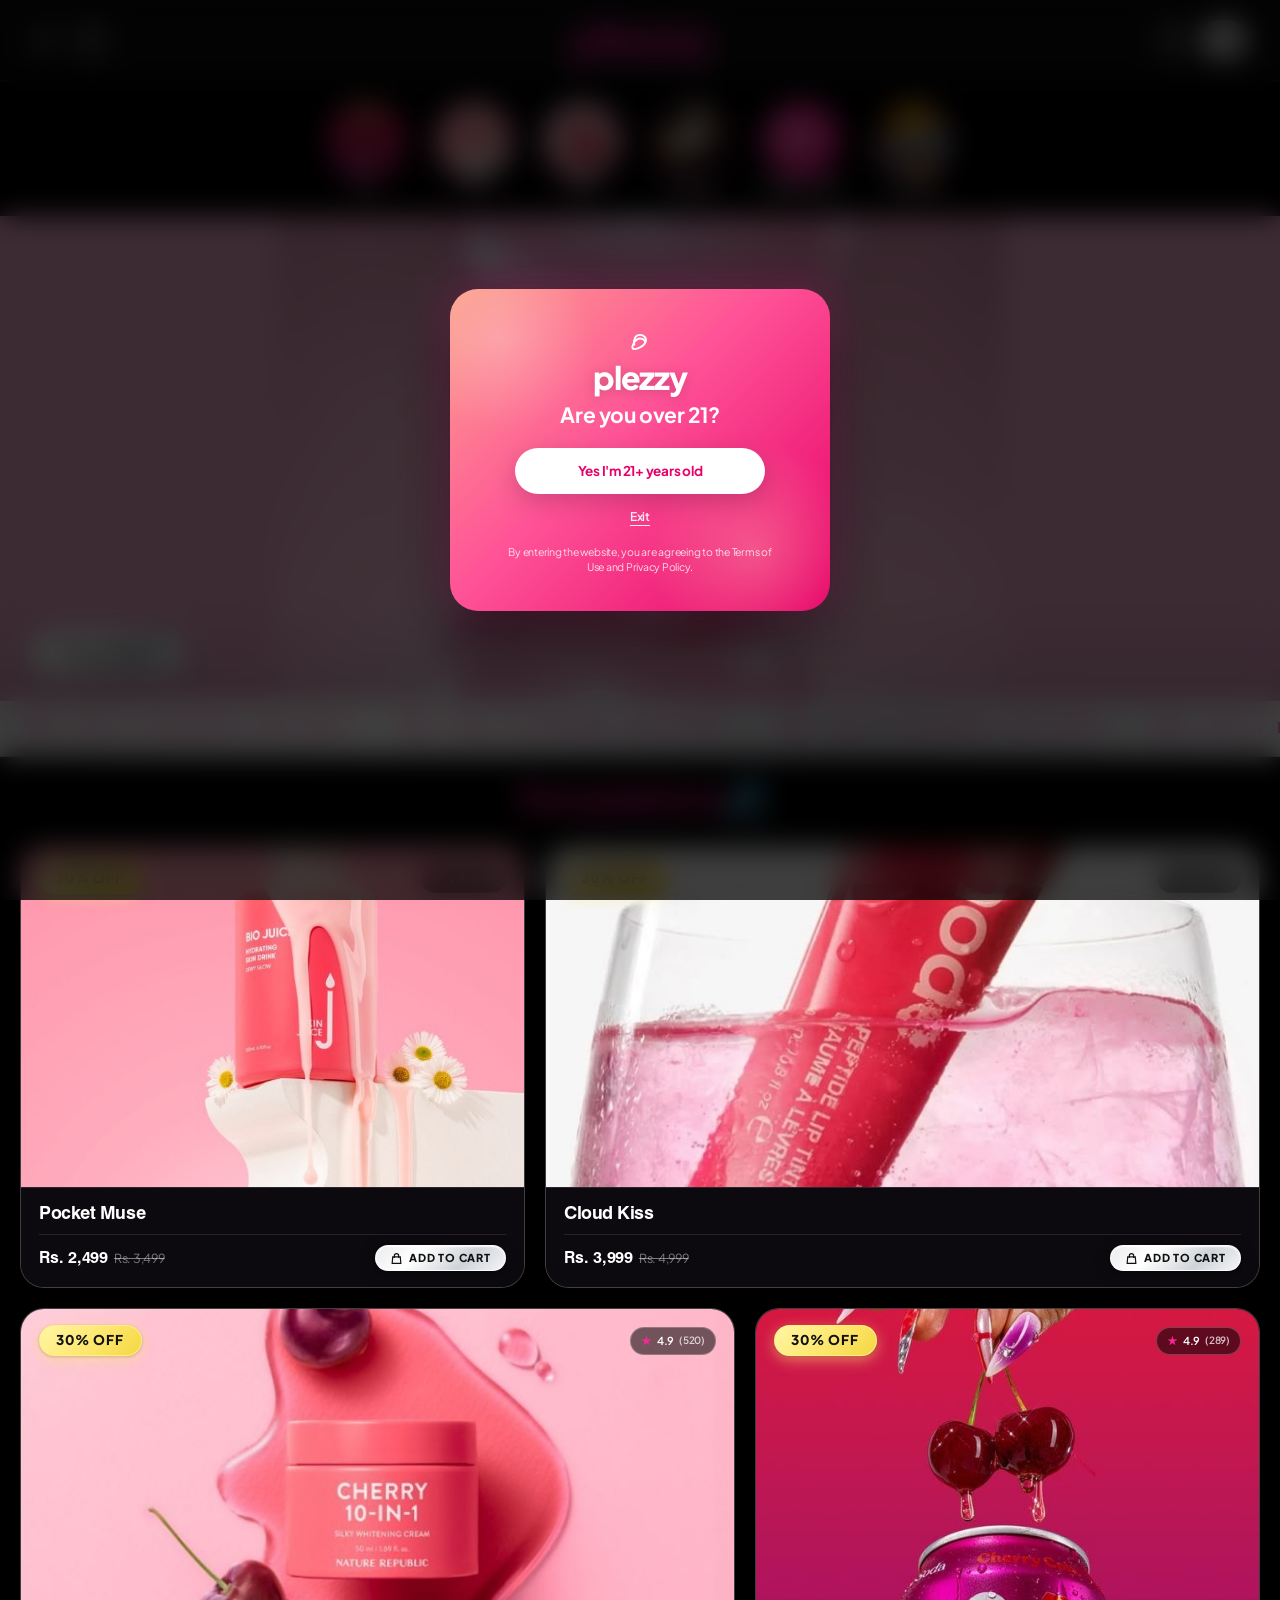
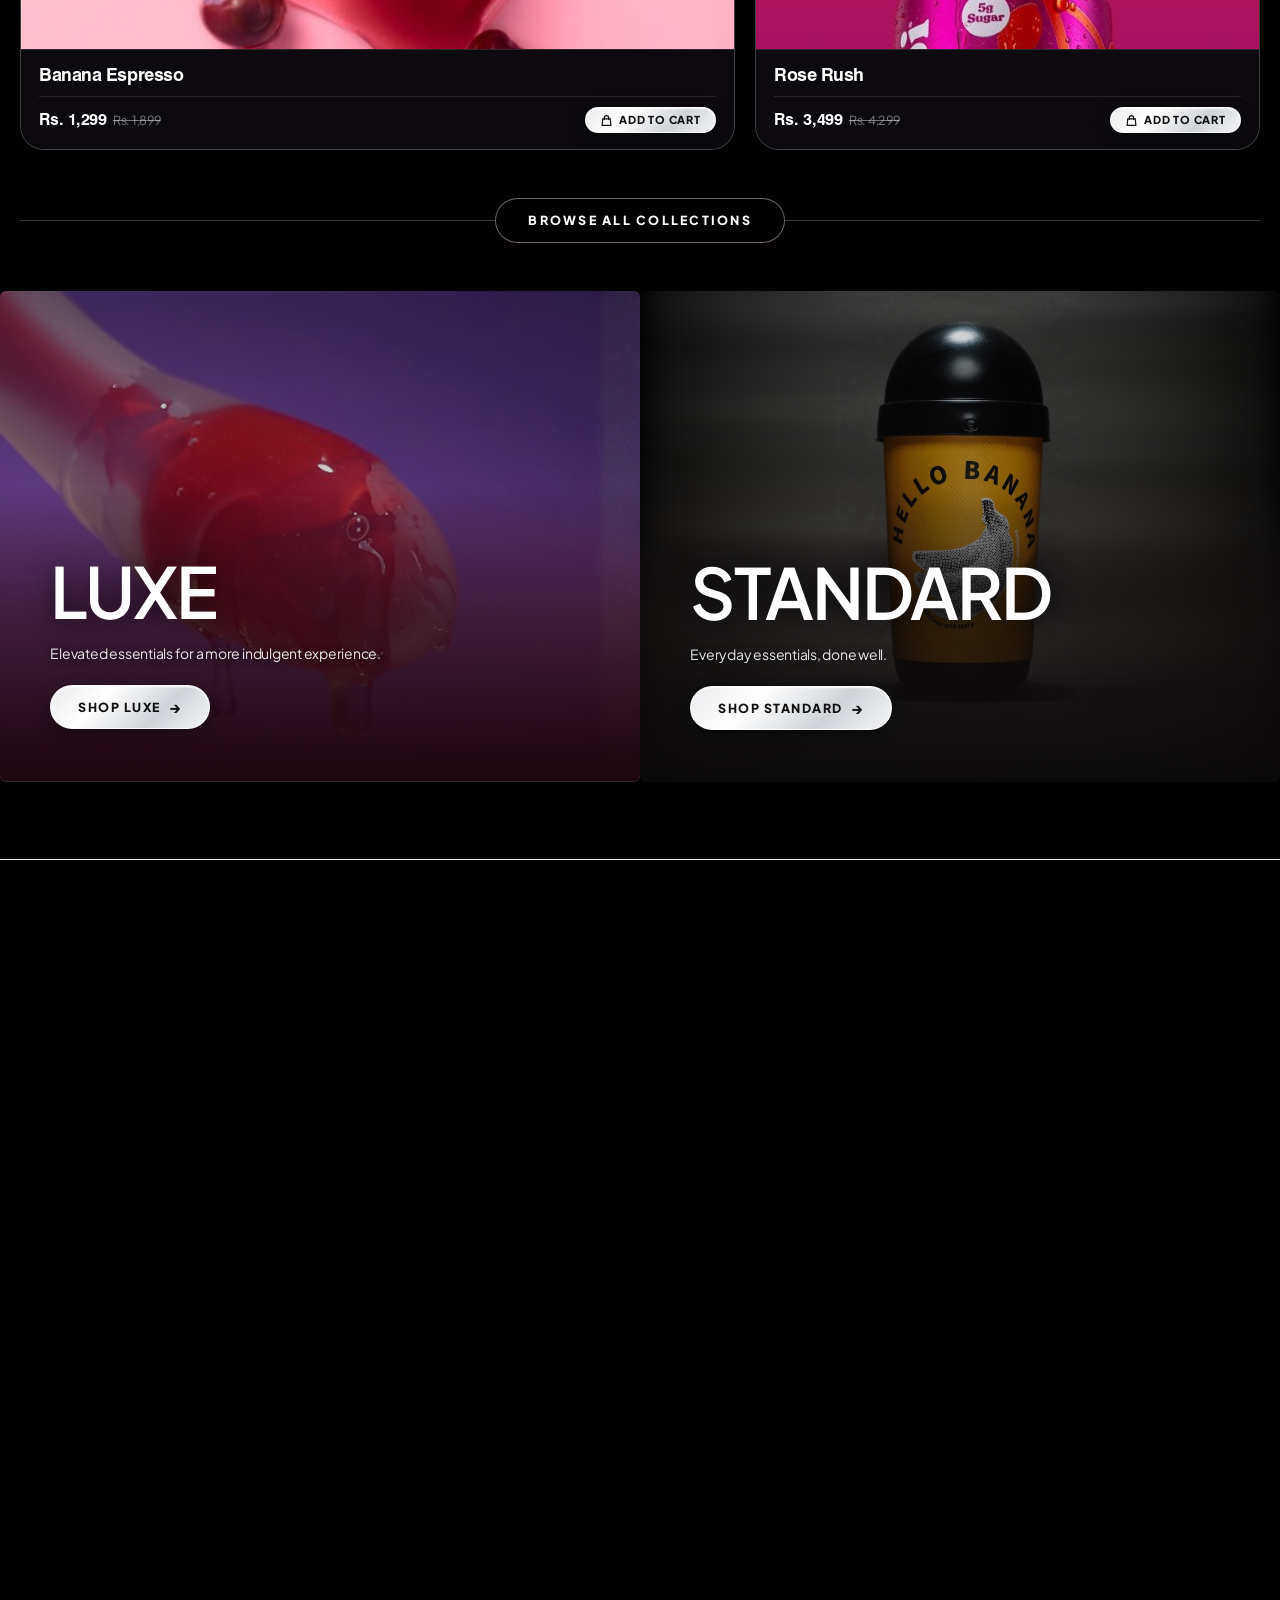
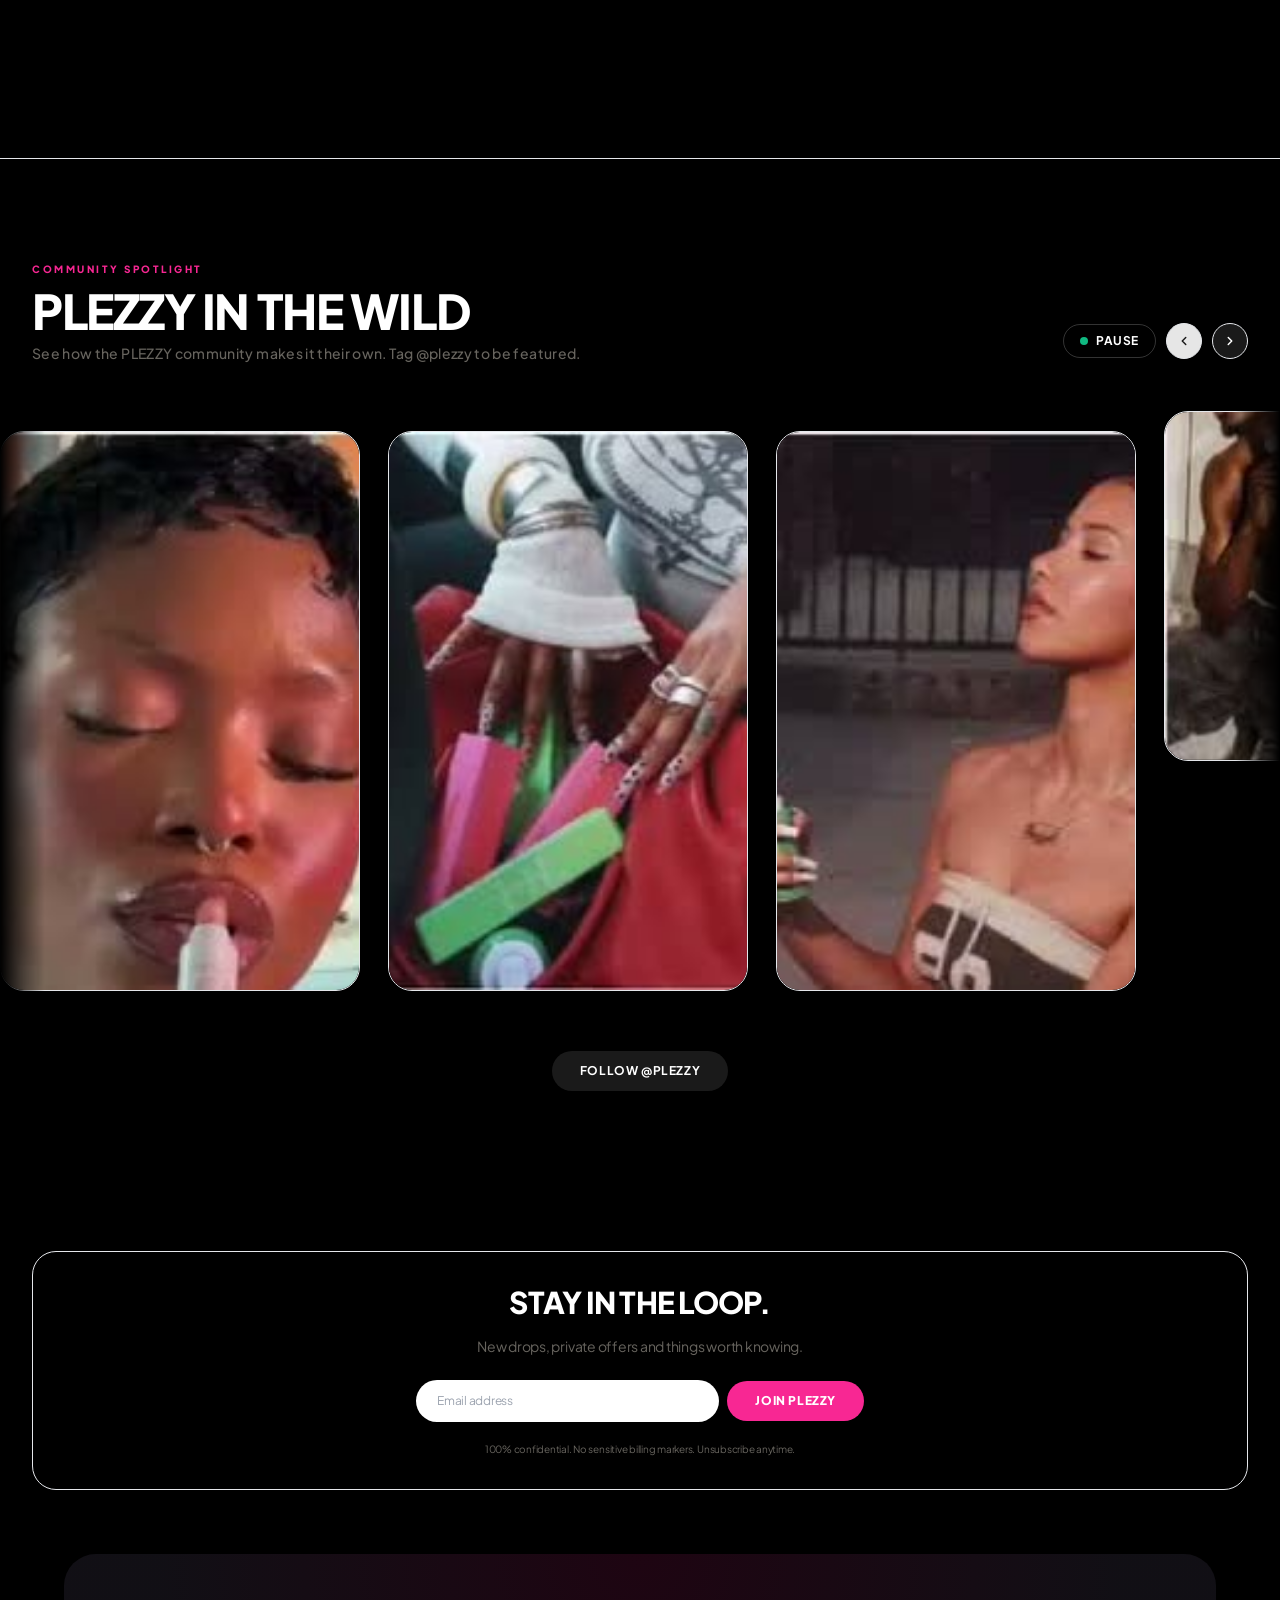
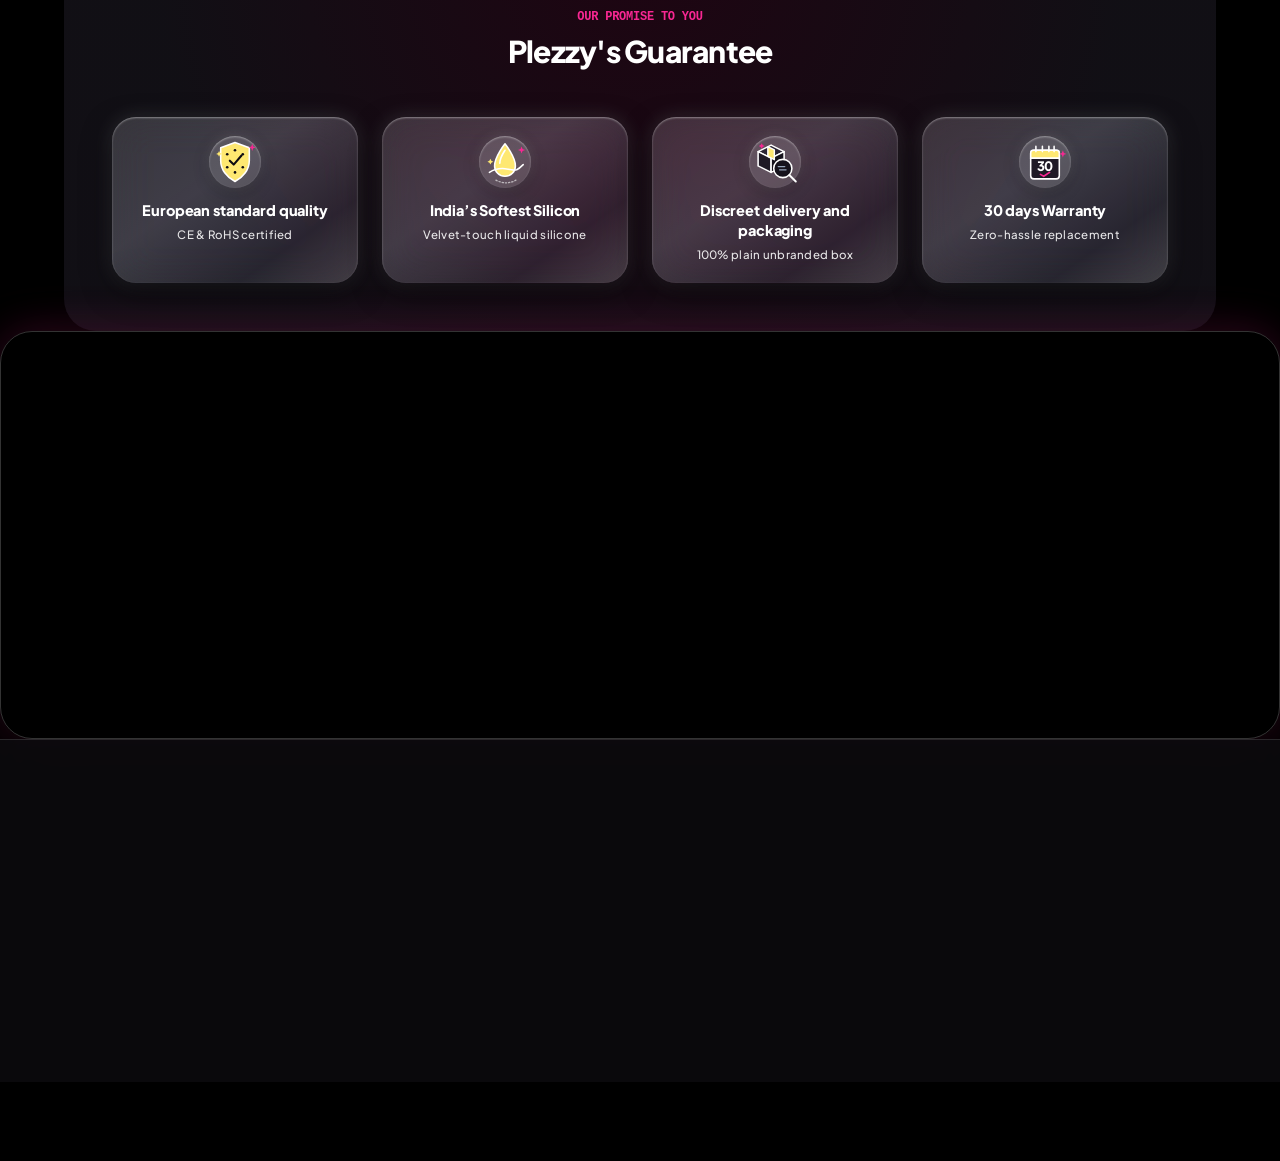
==== commit b2fb8862: "Bump JS asset version to v92 to bypass browser cache, add newsletter_subscribers to setup diagnostic" ====
--- a/index.html
+++ b/index.html
@@ -39,7 +39,7 @@
     <link rel="preload" href="/assets/Swiss-Regular.woff2" as="font" type="font/woff2" crossorigin>
     <link rel="preload" href="/assets/index-eZDzgBVB.css" as="style">
     <link rel="preload" href="/assets/plezzy-custom.css?v=20261119" as="style">
-    <link rel="modulepreload" href="/assets/index-PlezzyV3.js?v=20261117_solid_checkout_v90">
+    <link rel="modulepreload" href="/assets/index-PlezzyV3.js?v=20261119_newsletter_v92">
 
     <!-- Non-Blocking Google Fonts -->
     <link href="https://fonts.googleapis.com/css2?family=Cormorant+Garamond:ital,wght@0,400;0,600;1,400&family=DM+Sans:wght@400;500;700&family=Plus+Jakarta+Sans:wght@500;700;800&display=swap" rel="stylesheet" media="print" onload="this.media='all'">
@@ -50,7 +50,7 @@
     <link rel="stylesheet" crossorigin href="/assets/index-eZDzgBVB.css">
     <link rel="stylesheet" crossorigin href="/assets/plezzy-custom.css?v=20261119">
     <script src="/assets/plezzy-wasm-loader.js" defer></script>
-    <script type="module" crossorigin src="/assets/index-PlezzyV3.js?v=20261117_solid_checkout_v90"></script>
+    <script type="module" crossorigin src="/assets/index-PlezzyV3.js?v=20261119_newsletter_v92"></script>
     
     <!-- Consolidated & Cached Custom Stylesheet -->
     <link rel="stylesheet" crossorigin href="/assets/plezzy-custom.css?v=20261119">
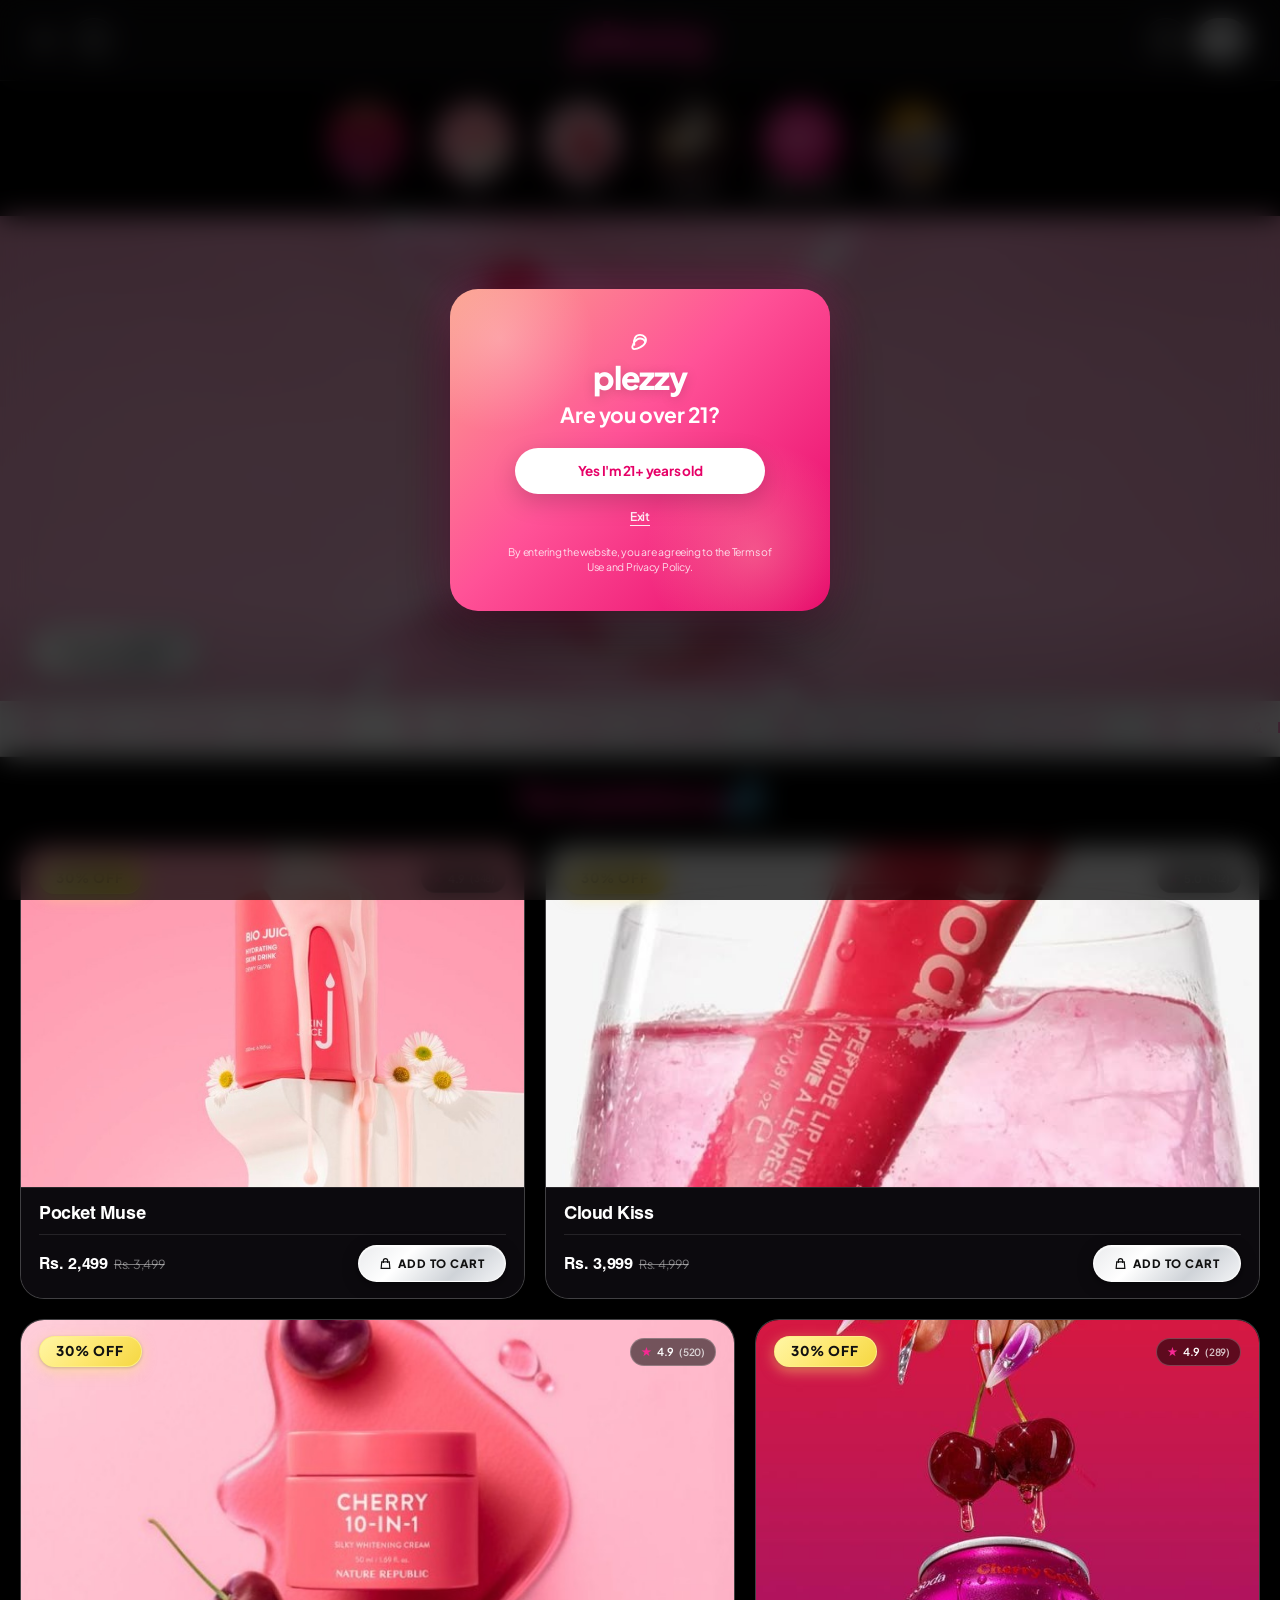
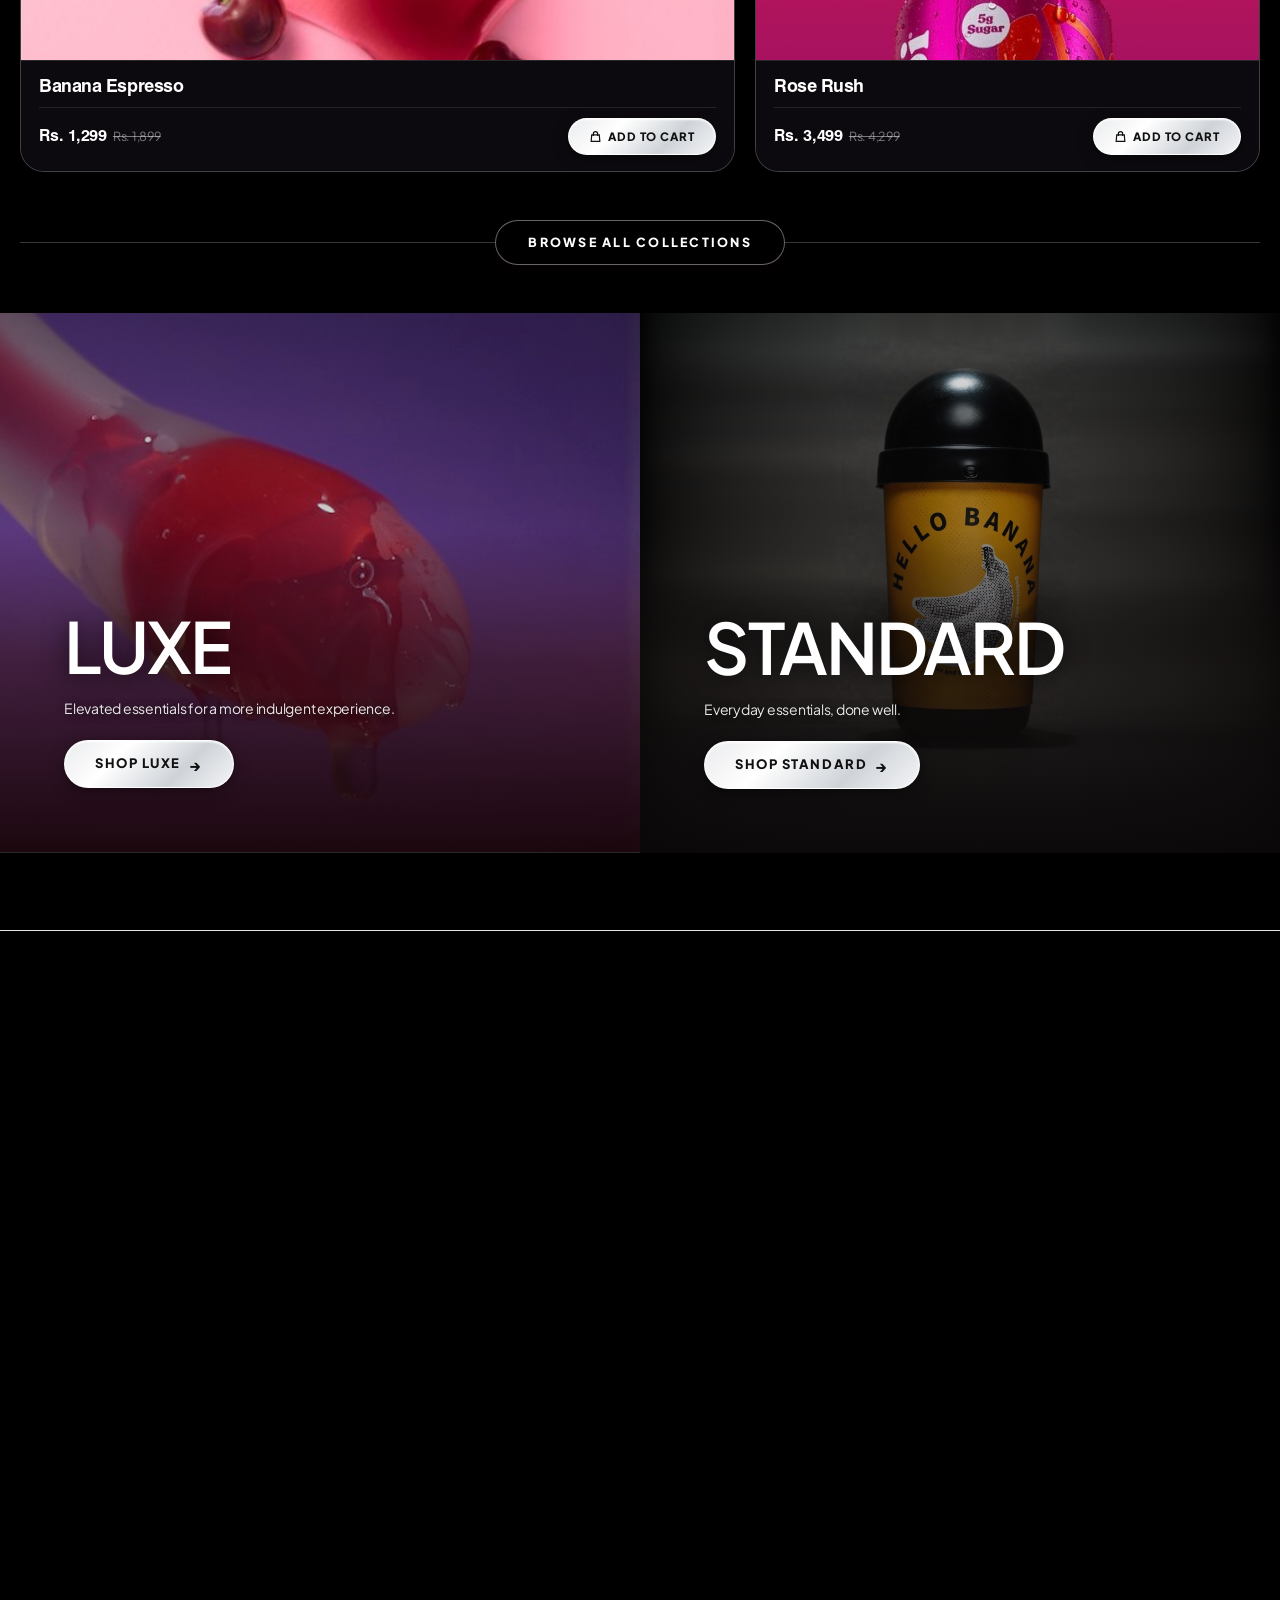
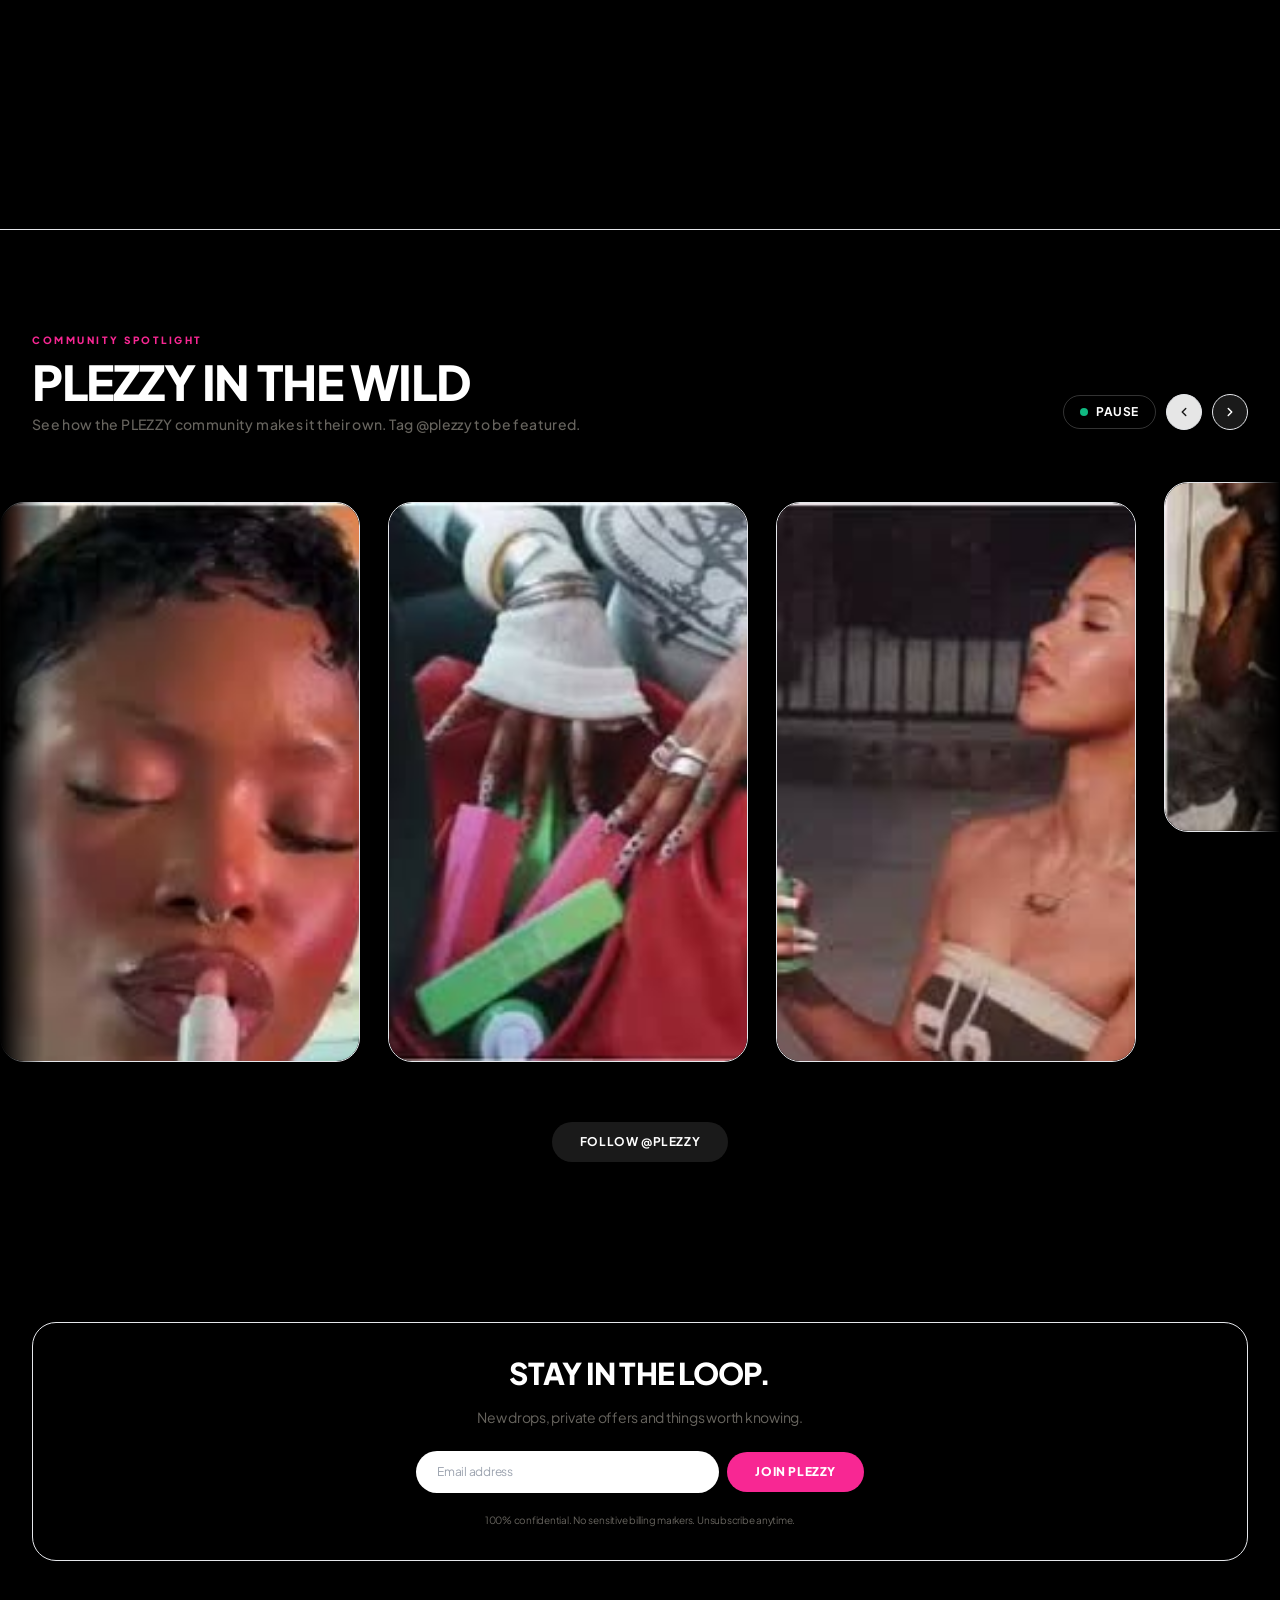
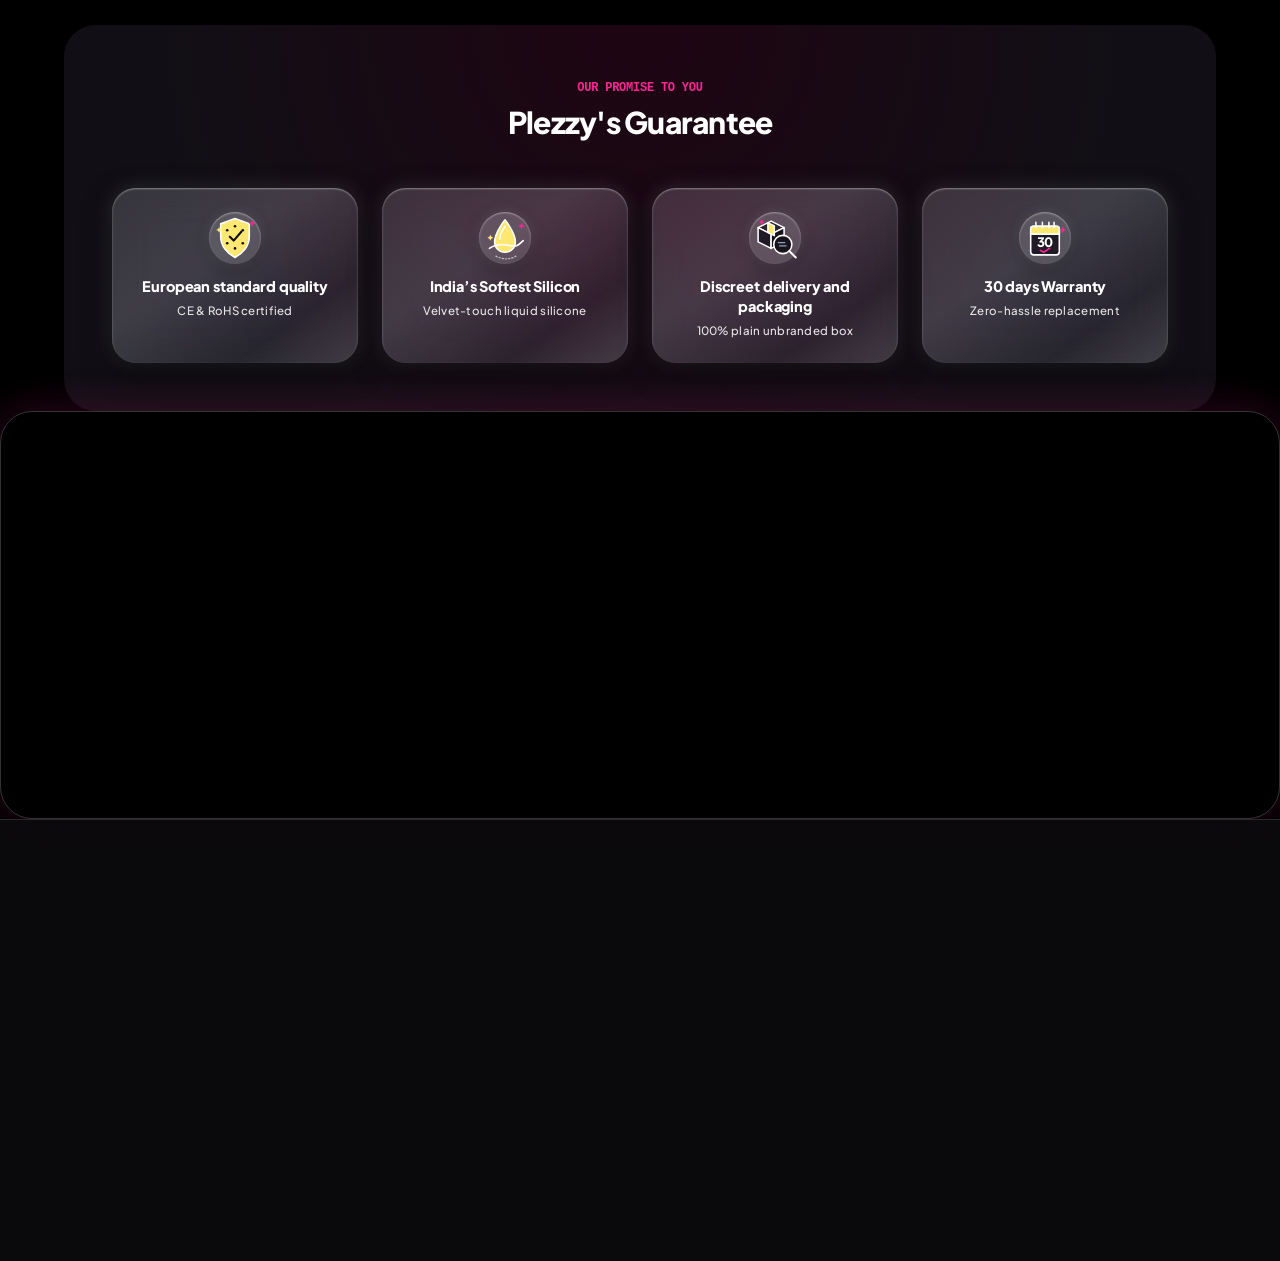
==== commit e155144d: "Redesign footer discretion guarantee section into luxury glassmorphic bento showcase with custom glo" ====
--- a/index.html
+++ b/index.html
@@ -38,8 +38,8 @@
     <link rel="preconnect" href="https://fonts.gstatic.com" crossorigin>
     <link rel="preload" href="/assets/Swiss-Regular.woff2" as="font" type="font/woff2" crossorigin>
     <link rel="preload" href="/assets/index-eZDzgBVB.css" as="style">
-    <link rel="preload" href="/assets/plezzy-custom.css?v=20261119" as="style">
-    <link rel="modulepreload" href="/assets/index-PlezzyV3.js?v=20261119_newsletter_v92">
+    <link rel="preload" href="/assets/plezzy-custom.css?v=20261120_trust_bento_v93" as="style">
+    <link rel="modulepreload" href="/assets/index-PlezzyV3.js?v=20261120_trust_bento_v93">
 
     <!-- Non-Blocking Google Fonts -->
     <link href="https://fonts.googleapis.com/css2?family=Cormorant+Garamond:ital,wght@0,400;0,600;1,400&family=DM+Sans:wght@400;500;700&family=Plus+Jakarta+Sans:wght@500;700;800&display=swap" rel="stylesheet" media="print" onload="this.media='all'">
@@ -48,12 +48,12 @@
     </noscript>
 
     <link rel="stylesheet" crossorigin href="/assets/index-eZDzgBVB.css">
-    <link rel="stylesheet" crossorigin href="/assets/plezzy-custom.css?v=20261119">
+    <link rel="stylesheet" crossorigin href="/assets/plezzy-custom.css?v=20261120_trust_bento_v93">
     <script src="/assets/plezzy-wasm-loader.js" defer></script>
-    <script type="module" crossorigin src="/assets/index-PlezzyV3.js?v=20261119_newsletter_v92"></script>
+    <script type="module" crossorigin src="/assets/index-PlezzyV3.js?v=20261120_trust_bento_v93"></script>
     
     <!-- Consolidated & Cached Custom Stylesheet -->
-    <link rel="stylesheet" crossorigin href="/assets/plezzy-custom.css?v=20261119">
+    <link rel="stylesheet" crossorigin href="/assets/plezzy-custom.css?v=20261120_trust_bento_v93">
   </head>
   <body class="text-[#67645e] antialiased selection:bg-[#f82793] selection:text-white selection:text-white">
     <!-- ══════════════════════════════════════════════════════════════
--- a/assets/plezzy-custom.css
+++ b/assets/plezzy-custom.css
@@ -4016,3 +4016,97 @@
   transform: translateZ(0);
   -webkit-transform: translateZ(0);
 }
+
+/* ==============================================================
+   Luxury Bento Trust & Discretion Reassurance Showcase
+   ============================================================== */
+.plezzy-trust-bento-grid {
+  display: grid;
+  grid-template-columns: repeat(1, minmax(0, 1fr));
+  gap: 16px;
+}
+@media (min-width: 640px) {
+  .plezzy-trust-bento-grid {
+    grid-template-columns: repeat(2, minmax(0, 1fr));
+    gap: 18px;
+  }
+}
+@media (min-width: 1024px) {
+  .plezzy-trust-bento-grid {
+    grid-template-columns: repeat(4, minmax(0, 1fr));
+    gap: 20px;
+  }
+}
+.plezzy-trust-card {
+  position: relative;
+  display: flex;
+  align-items: flex-start;
+  gap: 16px;
+  padding: 22px 20px;
+  border-radius: 20px;
+  background: linear-gradient(180deg, rgba(255, 255, 255, 0.055) 0%, rgba(255, 255, 255, 0.015) 100%);
+  border: 1px solid rgba(255, 255, 255, 0.09);
+  backdrop-filter: blur(24px);
+  -webkit-backdrop-filter: blur(24px);
+  box-shadow: 0 10px 32px rgba(0, 0, 0, 0.4), inset 0 1px 0 rgba(255, 255, 255, 0.12);
+  transition: all 0.35s cubic-bezier(0.16, 1, 0.3, 1);
+  overflow: hidden;
+}
+.plezzy-trust-card::before {
+  content: "";
+  position: absolute;
+  top: 0;
+  left: 0;
+  right: 0;
+  height: 1px;
+  background: linear-gradient(90deg, transparent 0%, rgba(248, 39, 147, 0.5) 50%, transparent 100%);
+  opacity: 0;
+  transition: opacity 0.35s ease;
+}
+.plezzy-trust-card:hover {
+  transform: translateY(-4px);
+  background: linear-gradient(180deg, rgba(255, 255, 255, 0.09) 0%, rgba(255, 255, 255, 0.035) 100%);
+  border-color: rgba(248, 39, 147, 0.45);
+  box-shadow: 0 18px 44px rgba(0, 0, 0, 0.6), 0 0 28px rgba(248, 39, 147, 0.22), inset 0 1px 0 rgba(255, 255, 255, 0.22);
+}
+.plezzy-trust-card:hover::before {
+  opacity: 1;
+}
+.plezzy-trust-icon-box {
+  width: 46px;
+  height: 46px;
+  border-radius: 14px;
+  display: flex;
+  align-items: center;
+  justify-content: center;
+  flex-shrink: 0;
+  background: radial-gradient(circle at center, rgba(248, 39, 147, 0.24) 0%, rgba(248, 39, 147, 0.06) 100%);
+  border: 1px solid rgba(248, 39, 147, 0.35);
+  box-shadow: 0 0 18px rgba(248, 39, 147, 0.25);
+  color: #f82793;
+  transition: all 0.3s cubic-bezier(0.16, 1, 0.3, 1);
+}
+.plezzy-trust-card:hover .plezzy-trust-icon-box {
+  transform: scale(1.1);
+  border-color: #f82793;
+  box-shadow: 0 0 24px rgba(248, 39, 147, 0.5);
+  background: radial-gradient(circle at center, rgba(248, 39, 147, 0.35) 0%, rgba(248, 39, 147, 0.12) 100%);
+}
+.plezzy-trust-card-title {
+  font-size: 14px;
+  font-weight: 700;
+  color: #ffffff;
+  letter-spacing: 0.015em;
+  margin-bottom: 5px;
+  transition: color 0.25s ease;
+}
+.plezzy-trust-card:hover .plezzy-trust-card-title {
+  color: #f82793;
+}
+.plezzy-trust-card-desc {
+  font-size: 11.5px;
+  color: rgba(255, 255, 255, 0.62);
+  line-height: 1.55;
+  font-weight: 400;
+}
+
--- a/assets/plezzy-custom.css
+++ b/assets/plezzy-custom.css
@@ -4016,3 +4016,97 @@
   transform: translateZ(0);
   -webkit-transform: translateZ(0);
 }
+
+/* ==============================================================
+   Luxury Bento Trust & Discretion Reassurance Showcase
+   ============================================================== */
+.plezzy-trust-bento-grid {
+  display: grid;
+  grid-template-columns: repeat(1, minmax(0, 1fr));
+  gap: 16px;
+}
+@media (min-width: 640px) {
+  .plezzy-trust-bento-grid {
+    grid-template-columns: repeat(2, minmax(0, 1fr));
+    gap: 18px;
+  }
+}
+@media (min-width: 1024px) {
+  .plezzy-trust-bento-grid {
+    grid-template-columns: repeat(4, minmax(0, 1fr));
+    gap: 20px;
+  }
+}
+.plezzy-trust-card {
+  position: relative;
+  display: flex;
+  align-items: flex-start;
+  gap: 16px;
+  padding: 22px 20px;
+  border-radius: 20px;
+  background: linear-gradient(180deg, rgba(255, 255, 255, 0.055) 0%, rgba(255, 255, 255, 0.015) 100%);
+  border: 1px solid rgba(255, 255, 255, 0.09);
+  backdrop-filter: blur(24px);
+  -webkit-backdrop-filter: blur(24px);
+  box-shadow: 0 10px 32px rgba(0, 0, 0, 0.4), inset 0 1px 0 rgba(255, 255, 255, 0.12);
+  transition: all 0.35s cubic-bezier(0.16, 1, 0.3, 1);
+  overflow: hidden;
+}
+.plezzy-trust-card::before {
+  content: "";
+  position: absolute;
+  top: 0;
+  left: 0;
+  right: 0;
+  height: 1px;
+  background: linear-gradient(90deg, transparent 0%, rgba(248, 39, 147, 0.5) 50%, transparent 100%);
+  opacity: 0;
+  transition: opacity 0.35s ease;
+}
+.plezzy-trust-card:hover {
+  transform: translateY(-4px);
+  background: linear-gradient(180deg, rgba(255, 255, 255, 0.09) 0%, rgba(255, 255, 255, 0.035) 100%);
+  border-color: rgba(248, 39, 147, 0.45);
+  box-shadow: 0 18px 44px rgba(0, 0, 0, 0.6), 0 0 28px rgba(248, 39, 147, 0.22), inset 0 1px 0 rgba(255, 255, 255, 0.22);
+}
+.plezzy-trust-card:hover::before {
+  opacity: 1;
+}
+.plezzy-trust-icon-box {
+  width: 46px;
+  height: 46px;
+  border-radius: 14px;
+  display: flex;
+  align-items: center;
+  justify-content: center;
+  flex-shrink: 0;
+  background: radial-gradient(circle at center, rgba(248, 39, 147, 0.24) 0%, rgba(248, 39, 147, 0.06) 100%);
+  border: 1px solid rgba(248, 39, 147, 0.35);
+  box-shadow: 0 0 18px rgba(248, 39, 147, 0.25);
+  color: #f82793;
+  transition: all 0.3s cubic-bezier(0.16, 1, 0.3, 1);
+}
+.plezzy-trust-card:hover .plezzy-trust-icon-box {
+  transform: scale(1.1);
+  border-color: #f82793;
+  box-shadow: 0 0 24px rgba(248, 39, 147, 0.5);
+  background: radial-gradient(circle at center, rgba(248, 39, 147, 0.35) 0%, rgba(248, 39, 147, 0.12) 100%);
+}
+.plezzy-trust-card-title {
+  font-size: 14px;
+  font-weight: 700;
+  color: #ffffff;
+  letter-spacing: 0.015em;
+  margin-bottom: 5px;
+  transition: color 0.25s ease;
+}
+.plezzy-trust-card:hover .plezzy-trust-card-title {
+  color: #f82793;
+}
+.plezzy-trust-card-desc {
+  font-size: 11.5px;
+  color: rgba(255, 255, 255, 0.62);
+  line-height: 1.55;
+  font-weight: 400;
+}
+
--- a/assets/plezzy-custom.css
+++ b/assets/plezzy-custom.css
@@ -4016,3 +4016,97 @@
   transform: translateZ(0);
   -webkit-transform: translateZ(0);
 }
+
+/* ==============================================================
+   Luxury Bento Trust & Discretion Reassurance Showcase
+   ============================================================== */
+.plezzy-trust-bento-grid {
+  display: grid;
+  grid-template-columns: repeat(1, minmax(0, 1fr));
+  gap: 16px;
+}
+@media (min-width: 640px) {
+  .plezzy-trust-bento-grid {
+    grid-template-columns: repeat(2, minmax(0, 1fr));
+    gap: 18px;
+  }
+}
+@media (min-width: 1024px) {
+  .plezzy-trust-bento-grid {
+    grid-template-columns: repeat(4, minmax(0, 1fr));
+    gap: 20px;
+  }
+}
+.plezzy-trust-card {
+  position: relative;
+  display: flex;
+  align-items: flex-start;
+  gap: 16px;
+  padding: 22px 20px;
+  border-radius: 20px;
+  background: linear-gradient(180deg, rgba(255, 255, 255, 0.055) 0%, rgba(255, 255, 255, 0.015) 100%);
+  border: 1px solid rgba(255, 255, 255, 0.09);
+  backdrop-filter: blur(24px);
+  -webkit-backdrop-filter: blur(24px);
+  box-shadow: 0 10px 32px rgba(0, 0, 0, 0.4), inset 0 1px 0 rgba(255, 255, 255, 0.12);
+  transition: all 0.35s cubic-bezier(0.16, 1, 0.3, 1);
+  overflow: hidden;
+}
+.plezzy-trust-card::before {
+  content: "";
+  position: absolute;
+  top: 0;
+  left: 0;
+  right: 0;
+  height: 1px;
+  background: linear-gradient(90deg, transparent 0%, rgba(248, 39, 147, 0.5) 50%, transparent 100%);
+  opacity: 0;
+  transition: opacity 0.35s ease;
+}
+.plezzy-trust-card:hover {
+  transform: translateY(-4px);
+  background: linear-gradient(180deg, rgba(255, 255, 255, 0.09) 0%, rgba(255, 255, 255, 0.035) 100%);
+  border-color: rgba(248, 39, 147, 0.45);
+  box-shadow: 0 18px 44px rgba(0, 0, 0, 0.6), 0 0 28px rgba(248, 39, 147, 0.22), inset 0 1px 0 rgba(255, 255, 255, 0.22);
+}
+.plezzy-trust-card:hover::before {
+  opacity: 1;
+}
+.plezzy-trust-icon-box {
+  width: 46px;
+  height: 46px;
+  border-radius: 14px;
+  display: flex;
+  align-items: center;
+  justify-content: center;
+  flex-shrink: 0;
+  background: radial-gradient(circle at center, rgba(248, 39, 147, 0.24) 0%, rgba(248, 39, 147, 0.06) 100%);
+  border: 1px solid rgba(248, 39, 147, 0.35);
+  box-shadow: 0 0 18px rgba(248, 39, 147, 0.25);
+  color: #f82793;
+  transition: all 0.3s cubic-bezier(0.16, 1, 0.3, 1);
+}
+.plezzy-trust-card:hover .plezzy-trust-icon-box {
+  transform: scale(1.1);
+  border-color: #f82793;
+  box-shadow: 0 0 24px rgba(248, 39, 147, 0.5);
+  background: radial-gradient(circle at center, rgba(248, 39, 147, 0.35) 0%, rgba(248, 39, 147, 0.12) 100%);
+}
+.plezzy-trust-card-title {
+  font-size: 14px;
+  font-weight: 700;
+  color: #ffffff;
+  letter-spacing: 0.015em;
+  margin-bottom: 5px;
+  transition: color 0.25s ease;
+}
+.plezzy-trust-card:hover .plezzy-trust-card-title {
+  color: #f82793;
+}
+.plezzy-trust-card-desc {
+  font-size: 11.5px;
+  color: rgba(255, 255, 255, 0.62);
+  line-height: 1.55;
+  font-weight: 400;
+}
+
